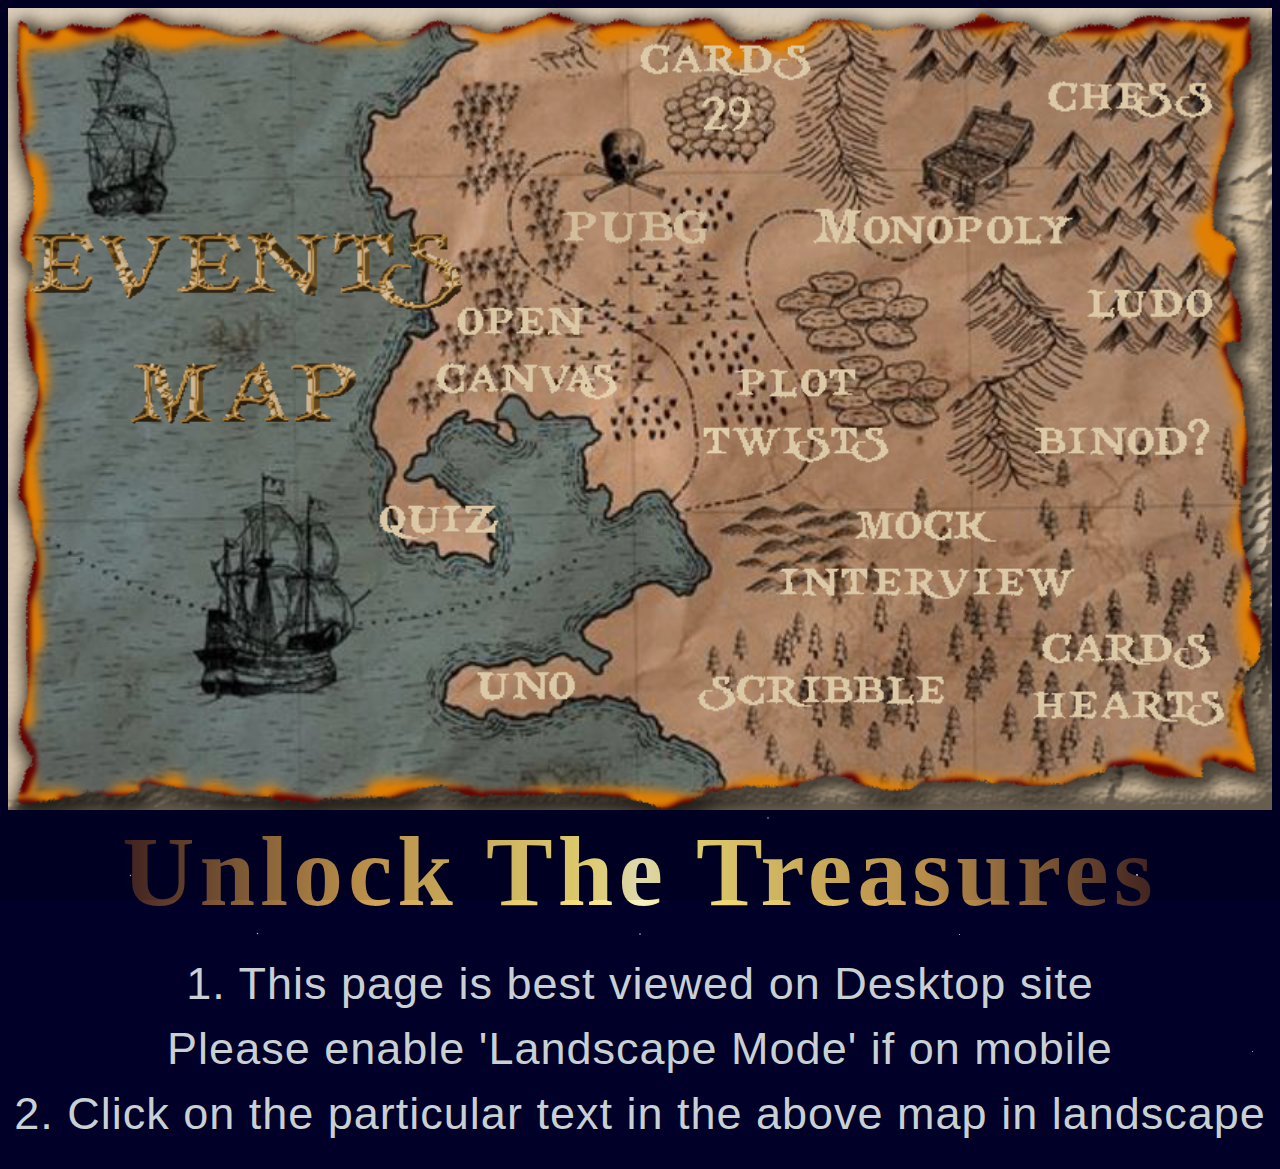
==== index.html @ 8b204f18 "Update index.html" ====
<!doctype html>
<html>
<head>
<title>Chematoodlon Event Treasure Map</title>

<meta charset="utf-8">
<meta http-equiv="X-UA-Compatible" content="IE=edge">
<meta name="viewport" content="width=device-width, initial-scale=1">
<meta name="viewport" content="user-scalable=no, width=device-width, initial-scale=1.0">
<meta name="mobile-web-app-capable" content="yes">
<meta name="apple-mobile-web-app-capable" content="yes">

<link href="stylesheet1.css" rel="stylesheet" type="text/css">
<link href="events.css" rel="stylesheet" type="text/css">


</head>

 	<body style="overflow-x:hidden; scroll-behavior:smooth;">

	<img src="Event Treasure Map.jpg"   usemap="#image-map" border="0" width="100%">

<map name="image-map">
    <area target="" alt="Cards 29" title="Cards 29" href="" coords="419,88,537,22" shape="rect">
    <area target="" alt="Chess" title="Chess" href="" coords="692,75,804,43" shape="rect">
    <area target="" alt="PUBG" title="PUBG" href="https://www.pubgmobile.com/en/event/pharaohx_suit/" coords="365,163,469,129" shape="rect">
    <area target="" alt="Monopoly" title="Monopoly" href="" coords="711,166,534,130" shape="rect">
    <area target="" alt="Ludo" title="Ludo" href="" coords="717,211,803,181" shape="rect">
    <area target="" alt="Open Canvas" title="Open Canvas" href="" coords="299,200,385,197,287,224,282,252,318,257,337,259,368,258,405,258,404,237,393,224,385,210,355,195,333,192,317,194" shape="poly">
    <area target="" alt="Plot Twists" title="Plot Twists" href="" coords="461,303,589,236" shape="rect">
    <area target="" alt="Binod" title="Binod" href="" coords="680,301,803,269" shape="rect">
    <area target="" alt="Quiz" title="Quiz" href="" coords="243,354,330,327" shape="rect">
    <area target="" alt="UNO" title="UNO" href="" coords="307,469,378,435" shape="rect">
    <area target="" alt="Scribble" title="Scribble" href="" coords="458,471,628,438" shape="rect">
    <area target="" alt="Cards Hearts" title="Cards Hearts" href="" coords="680,487,813,415" shape="rect">
    <area target="" alt="Mock Interviews" title="Mock Interviews" href="" coords="515,397,712,332" shape="rect">
</map>

<div style="text-align: center;">
    <span>Unlock The Treasures</span>
  
    <p>1. This page is best viewed on Desktop site</p>
    <p>Please enable 'Landscape Mode' if on mobile</p>
    <p>2. Click on the particular text in the above map in landscape</p>
</div>


	

<script src="http://ajax.googleapis.com/ajax/libs/jquery/1.11.0/jquery.min.js"></script>
<script type="text/javascript" src="imageMapResizer.min.js"></script>
<script type="text/javascript" src="events.js"></script>

<script type="text/javascript">
	$('map').imageMapResize();
	</script>


</body>
</html>
---- stylesheet1.css ----
body{
	overflow-x:hidden;
	scroll-behavior:smooth;	
}
html{
	scroll-behavior:smooth;
}

::-webkit-scrollbar {
    display: none;
}
---- events.css ----
@charset "utf-8";


html{
    margin:0; 
    padding: 0; 
}

body {
  background-color: #000028;
  min-height: 100vh;
  background-image: radial-gradient(circle, rgba(255, 255, 255, 0.7) 20%, transparent 30%), radial-gradient(circle, rgba(255, 255, 255, 0.7) 20%, transparent 30%), radial-gradient(circle, rgba(255, 255, 255, 0.7) 20%, transparent 30%), radial-gradient(circle, rgba(255, 255, 255, 0.7) 20%, transparent 30%), radial-gradient(circle, rgba(255, 255, 255, 0.7) 20%, transparent 30%), radial-gradient(circle, rgba(255, 255, 255, 0.7) 20%, transparent 30%), radial-gradient(circle, rgba(255, 255, 255, 0.7) 20%, transparent 30%), radial-gradient(circle, rgba(255, 255, 255, 0.7) 20%, transparent 30%), radial-gradient(circle, rgba(255, 255, 255, 0.7) 20%, transparent 30%), radial-gradient(circle, rgba(255, 255, 255, 0.7) 20%, transparent 30%), radial-gradient(circle, rgba(255, 255, 255, 0.7) 20%, transparent 30%), radial-gradient(circle, rgba(255, 255, 255, 0.7) 20%, transparent 30%), radial-gradient(circle, rgba(255, 255, 255, 0.7) 20%, transparent 30%), radial-gradient(circle, rgba(255, 255, 255, 0.7) 20%, transparent 30%), radial-gradient(circle, rgba(255, 255, 255, 0.7) 20%, transparent 30%), radial-gradient(circle, rgba(255, 255, 255, 0.7) 20%, transparent 30%), radial-gradient(circle, rgba(255, 255, 255, 0.7) 20%, transparent 30%), radial-gradient(circle, rgba(255, 255, 255, 0.7) 20%, transparent 30%);
  background-size: 4px 4px, 3px 3px, 5px 5px, 3px 3px, 6px 6px, 4px 4px, 5px 5px, 4px 4px, 6px 6px, 3px 3px, 5px 5px, 4px 4px, 3px 3px, 6px 6px, 5px 5px, 4px 4px, 5px 5px, 6px 6px;
  background-position: 20% 10%, 5% 20%, 10% 75%, 22% 35%, 30% 30%, 40% 50%, 45% 20%, 65% 20%, 85% 30%, 98% 90%, 20% 80%, 50% 80%, 75% 80%, 89% 75%, 90% 95%, 60% 70%, 65% 40%, 90% 20%;
  background-repeat: no-repeat;
  animation: twinkle ease-in 0.3s infinite;
}

@keyframes twinkle {
  to {
    background-image: radial-gradient(circle, rgba(255, 255, 255, 0.7) 20%, transparent 30%), radial-gradient(circle, #fff 20%, transparent 30%), radial-gradient(circle, rgba(255, 255, 255, 0.7) 20%, transparent 30%), radial-gradient(circle, rgba(255, 255, 255, 0.7) 20%, transparent 30%), radial-gradient(circle, #fff 20%, transparent 30%), radial-gradient(circle, rgba(255, 255, 255, 0.7) 20%, transparent 30%), radial-gradient(circle, rgba(255, 255, 255, 0.7) 20%, transparent 30%), radial-gradient(circle, #fff 20%, transparent 30%), radial-gradient(circle, rgba(255, 255, 255, 0.7) 20%, transparent 30%), radial-gradient(circle, #fff 20%, transparent 30%), radial-gradient(circle, rgba(255, 255, 255, 0.7) 20%, transparent 30%), radial-gradient(circle, #fff 20%, transparent 30%), radial-gradient(circle, rgba(255, 255, 255, 0.7) 20%, transparent 30%), radial-gradient(circle, rgba(255, 255, 255, 0.7) 20%, transparent 30%), radial-gradient(circle, #fff 20%, transparent 30%), radial-gradient(circle, rgba(255, 255, 255, 0.7) 20%, transparent 30%), radial-gradient(circle, #fff 20%, transparent 30%), radial-gradient(circle, #fff 20%, transparent 30%);
  }
}


  :root {
  cursor: none;
  --cursorX: 50vw;
  --cursorY: 50vh;
}
:root:before {
  content: '';
  display: block;
  width: 100%;
  height: 100%;
  position: fixed;
  pointer-events: none;
  background: radial-gradient(
    circle 10vmax at var(--cursorX) var(--cursorY),
    rgba(0,0,0,0) 0%,
    rgba(0,0,0,.1) 80%,
    rgba(0,0,0,.1) 100%
  )
}

span{
  
   transform: translate(-50%,-50%);
   top: 50%;
   left: 50%;
   font-family: 'Times New Roman',serif;
   letter-spacing: 5px;
   font-size: 100px;
   font-weight: bold;
   background-image: linear-gradient(
	to right,
	#462523 0,
       	#cb9b51 22%, 
	#f6e27a 45%,
	#f6f2c0 50%,
	#f6e27a 55%,
	#cb9b51 78%,
	#462523 100%
	);
   color:transparent;
   -webkit-background-clip:text;

}

p{
	text-align: center;
	color: #c9d0d4; 
	font-family: 'Helvetica Neue', sans-serif; 
	font-size: 45px; 
	font-weight: 100; 
	line-height: 20px; 
	letter-spacing: 1px; 
	
}

@media only screen and (max-width: 768px) {

span{
  
   transform: translate(-50%,-50%);
   top: 50%;
   left: 50%;
   font-family: 'Times New Roman',serif;
   letter-spacing: 1px;
   font-size: 40px;
   font-weight: bold;
   background-image: linear-gradient(
	to right,
	#462523 0,
       	#cb9b51 22%, 
	#f6e27a 45%,
	#f6f2c0 50%,
	#f6e27a 55%,
	#cb9b51 78%,
	#462523 100%
	);
   color:transparent;
   -webkit-background-clip:text;

}
p{
	text-align: center;
	color: #c9d0d4; 
	font-family: 'Helvetica Neue', sans-serif; 
	font-size: 20px; 
	font-weight: 200; 
	line-height: 20px; 
	letter-spacing: 1px; 
	
}




}
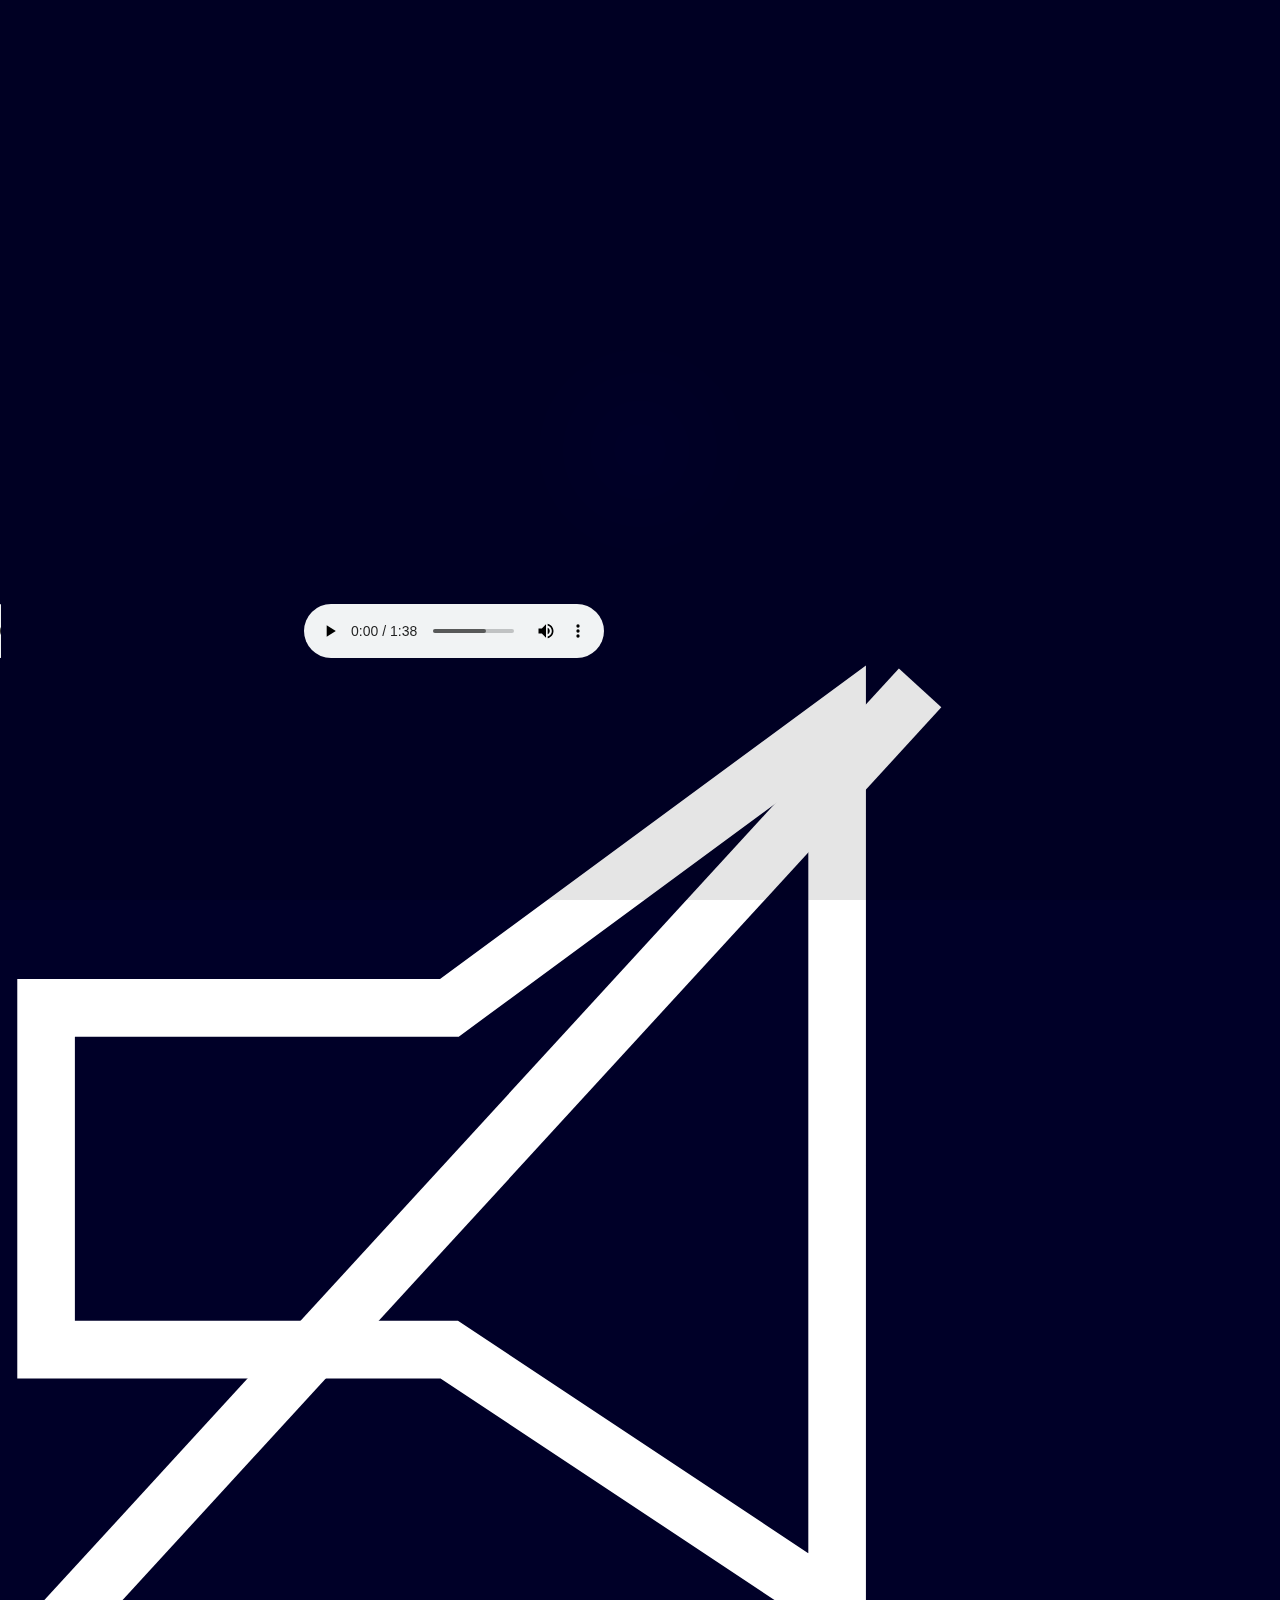
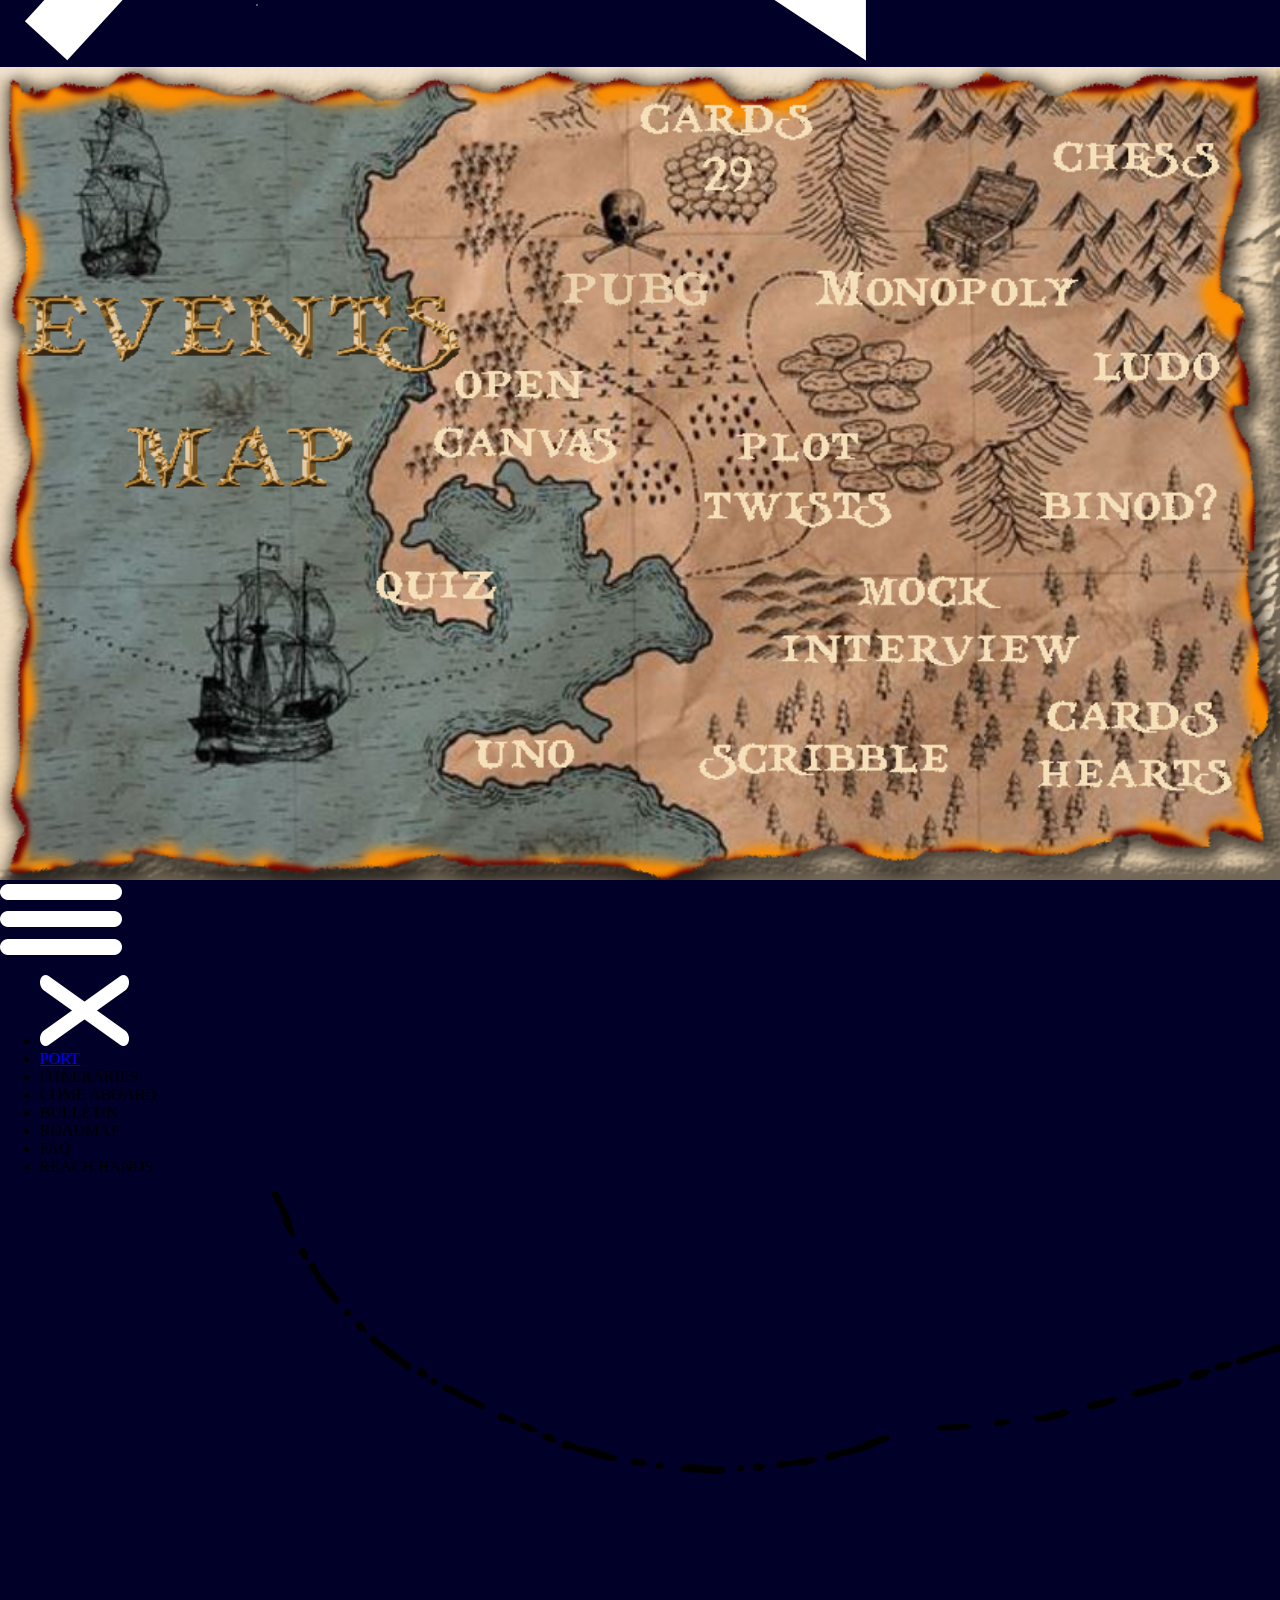
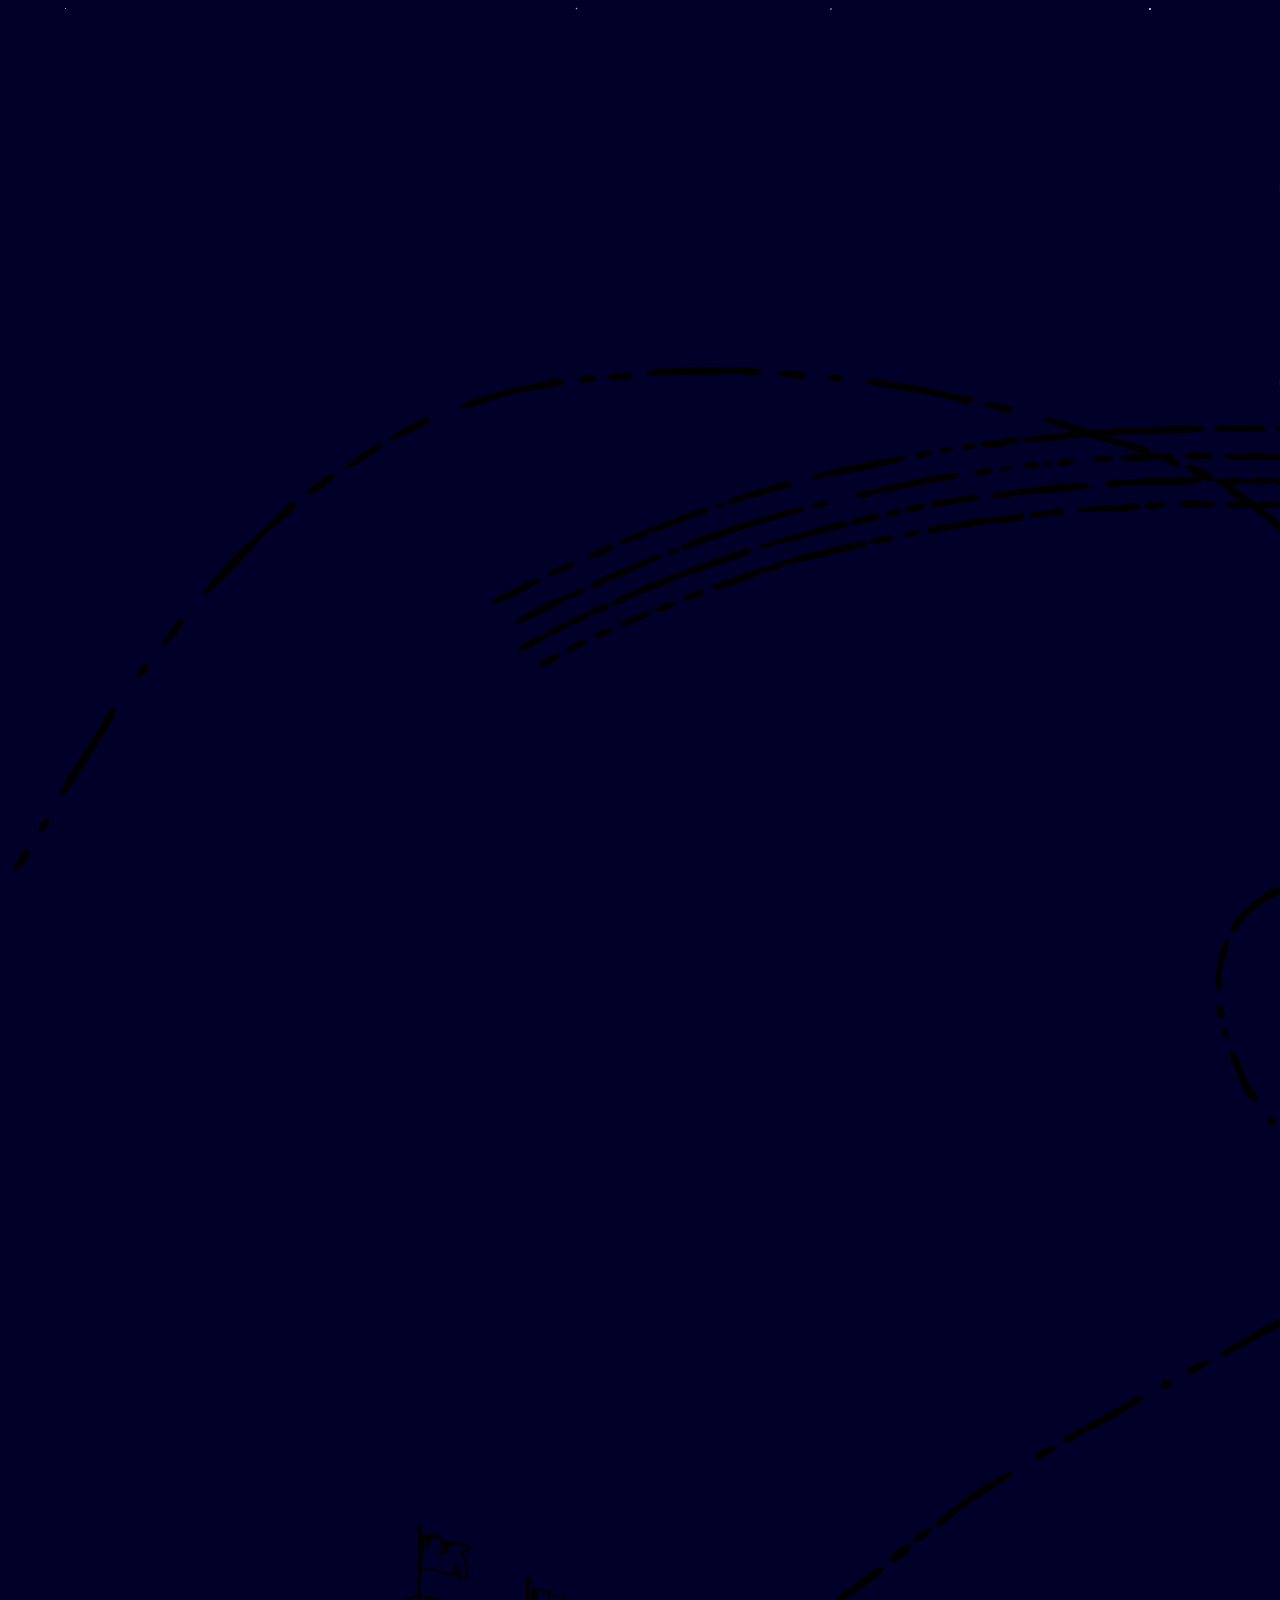
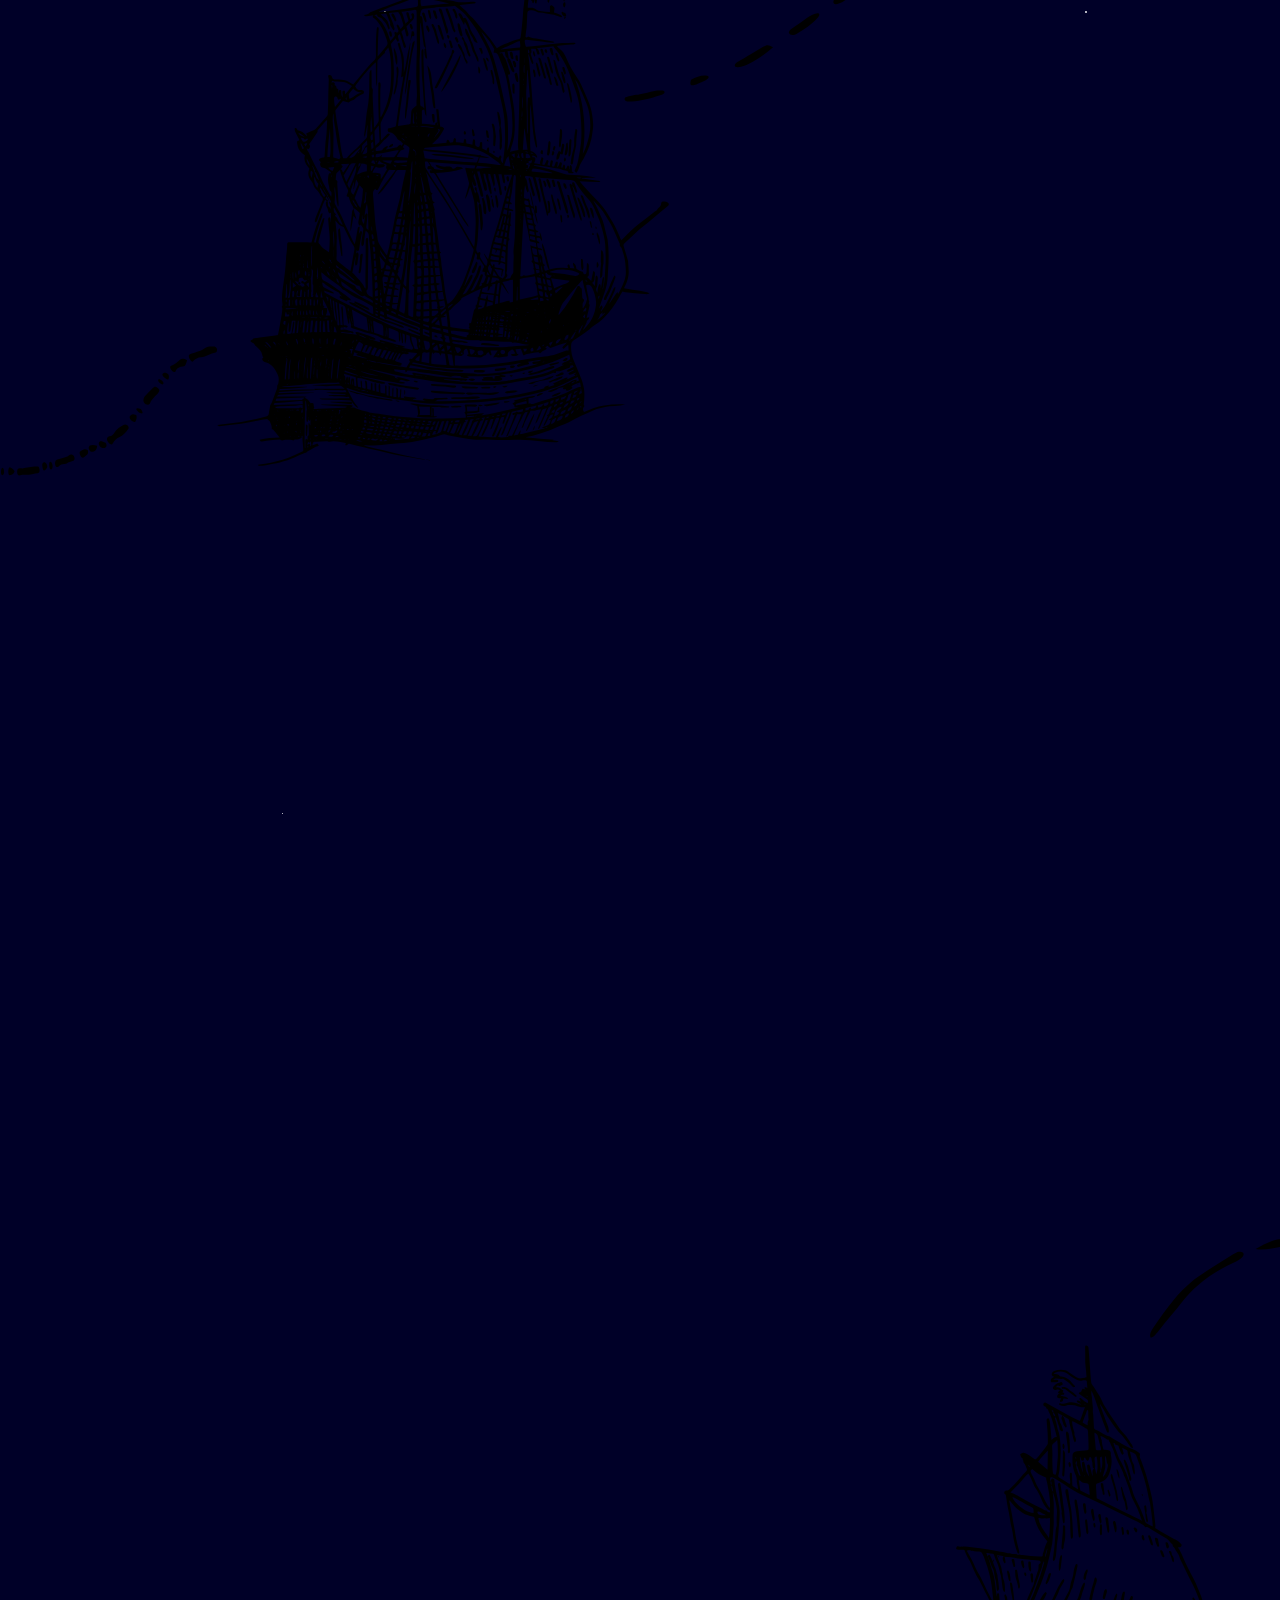
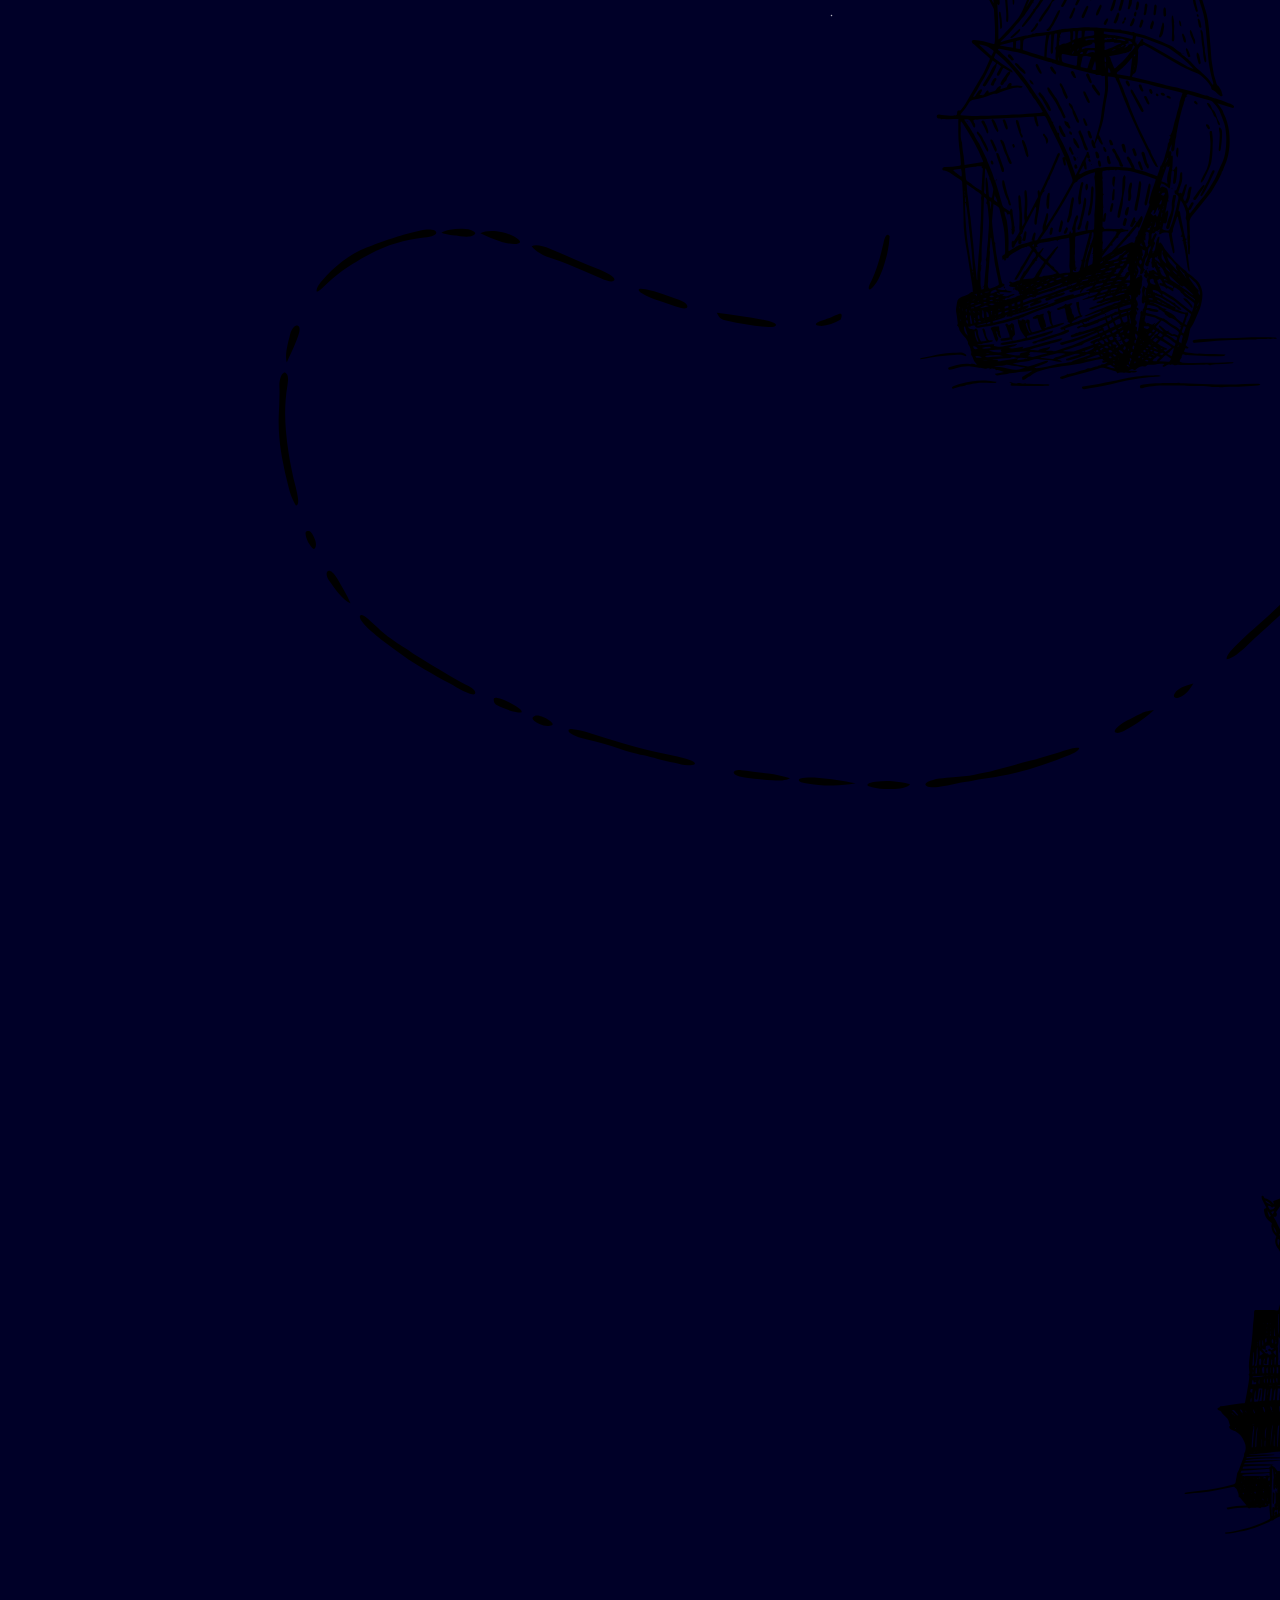
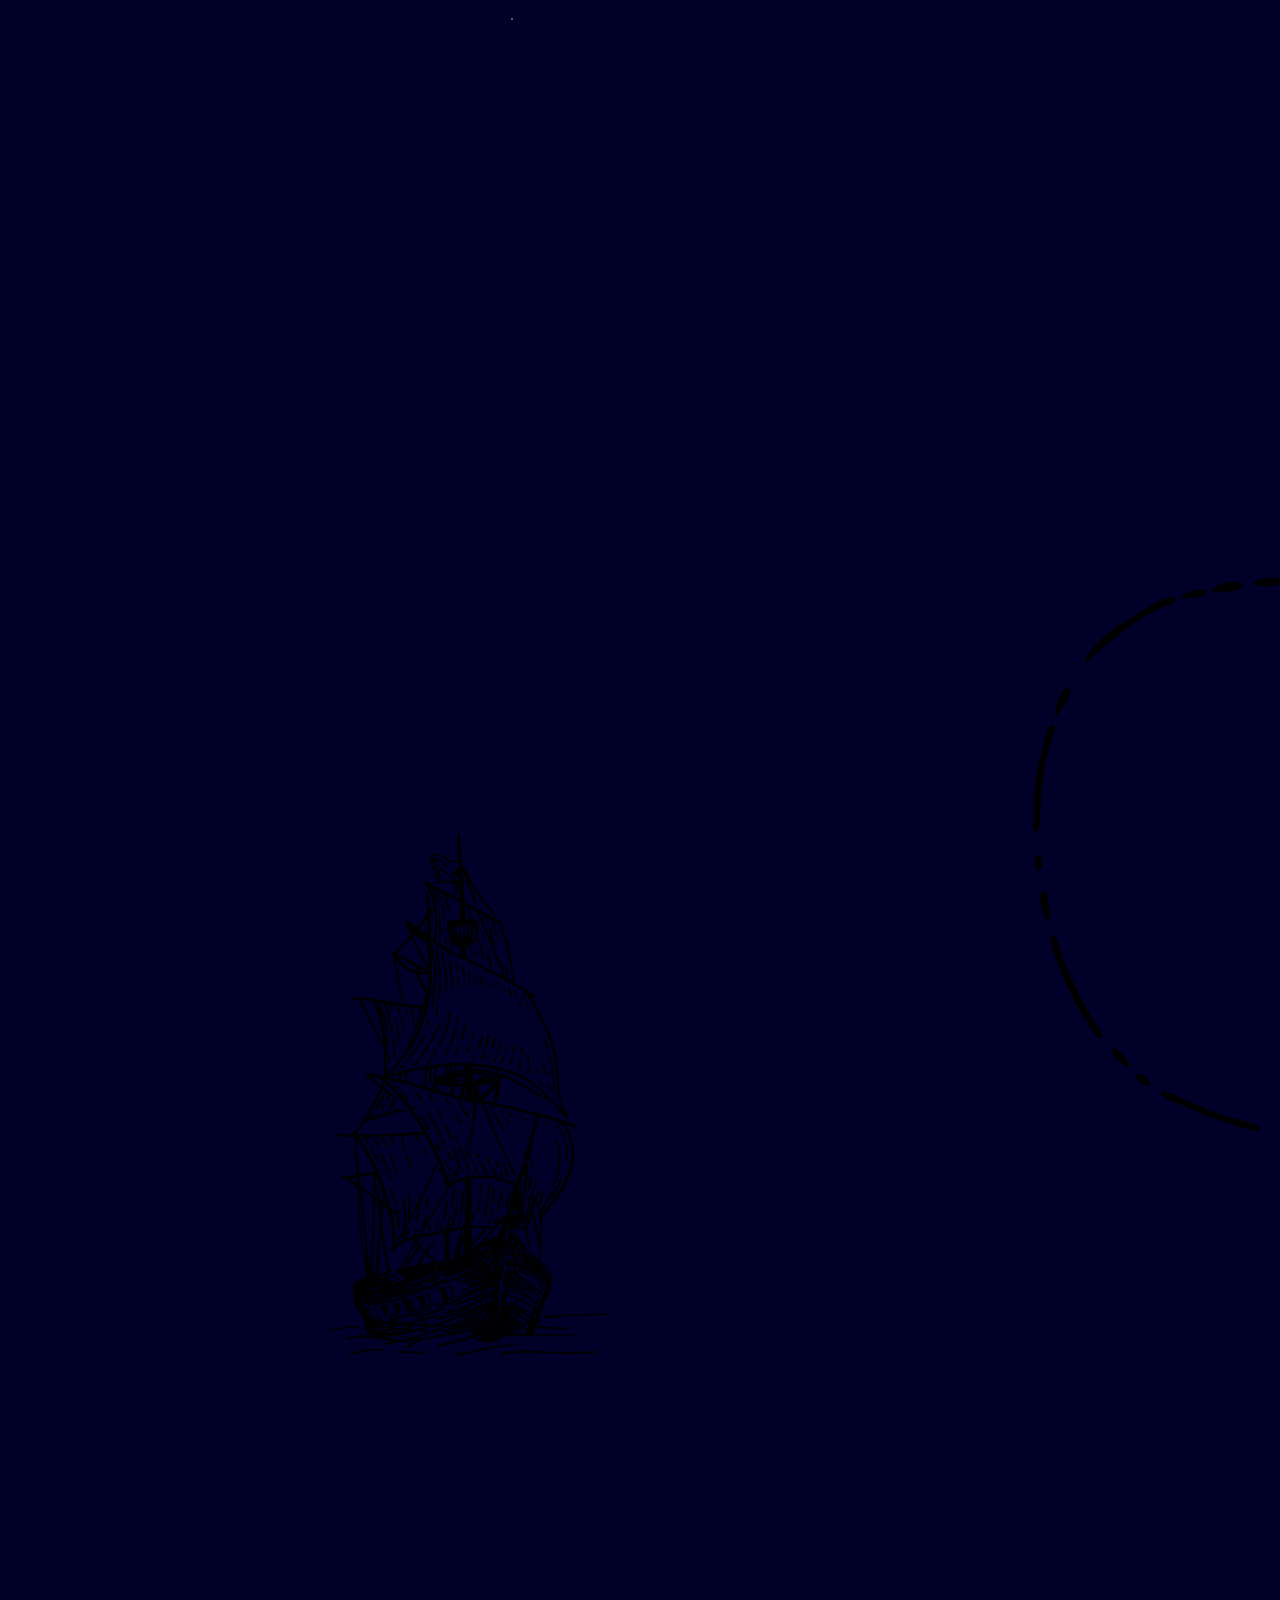
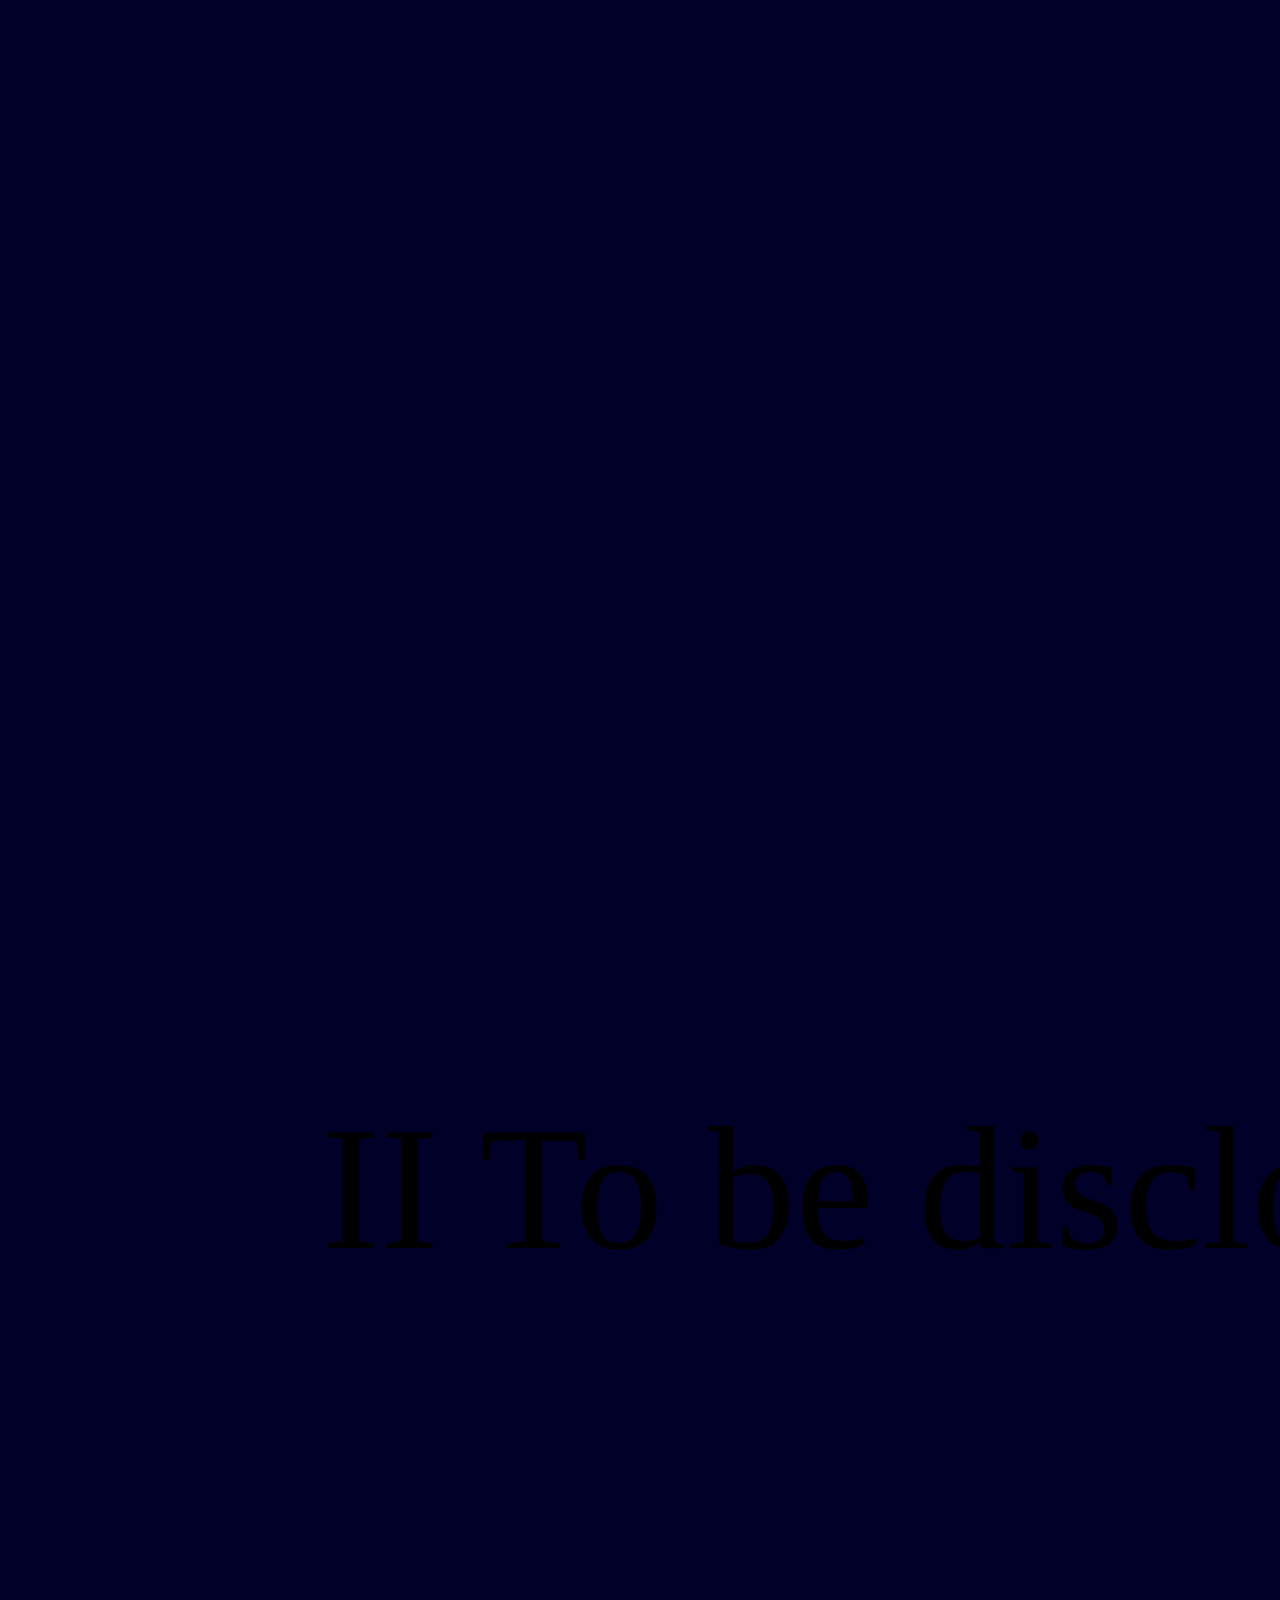
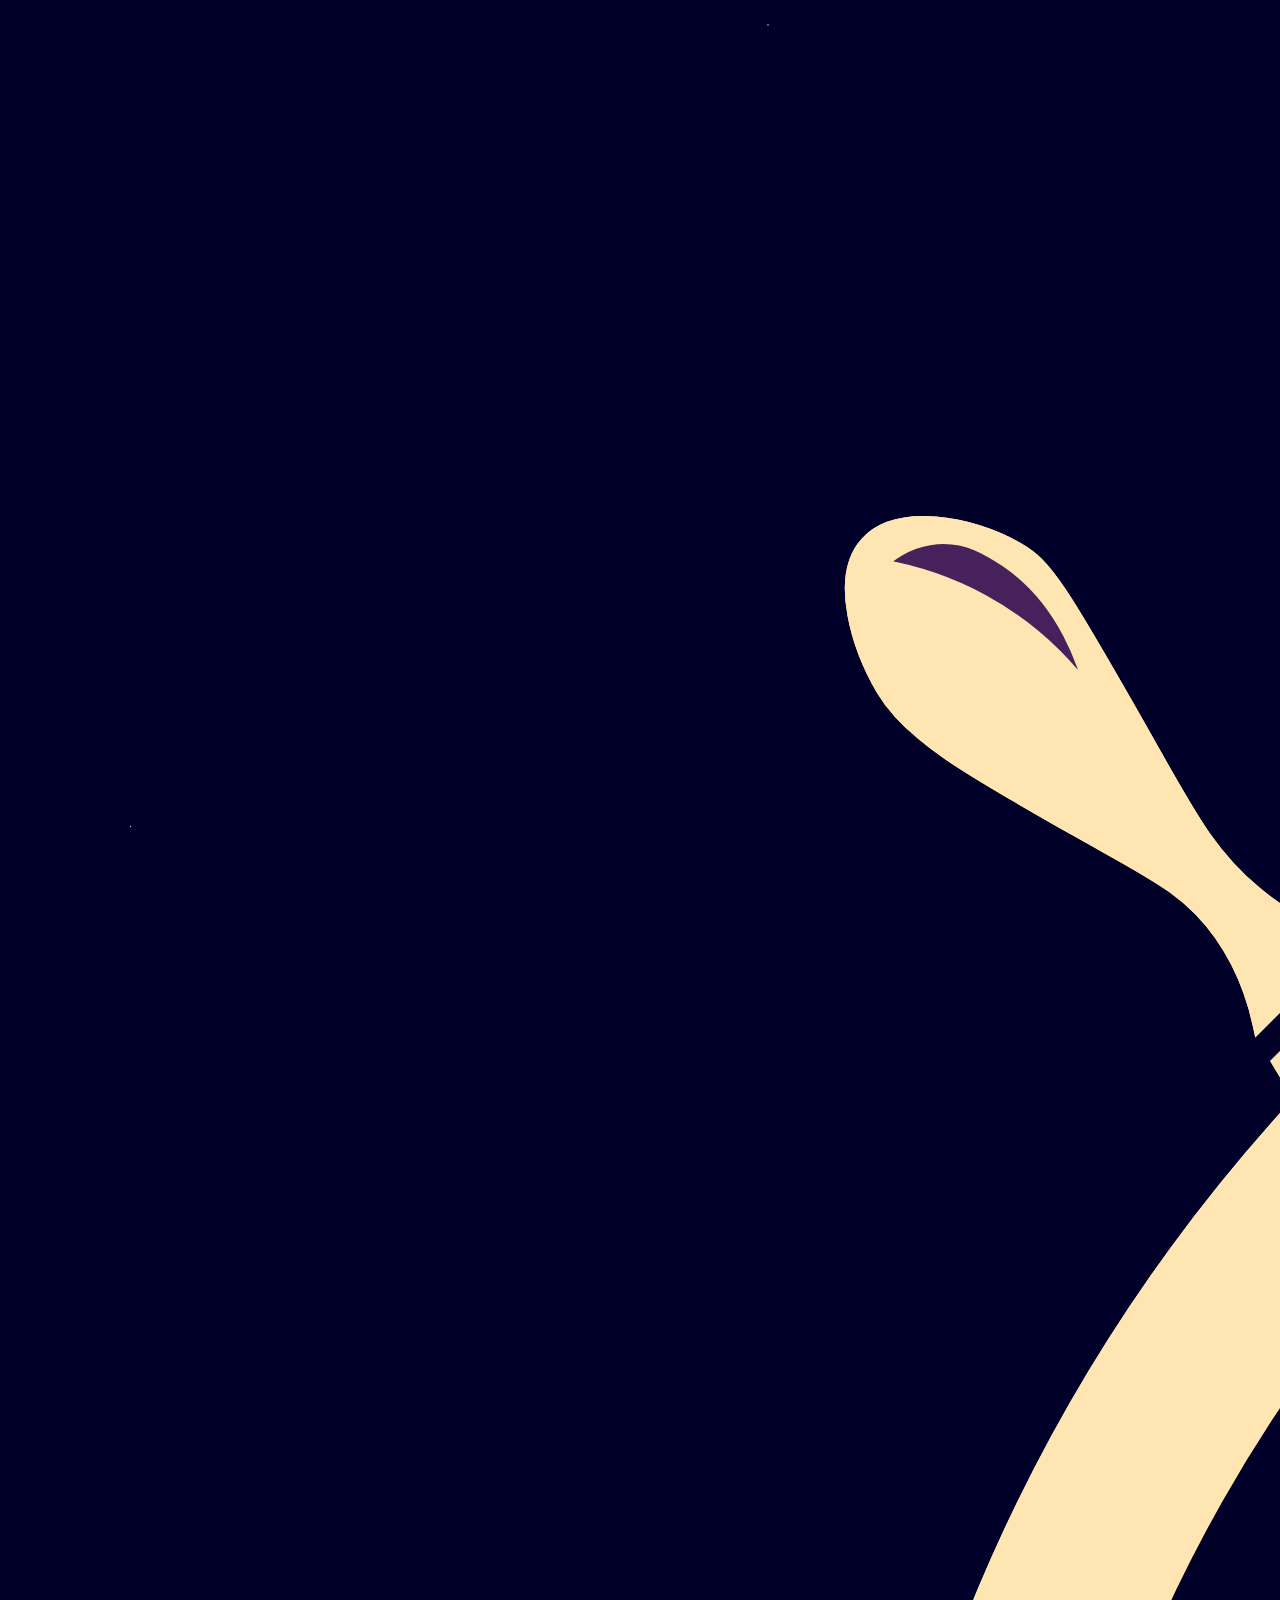
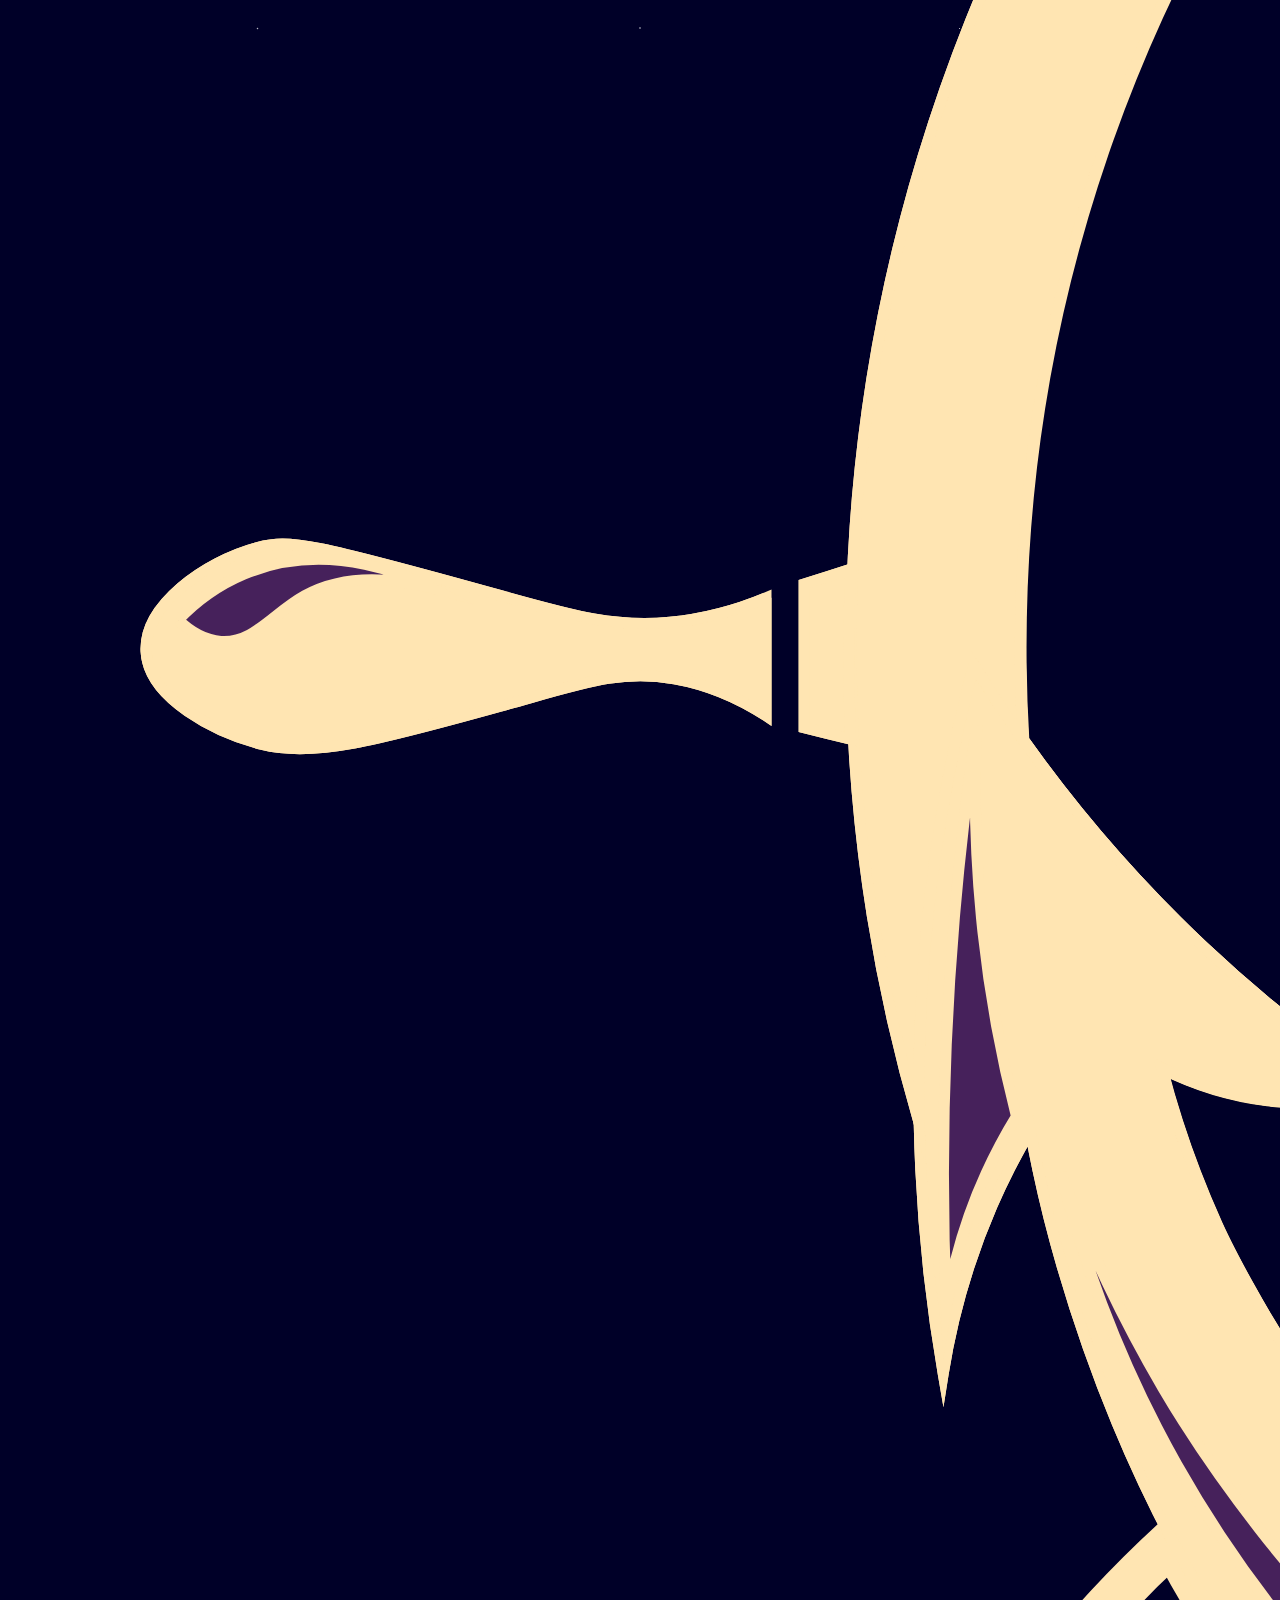
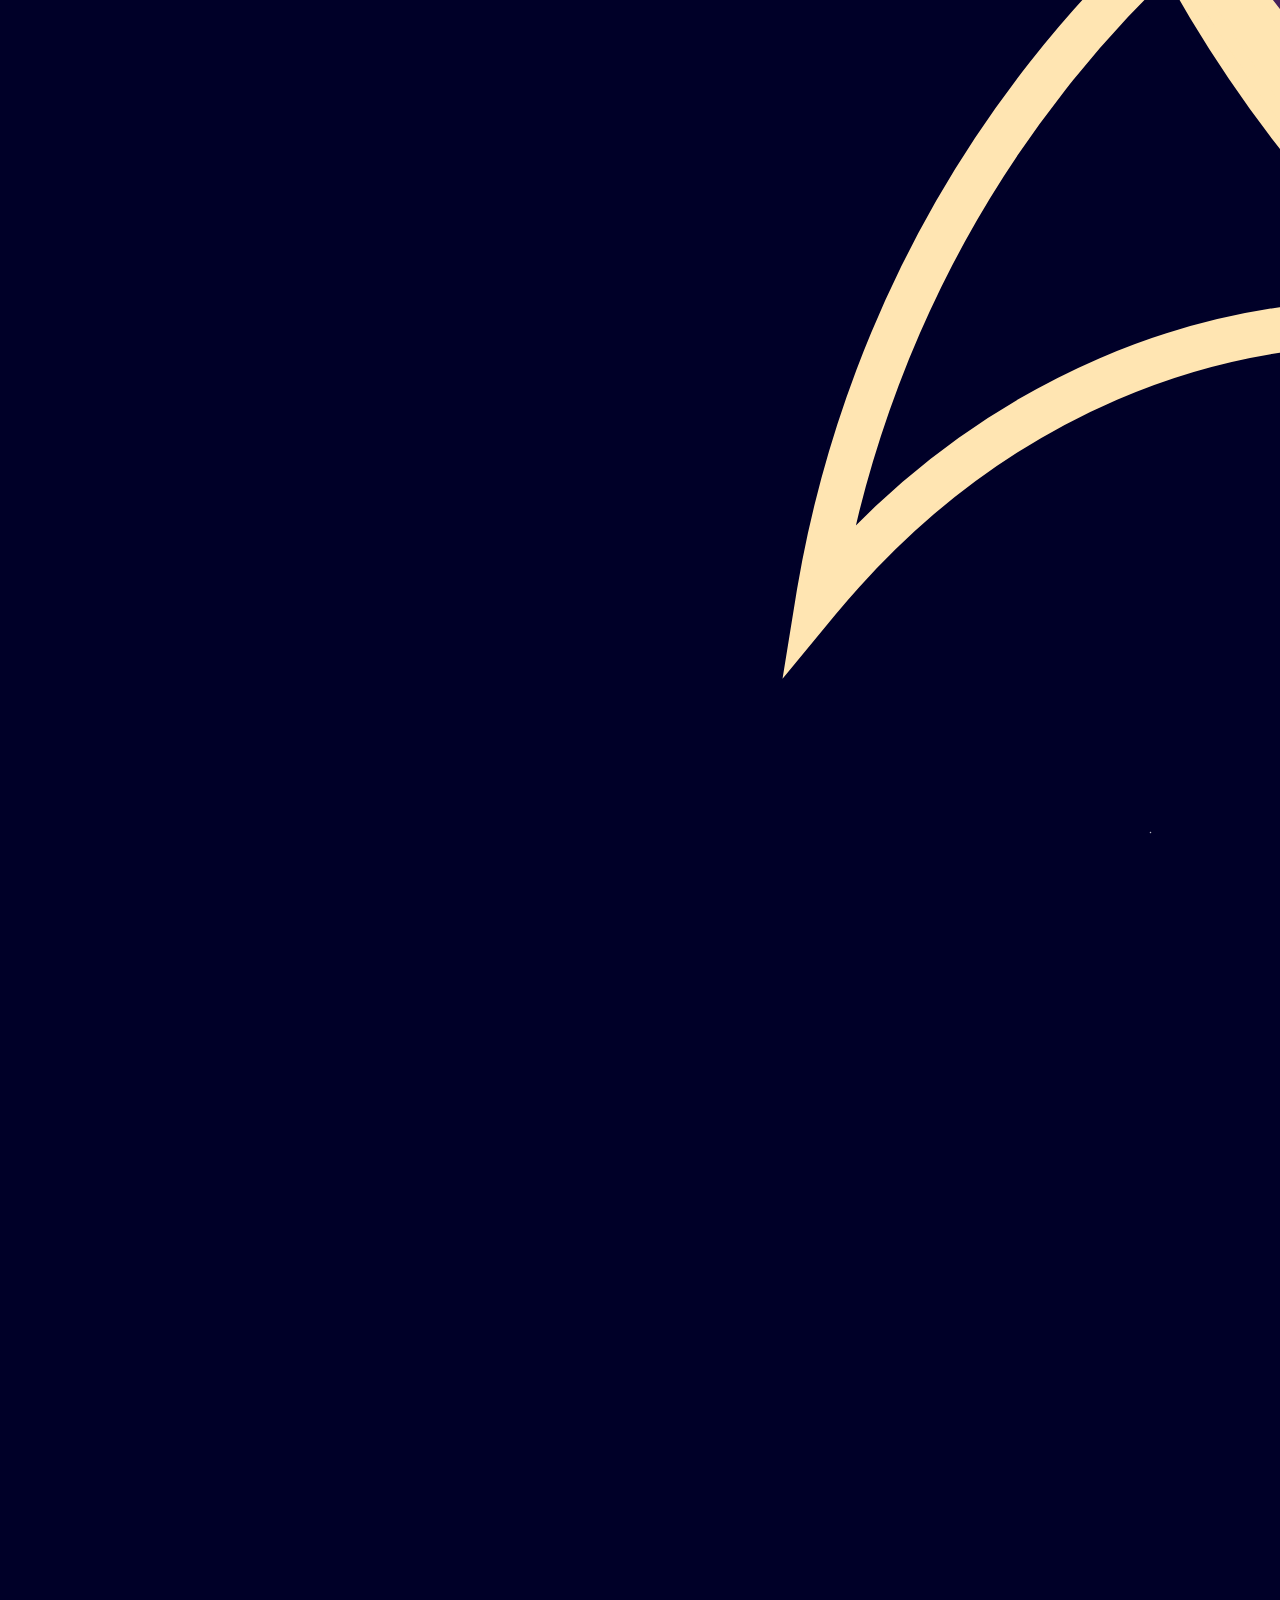
==== commit f57ee095: "Update index.html" ====
--- a/index.html
+++ b/index.html
@@ -16,45 +16,466 @@
 
 </head>
 
- 	<body style="overflow-x:hidden; scroll-behavior:smooth;">
-
-	<img src="Event Treasure Map.jpg"   usemap="#image-map" border="0" width="100%">
-
-<map name="image-map">
+<body style="overflow-x:hidden; scroll-behavior:smooth;">
+
+<div id="loader">
+		<script src="events.js" type="text/javascript"></script>	
+        <!-- Generator: Adobe Illustrator 16.0.0, SVG Export Plug-In . SVG Version: 6.00 Build 0)  -->
+        <svg id="loaderSVG" xmlns="http://www.w3.org/2000/svg" version="1.1"  viewBox="0 0 5000 5000" width="1080" height="600" preserveAspectRatio="xMidyMid meet" enable-background="new 0 0 5000 5000" xml:space="preserve">
+        <g id="lsWheel">
+            <path fill="#44154B" d="M1186.842,3725.439c-0.356,0.346-0.71,0.678-1.067,1.008c29.487,31.617,60.098,62.167,91.777,91.569   c0.294-0.321,0.6-0.638,0.906-0.957c-15.612-14.521-30.992-29.375-46.201-44.559l-0.856-0.857   C1216.216,3756.434,1201.364,3741.054,1186.842,3725.439"/>
+            <path fill="#44154B" d="M3724.154,1183.217c-0.014,0.024-0.039,0.05-0.063,0.072c15.614,14.524,31.007,29.376,46.202,44.547   l0.868,0.87c15.17,15.196,30.025,30.589,44.548,46.202l0.146-0.148C3786.383,1243.154,3755.795,1212.616,3724.154,1183.217"/>
+            <path fill="#44154B" d="M3815.709,3725.439c-14.522,15.614-29.378,30.994-44.548,46.204l-0.868,0.857   c-15.195,15.184-30.588,30.037-46.202,44.559c0.112,0.123,0.233,0.245,0.343,0.367c31.654-29.423,62.242-59.977,91.69-91.593   C3815.989,3725.712,3815.844,3725.576,3815.709,3725.439"/>
+            <path fill="#44154B" d="M2503.094,3785.354c-1.016,0.012-2.02,0.012-3.037,0.012c-1.019,0-2.022,0-3.039-0.012   c1.017,0.663,2.021,1.326,3.039,1.986C2501.074,3786.68,2502.078,3786.017,2503.094,3785.354"/>
+            <path fill="#44154B" d="M2501.28,1863.938c17.69,3.334,34.685,9.195,50.532,17.429c21.573,11.216,40.479,26.449,56.221,45.301   c5.535,105.955,11.055,211.9,16.577,317.856l0.23,4.388l3.975,1.877l262.127,123.788c-0.173,18.234-0.344,36.468-0.52,54.707   c-0.19,20.04-0.384,40.08-0.566,60.12l-0.043,4.84l4.428,1.954l99.684,43.971v128.437c-37.618-21.464-76.519-41.452-115.801-59.506   c-70.676-32.481-144.504-59.605-219.438-80.62c-3.258-0.908-6.501-1.809-9.73-2.698c-47.986-13.119-97.246-23.962-146.419-32.232   c-0.205-0.038-0.414-0.071-0.616-0.105c-0.184-0.03-0.367-0.059-0.546-0.093l-1.265-0.231l-1.268,0.212   c-48.861,8.19-97.708,18.877-145.173,31.761c-4.012,1.081-8.072,2.205-11.871,3.265c-75.131,21.065-149.085,48.232-219.809,80.741   c-38.821,17.842-77.305,37.596-114.576,58.813v-127.743l99.683-43.971l4.43-1.954l-0.044-4.84   c-0.186-20.04-0.377-40.081-0.569-60.12c-0.174-18.239-0.348-36.473-0.514-54.707l263.374-124.375l3.975-1.876l0.228-4.391   c2.745-52.553,5.485-105.101,8.227-157.651c2.775-53.204,5.551-106.412,8.328-159.616c15.741-18.852,34.647-34.085,56.222-45.301   C2466.598,1873.133,2483.591,1867.271,2501.28,1863.938 M2501.28,1856.458c-14.143,2.563-33.26,7.648-53.92,18.384   c-29.889,15.538-49.253,35.758-60.048,49.018c-5.564,106.568-11.117,213.125-16.681,319.692l-267.632,126.384   c0.367,39.84,0.76,79.692,1.128,119.532l-104.068,45.907v145.245c38.174-22.17,79.827-44.082,125-64.841   c77.449-35.601,151.334-61.445,218.725-80.343c3.957-1.101,7.891-2.193,11.8-3.246c52.83-14.338,101.482-24.4,144.474-31.605   c0.403,0.072,0.807,0.133,1.224,0.207c43.37,7.293,92.45,17.514,145.737,32.082c3.209,0.883,6.443,1.779,9.691,2.684   c67.293,18.874,141.041,44.695,218.345,80.222c45.65,20.981,87.72,43.136,126.224,65.549v-145.953l-104.067-45.907   c0.368-39.84,0.761-79.691,1.126-119.532l-266.381-125.796c-5.563-106.763-11.129-213.516-16.707-320.28   c-10.794-13.26-30.153-33.48-60.045-49.018C2534.542,1864.106,2515.424,1859.021,2501.28,1856.458"/>
+            <path fill="#FFFFFF" d="M3444.069,2034.461c-0.967-3.308-1.914-6.681-2.845-10.111   C3442.168,2027.72,3443.124,2031.091,3444.069,2034.461"/>
+            <path fill="#44154B" d="M3441.225,2024.351c0.931,3.43,1.876,6.803,2.845,10.111   C3443.126,2031.091,3442.168,2027.72,3441.225,2024.351"/>
+            <path fill="#44154B" d="M906.194,2587.216c0.305,6.055,0.674,12.081,1.065,18.11   C906.88,2599.297,906.512,2593.271,906.194,2587.216"/>
+            <path fill="#44154B" d="M1250.554,2439.472c-1.368,5.103-2.695,10.229-3.988,15.361   C1247.863,2449.695,1249.197,2444.575,1250.554,2439.472 M1246.566,2454.833c-0.318,1.262-0.635,2.526-0.95,3.792   C1245.931,2457.362,1246.248,2456.097,1246.566,2454.833"/>
+            <path fill="#44154B" d="M903.903,2491.175c-0.014,0.417-0.014,0.831-0.014,1.249c-0.002,0.66-0.006,1.32-0.009,1.981   C903.887,2493.327,903.893,2492.249,903.903,2491.175 M903.88,2494.405c-0.009,2.015-0.016,4.032-0.016,6.044   C903.864,2498.437,903.872,2496.42,903.88,2494.405"/>
+            <path fill="#44154B" d="M904.037,2523.661c0,0.745,0.013,1.484,0.025,2.229c0.012,0.478,0.024,0.97,0.035,1.445   C904.075,2526.111,904.05,2524.887,904.037,2523.661"/>
+            <path fill="#44154B" d="M904.467,2456.37c-0.009,0.155-0.011,0.315-0.013,0.478C904.458,2456.687,904.463,2456.529,904.467,2456.37    M904.455,2456.848c-0.005,0.185-0.01,0.367-0.013,0.552c0.003-0.09,0.008-0.181,0.012-0.27   C904.454,2457.035,904.454,2456.939,904.455,2456.848 M904.441,2457.399c-0.008,0.156-0.013,0.314-0.013,0.478   C904.434,2457.718,904.438,2457.559,904.441,2457.399"/>
+            <path fill="#44154B" d="M904.527,2546.258c0.011,0.577,0.023,1.144,0.036,1.717c0.013,0.244,0.013,0.49,0.025,0.733   C904.563,2547.889,904.551,2547.079,904.527,2546.258"/>
+            <path fill="#44154B" d="M905.201,2434.63c-0.049,0.981-0.086,1.948-0.122,2.929c-0.012,0.379-0.024,0.758-0.037,1.14   C905.091,2437.339,905.139,2435.99,905.201,2434.63"/>
+            <path fill="#44154B" d="M905.704,2577.387c0.074,2.011,0.171,4.008,0.281,6.002c0.061,1.277,0.136,2.553,0.209,3.827   c-0.085-1.642-0.173-3.273-0.258-4.915C905.85,2580.671,905.778,2579.027,905.704,2577.387"/>
+            <path fill="#44154B" d="M909.503,2365.389c-0.061,0.662-0.111,1.325-0.171,1.987c-0.085,1.049-0.17,2.102-0.253,3.157   C909.219,2368.818,909.359,2367.104,909.503,2365.389 M909.079,2370.533c-0.089,1.094-0.176,2.192-0.262,3.289   C908.904,2372.728,908.993,2371.629,909.079,2370.533"/>
+            <path fill="#44154B" d="M912.934,2329.324c-0.305,2.807-0.588,5.599-0.882,8.407c-0.061,0.661-0.134,1.323-0.195,1.972   c-0.05,0.49-0.099,0.969-0.135,1.447C912.113,2337.203,912.518,2333.269,912.934,2329.324"/>
+            <path fill="#44154B" d="M914.293,2317.019c-0.232,1.987-0.453,3.984-0.672,5.981c-0.123,0.993-0.22,1.986-0.332,2.989   c-0.062,0.587-0.123,1.174-0.185,1.754c0.015-0.127,0.03-0.261,0.05-0.392C913.521,2323.907,913.902,2320.465,914.293,2317.019    M913.104,2327.743c-0.012,0.112-0.024,0.223-0.037,0.331C913.08,2327.964,913.093,2327.854,913.104,2327.743"/>
+            <path fill="#44154B" d="M915.472,2307.032c-0.025,0.159-0.049,0.318-0.062,0.479c-0.123,0.992-0.245,1.984-0.355,2.979   c-0.049,0.354-0.086,0.722-0.123,1.078c-0.221,1.813-0.428,3.627-0.638,5.453c0.381-3.296,0.773-6.606,1.178-9.903V2307.032z"/>
+            <path fill="#44154B" d="M920.324,2270.354c-0.968,6.679-1.9,13.382-2.771,20.098   C918.437,2283.736,919.368,2277.033,920.324,2270.354"/>
+            <path fill="#44154B" d="M1432.686,2042.6c-3.579,5.207-7.096,10.44-10.589,15.698   C1425.589,2053.04,1429.119,2047.807,1432.686,2042.6"/>
+            <path fill="#44154B" d="M2023.92,1569.084c-6.448,2.548-12.868,5.173-19.266,7.843   C2011.052,1574.257,2017.472,1571.645,2023.92,1569.084"/>
+            <path fill="#44154B" d="M2109.704,1538.421c-5.564,1.766-11.105,3.568-16.631,5.418   C2098.599,1542.002,2104.14,1540.187,2109.704,1538.421"/>
+            <path fill="#44154B" d="M2142.583,1528.46c-0.034,0.008-0.067,0.018-0.1,0.028   C2142.515,1528.478,2142.548,1528.468,2142.583,1528.46 M2142.483,1528.488c-5.896,1.694-11.785,3.438-17.645,5.229   C2130.698,1531.938,2136.586,1530.183,2142.483,1528.488"/>
+            <path fill="#44154B" d="M2503.094,3785.354c-1.016,0.012-2.02,0.012-3.037,0.012c-1.019,0-2.022,0-3.039-0.012   c1.017,0.663,2.021,1.326,3.039,1.986C2501.074,3786.68,2502.078,3786.017,2503.094,3785.354"/>
+            <path fill="#44154B" d="M2501.28,1863.938c17.69,3.334,34.685,9.195,50.532,17.429c21.573,11.216,40.479,26.449,56.221,45.301   c5.535,105.955,11.055,211.9,16.577,317.856l0.23,4.388l3.975,1.877l262.127,123.788c-0.173,18.234-0.344,36.468-0.52,54.707   c-0.19,20.04-0.384,40.08-0.566,60.12l-0.043,4.84l4.428,1.954l99.684,43.971v128.437c-37.618-21.464-76.519-41.452-115.801-59.506   c-70.676-32.481-144.504-59.605-219.438-80.62c-3.258-0.908-6.501-1.809-9.73-2.698c-47.986-13.119-97.246-23.962-146.419-32.232   c-0.205-0.038-0.414-0.071-0.616-0.105c-0.184-0.03-0.367-0.059-0.546-0.093l-1.265-0.231l-1.268,0.212   c-48.861,8.19-97.708,18.877-145.173,31.761c-4.012,1.081-8.072,2.205-11.871,3.265c-75.131,21.065-149.085,48.232-219.809,80.741   c-38.821,17.842-77.305,37.596-114.576,58.813v-127.743l99.683-43.971l4.43-1.954l-0.044-4.84   c-0.186-20.04-0.377-40.081-0.569-60.12c-0.174-18.239-0.348-36.473-0.514-54.707l263.374-124.375l3.975-1.876l0.228-4.391   c2.745-52.553,5.485-105.101,8.227-157.651c2.775-53.204,5.551-106.412,8.328-159.616c15.741-18.852,34.647-34.085,56.222-45.301   C2466.598,1873.133,2483.591,1867.271,2501.28,1863.938 M2501.28,1856.458c-14.143,2.563-33.26,7.648-53.92,18.384   c-29.889,15.538-49.253,35.758-60.048,49.018c-5.564,106.568-11.117,213.125-16.681,319.692l-267.632,126.384   c0.367,39.84,0.76,79.692,1.128,119.532l-104.068,45.907v145.245c38.174-22.17,79.827-44.082,125-64.841   c77.449-35.601,151.334-61.445,218.725-80.343c3.957-1.101,7.891-2.193,11.8-3.246c52.83-14.338,101.482-24.4,144.474-31.605   c0.403,0.072,0.807,0.133,1.224,0.207c43.37,7.293,92.45,17.514,145.737,32.082c3.209,0.883,6.443,1.779,9.691,2.684   c67.293,18.874,141.041,44.695,218.345,80.222c45.65,20.981,87.72,43.136,126.224,65.549v-145.953l-104.067-45.907   c0.368-39.84,0.761-79.691,1.126-119.532l-266.381-125.796c-5.563-106.763-11.129-213.516-16.707-320.28   c-10.794-13.26-30.153-33.48-60.045-49.018C2534.542,1864.106,2515.424,1859.021,2501.28,1856.458"/>
+            <path fill="#FFFFFF" d="M3444.069,2034.461c-0.967-3.308-1.914-6.681-2.845-10.111   C3442.168,2027.72,3443.124,2031.091,3444.069,2034.461"/>
+            <path fill="#44154B" d="M3441.225,2024.351c0.931,3.43,1.876,6.803,2.845,10.111   C3443.126,2031.091,3442.168,2027.72,3441.225,2024.351"/>
+            <path fill="#44154B" d="M906.194,2587.216c0.305,6.055,0.674,12.081,1.065,18.11   C906.88,2599.297,906.512,2593.271,906.194,2587.216"/>
+            <path fill="#44154B" d="M1250.554,2439.472c-1.368,5.103-2.695,10.229-3.988,15.361   C1247.863,2449.695,1249.197,2444.575,1250.554,2439.472 M1246.566,2454.833c-0.318,1.262-0.635,2.526-0.95,3.792   C1245.931,2457.362,1246.248,2456.097,1246.566,2454.833"/>
+            <path fill="#44154B" d="M903.903,2491.175c-0.014,0.417-0.014,0.831-0.014,1.249c-0.002,0.66-0.006,1.32-0.009,1.981   C903.887,2493.327,903.893,2492.249,903.903,2491.175 M903.88,2494.405c-0.009,2.015-0.016,4.032-0.016,6.044   C903.864,2498.437,903.872,2496.42,903.88,2494.405"/>
+            <path fill="#44154B" d="M904.037,2523.661c0,0.745,0.013,1.484,0.025,2.229c0.012,0.478,0.024,0.97,0.035,1.445   C904.075,2526.111,904.05,2524.887,904.037,2523.661"/>
+            <path fill="#44154B" d="M904.467,2456.37c-0.009,0.155-0.011,0.315-0.013,0.478C904.458,2456.687,904.463,2456.529,904.467,2456.37    M904.455,2456.848c-0.005,0.185-0.01,0.367-0.013,0.552c0.003-0.09,0.008-0.181,0.012-0.27   C904.454,2457.035,904.454,2456.939,904.455,2456.848 M904.441,2457.399c-0.008,0.156-0.013,0.314-0.013,0.478   C904.434,2457.718,904.438,2457.559,904.441,2457.399"/>
+            <path fill="#44154B" d="M904.527,2546.258c0.011,0.577,0.023,1.144,0.036,1.717c0.013,0.244,0.013,0.49,0.025,0.733   C904.563,2547.889,904.551,2547.079,904.527,2546.258"/>
+            <path fill="#44154B" d="M905.201,2434.63c-0.049,0.981-0.086,1.948-0.122,2.929c-0.012,0.379-0.024,0.758-0.037,1.14   C905.091,2437.339,905.139,2435.99,905.201,2434.63"/>
+            <path fill="#44154B" d="M905.704,2577.387c0.074,2.011,0.171,4.008,0.281,6.002c0.061,1.277,0.136,2.553,0.209,3.827   c-0.085-1.642-0.173-3.273-0.258-4.915C905.85,2580.671,905.778,2579.027,905.704,2577.387"/>
+            <path fill="#44154B" d="M909.503,2365.389c-0.061,0.662-0.111,1.325-0.171,1.987c-0.085,1.049-0.17,2.102-0.253,3.157   C909.219,2368.818,909.359,2367.104,909.503,2365.389 M909.079,2370.533c-0.089,1.094-0.176,2.192-0.262,3.289   C908.904,2372.728,908.993,2371.629,909.079,2370.533"/>
+            <path fill="#44154B" d="M912.934,2329.324c-0.305,2.807-0.588,5.599-0.882,8.407c-0.061,0.661-0.134,1.323-0.195,1.972   c-0.05,0.49-0.099,0.969-0.135,1.447C912.113,2337.203,912.518,2333.269,912.934,2329.324"/>
+            <path fill="#44154B" d="M914.293,2317.019c-0.232,1.987-0.453,3.984-0.672,5.981c-0.123,0.993-0.22,1.986-0.332,2.989   c-0.062,0.587-0.123,1.174-0.185,1.754c0.015-0.127,0.03-0.261,0.05-0.392C913.521,2323.907,913.902,2320.465,914.293,2317.019    M913.104,2327.743c-0.012,0.112-0.024,0.223-0.037,0.331C913.08,2327.964,913.093,2327.854,913.104,2327.743"/>
+            <path fill="#44154B" d="M915.472,2307.032c-0.025,0.159-0.049,0.318-0.062,0.479c-0.123,0.992-0.245,1.984-0.355,2.979   c-0.049,0.354-0.086,0.722-0.123,1.078c-0.221,1.813-0.428,3.627-0.638,5.453c0.381-3.296,0.773-6.606,1.178-9.903V2307.032z"/>
+            <path fill="#44154B" d="M920.324,2270.354c-0.968,6.679-1.9,13.382-2.771,20.098   C918.437,2283.736,919.368,2277.033,920.324,2270.354"/>
+            <path fill="#44154B" d="M1432.686,2042.6c-3.579,5.207-7.096,10.44-10.589,15.698   C1425.589,2053.04,1429.119,2047.807,1432.686,2042.6"/>
+            <path fill="#44154B" d="M2023.92,1569.084c-6.448,2.548-12.868,5.173-19.266,7.843   C2011.052,1574.257,2017.472,1571.645,2023.92,1569.084"/>
+            <path fill="#44154B" d="M2109.704,1538.421c-5.564,1.766-11.105,3.568-16.631,5.418   C2098.599,1542.002,2104.14,1540.187,2109.704,1538.421"/>
+            <path fill="#44154B" d="M2142.583,1528.46c-0.034,0.008-0.067,0.018-0.1,0.028   C2142.515,1528.478,2142.548,1528.468,2142.583,1528.46 M2142.483,1528.488c-5.896,1.694-11.785,3.438-17.645,5.229   C2130.698,1531.938,2136.586,1530.183,2142.483,1528.488"/>
+            <path fill="none" stroke="#44154B" stroke-width="6" stroke-miterlimit="10" d="M2501.28,5.982v0.234   c-0.206-0.038-0.417-0.074-0.611-0.123C2500.876,6.056,2501.084,6.019,2501.28,5.982z"/>
+            <path fill="none" stroke="#44154B" stroke-width="6" stroke-miterlimit="10" d="M2500.669,567.24h0.611v0.013   C2501.074,567.253,2500.876,567.253,2500.669,567.24z"/>
+            <path fill-rule="evenodd" clip-rule="evenodd" fill="#44154B" d="M2605.448,600.34c-12.146,14.583-34.644,46.042-39.216,90.685   c-0.454,4.413-0.701,8.689-0.787,12.808c-21.295-0.772-42.683-1.152-64.165-1.165h-1.224c-21.485,0.013-42.869,0.393-64.169,1.165   c-0.085-4.119-0.329-8.395-0.782-12.808c-4.572-44.643-27.07-76.102-39.216-90.685H2605.448z"/>
+            <path fill="none" stroke="#44154B" stroke-width="6" stroke-miterlimit="10" d="M2605.448,600.34   c-12.146,14.583-34.644,46.042-39.216,90.685c-0.454,4.413-0.701,8.689-0.787,12.808c-21.295-0.772-42.683-1.152-64.165-1.165   h-1.224c-21.485,0.013-42.869,0.393-64.169,1.165c-0.085-4.119-0.329-8.395-0.782-12.808c-4.572-44.643-27.07-76.102-39.216-90.685   H2605.448z"/>
+            <path fill-rule="evenodd" clip-rule="evenodd" fill="#44154B" d="M2602.998,566.027c-33.912,0.404-67.809,0.809-101.718,1.213   h-1.224c-33.909-0.405-67.807-0.81-101.717-1.213c14.805-33.811,37.808-100.183,25.737-181.372   c-4.365-29.349-12.392-54.459-20.835-74.753c-56.678-76.556-61.114-172.977-14.704-236.519   c36.125-49.46,91.58-63.283,111.519-67.167c0.207-0.038,0.415-0.074,0.612-0.123c0.194,0.049,0.405,0.084,0.611,0.123   c19.937,3.884,75.392,17.708,111.521,67.167c46.408,63.542,41.973,159.962-14.705,236.519   c-8.447,20.294-16.474,45.404-20.836,74.753C2565.189,465.844,2588.192,532.216,2602.998,566.027"/>
+            <path fill="none" stroke="#44154B" stroke-width="6" stroke-miterlimit="10" d="M2602.998,566.027   c-33.912,0.404-67.809,0.809-101.718,1.213h-1.224c-33.909-0.405-67.807-0.81-101.717-1.213   c14.805-33.811,37.808-100.183,25.737-181.372c-4.365-29.349-12.392-54.459-20.835-74.753   c-56.678-76.556-61.114-172.977-14.704-236.519c36.125-49.46,91.58-63.283,111.519-67.167c0.207-0.038,0.415-0.074,0.612-0.123   c0.194,0.049,0.405,0.084,0.611,0.123c19.937,3.884,75.392,17.708,111.521,67.167c46.408,63.542,41.973,159.962-14.705,236.519   c-8.447,20.294-16.474,45.404-20.836,74.753C2565.189,465.844,2588.192,532.216,2602.998,566.027z"/>
+            <path fill-rule="evenodd" clip-rule="evenodd" fill="#44154B" d="M600.228,2396.003c14.583,12.144,46.041,34.644,90.686,39.214   c4.412,0.454,8.689,0.7,12.806,0.786c-0.772,21.299-1.152,42.683-1.165,64.165v1.226c0.013,21.483,0.392,42.868,1.165,64.169   c-4.117,0.084-8.394,0.327-12.806,0.779c-44.645,4.575-76.102,27.072-90.686,39.218V2396.003z"/>
+            <path fill="none" stroke="#44154B" stroke-width="6" stroke-miterlimit="10" d="M600.228,2396.003   c14.583,12.144,46.041,34.644,90.686,39.214c4.412,0.454,8.689,0.7,12.806,0.786c-0.772,21.299-1.152,42.683-1.165,64.165v1.226   c0.013,21.483,0.392,42.868,1.165,64.169c-4.117,0.084-8.394,0.327-12.806,0.779c-44.645,4.575-76.102,27.072-90.686,39.218   V2396.003z"/>
+            <path fill-rule="evenodd" clip-rule="evenodd" fill="#44154B" d="M565.914,2398.453c0.405,33.911,0.81,67.806,1.214,101.715v1.226   c-0.404,33.908-0.809,67.806-1.214,101.716c-33.811-14.806-100.182-37.807-181.37-25.736   c-29.351,4.363-54.461,12.388-74.754,20.834c-76.557,56.678-172.977,61.117-236.519,14.704   c-49.461-36.124-63.283-91.579-67.169-111.518c-0.035-0.21-0.073-0.415-0.122-0.612c0.049-0.195,0.086-0.405,0.122-0.613   c3.886-19.938,17.708-75.391,67.169-111.519c63.542-46.407,159.962-41.973,236.519,14.706   c20.293,8.444,45.403,16.471,74.754,20.833C465.731,2436.259,532.103,2413.257,565.914,2398.453"/>
+            <path fill="none" stroke="#44154B" stroke-width="6" stroke-miterlimit="10" d="M565.914,2398.453   c0.405,33.911,0.81,67.806,1.214,101.715v1.226c-0.404,33.908-0.809,67.806-1.214,101.716   c-33.811-14.806-100.182-37.807-181.37-25.736c-29.351,4.363-54.461,12.388-74.754,20.834   c-76.557,56.678-172.977,61.117-236.519,14.704c-49.461-36.124-63.283-91.579-67.169-111.518c-0.035-0.21-0.073-0.415-0.122-0.612   c0.049-0.195,0.086-0.405,0.122-0.613c3.886-19.938,17.708-75.391,67.169-111.519c63.542-46.407,159.962-41.973,236.519,14.706   c20.293,8.444,45.403,16.471,74.754,20.833C465.731,2436.259,532.103,2413.257,565.914,2398.453z"/>
+            <path fill-rule="evenodd" clip-rule="evenodd" fill="#44154B" d="M4402.332,2605.56c-14.584-12.146-46.038-34.643-90.684-39.218   c-4.41-0.452-8.688-0.695-12.805-0.779c0.771-21.301,1.15-42.686,1.162-64.169v-1.227c-0.012-21.481-0.391-42.864-1.162-64.164   c4.116-0.086,8.395-0.331,12.805-0.786c44.646-4.57,76.1-27.071,90.684-39.215V2605.56z"/>
+            <path fill="none" stroke="#44154B" stroke-width="6" stroke-miterlimit="10" d="M4402.332,2605.56   c-14.584-12.146-46.038-34.643-90.684-39.218c-4.41-0.452-8.688-0.695-12.805-0.779c0.771-21.301,1.15-42.686,1.162-64.169v-1.227   c-0.012-21.481-0.391-42.864-1.162-64.164c4.116-0.086,8.395-0.331,12.805-0.786c44.646-4.57,76.1-27.071,90.684-39.215V2605.56z"/>
+            <path fill-rule="evenodd" clip-rule="evenodd" fill="#44154B" d="M4436.648,2603.109c-0.406-33.91-0.811-67.808-1.213-101.716   v-1.227c0.402-33.907,0.807-67.805,1.213-101.715c33.811,14.806,100.182,37.808,181.369,25.735   c29.35-4.361,54.461-12.387,74.754-20.832c76.557-56.679,172.979-61.115,236.518-14.707   c49.463,36.129,63.285,91.582,67.174,111.519c0.035,0.209,0.068,0.418,0.119,0.614c-0.051,0.197-0.084,0.403-0.119,0.612   c-3.889,19.938-17.711,75.394-67.174,111.518c-63.539,46.411-159.961,41.974-236.518-14.704   c-20.293-8.446-45.404-16.471-74.754-20.834C4536.83,2565.303,4470.459,2588.304,4436.648,2603.109"/>
+            <path fill="none" stroke="#44154B" stroke-width="6" stroke-miterlimit="10" d="M4436.648,2603.109   c-0.406-33.91-0.811-67.808-1.213-101.716v-1.227c0.402-33.907,0.807-67.805,1.213-101.715   c33.811,14.806,100.182,37.808,181.369,25.735c29.35-4.361,54.461-12.387,74.754-20.832   c76.557-56.679,172.979-61.115,236.518-14.707c49.463,36.129,63.285,91.582,67.174,111.519c0.035,0.209,0.068,0.418,0.119,0.614   c-0.051,0.197-0.084,0.403-0.119,0.612c-3.889,19.938-17.711,75.394-67.174,111.518c-63.539,46.411-159.961,41.974-236.518-14.704   c-20.293-8.446-45.404-16.471-74.754-20.834C4536.83,2565.303,4470.459,2588.304,4436.648,2603.109z"/>
+            <path fill="none" stroke="#44154B" stroke-width="6" stroke-miterlimit="10" d="M3917.168,1230.006   c-18.899,1.728-57.049,8.063-91.852,36.396c-2.941,2.391-5.71,4.828-8.307,7.28c-0.393,0.356-0.776,0.723-1.154,1.078l-0.146,0.148   c-14.522-15.613-29.378-31.005-44.548-46.202l-0.868-0.87c-15.195-15.171-30.588-30.023-46.202-44.546   c0.024-0.023,0.05-0.047,0.063-0.073c2.841-2.942,5.671-6.114,8.443-9.534c28.331-34.804,34.666-72.953,36.396-91.849l2.241,2.241   L3917.168,1230.006z"/>
+            <path fill="none" stroke="#44154B" stroke-width="6" stroke-miterlimit="10" d="M3939.699,1204.011   c-24.26-23.692-48.519-47.374-72.781-71.064l-0.866-0.867c-23.69-24.263-47.374-48.518-71.065-72.781   c34.377-13.441,97.573-44.108,146.446-110.051c17.672-23.839,29.749-47.271,38.129-67.591   c14.058-94.21,79.097-165.528,156.843-177.642c60.525-9.427,109.507,20.008,126.354,31.359c0.174,0.122,0.348,0.244,0.52,0.348   c0.104,0.174,0.225,0.347,0.346,0.521c11.354,16.845,40.791,65.831,31.361,126.352c-12.114,77.746-83.432,142.789-177.641,156.843   c-20.321,8.379-43.756,20.459-67.591,38.128C3983.806,1106.438,3953.141,1169.636,3939.699,1204.011z"/>
+            <path fill="none" stroke="#44154B" stroke-width="6" stroke-miterlimit="10" d="M3919.615,3770.345l-148.172,148.173   c-0.063-0.725-0.137-1.471-0.208-2.244c-2.035-19.559-8.936-56.128-36.189-89.606c-2.791-3.443-5.646-6.644-8.503-9.607   c15.611-14.521,31.004-29.375,46.201-44.559l0.866-0.856c14.779-14.806,29.241-29.782,43.399-44.979   c0.389-0.403,0.769-0.82,1.15-1.227c2.965,2.855,6.16,5.701,9.605,8.504C3862.57,3762.281,3900.722,3768.614,3919.615,3770.345z"/>
+            <path fill="none" stroke="#44154B" stroke-width="6" stroke-miterlimit="10" d="M4266.072,4264.104   c-0.123,0.169-0.246,0.354-0.344,0.525c-0.17,0.098-0.345,0.222-0.528,0.344c-14.666,9.89-53.71,33.491-103.538,33.187   c-7.379-0.038-14.998-0.614-22.806-1.827c-77.745-12.108-142.794-83.431-156.838-177.644c-8.381-20.321-20.465-43.75-38.139-67.586   c-48.87-65.944-112.067-96.618-146.442-110.05c23.688-24.265,47.377-48.516,71.064-72.779l0.87-0.873   c23.676-23.11,47.328-46.225,71.006-69.339c0.586-0.573,1.188-1.149,1.776-1.725c13.442,34.374,44.105,97.573,110.05,146.444   c23.837,17.672,47.265,29.755,67.595,38.124c94.201,14.056,165.525,79.104,177.634,156.849   C4306.869,4198.269,4277.43,4247.264,4266.072,4264.104z"/>
+            <path fill="none" stroke="#44154B" stroke-width="6" stroke-miterlimit="10" d="M3917.168,3770.345l-148.174,148.173   c-1.73-18.896-8.065-57.048-36.396-91.851c-2.685-3.31-5.418-6.384-8.164-9.24c-0.109-0.122-0.23-0.244-0.343-0.367   c15.614-14.521,31.007-29.375,46.202-44.559l0.868-0.856c15.17-15.211,30.025-30.591,44.548-46.205   c0.135,0.137,0.28,0.272,0.415,0.395c0.295,0.283,0.592,0.563,0.886,0.832c2.597,2.453,5.365,4.881,8.307,7.277   C3860.119,3762.281,3898.269,3768.614,3917.168,3770.345z"/>
+            <path fill="none" stroke="#44154B" stroke-width="6" stroke-miterlimit="10" d="M4263.621,4264.104   c-0.121,0.169-0.246,0.354-0.344,0.525c-0.17,0.098-0.342,0.222-0.525,0.344c-14.426,9.717-52.439,32.722-101.09,33.187   c-8.138,0.073-16.582-0.478-25.26-1.827c-77.744-12.108-142.789-83.431-156.835-177.644c-8.382-20.321-20.463-43.75-38.137-67.586   c-48.876-65.944-112.069-96.618-146.446-110.05c23.688-24.265,47.379-48.516,71.067-72.779l0.87-0.873   c24.263-23.688,48.518-47.377,72.777-71.063c0.222,0.562,0.455,1.138,0.679,1.725c13.798,34.732,44.522,96.657,109.375,144.72   c23.829,17.672,47.264,29.755,67.597,38.124c94.199,14.056,165.524,79.104,177.633,156.849   C4304.42,4198.269,4274.982,4247.264,4263.621,4264.104z"/>
+            <path fill-rule="evenodd" clip-rule="evenodd" fill="#44154B" d="M3919.621,1230.008c-18.897,1.724-57.055,8.06-91.855,36.395   c-3.439,2.798-6.635,5.65-9.607,8.5c-14.516-15.604-29.368-30.995-44.552-46.195l-0.864-0.865   c-15.201-15.183-30.59-30.035-46.195-44.55c2.851-2.972,5.7-6.169,8.499-9.61c28.337-34.8,34.671-72.954,36.396-91.854   L3919.621,1230.008z"/>
+            <path fill="none" stroke="#44154B" stroke-width="6" stroke-miterlimit="10" d="M3919.621,1230.008   c-18.897,1.724-57.055,8.06-91.855,36.395c-3.439,2.798-6.635,5.65-9.607,8.5c-14.516-15.604-29.368-30.995-44.552-46.195   l-0.864-0.865c-15.201-15.183-30.59-30.035-46.195-44.55c2.851-2.972,5.7-6.169,8.499-9.61   c28.337-34.8,34.671-72.954,36.396-91.854L3919.621,1230.008z"/>
+            <path fill-rule="evenodd" clip-rule="evenodd" fill="#44154B" d="M3942.152,1204.011c-24.265-23.692-48.52-47.374-72.784-71.064   l-0.866-0.867c-23.689-24.263-47.371-48.518-71.063-72.781c34.377-13.441,97.574-44.108,146.444-110.051   c17.672-23.839,29.75-47.271,38.126-67.591c14.059-94.21,79.102-165.528,156.849-177.642   c60.521-9.427,109.505,20.008,126.35,31.359c0.174,0.122,0.349,0.244,0.521,0.348c0.102,0.174,0.225,0.347,0.346,0.521   c11.35,16.845,40.789,65.831,31.36,126.352c-12.114,77.746-83.433,142.789-177.644,156.843   c-20.318,8.379-43.748,20.459-67.587,38.128C3986.26,1106.438,3955.592,1169.636,3942.152,1204.011"/>
+            <path fill="none" stroke="#44154B" stroke-width="6" stroke-miterlimit="10" d="M3942.152,1204.011   c-24.265-23.692-48.52-47.374-72.784-71.064l-0.866-0.867c-23.689-24.263-47.371-48.518-71.063-72.781   c34.377-13.441,97.574-44.108,146.444-110.051c17.672-23.839,29.75-47.271,38.126-67.591   c14.059-94.21,79.102-165.528,156.849-177.642c60.521-9.427,109.505,20.008,126.35,31.359c0.174,0.122,0.349,0.244,0.521,0.348   c0.102,0.174,0.225,0.347,0.346,0.521c11.35,16.845,40.789,65.831,31.36,126.352c-12.114,77.746-83.433,142.789-177.644,156.843   c-20.318,8.379-43.748,20.459-67.587,38.128C3986.26,1106.438,3955.592,1169.636,3942.152,1204.011z"/>
+            <path fill="none" stroke="#44154B" stroke-width="6" stroke-miterlimit="10" d="M1278.458,3817.06   c-0.307,0.319-0.612,0.636-0.907,0.957c-2.549,2.693-5.086,5.575-7.598,8.65c-28.333,34.803-34.67,72.954-36.397,91.851   l-148.172-148.173c18.896-1.73,57.046-8.063,91.85-36.401c3.039-2.472,5.881-4.971,8.541-7.496c0.356-0.33,0.71-0.662,1.067-1.008   c14.521,15.614,29.374,30.994,44.559,46.204l0.856,0.857C1247.466,3787.685,1262.845,3802.538,1278.458,3817.06z"/>
+            <path fill="none" stroke="#44154B" stroke-width="6" stroke-miterlimit="10" d="M1207.565,3941.053   c-34.375,13.432-97.573,44.105-146.445,110.05c-17.671,23.836-29.754,47.265-38.125,67.586   c-14.056,94.213-79.105,165.535-156.85,177.644c-60.514,9.425-109.509-20.009-126.346-31.359c-0.171-0.122-0.357-0.246-0.528-0.344   c-0.099-0.172-0.22-0.356-0.343-0.525c-11.348-16.84-40.783-65.835-31.36-126.35c12.107-77.745,83.431-142.793,177.646-156.847   c20.318-8.371,43.749-20.454,67.585-38.126c65.943-48.871,96.618-112.07,110.048-146.444   c24.265,23.687,48.517,47.375,72.781,71.063l0.871,0.873C1160.188,3892.537,1183.875,3916.788,1207.565,3941.053z"/>
+            <path fill-rule="evenodd" clip-rule="evenodd" fill="#44154B" d="M1082.93,1230.008c18.9,1.724,57.053,8.06,91.855,36.395   c3.439,2.798,6.639,5.65,9.609,8.5c14.515-15.604,29.368-30.995,44.548-46.195l0.867-0.865   c15.199-15.183,30.588-30.035,46.196-44.55c-2.85-2.972-5.702-6.169-8.5-9.61c-28.336-34.8-34.671-72.954-36.396-91.854   L1082.93,1230.008z"/>
+            <path fill="none" stroke="#44154B" stroke-width="6" stroke-miterlimit="10" d="M1082.93,1230.008   c18.9,1.724,57.053,8.06,91.855,36.395c3.439,2.798,6.639,5.65,9.609,8.5c14.515-15.604,29.368-30.995,44.548-46.195l0.867-0.865   c15.199-15.183,30.588-30.035,46.196-44.55c-2.85-2.972-5.702-6.169-8.5-9.61c-28.336-34.8-34.671-72.954-36.396-91.854   L1082.93,1230.008z"/>
+            <path fill-rule="evenodd" clip-rule="evenodd" fill="#44154B" d="M1060.4,1204.011c24.264-23.692,48.518-47.374,72.781-71.064   l0.868-0.867c23.69-24.263,47.373-48.518,71.064-72.781c-34.375-13.441-97.574-44.108-146.447-110.051   c-17.667-23.839-29.748-47.271-38.128-67.591c-14.055-94.21-79.098-165.528-156.845-177.642   c-60.518-9.427-109.505,20.008-126.351,31.359c-0.171,0.122-0.345,0.244-0.519,0.348c-0.104,0.174-0.228,0.347-0.347,0.521   c-11.352,16.845-40.789,65.831-31.36,126.352c12.113,77.746,83.432,142.789,177.642,156.843   c20.321,8.379,43.753,20.459,67.59,38.128C1016.292,1106.438,1046.96,1169.636,1060.4,1204.011"/>
+            <path fill="none" stroke="#44154B" stroke-width="6" stroke-miterlimit="10" d="M1060.4,1204.011   c24.264-23.692,48.518-47.374,72.781-71.064l0.868-0.867c23.69-24.263,47.373-48.518,71.064-72.781   c-34.375-13.441-97.574-44.108-146.447-110.051c-17.667-23.839-29.748-47.271-38.128-67.591   c-14.055-94.21-79.098-165.528-156.845-177.642c-60.518-9.427-109.505,20.008-126.351,31.359c-0.171,0.122-0.345,0.244-0.519,0.348   c-0.104,0.174-0.228,0.347-0.347,0.521c-11.352,16.845-40.789,65.831-31.36,126.352c12.113,77.746,83.432,142.789,177.642,156.843   c20.321,8.379,43.753,20.459,67.59,38.128C1016.292,1106.438,1046.96,1169.636,1060.4,1204.011z"/>
+            <path fill="none" stroke="#44154B" stroke-width="6" stroke-miterlimit="10" d="M2606.672,4401.221h-209.558   c12.146-14.581,34.645-46.041,39.216-90.686c0.455-4.414,0.699-8.688,0.784-12.806c21.299,0.771,42.682,1.152,64.166,1.166h1.227   c21.479-0.014,42.866-0.395,64.165-1.166c0.087,4.117,0.331,8.392,0.784,12.806   C2572.029,4355.18,2594.527,4386.64,2606.672,4401.221z"/>
+            <path fill="none" stroke="#44154B" stroke-width="6" stroke-miterlimit="10" d="M2614.024,4928.18   c-36.126,49.46-91.58,63.283-111.518,67.168c-0.207,0.036-0.417,0.073-0.615,0.122c-0.192-0.049-0.403-0.086-0.611-0.122   c-19.938-3.885-75.392-17.708-111.518-67.168c-46.41-63.542-41.974-159.965,14.705-236.52   c8.443-20.295,16.471-45.403,20.833-74.755c12.072-81.188-10.93-147.561-25.735-181.369c33.909-0.405,67.807-0.81,101.715-1.215   h1.227c33.907,0.405,67.807,0.81,101.714,1.215c-14.802,33.809-37.807,100.182-25.733,181.369   c4.361,29.352,12.387,54.46,20.83,74.755C2655.998,4768.215,2660.434,4864.638,2614.024,4928.18z"/>
+            <path fill="none" stroke="#44154B" stroke-width="6" stroke-miterlimit="10" d="M2500.057,567.24h0.612   c-0.209,0.013-0.405,0.013-0.612,0.013V567.24z"/>
+            <path fill="none" stroke="#44154B" stroke-width="6" stroke-miterlimit="10" d="M2500.669,6.093   c-0.197,0.049-0.405,0.085-0.612,0.123V5.982C2500.252,6.019,2500.46,6.056,2500.669,6.093z"/>
+            <path fill="#FFFFFF" d="M2505.325,37.082c7.217-7.548,50.647,11.601,77.206,47.793c36.238,49.392,25.608,109.47,24.509,115.195   c-6.57,34.14-20.707,39.803-39.216,91.911c-10.671,30.044-15.767,55.734-18.383,72.303   c-11.626-67.231-10.678-120.072-7.353-156.862c2.716-30.021,7.197-51.378,0-83.332C2530.11,70.909,2498.383,44.343,2505.325,37.082   "/>
+            <path fill="#FFFFFF" d="M4056.783,1007.663c1.682,2.561,26.136-13.764,68.627-30.637c50.025-19.862,59.919-14.623,78.436-25.735   c63.82-38.312,61.087-169.507,47.789-172.793c-7.479-1.847-11.951,38.37-50.242,94.363   C4140.324,962.157,4053.766,1003.066,4056.783,1007.663"/>
+            <path fill="#FFFFFF" d="M4653.597,2543.193c-0.616,2.729,24.558,12.897,74.942,33.172c6.008,2.416,9.012,3.628,12.063,4.816   c35.732,13.922,68.89,23.632,78.434,25.736c59.813,13.184,149.106-64.996,142.156-78.431   c-4.546-8.794-45.745,19.011-127.449,26.958C4733.492,2565.203,4654.983,2537.031,4653.597,2543.193"/>
+            <path fill="#FFFFFF" d="M3989.384,4078.723c-4.429,2.326,10.925,43.937,29.413,79.655c2.613,5.05,5.278,10.198,8.865,16.246   c15.531,26.148,41.404,57.403,67.11,73.213c58.338,35.886,145.06,10.236,145.835-3.675c0.453-8.111-28.462-9.715-100.49-40.441   c-40.219-17.159-60.329-25.74-80.883-41.668C4010.048,4123.931,3994.089,4076.252,3989.384,4078.723"/>
+            <path fill="#FFFFFF" d="M2442.827,4655.923c-10.495,17.187-24.537,43.332-35.539,77.207   c-12.802,39.398-27.309,84.041-13.481,131.125c17.877,60.877,75.107,98.561,82.107,93.139c6.095-4.727-31.724-37.607-39.215-99.267   c-5.279-43.442,9.446-60.442,11.028-124.997C2448.538,4700.042,2445.442,4673.059,2442.827,4655.923"/>
+            <path fill="#FFFFFF" d="M951.414,3983.134c-1.458-1.73-18.835,15.9-49.018,30.636c-47.774,23.322-64.552,8.595-96.814,25.737   c-44.785,23.795-63.403,79.254-66.177,116.422c-3.032,40.665,11.377,80.007,19.609,79.655c6.7-0.286,4.722-30.483,23.284-80.884   c8.211-22.298,13.335-36.209,24.51-51.469c20.532-28.043,37.742-28.212,80.881-60.05   C925.958,4014.938,953.054,3985.076,951.414,3983.134"/>
+            <path fill="#FFFFFF" d="M40.881,2490.496c-7.215-7.946,25.683-72.209,84.559-91.909c50.261-16.819,111.903,1.361,147.059,23.282   c7.042,4.395,13.533,9.254,25.735,14.708c43.657,19.509,83.268,12.123,83.333,13.48c0.071,1.494-48.049,11.86-120.098,7.351   c-68.625-4.292-76.725-16.933-116.42-11.028C80.527,2455.978,47.245,2497.505,40.881,2490.496"/>
+            <path fill="#FFFFFF" d="M766.367,756.438c-0.683-9.294,64.984-39.428,124.999-14.706c43.833,18.059,82.311,64.414,80.882,105.393   c-0.389,11.158-3.586,17.585-1.226,31.862c5.975,36.148,36.637,56.449,35.539,57.598c-1.258,1.318-42.956-23.929-79.656-77.206   c-25.647-37.23-20.141-46.466-39.216-64.95C840.644,748.845,767.083,766.201,766.367,756.438"/>
+            <path fill-rule="evenodd" clip-rule="evenodd" fill="#44154B" d="M3815.855,1274.76l-0.146,0.148   c-14.522-15.613-29.378-31.006-44.548-46.202l-0.868-0.87c-15.195-15.171-30.588-30.023-46.202-44.547   c0.024-0.022,0.05-0.047,0.063-0.072c-306.176-284.507-711.664-463.563-1158.709-479.384c-21.295-0.771-42.681-1.152-64.165-1.165   h-1.226c-21.482,0.013-42.867,0.394-64.166,1.165c-962.885,34.081-1733.004,825.423-1733.004,1796.616   c0,126.654,13.102,250.244,38.016,369.484c68.285,326.909,225.367,621.208,444.875,856.514c0.356-0.33,0.711-0.662,1.068-1.008   c14.521,15.614,29.373,30.994,44.556,46.204l0.86,0.857c15.208,15.184,30.587,30.037,46.199,44.559   c-0.307,0.319-0.612,0.636-0.906,0.957c320.843,298,750.706,480.216,1223.115,480.216c472.731,0,902.853-182.464,1223.767-480.806   c-0.109-0.122-0.23-0.244-0.343-0.367c15.614-14.521,31.007-29.375,46.202-44.559l0.868-0.857   c15.17-15.21,30.025-30.59,44.548-46.204c0.135,0.137,0.28,0.272,0.415,0.395c219.215-235.204,376.089-529.271,444.311-855.9   c24.913-119.24,38.017-242.83,38.017-369.484C4298.451,2026.765,4115.253,1595.873,3815.855,1274.76 M4095.141,2587.216   c-5.172,96.774-18.965,191.272-40.637,282.718c-6.948,29.325-14.705,58.333-23.245,87.01c-6.003,20.184-12.404,40.207-19.19,60.047   c-17.145,50.193-36.729,99.263-58.592,147.059c-9.268,20.259-18.933,40.267-29.018,60.049   c-31.841,62.535-67.684,122.693-107.195,180.145c-10.244,14.893-20.734,29.596-31.46,44.117   c-48.208,65.26-101.272,126.705-158.647,183.822c-16.789,16.717-33.959,33.066-51.484,49.02   c-283.723,258.468-660.963,416.053-1075.005,416.053c-3.431,0-6.863-0.012-10.294-0.037c-3.147-0.014-6.299-0.05-9.446-0.085   c-4.241-0.049-8.47-0.108-12.696-0.208c-1.863-0.025-3.727-0.074-5.589-0.124c-2.011-0.037-4.009-0.084-6.005-0.146   c-9.536-0.26-19.058-0.603-28.542-1.02c-3.125-0.145-6.238-0.293-9.352-0.451c-2.878-0.136-5.748-0.295-8.628-0.457   c-0.919-0.047-1.837-0.098-2.756-0.157c-2.637-0.148-5.281-0.306-7.917-0.479c-0.648-0.035-1.287-0.072-1.937-0.12   c-2.621-0.162-5.245-0.33-7.869-0.526c-3.884-0.261-7.754-0.54-11.64-0.835c-3.308-0.244-6.618-0.516-9.915-0.782   c-5.882-0.479-11.751-0.994-17.621-1.547c-1.73-0.16-3.47-0.319-5.197-0.501c-4.29-0.403-8.566-0.834-12.843-1.289   c-1.888-0.194-3.786-0.391-5.675-0.601c-2.963-0.317-5.919-0.647-8.884-0.99c-2.954-0.334-5.894-0.675-8.833-1.029   c-1.104-0.123-2.197-0.259-3.287-0.406c-2.622-0.306-5.232-0.637-7.843-0.966c-3.174-0.394-6.335-0.812-9.497-1.226   c-0.341-0.052-0.687-0.101-1.029-0.134c-3.125-0.419-6.238-0.849-9.35-1.289c-2.476-0.343-4.951-0.686-7.426-1.053   c-2.046-0.281-4.081-0.589-6.116-0.896c-3.714-0.538-7.428-1.103-11.14-1.691c-1.667-0.256-3.334-0.514-5-0.783   c-3.124-0.491-6.237-0.993-9.351-1.508c-2.623-0.43-5.255-0.87-7.881-1.324c-1.615-0.27-3.245-0.551-4.863-0.833   c-1.717-0.293-3.443-0.6-5.161-0.905c-4.02-0.7-8.026-1.422-12.033-2.171c-3.259-0.6-6.534-1.212-9.78-1.837   c-4.338-0.819-8.663-1.667-12.976-2.538c-2.17-0.426-4.339-0.868-6.497-1.31c-3.198-0.649-6.395-1.313-9.594-1.984   c-0.147-0.026-0.283-0.063-0.43-0.088c-3.127-0.66-6.252-1.321-9.363-2.011c-3.052-0.658-6.09-1.322-9.13-1.998   c-0.245-0.059-0.501-0.119-0.746-0.171c-3.15-0.709-6.301-1.421-9.436-2.143c-0.172-0.036-0.332-0.074-0.502-0.11   c-3.04-0.7-6.079-1.41-9.119-2.133c-3.566-0.846-7.119-1.706-10.674-2.574c-2.83-0.685-5.661-1.385-8.494-2.095   c-2.411-0.601-4.826-1.201-7.229-1.826c-1.446-0.355-2.891-0.724-4.326-1.103c-2.536-0.651-5.073-1.31-7.61-1.987   c-3.147-0.82-6.287-1.654-9.424-2.51c-2.427-0.651-4.853-1.31-7.281-1.988c-1.615-0.438-3.22-0.88-4.826-1.335   c-2.279-0.623-4.561-1.261-6.839-1.911c-2.758-0.785-5.515-1.567-8.271-2.365c-0.93-0.269-1.874-0.541-2.807-0.821   c-2.584-0.745-5.185-1.507-7.757-2.276c-2.831-0.837-5.661-1.681-8.48-2.539c-0.417-0.12-0.846-0.244-1.261-0.382   c-3.004-0.907-6.018-1.836-9.007-2.768c-3.578-1.104-7.146-2.219-10.713-3.358c-2.646-0.832-5.293-1.689-7.94-2.548   c-3.1-1.007-6.201-2.01-9.288-3.038c-2.893-0.946-5.773-1.915-8.641-2.883c-0.355-0.109-0.711-0.23-1.066-0.354   c-2.511-0.846-5.013-1.702-7.499-2.562c-7.267-2.486-14.523-5.036-21.742-7.634c-2.253-0.811-4.497-1.617-6.74-2.439   c-3.81-1.383-7.611-2.793-11.396-4.202c-1.926-0.724-3.849-1.447-5.772-2.17c-2.402-0.906-4.804-1.826-7.207-2.745   c-1.8-0.686-3.604-1.386-5.403-2.083c-12.134-4.692-24.192-9.546-36.176-14.535c-1.507-0.623-3.014-1.248-4.522-1.899   c-1.877-0.771-3.738-1.557-5.612-2.365c-2.293-0.966-4.572-1.934-6.853-2.916c-5.502-2.365-10.98-4.756-16.457-7.181   c-4.842-2.157-9.682-4.327-14.498-6.521c-1.582-0.709-3.15-1.434-4.72-2.168c-1.971-0.896-3.933-1.8-5.905-2.72   c-1.715-0.797-3.443-1.595-5.16-2.405c-2.23-1.051-4.463-2.092-6.689-3.148c-2.307-1.104-4.609-2.192-6.914-3.308   c-2.61-1.251-5.221-2.511-7.819-3.786c-2.671-1.289-5.33-2.586-7.979-3.911c-2.475-1.212-4.952-2.437-7.413-3.688   c-1.813-0.907-3.627-1.813-5.44-2.73c-1.176-0.591-2.342-1.179-3.519-1.779c-1.801-0.921-3.591-1.825-5.38-2.746   c-15.392-7.889-30.624-16.027-45.71-24.398c-1.9-1.055-3.799-2.12-5.697-3.186c-2.403-1.336-4.806-2.685-7.194-4.056   c-7.183-4.068-14.326-8.187-21.436-12.376c-1.653-0.959-3.296-1.927-4.937-2.918c-2.134-1.25-4.254-2.513-6.375-3.786   c-1.775-1.055-3.553-2.122-5.317-3.214c-1.545-0.917-3.077-1.836-4.596-2.781c-2.352-1.421-4.695-2.853-7.035-4.299   c-10.77-6.633-21.445-13.384-32.047-20.261c-1.419-0.92-2.831-1.848-4.24-2.768c-1.788-1.177-3.577-2.341-5.365-3.528   c-2.293-1.509-4.585-3.028-6.865-4.548c-11.556-7.696-23.014-15.55-34.348-23.554c-1.717-1.201-3.42-2.414-5.124-3.628   c-2.623-1.862-5.22-3.723-7.817-5.6c-2.232-1.593-4.45-3.199-6.656-4.817c-5.061-3.678-10.098-7.389-15.111-11.14   c-2.279-1.689-4.558-3.395-6.825-5.107c-2.293-1.731-4.572-3.457-6.851-5.197c-13.406-10.222-26.642-20.651-39.706-31.286   c-1.775-1.447-3.555-2.895-5.331-4.352c-1.347-1.104-2.672-2.205-4.007-3.309c-1.961-1.606-3.909-3.236-5.86-4.854   c-2.278-1.899-4.532-3.799-6.798-5.711c-2.061-1.738-4.118-3.48-6.176-5.244c-12.073-10.283-23.983-20.736-35.724-31.373   c-1.644-1.481-3.284-2.978-4.916-4.473c-5.598-5.097-11.138-10.233-16.652-15.416c-2.145-2.012-4.29-4.019-6.424-6.055   c-1.617-1.533-3.233-3.074-4.854-4.631c-1.433-1.373-2.866-2.744-4.298-4.13c-6.141-5.909-12.23-11.876-18.261-17.882   c-7.623-7.582-15.159-15.231-22.611-22.963c-1.801-1.865-3.601-3.738-5.39-5.613c-1.901-1.985-3.776-3.96-5.65-5.944   c-3.763-3.971-7.5-7.965-11.213-11.972c-1.557-1.683-3.125-3.371-4.67-5.061c-3.995-4.354-7.965-8.715-11.91-13.102   c-1.826-2.037-3.652-4.07-5.466-6.115c-1.813-2.034-3.627-4.083-5.43-6.139c-1.813-2.048-3.614-4.107-5.402-6.165   c-5.013-5.737-9.977-11.521-14.891-17.329c-0.993-1.177-1.985-2.354-2.977-3.531c-1.153-1.358-2.292-2.72-3.433-4.092   c-4.375-5.221-8.702-10.465-13.002-15.748c-1.396-1.714-2.793-3.442-4.19-5.159c-1.791-2.217-3.579-4.449-5.357-6.677   c-1.58-1.976-3.163-3.962-4.729-5.942c-3.149-3.974-6.275-7.954-9.374-11.961c-3.115-4.007-6.201-8.03-9.265-12.061   c-3.077-4.032-6.128-8.075-9.155-12.146c-1.52-2.033-3.027-4.066-4.535-6.104c-1.628-2.204-3.248-4.41-4.866-6.631   c-1.2-1.629-2.389-3.271-3.577-4.913c-5.257-7.229-10.441-14.509-15.565-21.836c-1.567-2.256-3.137-4.5-4.694-6.755   c-3.136-4.508-6.238-9.044-9.301-13.589c-1.542-2.267-3.075-4.547-4.597-6.828c-1.531-2.276-3.049-4.557-4.57-6.85   c-3.039-4.572-6.041-9.165-9.018-13.785c-1.497-2.306-2.991-4.609-4.463-6.925c-1.481-2.315-2.951-4.631-4.421-6.947   c-1.07-1.679-2.121-3.359-3.188-5.051c-1.864-2.965-3.726-5.94-5.565-8.933c-0.943-1.52-1.874-3.053-2.816-4.571   c-1.952-3.161-3.873-6.337-5.787-9.512c-1.432-2.35-2.855-4.707-4.249-7.07c-1.413-2.361-2.822-4.729-4.219-7.093   c-1.409-2.368-2.807-4.745-4.177-7.119c-1.4-2.381-2.771-4.757-4.144-7.147c-1.371-2.391-2.744-4.78-4.104-7.167   c-1.25-2.183-2.501-4.376-3.726-6.57c-2.832-5-5.625-10.025-8.383-15.071c-2.659-4.831-5.281-9.683-7.893-14.548   c-3.539-6.593-7.032-13.223-10.466-19.878c-1.642-3.148-3.259-6.298-4.864-9.473c-1.067-2.071-2.119-4.154-3.162-6.237   c-0.93-1.841-1.849-3.676-2.768-5.526c-0.786-1.544-1.557-3.102-2.317-4.659c-0.943-1.912-1.887-3.822-2.82-5.734   c-0.476-0.954-0.954-1.925-1.419-2.892c-2.048-4.192-4.07-8.407-6.081-12.623c-1.004-2.107-2.009-4.226-3.002-6.336   c-0.795-1.681-1.581-3.358-2.365-5.037c-0.369-0.773-0.723-1.556-1.079-2.327c-0.832-1.777-1.654-3.566-2.477-5.356   c-0.785-1.679-1.556-3.368-2.328-5.074c-2.069-4.534-4.116-9.09-6.152-13.649c-0.379-0.859-0.77-1.73-1.139-2.599   c-0.906-2.011-1.791-4.033-2.671-6.055c-0.686-1.557-1.362-3.112-2.034-4.669c-0.906-2.096-1.814-4.179-2.708-6.274   c-2.856-6.654-5.663-13.331-8.432-20.038c-1.729-4.202-3.443-8.403-5.135-12.621c-1.411-3.494-2.806-6.985-4.179-10.503   c-0.907-2.28-1.789-4.546-2.672-6.824c-3.836-9.84-7.573-19.732-11.214-29.669c-0.685-1.889-1.371-3.764-2.044-5.651   c-3.224-8.871-6.36-17.792-9.413-26.752c-0.76-2.23-1.518-4.46-2.267-6.703c-0.932-2.732-1.852-5.466-2.745-8.211   c-0.613-1.839-1.227-3.687-1.827-5.539c-1.078-3.298-2.145-6.593-3.198-9.901c-0.721-2.279-1.445-4.561-2.169-6.85   c-0.49-1.532-0.968-3.064-1.435-4.611c-0.77-2.437-1.519-4.888-2.267-7.324c-0.563-1.852-1.126-3.702-1.677-5.551   c-0.541-1.78-1.081-3.569-1.606-5.356c-2.133-7.17-4.229-14.362-6.263-21.57c-1.177-4.14-2.33-8.294-3.457-12.449   c-0.845-3.075-1.679-6.153-2.5-9.24c-1.923-7.183-3.797-14.399-5.613-21.619c-0.059-0.207-0.108-0.403-0.159-0.61   c-0.844-3.372-1.689-6.739-2.511-10.123l-0.146-0.625c-0.884-3.578-1.74-7.174-2.601-10.772c-1.076-4.533-2.13-9.081-3.16-13.639   c-0.526-2.281-1.042-4.547-1.533-6.828c-0.256-1.09-0.501-2.182-0.734-3.271c-0.722-3.248-1.421-6.493-2.121-9.743   c-0.072-0.318-0.133-0.637-0.208-0.956c-0.72-3.419-1.443-6.838-2.155-10.27c-0.771-3.749-1.532-7.501-2.28-11.25   c-0.723-3.604-1.42-7.204-2.12-10.811c-0.037-0.23-0.086-0.453-0.123-0.687c-0.661-3.467-1.322-6.935-1.959-10.414   c-0.05-0.22-0.088-0.441-0.125-0.674c-0.662-3.578-1.31-7.169-1.945-10.761c-0.114-0.612-0.21-1.226-0.321-1.851   c-0.564-3.147-1.104-6.31-1.63-9.471c-0.062-0.282-0.111-0.566-0.146-0.848c-0.638-3.712-1.25-7.437-1.852-11.164   c-0.024-0.099-0.035-0.186-0.049-0.271c-0.598-3.712-1.188-7.427-1.751-11.139c-0.516-3.333-1.031-6.677-1.508-10.024   c-0.146-0.953-0.295-1.911-0.428-2.88c-0.356-2.451-0.711-4.902-1.055-7.352c-1.055-7.465-2.058-14.954-3.001-22.45   c-0.247-1.915-0.49-3.826-0.724-5.736c-0.259-2.035-0.502-4.068-0.734-6.116c-0.185-1.506-0.369-3.015-0.541-4.522   c-0.709-6.15-1.396-12.316-2.032-18.504c-0.321-2.979-0.614-5.969-0.909-8.957c-0.244-2.379-0.466-4.757-0.698-7.146   c-0.258-2.795-0.515-5.576-0.761-8.37c-0.341-3.797-0.662-7.608-0.979-11.422c-0.245-3-0.479-6.005-0.712-9.018   c-0.219-2.894-0.428-5.798-0.637-8.705c-0.036-0.462-0.06-0.927-0.098-1.395c-0.184-2.648-0.367-5.305-0.54-7.966   c-0.379-6.029-0.747-12.056-1.066-18.11c-0.071-1.274-0.145-2.55-0.208-3.827c-0.011-0.367-0.035-0.722-0.05-1.088   c-0.084-1.63-0.158-3.273-0.232-4.914c-0.049-0.918-0.098-1.839-0.133-2.771c-0.136-2.597-0.247-5.208-0.345-7.815   c-0.035-0.813-0.061-1.604-0.097-2.417c-0.11-2.57-0.208-5.146-0.281-7.719c-0.038-0.774-0.062-1.535-0.073-2.304   c-0.074-1.878-0.136-3.763-0.184-5.652c-0.025-0.819-0.039-1.629-0.063-2.45c-0.024-0.267-0.024-0.524-0.024-0.784   c-0.011-0.221-0.024-0.442-0.024-0.661c-0.035-0.955-0.059-1.911-0.074-2.881c-0.01-0.402-0.024-0.809-0.024-1.212   c-0.025-0.294-0.025-0.588-0.025-0.883c-0.035-1.237-0.071-2.476-0.097-3.716c-0.013-0.646-0.023-1.283-0.037-1.934   c-0.012-0.17-0.012-0.332-0.012-0.502c-0.024-1.264-0.048-2.538-0.061-3.8c-0.024-0.843-0.05-1.703-0.05-2.55   c-0.011-0.476-0.023-0.968-0.035-1.445c-0.014-0.745-0.025-1.484-0.025-2.229c-0.061-3.761-0.099-7.538-0.125-11.301   c-0.011-1.052-0.024-2.106-0.024-3.159c-0.011-2.918-0.025-5.833-0.025-8.752c0-2.669,0.014-5.355,0.025-8.025   c0-0.418,0-0.833,0.013-1.25c0-0.625,0-1.25,0.011-1.875c-0.011-0.293-0.011-0.601,0-0.906c0-0.354,0-0.722,0.014-1.079   c0-1.347,0.012-2.707,0.037-4.067c0.013-1.558,0.024-3.102,0.05-4.658c0-0.306,0.01-0.601,0.01-0.895   c0.014-0.564,0.014-1.128,0.025-1.69c0-0.148,0-0.295,0.014-0.428c0-0.159,0-0.32,0.012-0.479c0-0.271,0-0.539,0.012-0.796   c0-0.392,0.011-0.785,0.011-1.176c0.013-0.404,0.013-0.796,0.025-1.188c0-0.578,0.014-1.151,0.024-1.727   c0.013-0.762,0.023-1.51,0.048-2.256c0.013-0.699,0.025-1.409,0.039-2.109c0.035-1.875,0.086-3.736,0.135-5.612   c0-0.404,0.011-0.808,0.025-1.2c0.01-0.393,0.024-0.771,0.035-1.152c0-0.246,0.014-0.503,0.025-0.747c0-0.259,0-0.516,0.014-0.76   c0.01-0.725,0.035-1.434,0.059-2.157c0.038-1.52,0.087-3.027,0.135-4.548c0-0.305,0.014-0.626,0.025-0.943   c0.112-3.347,0.221-6.678,0.356-10.023c0.012-0.381,0.024-0.76,0.037-1.14c0.035-0.98,0.074-1.947,0.122-2.928   c0.023-0.686,0.049-1.386,0.086-2.072c0.074-2.047,0.172-4.092,0.27-6.14c0.073-1.616,0.146-3.234,0.233-4.853   c0.085-1.96,0.184-3.921,0.293-5.882c0.038-0.895,0.086-1.777,0.136-2.673c0.134-2.512,0.28-5.023,0.426-7.524   c0.1-1.825,0.21-3.639,0.332-5.453c0.111-1.9,0.233-3.787,0.369-5.673c-0.014-0.099,0-0.183,0.011-0.27   c0.074-1.125,0.148-2.253,0.222-3.369c0.06-0.98,0.135-1.975,0.209-2.955c0.06-0.955,0.122-1.911,0.208-2.867   c0-0.111,0-0.221,0.011-0.318c0.049-0.737,0.111-1.483,0.161-2.219c0.084-1.128,0.16-2.243,0.244-3.37   c0.049-0.674,0.111-1.348,0.161-2.009c0.071-1.054,0.16-2.109,0.244-3.162c0.173-2.146,0.343-4.302,0.515-6.445   c0.061-0.662,0.111-1.325,0.171-1.987c0.344-4.056,0.687-8.1,1.068-12.132c0.147-1.653,0.306-3.309,0.464-4.951   c0.086-0.82,0.158-1.642,0.232-2.463c0.073-0.832,0.16-1.654,0.246-2.474c0.059-0.613,0.11-1.225,0.171-1.837   c0.014-0.124,0.025-0.259,0.039-0.381c0.035-0.478,0.084-0.957,0.133-1.447c0.063-0.649,0.135-1.311,0.197-1.972   c0.293-2.809,0.574-5.601,0.881-8.407c0.013-0.098,0.024-0.209,0.039-0.332c0.034-0.306,0.059-0.611,0.096-0.918   c0.025-0.232,0.05-0.478,0.085-0.723c0.05-0.455,0.099-0.907,0.134-1.362c0.112-1.002,0.208-1.996,0.332-2.989   c0.221-1.996,0.44-3.994,0.673-5.979c0.21-1.827,0.417-3.641,0.638-5.454c0.036-0.356,0.075-0.724,0.123-1.078   c0.098-0.995,0.219-1.986,0.355-2.979c0.023-0.135,0.036-0.258,0.062-0.393v-0.085c0.035-0.294,0.073-0.601,0.109-0.895   c0.038-0.379,0.085-0.759,0.135-1.14c0.295-2.426,0.602-4.865,0.909-7.292c0.243-1.948,0.501-3.896,0.745-5.844   c0.063-0.479,0.123-0.944,0.185-1.41c0.883-6.715,1.813-13.419,2.771-20.097c1.041-7.17,2.121-14.328,3.246-21.458   c0.32-2.035,0.65-4.057,0.97-6.08c0.109-0.661,0.219-1.31,0.33-1.972c0.317-1.962,0.637-3.923,0.968-5.885   c0.811-4.827,1.642-9.654,2.501-14.472c0.366-2.117,0.746-4.227,1.125-6.334c3.528-19.559,7.428-38.982,11.668-58.271   c0.599-2.696,1.187-5.379,1.799-8.065c0.687-3.063,1.387-6.126,2.099-9.178c1.542-6.642,3.123-13.271,4.741-19.889   c0.783-3.224,1.58-6.433,2.401-9.646c0.797-3.198,1.605-6.385,2.44-9.559c0.882-3.406,1.764-6.787,2.671-10.184   c0.723-2.731,1.443-5.454,2.193-8.175c1.826-6.739,3.7-13.468,5.612-20.171c0.884-3.1,1.778-6.187,2.684-9.276   c0.063-0.208,0.111-0.403,0.172-0.602c0.87-2.966,1.741-5.931,2.634-8.884c0.944-3.149,1.888-6.298,2.855-9.449   c0.958-3.149,1.937-6.285,2.917-9.424c0.563-1.814,1.128-3.626,1.718-5.441c0.587-1.9,1.2-3.787,1.801-5.687   c1.619-5.049,3.271-10.099,4.95-15.134c0.49-1.508,0.994-3.029,1.507-4.536c2.831-8.442,5.723-16.86,8.701-25.245   c0.6-1.714,1.213-3.417,1.827-5.133c0.932-2.611,1.875-5.221,2.83-7.833c2.709-7.448,5.465-14.865,8.286-22.254   c0.662-1.728,1.31-3.455,1.985-5.171c5.514-14.326,11.224-28.553,17.143-42.67c1.142-2.745,2.292-5.48,3.456-8.21   c53.237-125.196,122.009-242.206,203.897-348.602c18.174-23.628,37.009-46.727,56.457-69.289c0.025-0.037,0.061-0.061,0.085-0.1   c2.795-3.234,5.59-6.458,8.407-9.668c0.051-0.061,0.1-0.11,0.146-0.17c2.757-3.149,5.529-6.288,8.31-9.401   c0.074-0.085,0.146-0.158,0.207-0.232c2.845-3.188,5.689-6.36,8.554-9.521c2.833-3.139,5.673-6.25,8.53-9.364   c3.395-3.676,6.802-7.341,10.221-10.992c2.537-2.708,5.086-5.417,7.646-8.103c2.783-2.94,5.589-5.868,8.407-8.785   c0.184-0.185,0.355-0.366,0.54-0.551c2.722-2.831,5.452-5.636,8.201-8.431c0.588-0.613,1.186-1.214,1.788-1.814   c2.695-2.758,5.404-5.49,8.135-8.223c2.748-2.759,5.492-5.491,8.262-8.235c0.588-0.576,1.178-1.165,1.776-1.74   c2.671-2.647,5.354-5.27,8.053-7.867c0.243-0.247,0.479-0.479,0.722-0.711c2.794-2.722,5.588-5.417,8.407-8.087   c5.428-5.209,10.894-10.369,16.409-15.492c1.545-1.435,3.101-2.879,4.658-4.312c2.23-2.061,4.472-4.12,6.727-6.154   c0.638-0.588,1.277-1.175,1.914-1.752c2.879-2.623,5.771-5.231,8.676-7.832c2.34-2.095,4.694-4.19,7.058-6.274   c1.531-1.36,3.063-2.708,4.595-4.056c2.625-2.305,5.247-4.607,7.893-6.887c2.563-2.232,5.135-4.438,7.708-6.644   c0.111-0.099,0.209-0.184,0.321-0.269c1.714-1.471,3.429-2.942,5.158-4.388c2.488-2.12,4.976-4.214,7.476-6.312   c2.99-2.499,5.981-5,8.982-7.476c0.025-0.012,0.048-0.036,0.073-0.061c3.211-2.647,6.434-5.295,9.683-7.916   c0.208-0.173,0.417-0.344,0.624-0.501c3.029-2.465,6.067-4.916,9.117-7.355c0.332-0.27,0.675-0.538,1.018-0.807   c3.138-2.514,6.275-5.001,9.424-7.476c0.109-0.075,0.221-0.161,0.319-0.247c3.076-2.427,6.163-4.829,9.263-7.217   c0.809-0.626,1.606-1.25,2.415-1.863c2.292-1.777,4.596-3.528,6.899-5.282c6.754-5.161,13.542-10.246,20.382-15.283   c1.286-0.955,2.57-1.899,3.87-2.843c2.966-2.182,5.944-4.351,8.935-6.495c3.125-2.267,6.261-4.511,9.399-6.738   c0.587-0.418,1.177-0.847,1.764-1.252c2.929-2.084,5.859-4.141,8.799-6.2c0.934-0.651,1.876-1.312,2.819-1.962   c3.003-2.108,6.017-4.177,9.044-6.249c1.227-0.834,2.437-1.669,3.665-2.511c1.067-0.726,2.132-1.448,3.197-2.171   c1.289-0.87,2.587-1.74,3.872-2.609c7.172-4.841,14.39-9.619,21.653-14.34c1.291-0.845,2.59-1.679,3.887-2.523   c6.165-3.996,12.365-7.942,18.603-11.839c1.643-1.042,3.285-2.071,4.926-3.076c3.677-2.29,7.366-4.571,11.068-6.826   c1.849-1.127,3.699-2.255,5.563-3.382c5.869-3.554,11.764-7.071,17.696-10.552c3.432-2.021,6.862-4.019,10.306-6.003   c1.887-1.092,3.762-2.17,5.651-3.249c3.761-2.155,7.547-4.301,11.335-6.421c1.385-0.785,2.768-1.557,4.155-2.33   c5.109-2.854,10.231-5.672,15.39-8.467c2.723-1.483,5.454-2.953,8.188-4.411c0.283-0.161,0.564-0.309,0.847-0.453   c2.609-1.41,5.219-2.795,7.841-4.167c2.343-1.237,4.695-2.478,7.046-3.688c10.932-5.713,21.938-11.29,33.015-16.729   c1.471-0.736,2.955-1.459,4.436-2.182c1.962-0.956,3.924-1.912,5.884-2.856c1.961-0.942,3.922-1.887,5.893-2.83   c1.976-0.944,3.935-1.876,5.909-2.806c1.974-0.944,3.945-1.864,5.931-2.795c1.972-0.92,3.946-1.839,5.932-2.758   c1.481-0.687,2.979-1.384,4.472-2.072c2.243-1.028,4.499-2.044,6.742-3.062c3.506-1.594,7.021-3.175,10.552-4.745   c2.952-1.322,5.918-2.622,8.885-3.921c1.741-0.76,3.494-1.52,5.244-2.279c2.011-0.88,4.021-1.739,6.028-2.598   c14.622-6.262,29.363-12.316,44.206-18.149c2.485-0.98,4.985-1.959,7.498-2.929c3.028-1.177,6.067-2.34,9.106-3.491   c0.049-0.026,0.1-0.038,0.147-0.063c2.784-1.054,5.576-2.108,8.371-3.148c0.44-0.161,0.88-0.331,1.324-0.503   c1.874-0.698,3.749-1.384,5.624-2.072c1.067-0.391,2.145-0.797,3.211-1.176c2.07-0.761,4.129-1.507,6.2-2.255   c1.925-0.698,3.862-1.396,5.784-2.083c2.22-0.785,4.438-1.568,6.657-2.353c165.844-58.346,344.223-90.073,530.006-90.073   c185.784,0,364.164,31.727,530.011,90.073c265.817,93.492,499.434,255.341,679.749,464.457   c139.891,162.218,247.706,352.877,313.589,562.117c3.7,11.728,7.255,23.505,10.672,35.354   c23.361,80.661,40.515,163.968,50.935,249.348c7.828,64.056,11.847,129.29,11.847,195.452   C4097.469,2529.557,4096.686,2558.488,4095.141,2587.216"/>
+            <path fill-rule="evenodd" clip-rule="evenodd" fill="#44154B" d="M1136.499,3868.273c23.688,24.264,47.376,48.515,71.066,72.779   c-34.375,13.432-97.573,44.105-146.445,110.05c-17.671,23.836-29.754,47.265-38.125,67.586   c-14.056,94.213-79.105,165.535-156.85,177.644c-60.514,9.425-109.509-20.009-126.346-31.359c-0.172-0.122-0.357-0.246-0.528-0.344   c-0.099-0.172-0.221-0.356-0.343-0.525c-11.349-16.84-40.784-65.835-31.36-126.35c12.107-77.745,83.43-142.793,177.646-156.849   c20.317-8.369,43.748-20.452,67.585-38.124c65.943-48.871,96.617-112.07,110.048-146.444   c24.265,23.687,48.517,47.375,72.781,71.063L1136.499,3868.273z"/>
+            <path fill="none" stroke="#44154B" stroke-width="6" stroke-miterlimit="10" d="M1136.499,3868.273   c23.688,24.264,47.376,48.515,71.066,72.779c-34.375,13.432-97.573,44.105-146.445,110.05   c-17.671,23.836-29.754,47.265-38.125,67.586c-14.056,94.213-79.105,165.535-156.85,177.644   c-60.514,9.425-109.509-20.009-126.346-31.359c-0.172-0.122-0.357-0.246-0.528-0.344c-0.099-0.172-0.221-0.356-0.343-0.525   c-11.349-16.84-40.784-65.835-31.36-126.35c12.107-77.745,83.43-142.793,177.646-156.849c20.317-8.369,43.748-20.452,67.585-38.124   c65.943-48.871,96.617-112.07,110.048-146.444c24.265,23.687,48.517,47.375,72.781,71.063L1136.499,3868.273z"/>
+            <path fill-rule="evenodd" clip-rule="evenodd" fill="#44154B" d="M2606.672,4401.221h-209.558   c12.146-14.581,34.645-46.041,39.216-90.686c0.455-4.414,0.699-8.688,0.784-12.806c21.299,0.771,42.682,1.152,64.166,1.166h1.227   c21.479-0.014,42.866-0.395,64.165-1.166c0.087,4.117,0.331,8.392,0.784,12.806   C2572.029,4355.18,2594.527,4386.64,2606.672,4401.221"/>
+            <path fill="none" stroke="#44154B" stroke-width="6" stroke-miterlimit="10" d="M2606.672,4401.221h-209.558   c12.146-14.581,34.645-46.041,39.216-90.686c0.455-4.414,0.699-8.688,0.784-12.806c21.299,0.771,42.682,1.152,64.166,1.166h1.227   c21.479-0.014,42.866-0.395,64.165-1.166c0.087,4.117,0.331,8.392,0.784,12.806   C2572.029,4355.18,2594.527,4386.64,2606.672,4401.221z"/>
+            <path fill-rule="evenodd" clip-rule="evenodd" fill="#44154B" d="M2599.317,4691.66c56.681,76.555,61.116,172.978,14.707,236.52   c-36.126,49.46-91.58,63.283-111.518,67.168c-0.207,0.036-0.417,0.073-0.615,0.122c-0.192-0.049-0.403-0.086-0.611-0.122   c-19.938-3.885-75.392-17.708-111.518-67.168c-46.41-63.542-41.974-159.965,14.705-236.52   c8.443-20.295,16.471-45.403,20.833-74.755c12.072-81.188-10.93-147.561-25.735-181.369c33.909-0.405,67.807-0.81,101.715-1.215   h1.227c33.907,0.405,67.807,0.81,101.714,1.215c-14.802,33.809-37.807,100.182-25.733,181.369   C2582.849,4646.257,2590.874,4671.365,2599.317,4691.66"/>
+            <path fill="none" stroke="#44154B" stroke-width="6" stroke-miterlimit="10" d="M2599.317,4691.66   c56.681,76.555,61.116,172.978,14.707,236.52c-36.126,49.46-91.58,63.283-111.518,67.168c-0.207,0.036-0.417,0.073-0.615,0.122   c-0.192-0.049-0.403-0.086-0.611-0.122c-19.938-3.885-75.392-17.708-111.518-67.168c-46.41-63.542-41.974-159.965,14.705-236.52   c8.443-20.295,16.471-45.403,20.833-74.755c12.072-81.188-10.93-147.561-25.735-181.369c33.909-0.405,67.807-0.81,101.715-1.215   h1.227c33.907,0.405,67.807,0.81,101.714,1.215c-14.802,33.809-37.807,100.182-25.733,181.369   C2582.849,4646.257,2590.874,4671.365,2599.317,4691.66z"/>
+            <path fill-rule="evenodd" clip-rule="evenodd" fill="#44154B" d="M1232.257,3772.501c15.209,15.184,30.589,30.037,46.201,44.559   c-0.307,0.319-0.612,0.636-0.906,0.957c-2.549,2.693-5.086,5.575-7.598,8.65c-28.332,34.803-34.67,72.954-36.396,91.851   l-148.173-148.173c18.896-1.73,57.046-8.063,91.85-36.401c3.04-2.472,5.881-4.971,8.541-7.496c0.356-0.33,0.71-0.662,1.067-1.008   c14.522,15.614,29.374,30.994,44.559,46.204L1232.257,3772.501z"/>
+            <path fill="none" stroke="#44154B" stroke-width="6" stroke-miterlimit="10" d="M1232.257,3772.501   c15.209,15.184,30.589,30.037,46.201,44.559c-0.307,0.319-0.612,0.636-0.906,0.957c-2.549,2.693-5.086,5.575-7.598,8.65   c-28.332,34.803-34.67,72.954-36.396,91.851l-148.173-148.173c18.896-1.73,57.046-8.063,91.85-36.401   c3.04-2.472,5.881-4.971,8.541-7.496c0.356-0.33,0.71-0.662,1.067-1.008c14.522,15.614,29.374,30.994,44.559,46.204   L1232.257,3772.501z"/>
+            <path fill-rule="evenodd" clip-rule="evenodd" fill="#44154B" d="M3919.615,3770.345l-148.172,148.173   c-0.063-0.725-0.137-1.471-0.208-2.244l-2.241,2.244c-1.73-18.896-8.065-57.048-36.396-91.851c-2.685-3.31-5.418-6.384-8.164-9.24   c-0.109-0.122-0.23-0.244-0.343-0.367c15.614-14.521,31.007-29.375,46.202-44.559l0.868-0.856   c15.17-15.211,30.025-30.591,44.548-46.205c0.135,0.137,0.28,0.272,0.415,0.395c0.295,0.283,0.592,0.563,0.886,0.832   c0.389-0.403,0.769-0.82,1.15-1.227c2.965,2.855,6.16,5.701,9.605,8.504C3862.57,3762.281,3900.722,3768.614,3919.615,3770.345"/>
+            <path fill="none" stroke="#44154B" stroke-width="6" stroke-miterlimit="10" d="M3919.615,3770.345l-148.172,148.173   c-0.063-0.725-0.137-1.471-0.208-2.244l-2.241,2.244c-1.73-18.896-8.065-57.048-36.396-91.851c-2.685-3.31-5.418-6.384-8.164-9.24   c-0.109-0.122-0.23-0.244-0.343-0.367c15.614-14.521,31.007-29.375,46.202-44.559l0.868-0.856   c15.17-15.211,30.025-30.591,44.548-46.205c0.135,0.137,0.28,0.272,0.415,0.395c0.295,0.283,0.592,0.563,0.886,0.832   c0.389-0.403,0.769-0.82,1.15-1.227c2.965,2.855,6.16,5.701,9.605,8.504C3862.57,3762.281,3900.722,3768.614,3919.615,3770.345z"/>
+            <path fill="none" stroke="#44154B" stroke-width="6" stroke-miterlimit="10" d="M2503.094,3785.354   c-1.016,0.663-2.02,1.326-3.037,1.986c-1.019-0.66-2.022-1.323-3.039-1.986c1.017,0.012,2.021,0.012,3.039,0.012   C2501.074,3785.365,2502.078,3785.365,2503.094,3785.354z"/>
+            <path fill-rule="evenodd" clip-rule="evenodd" fill="#44154B" d="M4266.072,4264.104c-0.123,0.169-0.246,0.354-0.344,0.525   c-0.17,0.098-0.345,0.222-0.528,0.344c-14.666,9.89-53.71,33.491-103.538,33.187c-8.138,0.073-16.582-0.478-25.26-1.827   c-77.744-12.108-142.789-83.431-156.835-177.644c-8.382-20.321-20.463-43.75-38.137-67.586   c-48.876-65.944-112.069-96.618-146.446-110.05c23.688-24.265,47.379-48.516,71.067-72.779l0.87-0.873   c24.263-23.688,48.518-47.377,72.777-71.063c0.222,0.562,0.455,1.138,0.679,1.725c0.586-0.573,1.188-1.149,1.776-1.725   c13.442,34.374,44.105,97.573,110.05,146.444c23.837,17.672,47.265,29.755,67.595,38.124   c94.201,14.056,165.525,79.104,177.634,156.849C4306.869,4198.269,4277.43,4247.264,4266.072,4264.104"/>
+            <path fill="none" stroke="#44154B" stroke-width="6" stroke-miterlimit="10" d="M4266.072,4264.104   c-0.123,0.169-0.246,0.354-0.344,0.525c-0.17,0.098-0.345,0.222-0.528,0.344c-14.666,9.89-53.71,33.491-103.538,33.187   c-8.138,0.073-16.582-0.478-25.26-1.827c-77.744-12.108-142.789-83.431-156.835-177.644c-8.382-20.321-20.463-43.75-38.137-67.586   c-48.876-65.944-112.069-96.618-146.446-110.05c23.688-24.265,47.379-48.516,71.067-72.779l0.87-0.873   c24.263-23.688,48.518-47.377,72.777-71.063c0.222,0.562,0.455,1.138,0.679,1.725c0.586-0.573,1.188-1.149,1.776-1.725   c13.442,34.374,44.105,97.573,110.05,146.444c23.837,17.672,47.265,29.755,67.595,38.124   c94.201,14.056,165.525,79.104,177.634,156.849C4306.869,4198.269,4277.43,4247.264,4266.072,4264.104z"/>
+            <path fill-rule="evenodd" clip-rule="evenodd" fill="#FFFFFF" d="M2554.59,2386.807v61.272   c16.748,6.947,33.496,13.89,50.246,20.836v-61.286C2588.086,2400.687,2571.338,2393.746,2554.59,2386.807"/>
+            <path fill="#FFFFFF" d="M2505.57,37.231c7.216-7.546,50.646,11.602,77.204,47.794c36.242,49.391,25.613,109.468,24.511,115.196   c-6.571,34.137-20.706,39.801-39.215,91.911c-10.672,30.043-15.769,55.733-18.382,72.302   c-11.627-67.231-10.682-120.072-7.353-156.861c2.713-30.021,7.195-51.379,0-83.333C2530.355,71.059,2498.629,44.493,2505.57,37.231   "/>
+            <path fill="#FFFFFF" d="M4057.031,1007.814c1.678,2.558,26.134-13.765,68.627-30.638c50.021-19.861,59.914-14.621,78.428-25.734   c63.826-38.312,61.091-169.51,47.797-172.794c-7.479-1.848-11.954,38.37-50.247,94.363   C4140.568,962.308,4054.01,1003.217,4057.031,1007.814"/>
+            <path fill="#FFFFFF" d="M4653.839,2543.342c-0.613,2.728,24.564,12.899,74.944,33.176c6.01,2.416,9.012,3.625,12.063,4.814   c35.734,13.919,68.894,23.631,78.436,25.734c59.811,13.186,149.104-64.994,142.152-78.43c-4.544-8.793-45.741,19.01-127.449,26.961   C4733.738,2565.354,4655.228,2537.179,4653.839,2543.342"/>
+            <path fill="#FFFFFF" d="M3989.628,4078.871c-4.432,2.325,10.924,43.939,29.412,79.656c2.616,5.049,5.28,10.198,8.865,16.246   c15.53,26.15,41.409,57.403,67.116,73.214c58.337,35.881,145.055,10.232,145.832-3.677c0.452-8.111-28.465-9.713-100.49-40.438   c-40.22-17.163-60.331-25.739-80.881-41.669C4010.291,4124.078,3994.335,4076.401,3989.628,4078.871"/>
+            <path fill="#FFFFFF" d="M2443.069,4656.073c-10.493,17.187-24.532,43.331-35.538,77.203   c-12.801,39.399-27.307,84.044-13.48,131.129c17.876,60.877,75.107,98.56,82.108,93.134c6.094-4.719-31.726-37.605-39.216-99.262   c-5.279-43.44,9.446-60.442,11.029-125.001C2448.784,4700.193,2445.686,4673.207,2443.069,4656.073"/>
+            <path fill="#FFFFFF" d="M951.659,3983.282c-1.457-1.728-18.835,15.903-49.018,30.638c-47.775,23.323-64.553,8.592-96.813,25.735   c-44.785,23.796-63.405,79.256-66.177,116.421c-3.033,40.667,11.377,80.01,19.608,79.657c6.698-0.288,4.723-30.483,23.284-80.882   c8.213-22.299,13.334-36.209,24.51-51.471c20.532-28.044,37.743-28.215,80.881-60.051   C926.204,4015.088,953.299,3985.229,951.659,3983.282"/>
+            <path fill="#FFFFFF" d="M41.127,2490.647c-7.217-7.947,25.681-72.21,84.558-91.912c50.26-16.819,111.902,1.361,147.058,23.283   c7.042,4.393,13.532,9.255,25.735,14.707c43.658,19.51,83.267,12.125,83.333,13.48c0.071,1.495-48.048,11.859-120.097,7.353   c-68.625-4.293-76.725-16.934-116.422-11.03C80.773,2456.127,47.49,2497.655,41.127,2490.647"/>
+            <path fill="#FFFFFF" d="M766.61,756.589c-0.682-9.296,64.985-39.429,125-14.706c43.834,18.058,82.311,64.412,80.882,105.392   c-0.388,11.158-3.585,17.586-1.225,31.862c5.975,36.149,36.637,56.449,35.538,57.599c-1.258,1.317-42.954-23.928-79.655-77.206   c-25.649-37.231-20.141-46.466-39.216-64.951C840.889,748.996,767.326,766.351,766.61,756.589"/>
+        </g>
+        <g>
+            <path fill-rule="evenodd" clip-rule="evenodd" fill="#A85C9A" d="M1893.869,1715.664c-3.04,1.777-6.055,3.575-9.073,5.385   c-2.515,1.502-5.019,3.015-7.511,4.542c-2.756,1.674-5.499,3.357-8.23,5.064c-2.595,1.595-5.179,3.21-7.75,4.837   c-0.149,0.091-0.297,0.195-0.445,0.284c-2.72,1.72-5.441,3.451-8.139,5.192c-2.708,1.73-5.407,3.483-8.093,5.246   c-2.515,1.639-5.031,3.302-7.534,4.965c-0.171,0.111-0.353,0.239-0.525,0.351c-2.435,1.618-4.859,3.256-7.283,4.896   c-3.381,2.264-6.739,4.564-10.086,6.888c-2.174,1.501-4.347,3.015-6.509,4.529c-2.584,1.82-5.169,3.643-7.74,5.485   c-0.08,0.047-0.16,0.104-0.24,0.159c-2.584,1.844-5.146,3.688-7.717,5.543c-2.22,1.617-4.439,3.232-6.658,4.872   c-1.084,0.786-2.163,1.582-3.247,2.39c-1.671,1.241-3.334,2.482-5.007,3.733c-0.341,0.24-0.672,0.49-1.001,0.741   c-2.39,1.799-4.768,3.597-7.148,5.408c-3.028,2.309-6.043,4.631-9.049,6.977c-2.105,1.616-4.2,3.254-6.283,4.903   c-2.516,1.982-5.031,3.986-7.534,5.988c-2.003,1.594-3.994,3.209-5.987,4.827c-0.24,0.181-0.468,0.364-0.695,0.558   c-1.001,0.808-1.991,1.616-2.981,2.436c-1.492,1.207-2.981,2.437-4.463,3.666c-0.5,0.398-1,0.808-1.49,1.229   c-2.242,1.845-4.473,3.711-6.692,5.588c-2.459,2.05-4.907,4.12-7.342,6.215c-2.378,2.027-4.747,4.074-7.115,6.125   c-0.147,0.123-0.284,0.236-0.42,0.374c-2.333,2.016-4.667,4.052-6.979,6.102c-2.094,1.845-4.177,3.698-6.26,5.556   c-0.808,0.727-1.616,1.445-2.425,2.184c-1.89,1.686-3.767,3.394-5.634,5.099c-2.366,2.151-4.735,4.314-7.08,6.502   c-2.355,2.162-4.701,4.348-7.035,6.555c-2.15,2.025-4.301,4.052-6.441,6.09c-0.411,0.399-0.832,0.797-1.243,1.183   c-2.014,1.947-4.028,3.881-6.043,5.826c-2.549,2.472-5.076,4.954-7.603,7.457c-2.094,2.061-4.177,4.132-6.25,6.215   c-2.264,2.264-4.529,4.541-6.76,6.829c-2.254,2.276-4.485,4.575-6.706,6.874c-2.229,2.299-4.449,4.622-6.658,6.943   c-1.73,1.799-3.437,3.608-5.134,5.43c-1.045,1.104-2.082,2.21-3.117,3.324c-1.64,1.751-3.267,3.505-4.883,5.27   c-2.174,2.354-4.337,4.713-6.477,7.08c-0.012,0-0.022,0.011-0.022,0.021c-3.917,4.303-7.787,8.64-11.634,13.01   c-0.694,0.774-1.376,1.561-2.061,2.346c-1.638,1.867-3.267,3.732-4.871,5.6c-0.319,0.354-0.626,0.705-0.922,1.059   c-1.98,2.277-3.938,4.565-5.884,6.863c-2.083,2.435-4.155,4.895-6.204,7.353c-2.061,2.459-4.11,4.918-6.146,7.399   c-2.049,2.469-4.075,4.951-6.09,7.443c-2.014,2.483-4.017,4.975-6.008,7.479c-0.036,0.034-0.057,0.068-0.08,0.102   c-1.742,2.174-3.472,4.359-5.192,6.556c-2.298,2.915-4.586,5.839-6.85,8.788c-1.891,2.446-3.768,4.904-5.624,7.364   c-1.877,2.447-3.722,4.904-5.565,7.374c-0.171,0.229-0.33,0.445-0.501,0.674c-1.491,2.002-2.972,4.006-4.449,6.01   c-3.484,4.712-6.923,9.457-10.313,14.227c-1.082,1.491-2.141,2.982-3.199,4.485c-3.63,5.123-7.216,10.29-10.767,15.491   c-3.324,4.837-6.591,9.697-9.834,14.58c-0.011,0.012-0.011,0.024-0.022,0.035c-1.765,2.663-3.529,5.338-5.271,8.023   c-1.753,2.698-3.506,5.396-5.236,8.115c-1.365,2.118-2.72,4.247-4.051,6.375c-0.716,1.127-1.434,2.264-2.141,3.403   c-1.376,2.187-2.742,4.37-4.084,6.569c-1.641,2.64-3.256,5.279-4.871,7.943c-0.093,0.147-0.196,0.308-0.286,0.468   c-1.604,2.65-3.199,5.303-4.792,7.965c-0.035,0.047-0.058,0.092-0.08,0.139c-1.651,2.776-3.29,5.554-4.917,8.332   c-1.592,2.709-3.166,5.428-4.724,8.159c-0.08,0.114-0.147,0.24-0.216,0.365c-1.036,1.811-2.072,3.62-3.096,5.43l-1.468,2.597   c-0.582,1.023-1.162,2.048-1.73,3.084c-0.991,1.74-1.959,3.493-2.925,5.256c-0.148,0.251-0.296,0.512-0.433,0.786   c-1.229,2.196-2.437,4.405-3.631,6.613c-2.015,3.699-4.018,7.421-5.997,11.155c-1.253,2.343-2.483,4.7-3.711,7.055   c-0.114,0.207-0.218,0.41-0.32,0.615c-1.343,2.562-2.675,5.134-3.996,7.718c-1.581,3.086-3.141,6.181-4.701,9.289   c-1.457,2.89-2.89,5.792-4.313,8.696c-1.263,2.549-2.506,5.098-3.722,7.648c-0.457,0.922-0.9,1.855-1.344,2.777   c-1.139,2.368-2.254,4.723-3.369,7.092c-1.251,2.651-2.505,5.315-3.723,7.989c-0.261,0.558-0.523,1.116-0.773,1.674   c-1.229,2.663-2.448,5.338-3.655,8.002c-1.239,2.744-2.48,5.51-3.699,8.274c-1.582,3.564-3.141,7.137-4.678,10.733l-2.891-1.239   c0.046-0.115,0.091-0.217,0.137-0.331c-36.333,6.031-79.654,15.001-139.285,42.319c-55.442,25.394-64.036,38.709-97.888,42.113   c-46.621,4.691-90.443-14.557-128.426-42.102c0.273-2.252,0.558-4.52,0.844-6.772c0.227-1.81,0.466-3.62,0.694-5.429   c0.057-0.444,0.113-0.875,0.17-1.309c0.82-6.237,1.686-12.462,2.572-18.666c0.968-6.658,1.969-13.306,3.017-19.931   c0.295-1.888,0.604-3.767,0.899-5.646c0.103-0.614,0.205-1.217,0.307-1.833c0.296-1.821,0.593-3.643,0.899-5.462   c0.751-4.485,1.525-8.968,2.322-13.443c0.341-1.968,0.694-3.927,1.047-5.883c3.277-18.167,6.897-36.207,10.836-54.124   c0.557-2.504,1.104-4.996,1.672-7.489c0.638-2.847,1.287-5.69,1.948-8.525c1.434-6.169,2.902-12.326,4.404-18.474   c0.741-2.992,1.479-5.976,2.23-8.957c0.74-2.96,1.503-5.92,2.265-8.877c0.821-3.165,1.641-6.307,2.482-9.461   c0.671-2.536,1.356-5.064,2.038-7.591c1.696-6.261,3.438-12.51,5.212-18.736c0.822-2.88,1.651-5.747,2.495-8.616   c0.056-0.192,0.102-0.375,0.159-0.557c0.807-2.755,1.627-5.509,2.447-8.252c0.876-2.926,1.752-5.851,2.652-8.775   c0.899-2.927,1.798-5.84,2.708-8.754c0.524-1.684,1.047-3.369,1.594-5.054c0.548-1.763,1.117-3.518,1.674-5.281   c1.502-4.69,3.039-9.379,4.599-14.059c0.455-1.399,0.922-2.81,1.4-4.21c2.629-7.841,5.314-15.661,8.081-23.448   c0.558-1.594,1.128-3.173,1.696-4.768c0.866-2.424,1.741-4.849,2.629-7.272c2.516-6.921,5.077-13.808,7.695-20.671   c0.615-1.606,1.218-3.209,1.844-4.803c5.123-13.307,10.427-26.521,15.923-39.633c1.059-2.55,2.129-5.089,3.211-7.627h442.904   c1.902-1.229,28.456-19.122,28.456-52.358c0-33.237-26.554-51.128-28.456-52.359h-86.504   c-20.851-10.438-32.429-33.281-28.456-55.772c3.734-21.194,20.568-38.074,42.115-42.115   C1634.843,1717.18,1764.361,1716.427,1893.869,1715.664"/>
+            <path fill-rule="evenodd" clip-rule="evenodd" fill="#A85C9A" d="M3972.81,2318.936c-37.981,27.545-81.804,46.792-128.426,42.102   c-33.851-3.404-42.444-16.72-97.888-42.113c-59.631-27.319-102.949-36.289-139.284-42.32   c-30.299-70.045-67.063-136.644-109.542-199.042c-56.287-82.69-122.607-157.995-197.219-224.172h447.185   c26.224,1.115,46.007,22.479,45.528,45.528c-0.396,19.054-14.594,36.685-35,42.115h-83.375   c-26.986,9.425-43.07,36.412-38.701,62.602c3.746,22.447,21.926,40.784,45.531,45.529c77.99,1.775,155.98,3.563,233.973,5.338   c3.437,10.894,6.74,21.832,9.913,32.837C3947.199,2162.259,3963.139,2239.636,3972.81,2318.936"/>
+            <path fill-rule="evenodd" clip-rule="evenodd" fill="#743C99" d="M3983.815,2500.469c0,27.034-0.727,53.907-2.161,80.588   c-34.021,22.867-81.634,47.361-141.823,58.846c-50.567,9.654-97.728,7.761-139.635-0.125   c-12.02-127.948-44.072-250.057-92.984-363.173c36.335,6.031,79.653,15.001,139.284,42.319   c55.443,25.394,64.037,38.709,97.888,42.113c46.622,4.691,90.444-14.557,128.426-42.102   C3980.085,2378.43,3983.815,2439.018,3983.815,2500.469"/>
+            <path fill-rule="evenodd" clip-rule="evenodd" fill="#44154B" d="M1396.965,2278.175c-0.864,1.993-1.717,3.983-2.562,5.978   c-0.477,1.114-0.944,2.229-1.422,3.357c-1.036,2.481-2.083,4.974-3.108,7.466c-1.205,2.914-2.4,5.84-3.585,8.777   c-0.067,0.169-0.136,0.34-0.203,0.511c-1.186,2.937-2.356,5.883-3.519,8.832c-1.094,2.755-2.163,5.51-3.233,8.275   c-0.181,0.501-0.375,1.001-0.579,1.514c-0.957,2.505-1.901,5.008-2.847,7.511c-0.864,2.301-1.719,4.6-2.572,6.911   c-0.557,1.502-1.104,3.006-1.65,4.508c-0.023,0.032-0.036,0.079-0.046,0.112c-2.071,5.68-4.098,11.373-6.078,17.098   c-1.07,3.083-2.141,6.18-3.187,9.288c-1.047,3.106-2.085,6.213-3.107,9.321c-1.025,3.119-2.04,6.238-3.028,9.356   c-1.002,3.13-1.992,6.26-2.958,9.39c-0.867,2.754-1.709,5.51-2.54,8.264c-0.285,0.934-0.569,1.867-0.842,2.812   c-0.683,2.265-1.354,4.518-2.016,6.783c-0.191,0.66-0.398,1.333-0.591,2.003c-0.717,2.47-1.434,4.94-2.128,7.421   c-1.264,4.405-2.493,8.821-3.688,13.249c-0.638,2.3-1.251,4.609-1.867,6.919c-1.582,5.91-3.107,11.85-4.585,17.792   c-0.252,0.989-0.491,1.97-0.729,2.958c-0.671,2.698-1.331,5.396-1.97,8.094c-0.752,3.095-1.479,6.203-2.196,9.312   c-0.887,3.881-1.765,7.762-2.619,11.654c-0.5,2.243-0.99,4.485-1.468,6.738c-0.24,1.083-0.465,2.163-0.693,3.242   c-0.615,2.914-1.22,5.842-1.822,8.767c-0.592,2.926-1.183,5.851-1.752,8.786c-0.034,0.191-0.08,0.389-0.113,0.582   c-0.592,3.037-1.172,6.077-1.742,9.127c-0.035,0.161-0.068,0.321-0.09,0.491c-0.603,3.21-1.196,6.432-1.765,9.639   c-0.569,3.21-1.126,6.409-1.672,9.62c-0.057,0.295-0.103,0.593-0.148,0.899c-0.456,2.615-0.888,5.247-1.309,7.878   c-0.148,0.907-0.297,1.82-0.443,2.729c-0.456,2.856-0.911,5.723-1.345,8.595c-0.409,2.687-0.82,5.382-1.206,8.081   c-0.046,0.293-0.092,0.593-0.125,0.887c-0.161,1.083-0.32,2.162-0.468,3.257c-0.363,2.561-0.729,5.143-1.071,7.716   c-0.443,3.212-0.863,6.432-1.273,9.655c-0.535,4.186-1.047,8.384-1.525,12.586c-0.216,1.773-0.421,3.541-0.602,5.316   c-0.194,1.649-0.376,3.312-0.559,4.973c-0.569,5.271-1.104,10.563-1.604,15.856c-0.16,1.719-0.319,3.448-0.467,5.18   c-0.137,1.412-0.262,2.82-0.376,4.232c-0.137,1.447-0.261,2.891-0.375,4.337c-0.467,5.544-0.887,11.098-1.275,16.675   c-0.102,1.412-0.193,2.833-0.284,4.256c-0.137,1.994-0.262,3.997-0.376,5.999c-0.067,1.139-0.136,2.266-0.205,3.403   c-0.169,2.836-0.318,5.681-0.465,8.538c0,0.136-0.012,0.284-0.024,0.433c-0.147,2.947-0.284,5.918-0.41,8.879   c-0.067,1.42-0.125,2.854-0.169,4.303c-0.115,2.676-0.217,5.36-0.298,8.045c-0.091,2.519-0.159,5.031-0.226,7.548   c-0.034,1.295-0.068,2.594-0.103,3.904c-0.057,2.275-0.103,4.563-0.138,6.851c-0.033,1.547-0.056,3.107-0.067,4.656   c-0.045,2.597-0.08,5.18-0.092,7.772c-0.034,3.212-0.045,6.433-0.045,9.653c0,30.254,1.115,60.234,3.313,89.92h-245.117   c-1.001-4.212-1.981-8.436-2.938-12.669c-0.489-2.118-0.968-4.222-1.422-6.337c-0.239-1.016-0.468-2.029-0.682-3.039   c-0.671-3.02-1.322-6.035-1.97-9.051c-0.068-0.298-0.125-0.591-0.193-0.887c-0.671-3.178-1.343-6.354-2.003-9.54   c-0.717-3.483-1.424-6.966-2.117-10.449c-0.672-3.345-1.321-6.693-1.97-10.039c-0.034-0.215-0.08-0.419-0.112-0.638   c-0.616-3.22-1.23-6.441-1.822-9.675c-0.045-0.204-0.08-0.41-0.113-0.628c-0.616-3.321-1.22-6.656-1.812-9.99   c-0.102-0.57-0.193-1.139-0.295-1.72c-0.523-2.923-1.024-5.86-1.513-8.798c-0.059-0.264-0.103-0.525-0.137-0.787   c-0.592-3.447-1.163-6.908-1.719-10.369c-0.023-0.092-0.035-0.17-0.046-0.25c-0.558-3.437-1.092-6.896-1.627-10.347   c-0.478-3.095-0.957-6.203-1.4-9.312c-0.135-0.888-0.273-1.774-0.398-2.674c-0.331-2.273-0.661-4.553-0.979-6.828   c-0.979-6.933-1.912-13.886-2.788-20.854c-0.229-1.774-0.457-3.549-0.674-5.325c-0.238-1.89-0.465-3.778-0.682-5.681   c-0.17-1.399-0.34-2.799-0.5-4.198c-0.661-5.714-1.298-11.439-1.89-17.189c-0.296-2.764-0.569-5.543-0.843-8.32   c-0.228-2.205-0.432-4.414-0.649-6.635c-0.238-2.594-0.478-5.178-0.706-7.774c-0.318-3.528-0.614-7.067-0.91-10.606   c-0.228-2.791-0.444-5.579-0.66-8.38c-0.206-2.686-0.399-5.382-0.592-8.079c-0.034-0.434-0.057-0.864-0.09-1.299   c-0.171-2.459-0.341-4.929-0.501-7.398c-0.354-5.602-0.695-11.2-0.991-16.822c34.021,22.867,81.633,47.361,141.823,58.846   c50.572,9.654,97.729,7.761,139.637-0.125c12.009-127.822,44.015-249.816,92.845-362.842L1396.965,2278.175z"/>
+            <path fill="none" stroke="#44154B" stroke-width="6" stroke-miterlimit="10" d="M1396.965,2278.175   c-0.864,1.993-1.717,3.983-2.562,5.978c-0.477,1.114-0.944,2.229-1.422,3.357c-1.036,2.481-2.083,4.974-3.108,7.466   c-1.205,2.914-2.4,5.84-3.585,8.777c-0.067,0.169-0.136,0.34-0.203,0.511c-1.186,2.937-2.356,5.883-3.519,8.832   c-1.094,2.755-2.163,5.51-3.233,8.275c-0.181,0.501-0.375,1.001-0.579,1.514c-0.957,2.505-1.901,5.008-2.847,7.511   c-0.864,2.301-1.719,4.6-2.572,6.911c-0.557,1.502-1.104,3.006-1.65,4.508c-0.023,0.032-0.036,0.079-0.046,0.112   c-2.071,5.68-4.098,11.373-6.078,17.098c-1.07,3.083-2.141,6.18-3.187,9.288c-1.047,3.106-2.085,6.213-3.107,9.321   c-1.025,3.119-2.04,6.238-3.028,9.356c-1.002,3.13-1.992,6.26-2.958,9.39c-0.867,2.754-1.709,5.51-2.54,8.264   c-0.285,0.934-0.569,1.867-0.842,2.812c-0.683,2.265-1.354,4.518-2.016,6.783c-0.191,0.66-0.398,1.333-0.591,2.003   c-0.717,2.47-1.434,4.94-2.128,7.421c-1.264,4.405-2.493,8.821-3.688,13.249c-0.638,2.3-1.251,4.609-1.867,6.919   c-1.582,5.91-3.107,11.85-4.585,17.792c-0.252,0.989-0.491,1.97-0.729,2.958c-0.671,2.698-1.331,5.396-1.97,8.094   c-0.752,3.095-1.479,6.203-2.196,9.312c-0.887,3.881-1.765,7.762-2.619,11.654c-0.5,2.243-0.99,4.485-1.468,6.738   c-0.24,1.083-0.465,2.163-0.693,3.242c-0.615,2.914-1.22,5.842-1.822,8.767c-0.592,2.926-1.183,5.851-1.752,8.786   c-0.034,0.191-0.08,0.389-0.113,0.582c-0.592,3.037-1.172,6.077-1.742,9.127c-0.035,0.161-0.068,0.321-0.09,0.491   c-0.603,3.21-1.196,6.432-1.765,9.639c-0.569,3.21-1.126,6.409-1.672,9.62c-0.057,0.295-0.103,0.593-0.148,0.899   c-0.456,2.615-0.888,5.247-1.309,7.878c-0.148,0.907-0.297,1.82-0.443,2.729c-0.456,2.856-0.911,5.723-1.345,8.595   c-0.409,2.687-0.82,5.382-1.206,8.081c-0.046,0.293-0.092,0.593-0.125,0.887c-0.161,1.083-0.32,2.162-0.468,3.257   c-0.363,2.561-0.729,5.143-1.071,7.716c-0.443,3.212-0.863,6.432-1.273,9.655c-0.535,4.186-1.047,8.384-1.525,12.586   c-0.216,1.773-0.421,3.541-0.602,5.316c-0.194,1.649-0.376,3.312-0.559,4.973c-0.569,5.271-1.104,10.563-1.604,15.856   c-0.16,1.719-0.319,3.448-0.467,5.18c-0.137,1.412-0.262,2.82-0.376,4.232c-0.137,1.447-0.261,2.891-0.375,4.337   c-0.467,5.544-0.887,11.098-1.275,16.675c-0.102,1.412-0.193,2.833-0.284,4.256c-0.137,1.994-0.262,3.997-0.376,5.999   c-0.067,1.139-0.136,2.266-0.205,3.403c-0.169,2.836-0.318,5.681-0.465,8.538c0,0.136-0.012,0.284-0.024,0.433   c-0.147,2.947-0.284,5.918-0.41,8.879c-0.067,1.42-0.125,2.854-0.169,4.303c-0.115,2.676-0.217,5.36-0.298,8.045   c-0.091,2.519-0.159,5.031-0.226,7.548c-0.034,1.295-0.068,2.594-0.103,3.904c-0.057,2.275-0.103,4.563-0.138,6.851   c-0.033,1.547-0.056,3.107-0.067,4.656c-0.045,2.597-0.08,5.18-0.092,7.772c-0.034,3.212-0.045,6.433-0.045,9.653   c0,30.254,1.115,60.234,3.313,89.92h-245.117c-1.001-4.212-1.981-8.436-2.938-12.669c-0.489-2.118-0.968-4.222-1.422-6.337   c-0.239-1.016-0.468-2.029-0.682-3.039c-0.671-3.02-1.322-6.035-1.97-9.051c-0.068-0.298-0.125-0.591-0.193-0.887   c-0.671-3.178-1.343-6.354-2.003-9.54c-0.717-3.483-1.424-6.966-2.117-10.449c-0.672-3.345-1.321-6.693-1.97-10.039   c-0.034-0.215-0.08-0.419-0.112-0.638c-0.616-3.22-1.23-6.441-1.822-9.675c-0.045-0.204-0.08-0.41-0.113-0.628   c-0.616-3.321-1.22-6.656-1.812-9.99c-0.102-0.57-0.193-1.139-0.295-1.72c-0.523-2.923-1.024-5.86-1.513-8.798   c-0.059-0.264-0.103-0.525-0.137-0.787c-0.592-3.447-1.163-6.908-1.719-10.369c-0.023-0.092-0.035-0.17-0.046-0.25   c-0.558-3.437-1.092-6.896-1.627-10.347c-0.478-3.095-0.957-6.203-1.4-9.312c-0.135-0.888-0.273-1.774-0.398-2.674   c-0.331-2.273-0.661-4.553-0.979-6.828c-0.979-6.933-1.912-13.886-2.788-20.854c-0.229-1.774-0.457-3.549-0.674-5.325   c-0.238-1.89-0.465-3.778-0.682-5.681c-0.17-1.399-0.34-2.799-0.5-4.198c-0.661-5.714-1.298-11.439-1.89-17.189   c-0.296-2.764-0.569-5.543-0.843-8.32c-0.228-2.205-0.432-4.414-0.649-6.635c-0.238-2.594-0.478-5.178-0.706-7.774   c-0.318-3.528-0.614-7.067-0.91-10.606c-0.228-2.791-0.444-5.579-0.66-8.38c-0.206-2.686-0.399-5.382-0.592-8.079   c-0.034-0.434-0.057-0.864-0.09-1.299c-0.171-2.459-0.341-4.929-0.501-7.398c-0.354-5.602-0.695-11.2-0.991-16.822   c34.021,22.867,81.633,47.361,141.823,58.846c50.572,9.654,97.729,7.761,139.637-0.125   c12.009-127.822,44.015-249.816,92.845-362.842L1396.965,2278.175z"/>
+            <path fill-rule="evenodd" clip-rule="evenodd" fill="#44154B" d="M3981.654,2581.057c-4.804,89.884-17.619,177.655-37.745,262.588   h-241.698c2.194-29.686,3.312-59.666,3.312-89.92c0-38.426-1.8-76.441-5.326-113.947c41.907,7.888,89.067,9.779,139.635,0.125   C3900.019,2628.418,3947.632,2603.924,3981.654,2581.057"/>
+            <path fill="none" stroke="#44154B" stroke-width="6" stroke-miterlimit="10" d="M3981.654,2581.057   c-4.804,89.884-17.619,177.655-37.745,262.588h-241.698c2.194-29.686,3.312-59.666,3.312-89.92c0-38.426-1.8-76.441-5.326-113.947   c41.907,7.888,89.067,9.779,139.635,0.125C3900.019,2628.418,3947.632,2603.924,3981.654,2581.057z"/>
+            <path fill-rule="evenodd" clip-rule="evenodd" fill="#FFA171" d="M2778.291,1491.617c10.461-34.249,49.273-49.593,64.879-55.772   c15.662-6.193,30.471-8.719,42.9-9.482c-25.782-29.752-50.254-60.598-97.958-88.588c-45.507-26.702-89.157-37.311-118.373-42.115   c-56.151-4.552-112.31-9.105-168.459-13.659h-1.138c-56.148,4.554-112.309,9.106-168.457,13.659   c-29.219,4.804-72.87,15.413-118.375,42.115c-47.703,27.99-72.175,58.835-97.955,88.588h-0.012   c-17.62,20.341-35.843,40.18-62.522,58.243c-16.63,11.258-38.051,22.845-65.619,31.814   c-32.076,10.437-72.471,17.313-123.327,15.993h-486.783c-18.065,20.953-35.56,42.41-52.438,64.354   c-76.058,98.821-139.936,207.499-189.378,323.779h442.904c1.902-1.229,28.456-19.122,28.456-52.358   c0-33.237-26.554-51.128-28.456-52.359h-86.504c-20.851-10.438-32.428-33.281-28.456-55.772   c3.734-21.193,20.568-38.073,42.115-42.115c129.507-0.762,259.025-1.514,388.533-2.277c0.057-0.034,0.125-0.079,0.193-0.112   l0.648-0.377c2.357-1.386,4.713-2.752,7.068-4.12c0.308-0.182,0.604-0.352,0.899-0.524c2.516-1.444,5.032-2.88,7.557-4.313   c4.987-2.822,9.995-5.61,15.026-8.364c1.148-0.64,2.299-1.266,3.459-1.879c2.356-1.298,4.725-2.573,7.091-3.837   c2.812-1.514,5.635-3.005,8.469-4.484c2.834-1.479,5.668-2.96,8.513-4.416c2.845-1.468,5.691-2.925,8.549-4.359   c2.856-1.445,5.725-2.88,8.593-4.292c2.869-1.422,5.747-2.835,8.627-4.222c2.879-1.4,5.772-2.79,8.663-4.155   c2.902-1.377,5.805-2.743,8.707-4.086c2.914-1.354,5.827-2.696,8.741-4.016c5.839-2.664,11.702-5.282,17.598-7.844   c2.947-1.286,5.896-2.561,8.854-3.811c2.959-1.266,5.918-2.518,8.891-3.745c5.941-2.482,11.906-4.918,17.893-7.285   c2.993-1.196,5.987-2.38,8.991-3.54c3.005-1.173,6.021-2.333,9.038-3.472c3.016-1.139,6.045-2.276,9.071-3.393   c3.028-1.127,6.056-2.229,9.094-3.322c3.052-1.105,6.089-2.187,9.139-3.257c2.948-1.045,5.919-2.071,8.88-3.085   c0.307-0.113,0.602-0.215,0.898-0.306c2.494-0.854,4.984-1.696,7.479-2.528c0.546-0.194,1.092-0.375,1.64-0.545   c5.131-1.72,10.275-3.392,15.443-5.03c0.308-0.104,0.616-0.194,0.922-0.285c1.399-0.444,2.789-0.89,4.189-1.32   c1.446-0.456,2.891-0.911,4.349-1.355c1.536-0.479,3.061-0.943,4.599-1.41c5.474-1.675,10.971-3.301,16.481-4.884   c2.72-0.797,5.452-1.571,8.184-2.333c3.597-1.013,7.194-2.004,10.802-2.983c2.811-0.761,5.622-1.513,8.445-2.253   c0.945-0.25,1.902-0.502,2.857-0.739c1.889-0.502,3.78-0.992,5.681-1.469c0.874-0.229,1.741-0.457,2.617-0.672   c2.902-0.728,5.816-1.455,8.719-2.163c0.124-0.034,0.251-0.068,0.365-0.091c2.787-0.682,5.577-1.354,8.365-2.015   c1.013-0.239,2.026-0.478,3.039-0.705c1.593-0.389,3.175-0.75,4.779-1.115c1.561-0.365,3.119-0.718,4.69-1.059   c2.493-0.58,4.998-1.127,7.501-1.674c3.199-0.705,6.42-1.387,9.63-2.059c3.22-0.685,6.441-1.344,9.676-1.992   c3.22-0.661,6.454-1.298,9.686-1.913c0.272-0.058,0.545-0.113,0.818-0.159c2.96-0.569,5.92-1.125,8.878-1.674   c0.045-0.01,0.092-0.021,0.126-0.021c2.754-0.512,5.497-1.014,8.252-1.492c0.716-0.137,1.433-0.262,2.151-0.376   c3.005-0.523,6.01-1.047,9.025-1.548c3.255-0.546,6.523-1.081,9.801-1.593c2.812-0.456,5.634-0.889,8.457-1.309   c0.968-0.159,1.934-0.308,2.913-0.444c6.023-0.899,12.065-1.753,18.122-2.562c0.091-0.023,0.182-0.035,0.284-0.035   c3.108-0.42,6.238-0.829,9.355-1.205c0.251-0.045,0.501-0.08,0.751-0.091c3.166-0.412,6.341-0.797,9.518-1.161   c3.312-0.388,6.636-0.752,9.959-1.116c3.311-0.365,6.647-0.708,9.97-1.037c6.431-0.647,12.885-1.239,19.339-1.775   c0.375-0.035,0.738-0.069,1.101-0.09c2.768-0.228,5.534-0.457,8.298-0.662c1.299-0.104,2.585-0.193,3.882-0.284   c2.208-0.159,4.428-0.318,6.647-0.467c0.352-0.022,0.707-0.044,1.06-0.068c3.299-0.216,6.611-0.421,9.925-0.616   c3.106-0.181,6.216-0.353,9.321-0.501c0.58-0.034,1.162-0.067,1.753-0.091c2.823-0.136,5.668-0.262,8.503-0.374   c0.387-0.024,0.773-0.047,1.16-0.058c6.363-0.263,12.737-0.467,19.122-0.626c0.627-0.023,1.24-0.035,1.868-0.045   c3.027-0.081,6.054-0.137,9.082-0.183c3.404-0.058,6.849-0.653,10.223-0.126c15.477,2.42,27.182,3.91,31.033,3.179l182.116,47.427   l149.581-26.938L2778.291,1491.617"/>
+            <path display="none" fill="none" stroke="#44154B" stroke-width="6" stroke-miterlimit="10" d="M2621.215,1867.231   c-12.827,3.449-78.695,19.497-135.448-19.351c-19.873-13.601-32.463-29.706-39.838-40.977c-4.734,2.005-12.259,4.485-21.625,4.554   c0,0-18.463,0.136-36.423-12.521c-27.535-19.395-36.538-94.574-10.245-152.521c26.09-57.492,80.644-84.148,115.19-95.748   c14.525-4.883,25.517-7.102,29.367-7.831c8.795-11.859,26.566-32.302,55.771-45.529c8.107-3.676,65.458-29.65,110.41-1.138   c24.242,15.377,40.084,43.571,43.979,76.397c2.414,20.443,0.184,42.684-7.558,64.742c11.131,12.886,27.26,35.616,30.732,66.018   C2763.869,1776.503,2693.618,1847.78,2621.215,1867.231z"/>
+            <path fill="none" stroke="#44154B" stroke-width="6" stroke-miterlimit="10" d="M2855.555,1603.289   c-0.719-0.034-1.424-0.069-2.141-0.126c-10.972-0.808-21.149-4.143-30.288-9.309   C2833.998,1596.835,2844.807,1599.987,2855.555,1603.289z"/>
+            <path fill-rule="evenodd" clip-rule="evenodd" fill="#FFA171" d="M3915.592,2054.503c-77.992-1.776-155.982-3.563-233.973-5.338   c-23.605-4.746-41.787-23.084-45.531-45.529c-4.369-26.19,11.713-53.177,38.701-62.602h83.375c20.406-5.43,34.604-23.061,35-42.115   c0.479-23.05-19.305-44.414-45.528-45.528h-447.185c-127.128-112.776-363.051-218.508-529.631-269.569   c31.962,1.378-15.63-116.369,1.547-148.729c11.985,2.426,96.834-31.839,113.703-40.217   c12.883-6.395,120.443,134.951,128.152,121.543c32.073,10.437,72.471,17.313,123.327,15.993h486.782   C3754.26,1683.077,3854.401,1860.163,3915.592,2054.503"/>
+            <path fill-rule="evenodd" clip-rule="evenodd" fill="#FF656D" d="M2992.982,1101.024c-154.036-54.19-319.716-83.659-492.271-83.659   c-172.554,0-338.235,29.469-492.271,83.659c-2.06,0.728-4.12,1.458-6.18,2.185c-1.788,0.639-3.586,1.287-5.372,1.937   c-1.924,0.694-3.837,1.388-5.761,2.094c-0.989,0.354-1.99,0.729-2.982,1.093c-1.74,0.637-3.482,1.274-5.225,1.923   c-0.409,0.16-0.818,0.319-1.229,0.467c-2.594,0.967-5.189,1.946-7.773,2.926c-0.046,0.021-0.09,0.033-0.137,0.056   c-2.822,1.07-5.645,2.151-8.457,3.244c-2.332,0.899-4.655,1.81-6.966,2.72c-13.782,5.418-27.476,11.041-41.056,16.857   c-1.866,0.798-3.732,1.607-5.6,2.414c-1.627,0.704-3.255,1.411-4.872,2.117c-2.754,1.207-5.509,2.414-8.251,3.642   c-3.278,1.458-6.545,2.926-9.802,4.405c-2.082,0.945-4.175,1.891-6.26,2.845c-1.389,0.639-2.777,1.286-4.155,1.925   c-1.842,0.854-3.676,1.707-5.508,2.561c-1.844,0.865-3.676,1.72-5.509,2.597c-1.832,0.864-3.654,1.73-5.487,2.606   s-3.653,1.751-5.474,2.628c-1.822,0.875-3.642,1.764-5.464,2.652c-1.377,0.672-2.754,1.343-4.121,2.026   c-10.29,5.053-20.509,10.232-30.663,15.538c-2.186,1.125-4.371,2.275-6.545,3.423c-2.437,1.276-4.86,2.562-7.284,3.871   c-0.262,0.136-0.524,0.271-0.785,0.423c-2.539,1.354-5.077,2.718-7.604,4.096c-4.791,2.596-9.548,5.213-14.295,7.866   c-1.287,0.717-2.572,1.434-3.86,2.164c-3.516,1.966-7.032,3.96-10.527,5.962c-1.753,1.003-3.495,2.004-5.25,3.017   c-3.198,1.844-6.384,3.699-9.571,5.579c-5.509,3.232-10.984,6.499-16.435,9.799c-1.73,1.046-3.451,2.094-5.168,3.141   c-3.438,2.094-6.864,4.212-10.278,6.34c-1.525,0.945-3.051,1.901-4.576,2.857c-5.793,3.621-11.554,7.285-17.277,10.997   c-1.207,0.785-2.414,1.558-3.609,2.343c-6.75,4.383-13.453,8.821-20.112,13.317c-1.195,0.809-2.401,1.616-3.597,2.425   c-0.991,0.671-1.98,1.344-2.97,2.015c-1.14,0.786-2.265,1.561-3.404,2.333c-2.811,1.923-5.61,3.859-8.399,5.805   c-0.877,0.604-1.754,1.219-2.619,1.821c-2.731,1.912-5.451,3.825-8.172,5.76c-0.547,0.375-1.093,0.774-1.639,1.161   c-2.914,2.071-5.828,4.154-8.73,6.259c-2.777,1.992-5.543,4.007-8.296,6.033c-1.208,0.877-2.403,1.754-3.599,2.641   c-6.351,4.679-12.657,9.401-18.928,14.194c-2.14,1.628-4.28,3.255-6.408,4.905c-0.751,0.567-1.491,1.151-2.242,1.731   c-2.88,2.22-5.749,4.461-8.605,6.705c-0.091,0.079-0.194,0.159-0.296,0.228c-2.925,2.312-5.85,4.62-8.753,6.942   c-0.318,0.251-0.638,0.501-0.944,0.752c-2.834,2.264-5.657,4.541-8.469,6.828c-0.193,0.149-0.386,0.309-0.581,0.467   c-3.017,2.436-6.01,4.896-8.992,7.353c-0.022,0.023-0.045,0.045-0.067,0.058c-2.79,2.311-5.579,4.62-8.344,6.942   c-2.322,1.948-4.633,3.893-6.943,5.861c-1.605,1.344-3.199,2.711-4.792,4.074c-0.103,0.08-0.193,0.16-0.297,0.251   c-2.389,2.05-4.779,4.097-7.16,6.169c-2.458,2.117-4.893,4.257-7.33,6.397c-1.422,1.251-2.846,2.504-4.268,3.768   c-2.196,1.936-4.383,3.881-6.556,5.828c-2.699,2.413-5.385,4.837-8.059,7.273c-0.592,0.535-1.185,1.081-1.775,1.628   c-2.095,1.888-4.178,3.802-6.25,5.713c-1.446,1.332-2.892,2.675-4.326,4.006c-5.121,4.758-10.197,9.552-15.24,14.389   c-2.618,2.48-5.213,4.984-7.808,7.511c-0.228,0.217-0.444,0.434-0.672,0.66c-2.504,2.413-4.996,4.85-7.478,7.309   c-0.557,0.535-1.104,1.081-1.65,1.616c-2.573,2.549-5.123,5.087-7.672,7.649c-2.538,2.537-5.053,5.075-7.558,7.637   c-0.559,0.558-1.115,1.114-1.662,1.685c-2.549,2.596-5.087,5.202-7.614,7.831c-0.171,0.171-0.33,0.342-0.501,0.513   c-2.618,2.708-5.225,5.429-7.807,8.161c-2.381,2.492-4.747,5.009-7.104,7.523c-3.176,3.391-6.34,6.794-9.493,10.208   c-2.652,2.892-5.293,5.782-7.921,8.696c-2.664,2.938-5.304,5.886-7.944,8.846c-0.058,0.066-0.127,0.136-0.195,0.216   c-2.583,2.89-5.157,5.805-7.715,8.729c-0.047,0.058-0.092,0.103-0.138,0.161c-2.618,2.981-5.214,5.975-7.808,8.979   c-0.023,0.034-0.058,0.057-0.079,0.092h486.783c50.855,1.32,91.251-5.556,123.327-15.993c27.568-8.969,48.989-20.556,65.619-31.814   c26.679-18.063,44.902-37.902,62.522-58.243h0.012c25.78-29.752,50.252-60.598,97.955-88.588   c45.505-26.702,89.156-37.311,118.375-42.115c56.148-4.552,112.309-9.105,168.457-13.659h1.138   c56.149,4.554,112.308,9.106,168.459,13.659c29.216,4.804,72.866,15.413,118.373,42.115c47.704,27.99,72.176,58.835,97.958,88.588   h0.01c0,0,45.98,85.635,128.143,90.057c-33.683-1.812,72.471,17.313,123.327,15.993h486.782   C3456.854,1338.185,3239.874,1187.859,2992.982,1101.024"/>
+            <path display="none" fill="none" stroke="#44154B" stroke-width="6" stroke-miterlimit="10" d="M3135.691,1296.981   c-11.041,7.615-22.991,7.193-27.318,6.828c1.504,3.45,10.315,24.541,0,44.391c-12.063,23.232-42.796,30.3-64.876,22.766   c-29.424-10.039-40.054-44.788-37.562-69.433c3.574-35.386,35.75-64.912,66.017-64.878c8.16,0.012,15.149,2.174,20.487,4.554   c2.459-3.098,8.926-10.348,19.351-12.522c16.051-3.346,33.646,6.989,39.839,22.764   C3158.649,1269.345,3148.577,1288.093,3135.691,1296.981z"/>
+            <path fill-rule="evenodd" clip-rule="evenodd" fill="#743C99" d="M1394.211,2276.604c-0.046,0.115-0.091,0.218-0.137,0.331   c-48.831,113.025-80.836,235.02-92.844,362.842c-41.91,7.886-89.065,9.779-139.638,0.125   c-60.189-11.484-107.802-35.979-141.823-58.848c-0.079-1.523-0.159-3.036-0.238-4.561c-0.08-1.515-0.148-3.039-0.217-4.567   c-0.045-0.854-0.091-1.707-0.126-2.569c-0.113-2.414-0.215-4.842-0.318-7.264c-0.034-0.751-0.057-1.491-0.091-2.242   c-0.091-2.39-0.182-4.781-0.262-7.17c-0.034-0.72-0.056-1.423-0.068-2.141c-0.068-1.74-0.125-3.493-0.171-5.245   c-0.022-0.765-0.034-1.517-0.057-2.275c-0.022-0.255-0.022-0.491-0.022-0.734c-0.012-0.202-0.023-0.407-0.023-0.612   c-0.034-0.888-0.057-1.773-0.068-2.676c-0.011-0.375-0.023-0.751-0.023-1.126c-0.022-0.272-0.022-0.546-0.022-0.82   c-0.035-1.146-0.068-2.298-0.091-3.45c-0.011-0.602-0.023-1.191-0.035-1.797c-0.011-0.158-0.011-0.307-0.011-0.464   c-0.022-1.175-0.046-2.36-0.058-3.531c-0.022-0.785-0.045-1.58-0.045-2.369c-0.021-1.138-0.045-2.273-0.057-3.412   c-0.056-3.495-0.091-7-0.114-10.496c-0.01-0.978-0.022-1.956-0.022-2.936c-0.011-2.71-0.023-5.417-0.023-8.128   c0-2.865,0.012-5.745,0.035-8.614c0-0.582,0-1.163,0.01-1.741c-0.01-0.274-0.01-0.56,0-0.843c0-0.33,0-0.673,0.011-1.003   c0-1.25,0.012-2.515,0.035-3.779c0.012-1.444,0.022-2.878,0.045-4.325c0-0.284,0.011-0.557,0.011-0.83   c0-0.388,0.012-0.775,0.023-1.162c0-0.274,0-0.535,0.012-0.809c0-0.147,0-0.295,0.012-0.443c0-0.25,0-0.502,0.011-0.74   c0-0.365,0.011-0.728,0.011-1.093c0.011-0.375,0.011-0.739,0.023-1.104c0-0.534,0.012-1.07,0.022-1.605   c0.012-0.706,0.023-1.4,0.046-2.095c0.012-0.648,0.022-1.309,0.034-1.956c0.034-1.741,0.079-3.473,0.125-5.214   c0-0.376,0.011-0.751,0.022-1.116c0.011-0.364,0.023-0.718,0.034-1.069c0-0.239,0.012-0.467,0.022-0.696   c0-0.238,0-0.477,0.013-0.705c0.011-0.672,0.034-1.331,0.056-2.003c0.034-1.413,0.079-2.812,0.125-4.224   c0-0.284,0.011-0.578,0.022-0.876c0.104-3.108,0.206-6.204,0.33-9.311c0.046-1.264,0.092-2.515,0.148-3.78   c0.023-0.636,0.045-1.285,0.08-1.921c0.069-1.901,0.16-3.802,0.25-5.702c0.069-1.504,0.138-3.006,0.218-4.508   c0.08-1.822,0.172-3.642,0.273-5.464c0.035-0.831,0.08-1.651,0.125-2.48c0.126-2.333,0.261-4.667,0.4-6.988   c0.091-1.697,0.192-3.381,0.306-5.066c0.102-1.764,0.215-3.517,0.341-5.269c-0.012-0.093,0-0.173,0.011-0.252   c0.069-1.047,0.137-2.095,0.206-3.13c0.056-0.91,0.125-1.833,0.193-2.742c0.057-0.888,0.114-1.776,0.194-2.665   c0.045-0.784,0.102-1.57,0.16-2.355c0.079-1.046,0.147-2.083,0.227-3.129c0.045-0.627,0.101-1.252,0.146-1.868   c0.069-0.979,0.149-1.957,0.228-2.936c0.206-2.619,0.421-5.226,0.638-7.833c0.32-3.767,0.637-7.524,0.991-11.266   c0.137-1.537,0.284-3.073,0.431-4.599c0.08-0.764,0.149-1.527,0.217-2.289c0.069-0.773,0.148-1.537,0.228-2.299   c0.058-0.57,0.103-1.138,0.159-1.708c0.012-0.113,0.023-0.239,0.034-0.352c0.365-3.666,0.74-7.319,1.126-10.984   c0.013-0.092,0.024-0.193,0.036-0.307c0.034-0.286,0.057-0.57,0.092-0.854c0.021-0.216,0.043-0.445,0.079-0.672   c0.341-3.197,0.694-6.397,1.059-9.596c0.353-3.06,0.717-6.133,1.093-9.198v-0.078c0.033-0.272,0.067-0.557,0.102-0.831   c0.035-0.352,0.081-0.706,0.125-1.058c37.983,27.545,81.805,46.792,128.426,42.102c33.852-3.404,42.445-16.72,97.888-42.113   C1314.558,2291.605,1357.879,2282.636,1394.211,2276.604"/>
+            <path fill="none" stroke="#44154B" stroke-width="6" stroke-miterlimit="10" d="M1017.778,2477.764c0-0.137,0-0.274,0.011-0.4   c-0.011,0.274-0.011,0.535-0.011,0.809V2477.764z"/>
+            <path fill="none" stroke="#44154B" stroke-width="6" stroke-miterlimit="10" d="M1021.454,2392.852   c0.046-0.683,0.102-1.377,0.148-2.061c-0.058,0.785-0.115,1.571-0.159,2.354   C1021.443,2393.044,1021.443,2392.942,1021.454,2392.852z"/>
+            <path fill="none" stroke="#44154B" stroke-width="6" stroke-miterlimit="10" d="M1024.868,2352.865   c-0.057,0.57-0.102,1.138-0.16,1.708c-0.158,1.525-0.295,3.061-0.444,4.588c0.024-0.343,0.058-0.684,0.091-1.026   C1024.526,2356.371,1024.686,2354.618,1024.868,2352.865z"/>
+            <path fill="none" stroke="#44154B" stroke-width="6" stroke-miterlimit="10" d="M1894.607,1715.664h-0.739   c0.056-0.034,0.125-0.079,0.193-0.112C1894.244,1715.585,1894.426,1715.63,1894.607,1715.664z"/>
+        </g>
+        <g>
+            <defs>
+                <path id="SVGID_1_" d="M1300.699,2840.627c0,0-90.519-1289.959,1225.053-1289.959s1179.771,1289.959,1179.771,1289.959H1300.699z"/>
+            </defs>
+            <clipPath id="SVGID_2_">
+                <use xlink:href="#SVGID_1_" overflow="visible"/>
+            </clipPath>
+            
+                <linearGradient id="SVGID_3_" gradientUnits="userSpaceOnUse" x1="-0.125" y1="5000" x2="1.0132" y2="5000" gradientTransform="matrix(0 1135.96 1135.96 0 -5677298 1469.5977)">
+                <stop offset="0" style="stop-color:#FFE795"/>
+                <stop offset="0.5" style="stop-color:#FFCA5C"/>
+                <stop offset="1" style="stop-color:#FFA475"/>
+            </linearGradient>
+            <rect x="1299.317" y="1550.668" clip-path="url(#SVGID_2_)" fill="url(#SVGID_3_)" width="2406.206" height="1292.977"/>
+        </g>
+        <g id="lsClouds">
+            <path fill-rule="evenodd" clip-rule="evenodd" fill="#FFFFFF" d="M2621.215,1867.231c-12.827,3.449-78.695,19.497-135.448-19.351   c-19.873-13.601-32.463-29.706-39.838-40.977c-4.734,2.005-12.259,4.485-21.625,4.554c0,0-18.463,0.136-36.423-12.521   c-27.535-19.395-36.538-94.574-10.245-152.521c26.09-57.492,80.644-84.148,115.19-95.748c14.525-4.883,25.517-7.102,29.367-7.831   c8.795-11.859,26.566-32.302,55.771-45.529c8.107-3.676,65.458-29.65,110.41-1.138c24.242,15.377,40.084,43.571,43.979,76.397   c2.414,20.443,0.184,42.684-7.558,64.742c11.131,12.886,27.26,35.616,30.732,66.018   C2763.869,1776.503,2693.618,1847.78,2621.215,1867.231"/>
+            <path fill="none" stroke="#FFFFFF" stroke-width="6" stroke-miterlimit="10" d="M2621.215,1867.231   c-12.827,3.449-78.695,19.497-135.448-19.351c-19.873-13.601-32.463-29.706-39.838-40.977c-4.734,2.005-12.259,4.485-21.625,4.554   c0,0-18.463,0.136-36.423-12.521c-27.535-19.395-36.538-94.574-10.245-152.521c26.09-57.492,80.644-84.148,115.19-95.748   c14.525-4.883,25.517-7.102,29.367-7.831c8.795-11.859,26.566-32.302,55.771-45.529c8.107-3.676,65.458-29.65,110.41-1.138   c24.242,15.377,40.084,43.571,43.979,76.397c2.414,20.443,0.184,42.684-7.558,64.742c11.131,12.886,27.26,35.616,30.732,66.018   C2763.869,1776.503,2693.618,1847.78,2621.215,1867.231z"/>
+            <path fill-rule="evenodd" clip-rule="evenodd" fill="#FFFFFF" d="M3014.223,1516.419c-7.709,13.408-18.168,24.574-31.053,30.972   c-16.869,8.376-34.679,6.976-46.666,4.552c-17.177,32.36-48.988,52.722-80.949,51.346c-10.748-3.302-21.557-6.454-32.429-9.436   c-35.535-20.091-55.339-67.84-44.835-102.236c10.461-34.249,49.273-49.593,64.879-55.772c15.66-6.193,30.471-8.719,42.9-9.482h0.01   c9.209-0.569,17.105-0.182,23.107,0.376c37.104-26.282,79.15-34.875,101.301-18.212   C3035.939,1427.694,3035.073,1480.224,3014.223,1516.419"/>
+            <path fill="none" stroke="#FFFFFF" stroke-width="14" stroke-miterlimit="10" d="M3014.223,1516.419   c-7.709,13.408-18.168,24.574-31.053,30.972c-16.869,8.376-34.679,6.976-46.666,4.552c-17.177,32.36-48.988,52.722-80.949,51.346   c-10.748-3.302-21.557-6.454-32.429-9.436c-35.535-20.091-55.339-67.84-44.835-102.236c10.461-34.249,49.273-49.593,64.879-55.772   c15.66-6.193,30.471-8.719,42.9-9.482h0.01c9.209-0.569,17.105-0.182,23.107,0.376c37.104-26.282,79.15-34.875,101.301-18.212   C3035.939,1427.694,3035.073,1480.224,3014.223,1516.419z"/>
+            <path fill-rule="evenodd" clip-rule="evenodd" fill="#FFFFFF" d="M3135.691,1296.981c-11.041,7.615-22.991,7.193-27.318,6.828   c1.504,3.45,10.315,24.541,0,44.391c-12.063,23.232-42.796,30.3-64.876,22.766c-29.424-10.039-40.054-44.788-37.562-69.433   c3.574-35.386,35.75-64.912,66.017-64.878c8.16,0.012,15.149,2.174,20.487,4.554c2.459-3.098,8.926-10.348,19.351-12.522   c16.051-3.346,33.646,6.989,39.839,22.764C3158.649,1269.345,3148.577,1288.093,3135.691,1296.981"/>
+            <path fill="none" stroke="#FFFFFF" stroke-width="6" stroke-miterlimit="10" d="M3135.691,1296.981   c-11.041,7.615-22.991,7.193-27.318,6.828c1.504,3.45,10.315,24.541,0,44.391c-12.063,23.232-42.796,30.3-64.876,22.766   c-29.424-10.039-40.054-44.788-37.562-69.433c3.574-35.386,35.75-64.912,66.017-64.878c8.16,0.012,15.149,2.174,20.487,4.554   c2.459-3.098,8.926-10.348,19.351-12.522c16.051-3.346,33.646,6.989,39.839,22.764   C3158.649,1269.345,3148.577,1288.093,3135.691,1296.981z"/>
+        </g>
+        <g>
+            <path fill-rule="evenodd" clip-rule="evenodd" fill="#FF656D" d="M3922.317,2924.457c-5.576,18.75-11.518,37.348-17.823,55.775   h-356.047c-11.313,0-20.488-9.177-20.488-20.49v-14.795c0-11.313,9.176-20.49,20.488-20.49H3922.317z"/>
+            <path fill-rule="evenodd" clip-rule="evenodd" fill="#743C99" d="M3527.959,2944.947v14.795c0,11.313,9.176,20.49,20.488,20.49   h356.047c-15.924,46.62-34.114,92.194-54.419,136.587c-8.605,18.814-17.587,37.399-26.953,55.771h-503.458   c-11.313,0-20.49-9.176-20.49-20.488v-14.797c0-11.313,9.178-20.486,20.49-20.486h275.449c11.314,0,20.49-9.175,20.49-20.49   v-14.796c0-11.314-9.176-20.486-20.49-20.486h-652.507c2.354-5.453,4.731-10.906,7.135-16.381   c14.761-33.576,29.879-65.959,45.177-97.148c17.791-36.229,35.853-70.855,53.973-103.873h895.019   c-6.452,27.239-13.659,54.18-21.592,80.813h-373.87C3537.135,2924.457,3527.959,2933.634,3527.959,2944.947"/>
+            <path fill-rule="evenodd" clip-rule="evenodd" fill="#FF656D" d="M3319.664,3172.591c-11.313,0-20.49-9.176-20.49-20.488v-14.797   c0-11.313,9.178-20.486,20.49-20.486h275.449c11.314,0,20.49-9.175,20.49-20.49v-14.796c0-11.314-9.176-20.486-20.49-20.486   h-652.507c-1.788,4.143-3.564,8.286-5.317,12.417c-1.229,2.867-2.437,5.737-3.644,8.606c-1.468,3.492-2.923,6.987-4.371,10.469   c-1.455,3.485-2.89,6.966-4.314,10.428c-0.954,2.31-1.898,4.621-2.832,6.932c-0.945,2.312-1.88,4.619-2.813,6.921   c-1.568,3.902-3.128,7.808-4.675,11.688c-0.777,1.947-1.551,3.881-2.314,5.815c-3.493,8.847-6.905,17.643-10.255,26.396   c-1.15,2.994-2.273,5.977-3.402,8.958c-1.128,2.97-2.243,5.953-3.358,8.91c-1.104,2.974-2.207,5.933-3.303,8.893   c-0.508,1.354-0.999,2.707-1.499,4.061c-0.505,1.355-0.991,2.711-1.479,4.054c-0.82,2.243-1.64,4.485-2.449,6.726   c-0.818,2.245-1.626,4.475-2.424,6.705c-0.807,2.229-1.604,4.461-2.391,6.682c-1.785,5.019-3.551,10.015-5.291,15.001   c-0.88,2.505-1.743,5.008-2.607,7.515c-0.877,2.503-1.729,4.996-2.583,7.487c-0.934,2.71-1.856,5.417-2.767,8.116   c-0.625,1.844-1.251,3.7-1.867,5.542c-0.625,1.843-1.242,3.7-1.856,5.532c-1.034,3.109-2.058,6.205-3.071,9.287   c-0.821,2.483-1.64,4.963-2.438,7.434c-0.659,2.006-1.308,4.006-1.945,6.001c-1.105,3.402-2.185,6.792-3.266,10.174h594.208   c11.313,0,20.488,9.175,20.488,20.487v1.139c0,11.314-9.175,20.488-20.488,20.488H3181.94c-5.659,0-10.78,2.3-14.491,5.998   c-3.701,3.712-5.999,8.834-5.999,14.49c0,11.311,9.174,20.487,20.49,20.487h512.404c9.961-13.487,19.702-27.147,29.218-40.976   c36.695-53.361,69.988-109.236,99.56-167.319H3319.664z M3251.37,3152.103c0,11.313-9.175,20.488-20.487,20.488h-68.293   c-11.313,0-20.489-9.176-20.489-20.488v-14.797c0-11.313,9.176-20.486,20.489-20.486h68.293c11.313,0,20.487,9.173,20.487,20.486   V3152.103z"/>
+            <path fill-rule="evenodd" clip-rule="evenodd" fill="#FFA171" d="M3251.37,3137.306v14.797c0,11.313-9.175,20.488-20.487,20.488   h-68.293c-11.313,0-20.489-9.176-20.489-20.488v-14.797c0-11.313,9.176-20.486,20.489-20.486h68.293   C3242.195,3116.819,3251.37,3125.992,3251.37,3137.306"/>
+            <path fill="none" stroke="#44154B" stroke-width="6" stroke-miterlimit="10" d="M1062.543,2864.201   c1.685,6.705,3.426,13.406,5.213,20.08C1065.97,2877.607,1064.228,2870.914,1062.543,2864.201z"/>
+            <path fill="none" stroke="#44154B" stroke-width="6" stroke-miterlimit="10" d="M1073.288,2904.426   c1.891,6.692,3.836,13.374,5.818,20.031C1077.113,2917.8,1075.179,2911.118,1073.288,2904.426z"/>
+            <path fill-rule="evenodd" clip-rule="evenodd" fill="#FF656D" d="M1472.178,2944.947v14.795c0,11.313-9.173,20.49-20.487,20.49   H1096.93c-0.706-2.074-1.412-4.145-2.106-6.228c-0.865-2.537-1.718-5.075-2.549-7.625c-0.569-1.709-1.139-3.426-1.696-5.146   c-1.002-3.061-1.992-6.123-2.972-9.194c-0.67-2.118-1.342-4.236-2.015-6.362c-0.454-1.425-0.899-2.847-1.33-4.28   c-0.717-2.266-1.413-4.544-2.107-6.808c-0.524-1.717-1.047-3.438-1.56-5.157c-0.5-1.649-1.001-3.311-1.49-4.975h372.585   C1463.005,2924.457,1472.178,2933.634,1472.178,2944.947"/>
+            <path fill-rule="evenodd" clip-rule="evenodd" fill="#005CA4" d="M3007.791,3551.618c-11.313,0-20.488,9.177-20.488,20.488v4.554   c0,11.313,9.175,20.489,20.488,20.489h322.117c11.312,0,20.486,9.174,20.486,20.487s-9.175,20.486-20.486,20.486H2588.4   c-28.477,18.591-56.957,37.175-85.434,55.762c-0.945,0.616-1.879,1.231-2.824,1.843c-0.944-0.611-1.878-1.227-2.824-1.843   c-98.457-64.264-196.934-128.526-295.391-192.79c-30.721-133.298-77.775-289.043-151.383-456.429   c-14.433-32.803-29.185-64.468-44.131-94.996c-18.12-37.016-36.535-72.357-55.02-106.025h-0.148   c18.121,33.018,36.184,67.645,53.974,103.873c15.298,31.189,30.413,63.572,45.176,97.148c2.402,5.475,4.78,10.928,7.135,16.381   c1.788,4.143,3.565,8.286,5.317,12.417c1.23,2.867,2.437,5.737,3.643,8.606c1.468,3.492,2.926,6.987,4.369,10.469   c1.458,3.485,2.892,6.966,4.315,10.428c0.955,2.31,1.9,4.621,2.833,6.932c0.945,2.312,1.878,4.619,2.811,6.921   c1.571,3.902,3.131,7.808,4.678,11.688c0.774,1.947,1.549,3.881,2.313,5.815c3.494,8.847,6.909,17.643,10.255,26.396   c1.148,2.994,2.276,5.977,3.404,8.958c1.127,2.97,2.241,5.953,3.358,8.91c1.104,2.974,2.207,5.933,3.3,8.893   c0.512,1.354,1.001,2.707,1.502,4.061c0.501,1.355,0.989,2.711,1.48,4.054c0.819,2.243,1.64,4.485,2.447,6.726   c0.82,2.245,1.628,4.475,2.426,6.705c0.809,2.229,1.604,4.461,2.391,6.682c1.786,5.019,3.55,10.015,5.293,15.001   c0.875,2.505,1.74,5.008,2.606,7.515c0.875,2.503,1.729,4.996,2.582,7.487c0.934,2.71,1.857,5.417,2.767,8.116   c0.627,1.844,1.252,3.7,1.868,5.542c0.624,1.843,1.24,3.7,1.854,5.532c1.036,3.109,2.059,6.205,3.073,9.287   c0.82,2.483,1.638,4.963,2.435,7.434c0.66,2.006,1.31,4.006,1.946,6.001c1.105,3.402,2.186,6.792,3.267,10.174   c1.753,5.476,3.46,10.925,5.157,16.355c0.113,0.343,0.217,0.683,0.319,1.026c1.263,4.039,2.502,8.08,3.732,12.099   c1.286,4.232,2.562,8.444,3.826,12.634c2.322,7.752,4.586,15.456,6.805,23.105c0.821,2.823,1.628,5.632,2.427,8.447   c4.518,15.796,8.809,31.367,12.882,46.712c1.094,4.097,2.165,8.185,3.223,12.257c1.571,6,3.095,11.963,4.599,17.893   c0.364,1.445,0.727,2.893,1.081,4.326c0.341,1.311,0.661,2.607,0.978,3.917c0.547,2.163,1.082,4.314,1.605,6.452   c0.787,3.175,1.559,6.34,2.323,9.493c0.761,3.153,1.525,6.297,2.264,9.425c0.022,0.09,0.046,0.182,0.068,0.262   c0.729,3.073,1.447,6.123,2.164,9.176c0.067,0.259,0.124,0.522,0.182,0.773c0.705,2.992,1.4,5.976,2.084,8.946   c49.056,32.02,98.115,64.037,147.172,96.055c20.931,13.656,41.853,27.316,62.783,40.974H1670.23   c-11.314,0-20.487-9.173-20.487-20.486s9.173-20.487,20.487-20.487h322.116c11.315,0,20.49-9.177,20.49-20.489v-4.554   c0-11.312-9.175-20.488-20.49-20.488h-537.911c5.598,5.577,11.255,11.121,16.958,16.607c1.332,1.285,2.663,2.562,3.995,3.837   c1.501,1.445,3.005,2.879,4.507,4.303c1.981,1.888,3.972,3.756,5.965,5.624c5.123,4.811,10.267,9.581,15.469,14.316   c1.514,1.389,3.038,2.777,4.564,4.154c10.903,9.88,21.967,19.591,33.179,29.138c1.913,1.642,3.824,3.257,5.737,4.874   c2.105,1.774,4.199,3.54,6.316,5.304c1.811,1.502,3.62,3.014,5.441,4.505c1.241,1.028,2.471,2.05,3.722,3.075   c1.65,1.355,3.299,2.698,4.951,4.043c12.134,9.88,24.426,19.563,36.878,29.057c2.117,1.615,4.234,3.221,6.363,4.826   c2.104,1.591,4.222,3.175,6.338,4.746c4.656,3.483,9.334,6.932,14.035,10.347c2.049,1.501,4.109,2.992,6.18,4.472   c2.413,1.742,4.827,3.473,7.262,5.204c1.583,1.126,3.165,2.253,4.758,3.369c10.529,7.431,21.172,14.727,31.905,21.876   c2.118,1.41,4.245,2.82,6.374,4.221c1.662,1.107,3.324,2.187,4.985,3.278c1.309,0.854,2.618,1.72,3.939,2.573   c9.844,6.387,19.758,12.659,29.764,18.814c2.174,1.343,4.348,2.677,6.532,3.997c1.412,0.876,2.835,1.729,4.27,2.582   c1.638,1.014,3.289,2.003,4.938,2.983c1.97,1.184,3.938,2.356,5.92,3.517c1.523,0.911,3.05,1.813,4.585,2.709   c6.603,3.894,13.238,7.717,19.908,11.496c2.22,1.263,4.45,2.514,6.681,3.768c1.766,0.992,3.529,1.979,5.294,2.957   c14.011,7.776,28.16,15.334,42.455,22.664c1.663,0.854,3.325,1.695,4.997,2.551c1.094,0.557,2.175,1.103,3.267,1.651   c1.686,0.853,3.369,1.693,5.054,2.538c2.288,1.146,4.588,2.3,6.888,3.424c2.458,1.23,4.927,2.437,7.409,3.63   c2.412,1.185,4.836,2.358,7.262,3.52c2.139,1.036,4.279,2.046,6.42,3.072c2.07,0.98,4.142,1.946,6.214,2.924   c1.594,0.753,3.198,1.492,4.792,2.234c1.833,0.852,3.653,1.693,5.486,2.523c1.458,0.684,2.915,1.356,4.383,2.016   c4.473,2.037,8.969,4.053,13.466,6.056c5.087,2.254,10.175,4.475,15.285,6.671c2.118,0.912,4.235,1.811,6.361,2.707   c1.731,0.741,3.474,1.479,5.214,2.2c1.4,0.599,2.801,1.182,4.201,1.762c11.131,4.634,22.332,9.14,33.6,13.501   c1.673,0.646,3.347,1.296,5.02,1.933c2.232,0.857,4.462,1.71,6.692,2.552c1.788,0.672,3.574,1.343,5.36,2.014   c3.519,1.309,7.046,2.617,10.586,3.904c2.083,0.762,4.166,1.513,6.26,2.266c6.705,2.412,13.442,4.779,20.192,7.092   c2.311,0.795,4.632,1.591,6.965,2.377c0.331,0.115,0.662,0.228,0.992,0.33c2.663,0.9,5.337,1.796,8.023,2.676   c2.869,0.956,5.749,1.89,8.628,2.822c2.447,0.798,4.917,1.584,7.376,2.369c3.311,1.06,6.623,2.092,9.948,3.118   c2.777,0.864,5.565,1.717,8.366,2.571c0.387,0.124,0.785,0.241,1.17,0.354c2.619,0.797,5.248,1.582,7.878,2.354   c2.391,0.719,4.803,1.423,7.203,2.118c0.866,0.263,1.743,0.512,2.607,0.761c2.562,0.742,5.123,1.47,7.683,2.198   c2.117,0.604,4.235,1.196,6.352,1.775c1.491,0.423,2.982,0.833,4.486,1.243c2.252,0.624,4.507,1.238,6.76,1.843   c2.913,0.783,5.827,1.569,8.753,2.332c2.355,0.627,4.712,1.239,7.069,1.845c1.332,0.351,2.674,0.692,4.018,1.024   c2.229,0.58,4.473,1.136,6.715,1.695c2.629,0.659,5.258,1.31,7.888,1.947c3.3,0.807,6.603,1.605,9.914,2.39   c2.822,0.671,5.646,1.333,8.468,1.979c0.16,0.033,0.307,0.068,0.466,0.103c2.915,0.675,5.84,1.333,8.765,1.991   c0.229,0.047,0.466,0.104,0.694,0.16c2.823,0.625,5.645,1.243,8.479,1.856c2.891,0.637,5.794,1.251,8.697,1.866   c0.137,0.023,0.262,0.057,0.398,0.08c2.971,0.627,5.939,1.24,8.912,1.845c2.002,0.409,4.018,0.819,6.031,1.217   c4.007,0.809,8.024,1.594,12.054,2.356c3.026,0.581,6.056,1.149,9.083,1.707c3.723,0.694,7.444,1.367,11.178,2.015   c1.593,0.284,3.198,0.57,4.791,0.844c1.504,0.261,3.017,0.521,4.52,0.771c2.436,0.422,4.884,0.833,7.318,1.229   c2.892,0.48,5.784,0.948,8.685,1.403c1.547,0.25,3.095,0.488,4.643,0.727c3.45,0.546,6.899,1.07,10.35,1.571   c1.887,0.284,3.776,0.568,5.676,0.832c2.301,0.341,4.599,0.66,6.899,0.976c2.892,0.413,5.783,0.811,8.685,1.199   c0.319,0.033,0.638,0.077,0.957,0.125c2.936,0.384,5.873,0.771,8.822,1.137c2.423,0.306,4.847,0.613,7.283,0.898   c1.012,0.138,2.026,0.263,3.05,0.376c2.732,0.331,5.464,0.649,8.208,0.956c2.753,0.318,5.497,0.628,8.25,0.922   c1.754,0.193,3.517,0.375,5.27,0.558c3.974,0.422,7.945,0.82,11.929,1.196c1.604,0.169,3.222,0.315,4.826,0.466   c5.451,0.513,10.904,0.99,16.367,1.436c3.062,0.25,6.137,0.497,9.209,0.726c3.606,0.275,7.205,0.537,10.812,0.776   c2.436,0.181,4.873,0.339,7.309,0.488c0.602,0.043,1.194,0.082,1.799,0.114c2.446,0.159,4.904,0.309,7.351,0.443   c0.857,0.055,1.709,0.103,2.561,0.148c2.678,0.149,5.341,0.298,8.016,0.422c2.891,0.146,5.781,0.284,8.683,0.42   c8.812,0.387,17.655,0.707,26.511,0.943c1.856,0.06,3.711,0.104,5.576,0.139c1.731,0.045,3.461,0.09,5.191,0.114   c3.928,0.09,7.854,0.146,11.792,0.193c2.925,0.033,5.851,0.067,8.776,0.078c3.187,0.024,6.375,0.035,9.562,0.035   c384.561,0,734.94-146.362,998.462-386.426c16.273-14.821,32.223-30.004,47.814-45.531H3007.791z M2371.066,3824.486   c-3.708,3.698-8.833,5.998-14.487,5.998h-281.143c-11.313,0-20.486-9.176-20.486-20.488c0-5.656,2.287-10.777,5.998-14.488   c3.711-3.701,8.832-6,14.488-6h281.143c11.313,0,20.488,9.175,20.488,20.488   C2377.067,3815.654,2374.778,3820.775,2371.066,3824.486 M2557.52,3824.486c-5.224,3.698-12.451,5.998-20.43,5.998h-74.042   c-7.979,0-15.196-2.3-20.432-5.998c-5.225-3.711-8.457-8.832-8.457-14.49c0-11.313,12.931-20.488,28.888-20.488h74.042   c15.957,0,28.898,9.175,28.898,20.488C2565.988,3815.654,2562.746,3820.775,2557.52,3824.486 M2924.701,3830.484h-281.144   c-5.657,0-10.778-2.3-14.488-5.998c-3.698-3.711-5.997-8.832-5.997-14.49c0-11.313,9.175-20.488,20.485-20.488h281.144   c5.655,0,10.778,2.299,14.489,6c3.7,3.711,5.997,8.832,5.997,14.488C2945.188,3821.309,2936.014,3830.484,2924.701,3830.484"/>
+            <path fill="none" stroke="#44154B" stroke-width="6" stroke-miterlimit="10" d="M2468.067,3830.484h-5.02   c-7.979,0-15.195-2.3-20.432-5.998c-5.225-3.711-8.456-8.832-8.456-14.49c0-11.313,12.93-20.488,28.887-20.488h5.02   c-7.979,0-15.205,2.299-20.441,6c-5.214,3.711-8.458,8.832-8.458,14.488C2439.167,3821.309,2452.11,3830.484,2468.067,3830.484z"/>
+            <path fill="none" stroke="#44154B" stroke-width="6" stroke-miterlimit="10" d="M2565.988,3809.996   c0,5.658-3.242,10.779-8.469,14.49c-5.224,3.698-12.451,5.998-20.43,5.998h-5.02c15.958,0,28.898-9.176,28.898-20.488   c0-5.656-3.242-10.777-8.456-14.488c-5.235-3.701-12.462-6-20.442-6h5.02C2553.047,3789.508,2565.988,3798.683,2565.988,3809.996z"/>
+            <path fill-rule="evenodd" clip-rule="evenodd" fill="#FFA171" d="M3007.791,3551.618h539.197   c53.29-53.051,102.578-110.124,147.356-170.732H3181.94c-11.316,0-20.49-9.177-20.49-20.487c0-5.656,2.298-10.778,5.999-14.49   c3.711-3.698,8.832-5.998,14.491-5.998h266.342c11.313,0,20.488-9.174,20.488-20.488v-1.139c0-11.313-9.175-20.487-20.488-20.487   h-594.206c-1.755,5.476-3.463,10.925-5.158,16.355c-0.115,0.343-0.217,0.683-0.318,1.026c-1.266,4.039-2.506,8.08-3.736,12.099   c-1.284,4.232-2.559,8.444-3.821,12.634c-2.327,7.752-4.589,15.456-6.81,23.105c-0.819,2.823-1.627,5.632-2.421,8.447   c-4.521,15.796-8.811,31.367-12.884,46.712c-1.098,4.097-2.166,8.185-3.223,12.257c-1.573,6-3.098,11.963-4.599,17.893   c-0.364,1.445-0.729,2.893-1.083,4.326c-0.339,1.311-0.659,2.607-0.979,3.917c-0.546,2.163-1.083,4.314-1.603,6.452   c-0.79,3.175-1.563,6.34-2.325,9.493c-0.761,3.153-1.525,6.297-2.263,9.425c-0.025,0.09-0.047,0.182-0.07,0.262   c-0.728,3.073-1.446,6.123-2.161,9.176c-0.068,0.259-0.125,0.522-0.18,0.773c-0.711,2.992-1.402,5.976-2.086,8.946   c-49.056,32.02-98.113,64.037-147.172,96.055c-20.931,13.656-41.854,27.316-62.787,40.974h741.51   c11.312,0,20.486-9.173,20.486-20.486s-9.175-20.487-20.486-20.487h-322.117c-11.313,0-20.488-9.177-20.488-20.489v-4.554   C2987.303,3560.795,2996.478,3551.618,3007.791,3551.618 M3050.213,3345.908c3.712-3.698,8.832-5.998,14.488-5.998h48.943   c11.314,0,20.489,9.174,20.489,20.488c0,5.657-2.299,10.778-5.999,14.488c-3.713,3.702-8.833,5.999-14.49,5.999h-48.943   c-11.313,0-20.487-9.177-20.487-20.487C3044.214,3354.742,3046.513,3349.62,3050.213,3345.908 M2986.369,3380.886h-69.031   c-15.951,0-28.891-9.177-28.891-20.487c0-5.656,3.244-10.778,8.459-14.49c5.234-3.698,12.461-5.998,20.432-5.998h69.031   c15.961,0,28.887,9.174,28.887,20.488c0,5.657-3.242,10.778-8.456,14.488C3001.566,3378.589,2994.349,3380.886,2986.369,3380.886"/>
+            <path fill-rule="evenodd" clip-rule="evenodd" fill="#FF656D" d="M3134.134,3360.398c0,5.657-2.299,10.778-5.999,14.488   c-3.713,3.702-8.833,5.999-14.49,5.999h-48.943c-11.313,0-20.487-9.177-20.487-20.487c0-5.656,2.299-10.778,5.999-14.49   c3.71-3.698,8.832-5.998,14.488-5.998h48.943C3124.959,3339.91,3134.134,3349.084,3134.134,3360.398"/>
+            <path fill-rule="evenodd" clip-rule="evenodd" fill="#FF656D" d="M3015.256,3360.398c0,5.657-3.242,10.778-8.456,14.488   c-5.233,3.702-12.451,5.999-20.431,5.999h-69.031c-15.951,0-28.891-9.177-28.891-20.487c0-5.656,3.244-10.778,8.459-14.49   c5.234-3.698,12.461-5.998,20.432-5.998h69.031C3002.328,3339.91,3015.256,3349.084,3015.256,3360.398"/>
+            <path fill-rule="evenodd" clip-rule="evenodd" fill="#00BEAF" d="M2945.188,3809.996c0,11.313-9.174,20.488-20.486,20.488h-281.144   c-5.657,0-10.778-2.3-14.488-5.998c-3.698-3.711-5.997-8.832-5.997-14.49c0-11.313,9.175-20.488,20.485-20.488h281.144   c5.655,0,10.778,2.299,14.489,6C2942.891,3799.219,2945.188,3804.34,2945.188,3809.996"/>
+            <path fill-rule="evenodd" clip-rule="evenodd" fill="#743C99" d="M1700.962,3137.306v14.797c0,11.313-9.174,20.488-20.489,20.488   h-502.171c-0.99-1.923-1.969-3.858-2.937-5.794c-0.866-1.706-1.719-3.413-2.573-5.135c-0.728-1.431-1.445-2.878-2.151-4.323   c-0.877-1.776-1.753-3.55-2.618-5.327c-0.444-0.887-0.888-1.787-1.321-2.686c-1.9-3.892-3.78-7.809-5.646-11.723   c-0.933-1.959-1.866-3.928-2.788-5.887c-0.741-1.559-1.469-3.117-2.197-4.678c-0.341-0.718-0.671-1.446-1.001-2.162   c-0.775-1.652-1.537-3.313-2.3-4.976c-0.728-1.559-1.446-3.129-2.162-4.709c-1.924-4.214-3.826-8.448-5.714-12.683   c-0.352-0.796-0.717-1.603-1.059-2.412c-0.842-1.869-1.662-3.745-2.48-5.621c-0.637-1.446-1.264-2.893-1.889-4.337   c-0.841-1.947-1.685-3.881-2.516-5.83c-2.652-6.182-5.259-12.382-7.832-18.609c-1.605-3.903-3.198-7.808-4.768-11.724   c-1.311-3.246-2.607-6.489-3.882-9.754c-0.843-2.117-1.662-4.224-2.482-6.34c-3.561-9.141-7.033-18.328-10.414-27.558   c-0.639-1.753-1.274-3.492-1.902-5.247c-2.992-8.241-5.906-16.525-8.74-24.846h354.762c11.314,0,20.487-9.177,20.487-20.49v-14.795   c0-11.313-9.173-20.49-20.487-20.49h-372.585c-1.981-6.657-3.927-13.339-5.818-20.031c-1.092-3.848-2.162-7.707-3.209-11.565   c-0.786-2.855-1.56-5.711-2.322-8.581c-1.787-6.672-3.529-13.373-5.213-20.078c-0.057-0.192-0.102-0.374-0.147-0.569   c-0.785-3.131-1.571-6.261-2.335-9.402l-0.136-0.58c-0.82-3.324-1.616-6.659-2.412-10.005h893.733   c18.122,33.018,36.184,67.645,53.974,103.873c15.298,31.189,30.413,63.572,45.176,97.148c2.402,5.475,4.78,10.928,7.135,16.381   h-652.507c-11.314,0-20.488,9.172-20.488,20.486v14.796c0,11.315,9.174,20.49,20.488,20.49h275.449   C1691.788,3116.819,1700.962,3125.992,1700.962,3137.306"/>
+            <path fill="none" stroke="#44154B" stroke-width="6" stroke-miterlimit="10" d="M1073.288,2904.426   c1.891,6.692,3.836,13.374,5.818,20.031h-1.288c-7.934-26.633-15.138-53.573-21.592-80.813h1.286   c0.796,3.346,1.593,6.683,2.413,10.007l0.136,0.578c0.764,3.142,1.55,6.271,2.334,9.402c0.045,0.195,0.091,0.377,0.148,0.569   c1.685,6.705,3.426,13.406,5.213,20.078c0.762,2.868,1.536,5.726,2.322,8.581   C1071.126,2896.719,1072.196,2900.578,1073.288,2904.426z"/>
+            <path fill="none" stroke="#44154B" stroke-width="6" stroke-miterlimit="10" d="M1178.301,3172.591h-1.287   c-9.367-18.372-18.349-36.957-26.953-55.771c-20.305-44.393-38.494-89.967-54.418-136.587h1.286   c2.834,8.32,5.749,16.604,8.74,24.846c0.628,1.755,1.264,3.494,1.902,5.247c3.381,9.229,6.853,18.417,10.414,27.558   c0.82,2.116,1.639,4.223,2.482,6.34c1.275,3.265,2.572,6.508,3.882,9.754c1.57,3.916,3.163,7.82,4.768,11.724   c2.572,6.228,5.179,12.428,7.832,18.609c0.831,1.949,1.674,3.883,2.516,5.83c0.625,1.444,1.252,2.891,1.889,4.337   c0.819,1.876,1.639,3.752,2.481,5.621c0.341,0.81,0.706,1.616,1.058,2.412c1.889,4.234,3.79,8.469,5.714,12.683   c0.716,1.58,1.435,3.15,2.162,4.709c0.763,1.663,1.524,3.323,2.3,4.976c0.33,0.716,0.66,1.444,1.001,2.162   c0.729,1.561,1.457,3.119,2.197,4.678c0.921,1.959,1.855,3.928,2.788,5.887c1.866,3.914,3.745,7.831,5.646,11.723   c0.433,0.898,0.877,1.799,1.321,2.686c0.864,1.777,1.74,3.551,2.617,5.327c0.707,1.445,1.423,2.893,2.151,4.323   c0.854,1.722,1.707,3.429,2.573,5.135C1176.332,3168.732,1177.311,3170.668,1178.301,3172.591z"/>
+            <path fill="none" stroke="#44154B" stroke-width="6" stroke-miterlimit="10" d="M1302.562,3374.727   c-1.117-1.513-2.221-3.035-3.322-4.562c-4.885-6.716-9.699-13.477-14.458-20.286c-1.457-2.092-2.914-4.177-4.359-6.27   c-2.913-4.188-5.793-8.4-8.639-12.624c-1.434-2.105-2.857-4.221-4.269-6.34c-1.423-2.115-2.833-4.233-4.245-6.362   c-2.823-4.245-5.612-8.514-8.377-12.804c-1.389-2.139-2.777-4.282-4.144-6.431c-1.377-2.154-2.743-4.303-4.108-6.457   c-0.99-1.556-1.97-3.115-2.959-4.686c-1.731-2.755-3.46-5.523-5.168-8.301c-0.876-1.409-1.742-2.832-2.618-4.244   c-1.81-2.937-3.597-5.886-5.373-8.832c-1.332-2.186-2.65-4.373-3.95-6.568c-1.308-2.197-2.617-4.393-3.915-6.591   c-1.309-2.196-2.605-4.403-3.881-6.612c-1.297-2.208-2.573-4.416-3.847-6.635c-1.274-2.219-2.55-4.44-3.814-6.662   c-1.16-2.025-2.321-4.062-3.459-6.1c-2.629-4.642-5.225-9.311-7.787-14c-2.469-4.482-4.904-8.992-7.329-13.51   c-3.29-6.123-6.533-12.283-9.72-18.462c-1.525-2.927-3.028-5.852-4.519-8.799h-1.288c29.572,58.083,62.866,113.958,99.562,167.319   c9.515,13.828,19.258,27.488,29.218,40.976h1.287C1305.566,3378.839,1304.063,3376.789,1302.562,3374.727z"/>
+            <path fill-rule="evenodd" clip-rule="evenodd" fill="#FF656D" d="M1818.199,3339.91h-266.345c-11.313,0-20.487-9.174-20.487-20.488   v-1.139c0-11.313,9.174-20.487,20.487-20.487h594.209c-1.081-3.382-2.162-6.771-3.267-10.174c-0.636-1.995-1.286-3.995-1.946-6.001   c-0.797-2.471-1.615-4.95-2.435-7.434c-1.013-3.082-2.038-6.178-3.073-9.287c-0.614-1.832-1.23-3.689-1.854-5.532   c-0.616-1.842-1.241-3.698-1.868-5.542c-0.91-2.699-1.833-5.406-2.767-8.116c-0.853-2.491-1.707-4.984-2.582-7.487   c-0.866-2.507-1.731-5.01-2.606-7.515c-1.743-4.986-3.507-9.982-5.293-15.001c-0.786-2.221-1.582-4.452-2.391-6.682   c-0.798-2.23-1.605-4.46-2.424-6.705c-0.809-2.24-1.63-4.482-2.449-6.726c-0.491-1.343-0.978-2.698-1.48-4.054   c-0.501-1.354-0.99-2.707-1.502-4.061c-1.093-2.96-2.196-5.919-3.3-8.893c-1.117-2.957-2.23-5.94-3.358-8.91   c-1.127-2.981-2.255-5.964-3.404-8.958c-3.346-8.754-6.761-17.55-10.255-26.396c-0.763-1.935-1.538-3.868-2.313-5.815   c-1.545-3.881-3.107-7.786-4.677-11.688c-0.934-2.302-1.867-4.609-2.812-6.921c-0.933-2.311-1.878-4.622-2.833-6.932   c-1.424-3.462-2.857-6.942-4.314-10.428c-1.444-3.481-2.902-6.977-4.37-10.469c-1.206-2.869-2.412-5.739-3.642-8.606   c-1.753-4.131-3.53-8.274-5.318-12.417h-652.507c-11.314,0-20.488,9.172-20.488,20.486v14.796c0,11.315,9.174,20.49,20.488,20.49   h275.449c11.315,0,20.489,9.173,20.489,20.486v14.797c0,11.313-9.174,20.488-20.489,20.488h-502.171   c1.491,2.947,2.994,5.872,4.519,8.799c3.187,6.179,6.43,12.339,9.72,18.462c2.425,4.518,4.86,9.027,7.329,13.51   c2.562,4.689,5.158,9.358,7.787,14c1.148,2.038,2.299,4.063,3.46,6.1c1.263,2.222,2.539,4.443,3.813,6.662   c1.274,2.207,2.561,4.427,3.847,6.635c1.287,2.209,2.583,4.406,3.881,6.612c1.298,2.198,2.607,4.394,3.915,6.591   c1.311,2.195,2.63,4.383,3.95,6.568c1.776,2.946,3.563,5.896,5.373,8.832c0.875,1.412,1.742,2.835,2.618,4.244   c1.708,2.777,3.437,5.546,5.168,8.301c0.989,1.57,1.969,3.13,2.959,4.686c1.365,2.154,2.731,4.303,4.108,6.457   c1.377,2.148,2.755,4.292,4.144,6.431c2.766,4.278,5.566,8.547,8.377,12.804c1.412,2.129,2.822,4.247,4.245,6.362   c1.412,2.119,2.834,4.234,4.269,6.34c2.846,4.224,5.726,8.437,8.639,12.624c1.445,2.093,2.902,4.178,4.359,6.27   c4.758,6.81,9.573,13.57,14.458,20.286c1.102,1.526,2.205,3.049,3.322,4.562c1.502,2.063,3.004,4.112,4.519,6.159h511.119   c11.314,0,20.487-9.177,20.487-20.487c0-5.656-2.298-10.778-5.997-14.49C1828.978,3342.21,1823.856,3339.91,1818.199,3339.91    M1748.767,3137.306c0-11.313,9.175-20.486,20.488-20.486h68.294c11.313,0,20.488,9.173,20.488,20.486v14.797   c0,11.313-9.175,20.488-20.488,20.488h-68.294c-11.313,0-20.488-9.176-20.488-20.488V3137.306z"/>
+            <path fill-rule="evenodd" clip-rule="evenodd" fill="#FFA171" d="M1858.037,3137.306v14.797c0,11.313-9.175,20.488-20.488,20.488   h-68.294c-11.313,0-20.488-9.176-20.488-20.488v-14.797c0-11.313,9.175-20.486,20.488-20.486h68.294   C1848.862,3116.819,1858.037,3125.992,1858.037,3137.306"/>
+            <path fill="none" stroke="#44154B" stroke-width="6" stroke-miterlimit="10" d="M1433.433,3530.289   c-1.673-1.729-3.344-3.472-5.008-5.213c-1.764-1.843-3.505-3.676-5.246-5.521c-3.495-3.685-6.966-7.398-10.416-11.119   c-1.446-1.56-2.903-3.13-4.336-4.701c-3.711-4.04-7.399-8.094-11.064-12.167c-1.697-1.89-3.392-3.781-5.077-5.681   c-1.685-1.89-3.37-3.789-5.043-5.701c-1.684-1.9-3.357-3.814-5.019-5.725c-4.656-5.327-9.266-10.702-13.829-16.095   c-0.923-1.094-1.845-2.188-2.767-3.279c-1.07-1.262-2.13-2.527-3.187-3.804c-4.063-4.847-8.082-9.72-12.076-14.625   c-1.299-1.592-2.596-3.196-3.893-4.791c-1.662-2.06-3.324-4.135-4.974-6.204c-1.469-1.832-2.937-3.679-4.394-5.519   c-2.926-3.69-5.827-7.388-8.708-11.109c-2.891-3.724-5.759-7.457-8.604-11.2c-2.857-3.747-5.692-7.503-8.502-11.28   c-1.41-1.89-2.812-3.777-4.211-5.669h-1.287c44.779,60.608,94.063,117.682,147.354,170.732h1.289   C1447.354,3544.574,1440.354,3537.474,1433.433,3530.289z"/>
+            <path fill-rule="evenodd" clip-rule="evenodd" fill="#FFA171" d="M2348.953,3597.149c-49.057-32.018-98.115-64.035-147.172-96.055   c-0.684-2.971-1.379-5.954-2.084-8.946c-0.058-0.251-0.112-0.515-0.182-0.773c-0.717-3.053-1.435-6.103-2.163-9.176   c-0.023-0.08-0.046-0.172-0.069-0.262c-0.737-3.128-1.501-6.271-2.264-9.425c-0.763-3.153-1.536-6.318-2.323-9.493   c-0.523-2.138-1.058-4.289-1.604-6.452c-0.318-1.31-0.638-2.606-0.979-3.917c-0.353-1.434-0.717-2.881-1.081-4.326   c-1.503-5.93-3.027-11.893-4.599-17.893c-1.058-4.072-2.128-8.16-3.221-12.257c-4.074-15.345-8.366-30.916-12.884-46.712   c-0.798-2.815-1.605-5.624-2.427-8.447c-2.219-7.649-4.482-15.354-6.805-23.105c-1.264-4.189-2.54-8.401-3.825-12.634   c-1.229-4.019-2.47-8.06-3.732-12.099c-0.103-0.344-0.206-0.684-0.32-1.026c-1.697-5.431-3.404-10.88-5.157-16.355h-594.209   c-11.313,0-20.487,9.175-20.487,20.487v1.139c0,11.314,9.174,20.488,20.487,20.488h266.345c5.657,0,10.779,2.3,14.49,5.998   c3.699,3.712,5.997,8.834,5.997,14.49c0,11.311-9.172,20.487-20.487,20.487H1307.08c1.4,1.892,2.801,3.779,4.212,5.669   c2.81,3.777,5.645,7.533,8.501,11.28c2.845,3.743,5.714,7.477,8.605,11.2c2.88,3.722,5.782,7.419,8.707,11.109   c1.458,1.84,2.926,3.687,4.395,5.519c1.649,2.069,3.312,4.145,4.973,6.204c1.297,1.595,2.596,3.199,3.893,4.791   c3.995,4.905,8.013,9.778,12.076,14.625c1.057,1.276,2.117,2.542,3.187,3.804c0.921,1.092,1.845,2.186,2.767,3.279   c4.563,5.393,9.173,10.766,13.829,16.095c1.661,1.91,3.335,3.824,5.019,5.725c1.675,1.912,3.358,3.812,5.043,5.701   c1.685,1.899,3.381,3.791,5.077,5.681c3.666,4.073,7.354,8.127,11.064,12.167c1.433,1.571,2.891,3.142,4.336,4.701   c3.449,3.721,6.921,7.435,10.416,11.119c1.742,1.846,3.482,3.679,5.246,5.521c1.664,1.741,3.336,3.483,5.008,5.213   c6.92,7.185,13.921,14.285,21.002,21.329h537.911c11.316,0,20.49,9.177,20.49,20.488v4.554c0,11.313-9.174,20.489-20.49,20.489   H1670.23c-11.314,0-20.487,9.174-20.487,20.487s9.173,20.486,20.487,20.486h741.506   C2390.806,3624.466,2369.885,3610.806,2348.953,3597.149 M1935.436,3380.886h-48.944c-5.656,0-10.778-2.297-14.489-5.999   c-3.698-3.71-5.998-8.831-5.998-14.488c0-11.314,9.174-20.488,20.487-20.488h48.944c5.658,0,10.78,2.3,14.489,5.998   c3.7,3.712,5.999,8.834,5.999,14.49C1955.924,3371.709,1946.75,3380.886,1935.436,3380.886 M2082.803,3380.886h-69.034   c-7.979,0-15.195-2.297-20.431-5.999c-5.213-3.71-8.457-8.831-8.457-14.488c0-11.314,12.93-20.488,28.888-20.488h69.034   c7.979,0,15.195,2.3,20.429,5.998c5.215,3.712,8.458,8.834,8.458,14.49C2111.69,3371.709,2098.749,3380.886,2082.803,3380.886"/>
+            <path fill-rule="evenodd" clip-rule="evenodd" fill="#FF656D" d="M1955.924,3360.398c0,11.311-9.175,20.487-20.488,20.487h-48.944   c-5.657,0-10.779-2.297-14.489-5.999c-3.698-3.71-5.998-8.831-5.998-14.488c0-11.314,9.174-20.488,20.487-20.488h48.944   c5.657,0,10.779,2.3,14.489,5.998C1953.625,3349.62,1955.924,3354.742,1955.924,3360.398"/>
+            <path fill-rule="evenodd" clip-rule="evenodd" fill="#FF656D" d="M2111.69,3360.398c0,11.311-12.941,20.487-28.888,20.487h-69.033   c-7.979,0-15.195-2.297-20.431-5.999c-5.213-3.71-8.458-8.831-8.458-14.488c0-11.314,12.931-20.488,28.889-20.488h69.033   c7.979,0,15.196,2.3,20.43,5.998C2108.446,3349.62,2111.69,3354.742,2111.69,3360.398"/>
+            <path fill-rule="evenodd" clip-rule="evenodd" fill="#00BEAF" d="M2560.969,3809.996c0,11.313-12.94,20.488-28.9,20.488h-64.001   c-15.957,0-28.899-9.176-28.899-20.488c0-5.656,3.244-10.777,8.457-14.488c5.237-3.701,12.464-6,20.442-6h64.001   c7.982,0,15.209,2.299,20.444,6C2557.727,3799.219,2560.969,3804.34,2560.969,3809.996"/>
+            <path fill-rule="evenodd" clip-rule="evenodd" fill="#00BEAF" d="M2377.067,3809.996c0,5.658-2.289,10.779-6,14.49   c-3.709,3.698-8.834,5.998-14.488,5.998h-281.143c-11.313,0-20.486-9.176-20.486-20.488c0-5.656,2.287-10.777,5.998-14.488   c3.711-3.701,8.832-6,14.488-6h281.143C2367.893,3789.508,2377.067,3798.683,2377.067,3809.996"/>
+            <path fill-rule="evenodd" clip-rule="evenodd" fill="#00BEAF" d="M2446.67,3785.054h117.188c13.529,0,24.495,10.967,24.495,24.497   c0,13.528-10.966,24.495-24.495,24.495H2446.67c-13.528,0-24.496-10.967-24.496-24.495   C2422.174,3796.021,2433.142,3785.054,2446.67,3785.054"/>
+        </g>
+        <g id="lsShip">
+            <path fill-rule="evenodd" clip-rule="evenodd" fill="#44154B" d="M2965.674,2532.908v135.564   c-35.758-20.816-74.835-41.398-117.234-60.885c-71.799-32.998-140.298-56.979-202.799-74.508c-3.015-0.842-6.019-1.675-9.002-2.492   c-49.49-13.535-95.074-23.024-135.358-29.799v-172.76l127.732,56.354l240.007,105.889L2965.674,2532.908z"/>
+            <path fill="none" stroke="#FFFFFF" stroke-width="6" stroke-miterlimit="10" d="M2965.674,2532.908v135.564   c-35.758-20.816-74.835-41.398-117.234-60.885c-71.799-32.998-140.298-56.979-202.799-74.508c-3.015-0.842-6.019-1.675-9.002-2.492   c-49.49-13.535-95.074-23.024-135.358-29.799v-172.76l127.732,56.354l240.007,105.889L2965.674,2532.908z"/>
+            <path fill-rule="evenodd" clip-rule="evenodd" fill="#44154B" d="M2870.066,2379.25c-0.342,37.003-0.709,74.018-1.047,111.021   l-240.007-105.889l-127.732-56.354v-122.928l121.366,57.309L2870.066,2379.25z"/>
+            <path fill="none" stroke="#FFFFFF" stroke-width="6" stroke-miterlimit="10" d="M2870.066,2379.25   c-0.342,37.003-0.709,74.018-1.047,111.021l-240.007-105.889l-127.732-56.354v-122.928l121.366,57.309L2870.066,2379.25z"/>
+            <path fill-rule="evenodd" clip-rule="evenodd" fill="#44154B" d="M2622.646,2262.41l-121.366-57.309v295.688   c-0.387-0.068-0.762-0.127-1.138-0.193v-295.494l-120.207,56.764c5.167-98.98,10.322-197.948,15.49-296.93   c10.027-12.315,28.012-31.096,55.774-45.528c19.188-9.97,36.945-14.695,50.08-17.074c13.138,2.379,30.895,7.104,50.083,17.074   c27.764,14.433,45.743,33.213,55.773,45.528C2612.315,2064.098,2617.482,2163.248,2622.646,2262.41"/>
+            <path fill="none" stroke="#FFFFFF" stroke-width="6" stroke-miterlimit="10" d="M2622.646,2262.41l-121.366-57.309v295.688   c-0.387-0.068-0.762-0.127-1.138-0.193v-295.494l-120.207,56.764c5.167-98.98,10.322-197.948,15.49-296.93   c10.027-12.315,28.012-31.096,55.774-45.528c19.188-9.97,36.945-14.695,50.08-17.074c13.138,2.379,30.895,7.104,50.083,17.074   c27.764,14.433,45.743,33.213,55.773,45.528C2612.315,2064.098,2617.482,2163.248,2622.646,2262.41z"/>
+            <path fill-rule="evenodd" clip-rule="evenodd" fill="#44154B" d="M3098.848,2756.693c-16.595,27.616-33.304,56.605-49.957,86.951   c-18.12,33.018-36.182,67.645-53.973,103.873c-15.298,31.189-30.416,63.572-45.177,97.148c-2.403,5.475-4.781,10.928-7.135,16.381   c-1.788,4.143-3.564,8.286-5.317,12.417c-1.229,2.867-2.437,5.737-3.644,8.606c-1.468,3.492-2.938,6.987-4.371,10.469   c-1.455,3.485-2.89,6.966-4.314,10.428c-0.954,2.31-1.898,4.621-2.832,6.932c-0.945,2.312-1.88,4.619-2.813,6.921   c-1.568,3.902-3.128,7.808-4.675,11.688c-0.777,1.947-1.551,3.881-2.314,5.817c-3.493,8.845-6.905,17.644-10.255,26.395   c-1.15,2.994-2.287,5.977-3.402,8.958c-1.138,2.97-2.255,5.939-3.358,8.91c-1.104,2.976-2.207,5.933-3.303,8.893   c-0.508,1.354-0.999,2.708-1.499,4.061c-0.505,1.355-0.991,2.711-1.479,4.056c-0.83,2.251-1.651,4.493-2.449,6.724   c-0.818,2.245-1.626,4.475-2.424,6.705c-0.807,2.229-1.604,4.461-2.391,6.685c-1.785,5.016-3.551,10.012-5.291,14.998   c-0.89,2.517-1.755,5.008-2.607,7.515c-0.877,2.503-1.729,4.996-2.583,7.487c-0.934,2.71-1.856,5.417-2.767,8.116   c-0.625,1.844-1.251,3.7-1.867,5.542c-0.625,1.843-1.242,3.7-1.856,5.532c-1.034,3.109-2.058,6.205-3.071,9.287   c-0.821,2.483-1.64,4.963-2.438,7.434c-0.659,2.006-1.308,4.006-1.945,6.001c-1.105,3.402-2.196,6.792-3.266,10.174   c-1.753,5.476-3.473,10.925-5.156,16.355c-0.115,0.343-0.217,0.683-0.318,1.026c-1.266,4.039-2.506,8.08-3.736,12.099   c-1.284,4.232-2.559,8.444-3.821,12.634c-2.325,7.752-4.589,15.456-6.81,23.105c-0.819,2.823-1.627,5.632-2.421,8.447   c-4.521,15.796-8.811,31.367-12.884,46.712c-1.098,4.097-2.166,8.185-3.223,12.257c-1.573,6-3.098,11.963-4.601,17.893   c-0.362,1.445-0.727,2.893-1.081,4.326c-0.339,1.311-0.659,2.607-0.979,3.917c-0.546,2.163-1.083,4.314-1.603,6.452   c-0.79,3.175-1.563,6.34-2.325,9.493c-0.761,3.153-1.525,6.297-2.263,9.425c-0.025,0.09-0.047,0.182-0.07,0.262   c-0.728,3.074-1.458,6.135-2.161,9.176c-0.068,0.259-0.125,0.522-0.18,0.773c-0.709,2.993-1.402,5.976-2.086,8.946   c-49.056,32.02-98.113,64.037-147.172,96.055c-20.931,13.656-41.854,27.316-62.785,40.974   c-28.477,18.591-56.957,37.175-85.434,55.762c-0.945,0.013-1.879,0.013-2.824,0.013c-0.944,0-1.878,0-2.824-0.013   c-98.456-64.264-196.934-128.526-295.391-192.79c-30.721-133.298-77.775-289.043-151.383-456.429   c-14.433-32.801-29.185-64.468-44.131-94.996c-18.12-37.014-36.535-72.357-55.02-106.025   c-16.653-30.346-33.363-59.335-49.957-86.951c37.983-28.453,82.726-58.924,134.31-88.882   c35.455-20.591,74.146-40.942,116.099-60.224c71.936-33.064,140.561-57.072,203.15-74.621c3.677-1.026,7.331-2.039,10.96-3.016   c49.07-13.317,94.259-22.663,134.187-29.356c0.376,0.067,0.751,0.126,1.138,0.194c40.284,6.774,85.868,16.264,135.358,29.801   c2.983,0.815,5.987,1.648,9.002,2.49c62.501,17.529,131,41.512,202.799,74.508c42.399,19.486,81.477,40.068,117.234,60.885   C3016.783,2698.225,3061.15,2728.456,3098.848,2756.693"/>
+            <path fill="none" stroke="#FFFFFF" stroke-width="6" stroke-miterlimit="10" d="M3098.848,2756.693   c-16.595,27.616-33.304,56.605-49.957,86.951c-18.12,33.018-36.182,67.645-53.973,103.873   c-15.298,31.189-30.416,63.572-45.177,97.148c-2.403,5.475-4.781,10.928-7.135,16.381c-1.788,4.143-3.564,8.286-5.317,12.417   c-1.229,2.867-2.437,5.737-3.644,8.606c-1.468,3.492-2.938,6.987-4.371,10.469c-1.455,3.485-2.89,6.966-4.314,10.428   c-0.954,2.31-1.898,4.621-2.832,6.932c-0.945,2.312-1.88,4.619-2.813,6.921c-1.568,3.902-3.128,7.808-4.675,11.688   c-0.777,1.947-1.551,3.881-2.314,5.817c-3.493,8.845-6.905,17.644-10.255,26.395c-1.15,2.994-2.287,5.977-3.402,8.958   c-1.138,2.97-2.255,5.939-3.358,8.91c-1.104,2.976-2.207,5.933-3.303,8.893c-0.508,1.354-0.999,2.708-1.499,4.061   c-0.505,1.355-0.991,2.711-1.479,4.056c-0.83,2.251-1.651,4.493-2.449,6.724c-0.818,2.245-1.626,4.475-2.424,6.705   c-0.807,2.229-1.604,4.461-2.391,6.685c-1.785,5.016-3.551,10.012-5.291,14.998c-0.89,2.517-1.755,5.008-2.607,7.515   c-0.877,2.503-1.729,4.996-2.583,7.487c-0.934,2.71-1.856,5.417-2.767,8.116c-0.625,1.844-1.251,3.7-1.867,5.542   c-0.625,1.843-1.242,3.7-1.856,5.532c-1.034,3.109-2.058,6.205-3.071,9.287c-0.821,2.483-1.64,4.963-2.438,7.434   c-0.659,2.006-1.308,4.006-1.945,6.001c-1.105,3.402-2.196,6.792-3.266,10.174c-1.753,5.476-3.473,10.925-5.156,16.355   c-0.115,0.343-0.217,0.683-0.318,1.026c-1.266,4.039-2.506,8.08-3.736,12.099c-1.284,4.232-2.559,8.444-3.821,12.634   c-2.325,7.752-4.589,15.456-6.81,23.105c-0.819,2.823-1.627,5.632-2.421,8.447c-4.521,15.796-8.811,31.367-12.884,46.712   c-1.098,4.097-2.166,8.185-3.223,12.257c-1.573,6-3.098,11.963-4.601,17.893c-0.362,1.445-0.727,2.893-1.081,4.326   c-0.339,1.311-0.659,2.607-0.979,3.917c-0.546,2.163-1.083,4.314-1.603,6.452c-0.79,3.175-1.563,6.34-2.325,9.493   c-0.761,3.153-1.525,6.297-2.263,9.425c-0.025,0.09-0.047,0.182-0.07,0.262c-0.728,3.074-1.458,6.135-2.161,9.176   c-0.068,0.259-0.125,0.522-0.18,0.773c-0.709,2.993-1.402,5.976-2.086,8.946c-49.056,32.02-98.113,64.037-147.172,96.055   c-20.931,13.656-41.854,27.316-62.785,40.974c-28.477,18.591-56.957,37.175-85.434,55.762c-0.945,0.013-1.879,0.013-2.824,0.013   c-0.944,0-1.878,0-2.824-0.013c-98.456-64.264-196.934-128.526-295.391-192.79c-30.721-133.298-77.775-289.043-151.383-456.429   c-14.433-32.801-29.185-64.468-44.131-94.996c-18.12-37.014-36.535-72.357-55.02-106.025   c-16.653-30.346-33.363-59.335-49.957-86.951c37.983-28.453,82.726-58.924,134.31-88.882   c35.455-20.591,74.146-40.942,116.099-60.224c71.936-33.064,140.561-57.072,203.15-74.621c3.677-1.026,7.331-2.039,10.96-3.016   c49.07-13.317,94.259-22.663,134.187-29.356c0.376,0.067,0.751,0.126,1.138,0.194c40.284,6.774,85.868,16.264,135.358,29.801   c2.983,0.815,5.987,1.648,9.002,2.49c62.501,17.529,131,41.512,202.799,74.508c42.399,19.486,81.477,40.068,117.234,60.885   C3016.783,2698.225,3061.15,2728.456,3098.848,2756.693z"/>
+            <path fill="none" stroke="#44154B" stroke-width="6" stroke-miterlimit="10" d="M2502.967,3693.885   c-0.945,0.616-1.879,1.231-2.824,1.843c-0.945-0.611-1.877-1.227-2.823-1.843c0.946,0.013,1.877,0.013,2.823,0.013   S2502.021,3693.897,2502.967,3693.885z"/>
+            <path fill-rule="evenodd" clip-rule="evenodd" fill="#44154B" d="M2500.143,2205.102v122.928l-126.569,55.842l-241.168,106.4   c-0.34-37.004-0.706-74.018-1.045-111.021l248.576-117.385L2500.143,2205.102z"/>
+            <path fill="none" stroke="#FFFFFF" stroke-width="6" stroke-miterlimit="10" d="M2500.143,2205.102v122.928l-126.569,55.842   l-241.168,106.4c-0.34-37.004-0.706-74.018-1.045-111.021l248.576-117.385L2500.143,2205.102z"/>
+            <path fill-rule="evenodd" clip-rule="evenodd" fill="#44154B" d="M2500.143,2328.029v172.566   c-39.928,6.692-85.117,16.038-134.187,29.355c-3.629,0.977-7.283,1.989-10.96,3.016c-62.59,17.551-131.215,41.557-203.15,74.621   c-41.953,19.281-80.644,39.633-116.099,60.224v-134.903l96.658-42.637l241.168-106.4L2500.143,2328.029z"/>
+            <path fill="none" stroke="#FFFFFF" stroke-width="6" stroke-miterlimit="10" d="M2500.143,2328.029v172.566   c-39.928,6.692-85.117,16.038-134.187,29.355c-3.629,0.977-7.283,1.989-10.96,3.016c-62.59,17.551-131.215,41.557-203.15,74.621   c-41.953,19.281-80.644,39.633-116.099,60.224v-134.903l96.658-42.637l241.168-106.4L2500.143,2328.029z"/>
+            <path fill-rule="evenodd" clip-rule="evenodd" fill="#FFFFFF" d="M3005.628,2867.559   c-76.537-42.765-168.513-86.961-275.451-125.205c-71.729-25.644-139.455-44.789-201.465-59.188   c-3.427,76.637-6.454,153.275-9.107,229.921c-8.023,231.688-12.587,463.507-13.657,695.456   c-1.081-231.949-5.635-463.769-13.659-695.456c-2.662-76.646-5.69-153.284-9.105-229.921   c-62.024,14.398-129.747,33.544-201.466,59.188c-106.945,38.244-198.927,82.44-275.449,125.205   c62.852-44.267,147.561-95.224,253.824-137.725c90.772-36.311,173.942-57.115,242.44-69.362c1.138-0.207,2.275-0.412,3.415-0.614   c1.139,0.202,2.265,0.407,3.415,0.614c68.489,12.247,151.657,33.052,242.44,69.362   C2858.067,2772.335,2942.773,2823.292,3005.628,2867.559"/>
+            <path fill-rule="evenodd" clip-rule="evenodd" fill="#FFFFFF" d="M2505.947,2659.857c-1.14,0.204-2.277,0.407-3.415,0.614v-1.208   C2503.67,2659.456,2504.808,2659.662,2505.947,2659.857"/>
+            <path fill-rule="evenodd" clip-rule="evenodd" fill="#FFFFFF" d="M2509.362,2659.264v1.208c-1.15-0.207-2.276-0.412-3.415-0.614   C2507.086,2659.662,2508.224,2659.456,2509.362,2659.264"/>
+            <path fill-rule="evenodd" clip-rule="evenodd" fill="#FFFFFF" d="M2619.086,2423.375v56.91c15.556,6.451,31.111,12.9,46.668,19.35   v-56.923C2650.197,2436.266,2634.642,2429.819,2619.086,2423.375"/>
+            <path fill-rule="evenodd" clip-rule="evenodd" fill="#FFFFFF" d="M2688.518,2451.829v56.908   c15.557,6.454,31.113,12.904,46.669,19.352v-56.921C2719.631,2464.722,2704.074,2458.276,2688.518,2451.829"/>
+            <path fill-rule="evenodd" clip-rule="evenodd" fill="#FFFFFF" d="M2755.674,2480.285v56.91   c15.558,6.454,31.11,12.902,46.668,19.351v-56.922C2786.784,2493.178,2771.231,2486.73,2755.674,2480.285"/>
+            <path fill-rule="evenodd" clip-rule="evenodd" fill="#FFFFFF" d="M2823.969,2509.876v56.914   c15.557,6.45,31.108,12.899,46.667,19.351v-56.924C2855.077,2522.77,2839.525,2516.325,2823.969,2509.876"/>
+            <path fill-rule="evenodd" clip-rule="evenodd" fill="#FFFFFF" d="M2892.262,2538.334v56.911   c15.555,6.452,31.108,12.901,46.663,19.35v-56.922C2923.37,2551.228,2907.816,2544.781,2892.262,2538.334"/>
+            <path fill-rule="evenodd" clip-rule="evenodd" fill="#FFFFFF" d="M2800.063,2377.844v56.911   c15.558,6.451,31.114,12.899,46.668,19.35v-56.923C2831.178,2390.737,2815.621,2384.292,2800.063,2377.844"/>
+            <path fill-rule="evenodd" clip-rule="evenodd" fill="#FFFFFF" d="M2734.047,2348.252v56.91c15.558,6.451,31.111,12.9,46.668,19.352   v-56.924C2765.158,2361.144,2749.604,2354.697,2734.047,2348.252"/>
+            <path fill-rule="evenodd" clip-rule="evenodd" fill="#FFFFFF" d="M2663.479,2316.381v56.911   c15.555,6.451,31.112,12.899,46.666,19.351v-56.923C2694.591,2329.273,2679.033,2322.826,2663.479,2316.381"/>
+            <path fill-rule="evenodd" clip-rule="evenodd" fill="#FFFFFF" d="M2594.047,2283.371v56.912c15.555,6.451,31.111,12.9,46.666,19.35   v-56.923C2625.158,2296.266,2609.602,2289.819,2594.047,2283.371"/>
+            <path fill-rule="evenodd" clip-rule="evenodd" fill="#FFFFFF" d="M2525.752,2251.501v56.912c15.557,6.451,31.112,12.9,46.668,19.35   v-56.923C2556.864,2264.396,2541.309,2257.948,2525.752,2251.501"/>
+            <path fill-rule="evenodd" clip-rule="evenodd" fill="#FFFFFF" d="M2449.49,2394.918v56.911   c-15.555,6.452-31.109,12.899-46.666,19.35v-56.922C2418.381,2407.812,2433.935,2401.363,2449.49,2394.918"/>
+            <path fill-rule="evenodd" clip-rule="evenodd" fill="#FFFFFF" d="M2381.198,2423.375v56.91c-15.556,6.451-31.112,12.9-46.667,19.35   v-56.923C2350.086,2436.266,2365.643,2429.819,2381.198,2423.375"/>
+            <path fill-rule="evenodd" clip-rule="evenodd" fill="#FFFFFF" d="M2311.767,2451.829v56.908   c-15.557,6.454-31.111,12.904-46.668,19.352v-56.921C2280.656,2464.722,2296.21,2458.276,2311.767,2451.829"/>
+            <path fill-rule="evenodd" clip-rule="evenodd" fill="#FFFFFF" d="M2244.611,2480.283v56.912   c-15.556,6.452-31.111,12.9-46.668,19.351v-56.922C2213.5,2493.177,2229.056,2486.731,2244.611,2480.283"/>
+            <path fill-rule="evenodd" clip-rule="evenodd" fill="#FFFFFF" d="M2176.318,2509.876v56.914   c-15.556,6.45-31.111,12.899-46.668,19.351v-56.924C2145.207,2522.77,2160.762,2516.323,2176.318,2509.876"/>
+            <path fill-rule="evenodd" clip-rule="evenodd" fill="#FFFFFF" d="M2108.024,2538.334v56.911   c-15.556,6.452-31.11,12.899-46.666,19.35v-56.922C2076.914,2551.228,2092.468,2544.779,2108.024,2538.334"/>
+            <path fill-rule="evenodd" clip-rule="evenodd" fill="#FFFFFF" d="M2200.22,2377.844v56.91   c-15.555,6.451-31.111,12.899-46.666,19.351v-56.924C2169.109,2390.737,2184.665,2384.292,2200.22,2377.844"/>
+            <path fill-rule="evenodd" clip-rule="evenodd" fill="#FFFFFF" d="M2266.238,2348.251v56.91c-15.555,6.45-31.11,12.9-46.667,19.352   v-56.923C2235.128,2361.143,2250.683,2354.698,2266.238,2348.251"/>
+            <path fill-rule="evenodd" clip-rule="evenodd" fill="#FFFFFF" d="M2336.808,2316.381v56.911   c-15.557,6.451-31.111,12.899-46.668,19.351v-56.923C2305.696,2329.273,2321.25,2322.826,2336.808,2316.381"/>
+            <path fill-rule="evenodd" clip-rule="evenodd" fill="#FFFFFF" d="M2406.239,2283.371v56.912   c-15.557,6.451-31.111,12.9-46.667,19.35v-56.923C2375.128,2296.266,2390.683,2289.819,2406.239,2283.371"/>
+            <path fill-rule="evenodd" clip-rule="evenodd" fill="#FFFFFF" d="M2474.533,2251.501v56.912   c-15.557,6.451-31.111,12.9-46.667,19.35v-56.923C2443.422,2264.396,2458.976,2257.948,2474.533,2251.501"/>
+            
+                <circle display="none" fill="none" stroke="#FFFFFF" stroke-width="38" stroke-miterlimit="10" cx="2500.144" cy="2501.038" r="1483.106"/>
+        </g>
+        </svg>
+	</div>
+    
+    <audio id="bgAudio2" controls loop>
+        <source src="bg_audio1.mp3" type="audio/mp3">
+        <script src="events.js" type="text/javascript"></script>
+    </audio>
+    
+    <audio id="bgAudio1" controls>
+        <source src="bg_audio2.mp3" type="audio/mp3">
+        <script src="events.js" type="text/javascript"></script>
+    </audio>
+    
+    <svg id="Volume" xmlns="http://www.w3.org/2000/svg"  version="1.1" width="100%" height="100%" viewBox="0 0 1000 782.219" preserveAspectRatio="xMidyMid meet"xml:space="preserve">
+			<path id="Speaker1" fill="rgba(4,5,6,0)" stroke="#ffffff" stroke-width="45" stroke-miterlimit="10" d="M36,393.219v-123h315l303-223v346   M36,392.219v145h315l303,201v-345"/>
+			<path id="Speaker2" display="none" fill="rgba(4,5,6,0)" stroke="#ffffff" stroke-width="45" stroke-miterlimit="10" d="M36,393.219v-123h315l303-223v346   M36,392.219v145h315l303,201v-345"/>
+			<path id="Sound" display="none" fill="rgba(4,5,6,0)" stroke="#ffffff" stroke-width="45" stroke-miterlimit="10" d="M816,392.719c0-137.5-85-210.5-85-210.5   M894,390.719c0-191.063-107.594-292.5-107.594-292.5 M969,394.719c0-244.626-130.188-374.5-130.188-374.5 M731,602.719  c0,0,85-73,85-210.5 M786.406,686.719c0,0,107.594-104.938,107.594-296 M838.813,764.719c0,0,130.188-129.874,130.188-374.5"/>
+			<line id="No_sound" fill="rgba(4,5,6,0)" stroke="#ffffff" stroke-width="45" stroke-miterlimit="10" x1="36" y1="764.719" x2="718.842" y2="20.219"/>
+</svg><script src="events.js" type="text/javascript"></script>
+
+<div class="onlyDesktop">
+<img id="dbgIMG"src="Event Treasure Map.jpg"   usemap="#image-map" border="0" width="100%">
+
+<map id="dimgMap"name="image-map">
     <area target="" alt="Cards 29" title="Cards 29" href="" coords="419,88,537,22" shape="rect">
-    <area target="" alt="Chess" title="Chess" href="" coords="692,75,804,43" shape="rect">
-    <area target="" alt="PUBG" title="PUBG" href="https://www.pubgmobile.com/en/event/pharaohx_suit/" coords="365,163,469,129" shape="rect">
-    <area target="" alt="Monopoly" title="Monopoly" href="" coords="711,166,534,130" shape="rect">
-    <area target="" alt="Ludo" title="Ludo" href="" coords="717,211,803,181" shape="rect">
-    <area target="" alt="Open Canvas" title="Open Canvas" href="" coords="299,200,385,197,287,224,282,252,318,257,337,259,368,258,405,258,404,237,393,224,385,210,355,195,333,192,317,194" shape="poly">
-    <area target="" alt="Plot Twists" title="Plot Twists" href="" coords="461,303,589,236" shape="rect">
-    <area target="" alt="Binod" title="Binod" href="" coords="680,301,803,269" shape="rect">
-    <area target="" alt="Quiz" title="Quiz" href="" coords="243,354,330,327" shape="rect">
-    <area target="" alt="UNO" title="UNO" href="" coords="307,469,378,435" shape="rect">
-    <area target="" alt="Scribble" title="Scribble" href="" coords="458,471,628,438" shape="rect">
-    <area target="" alt="Cards Hearts" title="Cards Hearts" href="" coords="680,487,813,415" shape="rect">
+    <area target="" alt="Chess" title="Chess" href="https://drive.google.com/file/d/1yCl2Q1iLRtkb_tNzQx2WQQ-ZUTKZn_Vt/view?usp=sharing" coords="692,75,804,43" shape="rect">
+    <area target="" alt="PUBG" title="PUBG" href="https://drive.google.com/file/d/1KDrXxaV7PWhzaHCHU-0lQgQF-mov6ax-/view?usp=sharing" coords="365,163,469,129" shape="rect">
+    <area target="" alt="Monopoly" title="Monopoly" href="https://drive.google.com/file/d/11DnU_T0EIAoeyTD3OfbjZN4kAPN4Ki4p/view?usp=sharing" coords="711,166,534,130" shape="rect">
+    <area target="" alt="Ludo" title="Ludo" href="https://drive.google.com/file/d/1HnEXsNTOq6S87jV1MlGaOI9b_bRTLVyl/view?usp=sharing" coords="717,211,803,181" shape="rect">
+    <area target="" alt="Open Canvas" title="Open Canvas" href="https://drive.google.com/file/d/1GagLsiZFU4XuVDU8a_LDRcKyDzrzW4pl/view?usp=sharing" coords="299,200,385,197,287,224,282,252,318,257,337,259,368,258,405,258,404,237,393,224,385,210,355,195,333,192,317,194" shape="poly">
+    <area target="" alt="Plot Twists" title="Plot Twists" href="https://drive.google.com/file/d/15hCpxhpcRBieVz9-RC4JILU1xqYY_Wn2/view?usp=sharing" coords="461,303,589,236" shape="rect">
+    <area target="" alt="Binod" title="Binod" href="https://drive.google.com/file/d/1pusnDdqZ-l-pz50Lroe5Tq-yAtRrVbdf/view?usp=sharing" coords="680,301,803,269" shape="rect">
+    <area target="" alt="Quiz" title="Quiz" href="https://drive.google.com/file/d/1kmXOof087Sj2l-6xHB-EnXDdjJBc7GWp/view?usp=sharing" coords="243,354,330,327" shape="rect">
+    <area target="" alt="UNO" title="UNO" href="https://drive.google.com/file/d/1i0YEs-XmxyDrfzYubY6A-Q29bnygVoGR/view?usp=sharing" coords="307,469,378,435" shape="rect">
+    <area target="" alt="Scribble" title="Scribble" href="https://drive.google.com/file/d/1YM-bKueBHr4hkAwFS887wCw_if1biPXm/view?usp=sharing" coords="458,471,628,438" shape="rect">
+    <area target="" alt="Cards Hearts" title="Cards Hearts" href="https://drive.google.com/file/d/1DrthEW24Ruuykg3WmQvKsizRpmjrmPuZ/view?usp=sharing" coords="680,487,813,415" shape="rect">
     <area target="" alt="Mock Interviews" title="Mock Interviews" href="" coords="515,397,712,332" shape="rect">
 </map>
 
-<div style="text-align: center;">
-    <span>Unlock The Treasures</span>
+<!--<div style="text-align: center;">
+    <span id="desktopS">Unlock The Treasures</span>
   
-    <p>1. This page is best viewed on Desktop site</p>
-    <p>Please enable 'Landscape Mode' if on mobile</p>
-    <p>2. Click on the particular text in the above map in landscape</p>
-</div>
+    <p id="desktopP1">1. This page is best viewed on Desktop site</p>
+    <p id="desktopP2">Please enable 'Landscape Mode' if on mobile</p>
+    <p id="desktopP3">2. Click on the particular text in the above map in landscape</p>
+</div>-->
 
 
 	
 
 <script src="http://ajax.googleapis.com/ajax/libs/jquery/1.11.0/jquery.min.js"></script>
 <script type="text/javascript" src="imageMapResizer.min.js"></script>
-<script type="text/javascript" src="events.js"></script>
 
 <script type="text/javascript">
 	$('map').imageMapResize();
 	</script>
-
+</div>
+
+<div class="onlyMobile" id="headerMenu">           
+    <div id="menuButtonM"><img src="menuButtonM.png" alt="mBM"> 
+        <script src="events.js" type="text/javascript"></script>
+    </div>
+    <div id="mtItemsM">
+        
+        <ul id="mliButtonsM">
+            <li id="menuCloseButton"><img id="menuCloseButtonM" src="menuCloseButtonM.png" alt="mCBM">
+            <script src="events.js" type="text/javascript"></script>
+        </li>
+            <li class="aorganising" id="li1M"><a class="port" href="https://chematoodlon.github.io/" style="cursor:pointer;">PORT</a></li>
+             
+            <li class="listitemM" id="li2M"><a class="aevents" style="cursor:pointer;">ITINERARIES</a></li>
+            <li class="listitemM" id="li3M"><a class="asubscription" style="cursor:pointer;">COME ABOARD</a></li>
+            <li class="listitemM" id="li2M"><a class="aevents" style="cursor:pointer;">BULLETIN</a></li>
+            <li class="listitemM" id="li4M"><a class="adates" style="cursor:pointer;">ROADMAP</a></li>
+            <li class="listitemM" id="li4M"><a class="adates" style="cursor:pointer;">FAQ</a></li>
+            <li class="listitemM" id="li5M"><a class="ajointheteam" id="ajttitem" style="cursor:pointer;">REACH HANDS</a></li>              
+        </ul>
+    </div>
+</div> 
+
+<div class="onlyMobile">
+
+<div id="mobileContent">
+	<div id="mcForeground">
+    	<!-- Generator: Adobe Illustrator 16.0.0, SVG Export Plug-In . SVG Version: 6.00 Build 0)  -->
+        <svg id="mcfSVG"  xmlns="http://www.w3.org/2000/svg" version="1.1" width="3840px" height="8217.536px" viewBox="0 0 3840 8217.536" enable-background="new 0 0 3840 8217.536" xml:space="preserve">
+
+<g enable-background="new">
+	<g>
+		<text class="tdropShadow" transform="matrix(1 0 0 1 1529.1792 542.1885)" fill="#381818" font-family="mandala" font-size="117.2251">Chematoodlon ‘20</text>
+		<text class="tdropShadow" transform="matrix(1 0 0 1 1268.4731 793.8125)" fill="#381818" font-family="mandala" font-size="309.229">II  Events  II</text>
+	</g>
+</g>
+<path id="Left_x5F_side_x5F_ships" 
+d="M478.366,2155.041c0.048-0.021,0.094-0.047,0.142-0.07c-0.048,0.021-0.097,0.045-0.146,0.07  H478.366z M353.467,2216.285c-0.003-0.003-0.003-0.01-0.007-0.014c-0.009-0.004-0.022-0.008-0.035-0.011L353.467,2216.285z   M667.713,2210.434c-1.499-0.92-3.21-1.215-4.919-0.813c-0.867,0.204-1.683,0.908-1.649,1.884c0.064,1.979-1.218,3.063-2.442,4.237  c-0.489,0.47-1.188,0.909-1.351,1.487c-0.305,1.08-1.073,1.47-1.92,1.904c-0.42,0.219-0.813,0.502-1.192,0.795  c-5.063,3.938-10.191,7.799-15.162,11.853c-5.772,4.709-11.294,9.715-16.372,15.187c-0.396,0.424-0.855,0.779-1.432,1.295  c-0.368-0.732-0.668-1.257-0.902-1.806c-1.113-2.564-2.21-5.135-3.309-7.706c-2.557-5.992-6.136-11.414-9.5-16.954  c-2.807-4.621-6.316-8.688-9.891-12.704c-1.702-1.913-3.602-3.646-5.354-5.513c-2.8-2.979-5.587-5.976-8.313-9.021  c-1.481-1.654-2.828-3.428-4.407-5.355c7.064,0.27,13.807,0.525,20.786,0.793c-0.751-1.238-1.831-1.198-2.747-1.322  c-4.596-0.629-9.205-1.156-13.797-1.802c-0.767-0.108-1.824,0.106-2.184-0.993c4.667-0.007,9.333-0.007,14.184-0.007  c-0.734-0.271-1.288-0.552-1.874-0.679c-4.806-1.036-9.673-1.62-14.582-1.861c-3.273-0.16-6.557-0.266-9.821-0.548  c-2.028-0.177-4.129-0.356-6.028-1.015c-9.301-3.215-18.765-5.781-28.417-7.674c-0.54-0.105-1.048-0.39-1.569-0.592  c0.356-0.439,0.657-0.581,0.938-0.548c1.353,0.151,2.706,0.327,4.052,0.539c5.796,0.905,11.604,1.731,17.375,2.786  c2.298,0.418,4.828,0.16,6.813,1.843c0.174,0.146,0.521,0.084,0.781,0.138c1.191,0.236,2.387,0.443,3.562,0.738  c0.602,0.15,1.067,0.459,1.126,1.254c0.07,0.979,0.938,1.05,1.69,1.063c0.938,0.016,1.882-0.031,2.815-0.107  c0.33-0.027,0.646-0.227,1.288-0.463c-0.903-0.579-1.509-0.965-2.104-1.346c0.014-5.293,0.014-5.293-1.483-6.324  c-0.692,0.676-0.741,1.555-0.78,2.438c-0.063,1.503-0.064,1.503-0.87,2.395c0.133-0.729,0.291-1.241,0.304-1.757  c0.018-0.67,0.004-1.364-0.171-2.002c-0.077-0.279-0.569-0.563-0.905-0.613c-0.2-0.031-0.551,0.353-0.688,0.623  c-0.34,0.658-0.563,1.375-0.896,2.037c-0.354,0.695-0.884,0.794-1.371,0.39c0-1.058,0.105-2.024-0.051-2.948  c-0.065-0.408-0.662-0.729-1.019-1.092c-0.282,0.329-0.622,0.625-0.829,0.994c-0.193,0.348-0.262,0.771-0.366,1.167  c-0.153,0.606-0.346,1.159-1.223,1.159c-0.531-1.219-0.032-2.279,0.259-3.375c0.309-1.151-0.165-2.178-1.063-2.299  c-1.194-0.158-1.16,0.779-1.367,1.587c-0.326,1.257-0.824,2.461-2.228,3.479c0.222-1.389,0.354-2.438,0.562-3.473  c0.33-1.673-0.075-2.089-1.825-1.875c-0.565,1.545-1.123,3.063-1.709,4.657c-0.945-0.182-1.708-0.327-2.243-0.43  c0.354-1.521,0.709-2.892,0.971-4.274c0.068-0.366-0.039-0.854-0.25-1.155c-0.201-0.283-0.66-0.561-0.977-0.532  c-0.311,0.027-0.783,0.396-0.854,0.691c-0.381,1.571-0.65,3.168-0.994,4.928c-0.713-0.188-1.502-0.398-2.418-0.646  c0.386-1.232,0.646-2.216,1-3.16c0.344-0.912-0.045-1.517-0.803-1.81c-0.757-0.292-1.035,0.374-1.322,0.947  c-0.636,1.262-1.306,2.506-1.998,3.827c-0.863-0.196-1.575-0.357-2.022-0.459c0.356-1.896,0.741-3.681,1.011-5.481  c0.161-1.093-0.512-1.565-1.742-1.729c-0.207,2.409-2.196,4.313-1.188,6.866c-2.113-0.286-4.087-0.554-6.178-0.838  c0.193-0.621,0.22-1.077,0.453-1.371c0.68-0.858,0.69-1.868,0.744-2.856c0.066-1.271-0.482-1.769-1.826-1.832  c-0.396-0.019-0.782-0.073-1.182-0.111c0-0.555,0-0.994,0-1.52c1.008,0.228,1.858,0.506,2.729,0.592  c0.852,0.084,0.729,1.896,2.25,0.93c-0.457-0.936-0.787-1.989-1.415-2.819c-1.297-1.714-2.99-2.952-5.288-3.44  c-0.159-1.877-0.396-3.696-0.45-5.521c-0.078-2.654-0.018-5.314-0.025-7.974c-0.028-10.25-0.063-20.5-0.088-30.75  c0-0.722,0.104-1.443,0.158-2.166c0.618,3.172,0.93,6.342,1.225,9.512c0.593,6.387,1.056,12.787,1.803,19.156  c0.445,3.78,1.277,7.521,2.058,11.254c0.233,1.114,0.453,2.36,1.689,3.396c0.052-0.793,0.168-1.314,0.108-1.814  c-0.339-2.754-0.606-5.521-1.111-8.246c-0.903-4.832-1.524-9.69-1.769-14.601c-0.055-1.087-0.116-2.176-0.214-3.262  c-0.336-3.794-0.718-7.585-1.031-11.383c-0.355-4.347-0.664-8.697-0.979-13.048c-0.233-3.188-0.428-6.381-0.67-9.565  c-0.21-2.783-0.47-5.563-0.706-8.343c-0.281-3.26-0.541-6.52-0.85-9.773c-0.248-2.639-0.532-5.275-0.834-7.908  c-0.211-1.824-0.479-3.643-0.723-5.465c0.146-0.031,0.291-0.063,0.438-0.097c1.362,3.163,1.821,6.693,3.518,9.683  c1.243-0.225,1.336-0.996,1.116-1.742c-0.841-2.854-1.761-5.688-2.667-8.576c1.515-1.354,0.56-3.119,0.457-4.916  c1.604,0,3.146,0,4.553,0c0.653,1.985,1.263,3.832,1.861,5.652c1.913,0.367,2.378-0.074,1.823-1.752  c-0.487-1.478-0.613-3.156-2.606-4.369c5.906-0.676,11.339-1.299,16.663-1.908c0.411,0.607,0.646,1.023,0.943,1.394  c1.738,2.151,3.692,4.157,5.186,6.466c2.347,3.631,4.534,7.382,6.499,11.23c1.505,2.949,2.637,6.103,3.802,9.213  c2.152,5.735,4.288,11.479,6.281,17.271c2.65,7.705,3.883,15.711,4.564,23.797c0.398,4.682,0.689,9.383,0.766,14.077  c0.066,4.356,0.039,8.746-0.411,13.073c-0.526,5.072-1.444,10.109-2.408,15.124c-0.614,3.196-1.081,6.463-2.69,9.407  c-0.646,1.172-0.98,2.51-1.432,3.691c0.654,0.691,1.172,1.238,1.769,1.867c1.081-1.219,1.88-2.469,2.291-3.919  c0.748-2.646,1.841-5.107,3.291-7.453c2.438-3.942,4.385-8.147,6.207-12.401c1.851-4.336,3.185-8.844,3.916-13.5  c0.622-3.964,1.388-7.889,1.181-11.981c-0.27-5.346-1.084-10.579-2.438-15.723c-0.729-2.763-1.799-5.445-2.902-8.087  c-2.236-5.351-4.501-10.69-6.955-15.944c-1.087-2.334-2.645-4.45-4.006-6.652c-2.01-3.245-4.21-6.383-6.01-9.737  c-1.895-3.529-3.4-7.265-5.102-10.897c-1.449-3.103-3.255-5.917-6.129-7.954c-0.906-0.643-1.583-1.61-2.523-2.594  c0.597-0.137,0.965-0.266,1.344-0.299c4.35-0.41,8.699-0.8,13.045-1.207c1.443-0.137,2.958-0.063,4.236-1.119  c-0.506-0.963-1.323-0.807-2.021-0.788c-3.822,0.094-7.653,0.11-11.462,0.382c-4.828,0.345-9.646,0.865-14.456,1.385  c-6.845,0.738-13.68,1.551-20.521,2.313c-0.446,0.051-0.914-0.069-1.274-0.103c-0.365-1.186-0.828-2.201-0.976-3.257  c-0.487-3.524-0.703-4.079,3.482-3.526c2.903,0.381,5.792,0.852,8.696,1.213c3.157,0.395,6.323,0.733,9.487,1.05  c2.161,0.215,4.33,0.371,6.498,0.491c0.309,0.018,0.635-0.323,1.299-0.688c-0.783-0.265-1.092-0.411-1.416-0.47  c-4.698-0.832-9.403-1.638-14.101-2.486c-3.673-0.664-7.511-0.575-10.862-2.419c-1.207,0.991-1.207,0.991-2.576,0.521  c0.203-2.004,0.281-4.058,0.638-6.063c1.026-5.769,0.667-11.621,1.168-17.422c0.175-2.011,0.604-2.741,2.586-3.261  c2.104-0.552,3.967-0.117,5.867,0.873c1.243,0.648,2.687,1.262,4.048,1.278c4.266,0.056,8.223,1.776,12.439,2.017  c2.61,0.146,4.891,1.492,7.336,2.254c0.516,0.16,1.037,0.341,1.565,0.383c0.282,0.023,0.716-0.16,0.843-0.385  c0.118-0.209,0.031-0.724-0.151-0.885c-0.548-0.476-1.136-0.959-1.796-1.227c-1.952-0.784-3.945-1.466-6.063-2.237  c0.084-0.649,0.171-1.239,0.229-1.829c0.098-0.947,0.412-1.957,0.186-2.82c-0.175-0.658-1.074-1.105-1.595-1.694  c-0.55-0.623-1.191-0.911-1.99-0.674c-0.935,0.278-0.91,1.047-0.894,1.832c0.025,1.545,0.007,3.092,0.007,4.625  c-0.44,0.053-0.642,0.112-0.835,0.093c-2.566-0.249-5.133-0.489-7.692-0.774c-1.006-0.112-2.055-0.181-2.979-0.536  c-1.068-0.408-2.026-1.104-3.022-1.688c-1.308-0.763-2.611-1.416-4.229-1.224c-1.106,0.134-2.242,0.026-3.383,0.026  c0-0.783-0.056-1.398,0.01-2c0.188-1.733,0.439-3.461,0.636-5.194c0.313-2.81,0.618-5.621,0.89-8.435  c0.168-1.746,0.474-3.517,0.334-5.244c-0.102-1.207-0.16-2.149,0.604-3.213c1.171-1.633,1.541-3.463,0.227-5.328  c-0.764,0-1.534-0.123-2.245,0.022c-1.864,0.388-1.955,0.667-1.832,2.64c0.064,1-0.106,2.017-0.221,3.021  c-0.094,0.813-0.297,1.61-0.378,2.425c-0.392,3.857-0.728,7.724-1.142,11.577c-0.415,3.862-0.938,7.714-1.33,11.578  c-0.262,2.576-0.348,5.169-0.573,7.75c-0.365,4.145-0.76,8.286-1.188,12.425c-0.252,2.445-0.567,4.884-0.896,7.318  c-0.11,0.804-0.259,1.568-1.308,1.841c-2.109,0.552-4.213,1.149-6.266,1.89c-3.016,1.086-6.027,2.207-8.949,3.515  c-2.478,1.104-4.822,2.493-7.342,3.819c-0.557-0.813-1.01-1.481-1.469-2.145c-1.76-2.52-3.396-5.139-5.313-7.532  c-3.032-3.788-6.267-7.411-9.387-11.127c-2.062-2.459-4.023-5.001-6.123-7.428c-0.971-1.125-2.16-2.063-3.246-3.089  c-0.392-0.37-0.781-0.743-1.146-1.143c-2.191-2.416-4.132-5.059-6.783-7.049c-1.304-0.979-2.442-2.183-3.86-3.473  c1.871-0.25,3.541-0.503,5.221-0.691c3.039-0.339,6.084-0.646,9.129-0.953c0.832-0.082,1.611-0.203,1.935-1.271  c-2.189-0.842-4.346-0.451-6.495-0.401c-4.466,0.104-8.883,1.088-13.41-0.249c-3.568-1.053-7.386-1.245-11.07-1.93  c-5.291-0.982-10.563-2.073-15.848-3.098c-2.137-0.414-4.284-0.761-6.425-1.164c-1.452-0.277-1.887-0.617-1.971-1.935  c-0.172-2.78-0.301-5.569-0.298-8.354c0-2.314,0.22-4.627,0.327-6.94c0.108-2.313,0.175-4.626,0.315-6.937  c0.045-0.744,0.191-1.612,1.201-1.615c2.715-0.01,5.42-0.416,8.143,0.199c3.47,0.78,6.791,1.869,9.979,3.481  c2.534,1.282,5.385,1.429,8.187,1.48c3.865,0.074,7.483,0.436,10.592,3.342c1.388,1.303,3.648,1.777,5.599,2.346  c1.638,0.479,2.673-0.427,2.806-2.028c0.043-0.539-0.021-1.136,0.191-1.601c0.734-1.58,0.715-3.154,0.305-4.801  c-0.24-0.943-0.229-1.814,0.74-2.521c0.852-0.621,0.98-1.646,0.579-2.608c-0.392-0.938-0.78-1.932-1.408-2.707  c-1.316-1.625-1.648-3.521-2.016-5.479c-0.294-1.584-0.88-3.115-1.359-4.664c-0.168-0.541-0.403-1.063-0.673-1.752  c1.311-0.265,2.424-0.323,3.398-0.724c1.315-0.541,1.602-1.405,1.15-2.756c-0.705,0.151-1.434,0.293-2.15,0.468  c-1.447,0.349-2.892,0.688-4.324,1.079c-0.87,0.238-1.674,0.619-2.143,1.867c0.481,0.722,1.07,1.599,1.653,2.479  c0.955,1.438,2.255,2.729,1.796,4.732c-0.094,0.408,0.074,0.931,0.26,1.338c1.025,2.271,2.094,4.521,3.188,6.867  c-1.477,1.186-1.783,2.729-1.288,4.553c0.515,1.902,0.217,3.75-0.631,5.498c-2.894,0.106-3.825-0.827-3.534-3.495  c0.029-0.271,0.042-0.544,0.078-0.815c0.27-2.185,0.055-2.462-2.12-2.671c0-0.323-0.032-0.658,0.003-0.988  c0.129-1.221,0.336-2.437,0.389-3.658c0.017-0.384-0.274-0.955-0.593-1.131c-0.336-0.182-0.95-0.121-1.301,0.08  c-0.274,0.16-0.435,0.682-0.481,1.063c-0.266,2.094-0.474,4.195-0.729,6.289c-0.048,0.408-0.22,0.8-0.382,1.354  c-0.892-0.583-0.98-1.169-0.864-1.9c0.382-2.422,0.723-4.849,1.078-7.272c0.028-0.201,0.052-0.408,0.039-0.609  c-0.052-0.762-0.343-1.334-1.204-1.38c-0.748-0.038-1.152,0.396-1.271,1.075c-0.104,0.602-0.154,1.218-0.168,1.829  c-0.045,1.847-0.028,3.693-0.101,5.539c-0.063,1.563-0.485,1.857-2.045,1.79c-1.685-0.074-3.375,0.012-5.053-0.113  c-1.143-0.084-2.291-0.314-3.386-0.654c-0.964-0.301-1.851-0.851-2.775-1.277c-3.717-1.713-7.579-2.945-11.657-3.352  c-1.679-0.165-3.388-0.043-5.081-0.025c-0.734,0.008-1.469,0.084-2.22,0.131c0-3.585,0-7.042,0-10.734  c0.634,0.562,1.003,0.888,1.408,1.244c0.224-0.242,0.395-0.363,0.476-0.53c0.12-0.238,0.229-0.507,0.249-0.771  c0.382-4.874,1.382-9.71,0.851-14.645c-0.094-0.87,0.135-1.774,0.215-2.663c0.185-0.006,0.371-0.014,0.561-0.019  c0.941,3.243,0.511,6.788,1.738,10.191c1.111-0.875,0.979-1.866,1.013-2.762c0.071-1.979,0.029-3.965,0.136-5.941  c0.053-0.934,0.344-1.852,0.527-2.776c0.607,2.604-0.239,5.371,1.838,7.793c1.645-2.793,0.146-5.904,1.453-8.513  c0.132-0.051,0.252-0.137,0.378-0.145c3.171-0.156,5.505,1.637,7.78,3.467c0.369,0.295,0.459,1.094,0.466,1.664  c0.022,2.254-0.029,4.51-0.074,6.767c-0.049,2.659-0.168,5.317-0.155,7.977c0.004,0.828,0.347,1.654,0.534,2.481  c0.179-0.012,0.354-0.022,0.527-0.034c1.479-5.196,0.772-10.679,1.78-15.953c0.168,0.252,0.229,0.503,0.242,0.757  c0.158,2.656,0.336,5.313,0.449,7.974c0.053,1.197,0.408,2.219,1.471,3.367c0.181-0.975,0.399-1.668,0.416-2.369  c0.059-2.322,0.028-4.646,0.063-6.969c0.003-0.394,0.152-0.783,0.236-1.174c0.245,1.584,0.217,3.118,0.256,4.651  c0.039,1.566-0.263,3.24,1.229,4.701c1.847-3.221,0.474-6.894,1.987-10.052c0.531,0,1-0.036,1.463,0.009  c1.354,0.125,2.705,0.377,4.063,0.413c4.382,0.118,8.617,0.936,12.736,2.425c0.51,0.183,1.049,0.428,1.563,0.405  c0.466-0.021,1.157-0.261,1.307-0.602c0.149-0.332-0.123-1.147-0.453-1.342c-1.042-0.609-2.157-1.185-3.319-1.5  c-5.575-1.516-11.277-2.34-16.998-3.084c-2-0.258-4.103-0.267-5.889-1.459c-2.035-1.357-4.062-2.728-6.119-4.053  c-2.978-1.918-6.218-1.921-9.561-1.304c-2.312,0.427-4.641,0.787-7.201,0.019c0-0.781-0.016-1.519,0.003-2.254  c0.036-1.568,0.149-3.14,0.12-4.707c-0.025-1.527-1.113-2.201-2.515-1.668c-1.035,0.393-0.86,1.282-0.832,2.082  c0.139,3.734,0.463,7.471,0.415,11.202c-0.104,7.468,0.54,14.931,0.097,22.399c-0.1,1.686,0.003,3.383,0.021,5.076  c0.017,1.705-0.383,3.362-0.235,5.112c0.19,2.28-0.129,4.604-0.204,6.908c-0.165,5.131-0.311,10.262-0.473,15.571  c-0.984,0.455-1.922,0.962-2.913,1.334c-3.255,1.224-6.534,2.38-9.789,3.597c-4.857,1.817-9.706,3.668-14.558,5.5  c-2.554,0.965-5.123,1.886-7.66,2.892c-3.795,1.503-7.572,3.058-11.355,4.604c-0.566,0.23-1.285,0.387-1.624,0.82  c-0.81,1.033-1.948,1.149-3.052,1.44c-0.751,0.199-1.499,0.414-2.314,0.644c0.685,1.358,1.706,1.419,2.85,1.239  c2.146-0.338,4.29-0.646,6.466-0.973c-0.909,1.496-0.925,1.793,0.473,2.803c3.466,2.504,5.679,6.018,7.867,9.552  c2.236,3.61,3.53,7.629,4.857,11.625c0.343,1.03,0.595,2.095,0.866,3.149c0.305,1.196,0.052,2.223-0.762,3.213  c-1.951,2.371-3.79,4.834-5.728,7.215c-0.955,1.175-2.032,2.249-3.339,3.681c0.058-1.352,0.111-2.273,0.139-3.195  c0.129-5.133,0.213-10.269,0.396-15.397c0.107-2.997,0.375-5.989,0.573-8.981c0.056-0.838,0.113-1.681-1.313-1.891  c-0.229,0.604-0.643,1.247-0.692,1.919c-0.298,3.665-0.634,7.335-0.718,11.009c-0.123,5.399-0.045,10.804-0.052,16.205  c-0.004,1.525-0.299,2.813-1.594,3.951c-2.031,1.783-3.926,3.758-5.676,5.822c-4.238,4.994-8.357,10.092-12.534,15.143  c-0.94,1.14-1.905,2.257-2.841,3.357c-1.848-1.073-3.469-2.086-5.154-2.977c-1.073-0.563-2.211-1.158-3.386-1.359  c-2.078-0.354-4.207-0.455-6.315-0.592c-1.021-0.068-2.06,0.123-3.068,0.015c-1.518-0.164-2.932-0.541-3.33-2.395  c-0.12-0.564-0.538-1.106-0.929-1.569c-0.579-0.687-1.339-0.871-2.213-0.528c-1.026,0.4-0.677,1.222-0.583,1.922  c0.115,0.87,0.498,1.733,0.479,2.593c-0.097,4.289-0.315,8.573-0.434,12.863c-0.103,3.667-0.081,7.335-0.182,11.001  c-0.092,3.33-0.347,6.657-0.383,9.987c-0.016,1.479-0.533,2.558-1.505,3.621c-3.446,3.774-6.802,7.641-10.243,11.425  c-0.673,0.738-1.48,1.451-2.372,1.869c-2.087,0.978-4.269,1.745-6.395,2.643c-1.495,0.634-1.498,0.811-0.272,2.027  c0.071,0.067,0.063,0.215,0.11,0.405c-0.285,0.139-0.57,0.274-0.78,0.377c-2.316-2.954-5.101-4.922-8.761-5.498  c-0.382-0.672-0.705-1.441-1.213-2.06c-0.233-0.28-0.854-0.401-1.249-0.327c-0.22,0.043-0.492,0.646-0.466,0.978  c0.064,0.875,0.123,1.813,0.473,2.596c0.825,1.854,1.822,3.634,2.744,5.446c0.537,1.055,1.062,2.115,1.602,3.191  c-2.476,0.899-2.615,1.011-2.304,3.299c0.501,3.679,1.803,7.003,4.748,9.47c1.029,0.863,2.094,1.68,3.036,2.433  c-1.712,5.616,1.238,9.604,4.498,13.407c-2.306,4.632-0.919,8.804,1.841,12.222c0.664,0.825,1.262,1.771,1.634,2.757  c0.757,2,1.489,4.128,3.162,5.416c1.887,1.45,2.877,3.371,3.98,5.308c0.437,0.771,0.877,1.594,1.511,2.182  c1.614,1.498,1.715,3.075,0.58,4.855c-0.146,0.227-0.252,0.48-0.354,0.732c-1.922,4.8-3.866,9.589-5.75,14.401  c-0.521,1.332-0.929,2.72-1.252,4.112c-0.1,0.424,0.259,0.955,0.408,1.436c0.511-0.22,1.071-0.373,1.519-0.684  c0.235-0.164,0.284-0.602,0.4-0.921c1.929-5.323,3.825-10.657,5.793-15.964c0.583-1.564,1.362-3.055,2.197-4.895  c0.861,0.815,1.459,1.387,2.048,1.943c-0.941-0.236-1.155,0.38-1.265,1.186c-0.249,1.785,0.246,3.352,1.203,4.852  c0.422,0.656,0.804,1.464,0.832,2.217c0.063,1.487,0.691,2.594,1.691,3.576c0.424-0.196,0.811-0.374,1.378-0.638  c0,3.36,0,6.463,0,9.564c-0.349-0.659-0.382-1.332-0.437-2c-0.063-0.743-0.065-1.508-0.254-2.221  c-0.101-0.378-0.634-0.987-0.806-0.937c-0.437,0.127-0.925,0.502-1.123,0.907c-0.224,0.46-0.234,1.068-0.192,1.601  c0.304,3.734,0.646,7.469,0.974,11.201c0.207,2.366,0.557,4.732,0.573,7.101c0.021,3.399-0.18,6.799-0.341,10.197  c-0.063,1.252-0.287,2.493-0.474,4.021c-1.993-1.382-3.651-2.678-5.449-3.738c-2.153-1.271-2.919-3.727-4.743-5.259  c-0.236-0.196-0.253-0.752-0.236-1.138c0.021-0.61,0.097-1.232,0.255-1.82c1.638-6.043,3.282-12.087,4.964-18.119  c0.378-1.355,0.664-2.707,0.654-4.168c-1.165,0.041-1.469,0.813-1.771,1.584c-2.36,6.105-4.508,12.28-5.838,18.711  c-0.288,1.394-0.634,2.772-0.95,4.143c-0.32,0.053-0.519,0.131-0.705,0.107c-0.264-0.03-0.513-0.139-0.825-0.229  c0.021-0.45-0.039-0.874,0.066-1.248c1.464-5.031,2.896-10.073,4.45-15.078c1.029-3.319,2.271-6.573,3.354-9.881  c0.277-0.853,0.293-1.79,0.442-2.798c-1.259,0.134-1.725,0.804-2.036,1.56c-3.094,7.503-5.876,15.113-7.883,22.99  c-0.382,1.504-0.764,3.009-1.15,4.54c-0.604,0.037-1.071,0.112-1.541,0.089c-1.836-0.087-3.672-0.28-5.509-0.294  c-4.971-0.037-9.94-0.013-14.912,0.01c-1.89,0.01-2.304,0.395-2.362,2.24c-0.084,2.574-0.104,5.118-0.524,7.708  c-0.68,4.21-0.683,8.527-1.052,12.791c-0.314,3.671-0.667,7.343-1.123,10.998c-0.67,5.33-1.547,10.634-2.149,15.97  c-0.417,3.697-0.576,7.428-0.006,11.145c0.204,1.33,0.398,2.678-0.634,3.602c0.269,0.795,0.686,1.425,0.65,2.028  c-0.11,1.896-0.317,3.792-0.618,5.669c-0.566,3.553-1.21,7.094-1.848,10.637c-0.547,3.016-1.142,6.02-1.692,9.033  c-0.139,0.775-0.485,1.251-1.324,1.275c-0.476,0.015-0.958,0.031-1.43,0.099c-5.201,0.727-10.396,1.468-15.595,2.189  c-2.078,0.288-4.158,0.538-6.466,0.835c-0.094,0.115-0.298,0.488-0.604,0.732c-0.366,0.292-0.816,0.481-1.233,0.703  c-1.35,0.718-1.431,1.339-0.259,2.244c0.32,0.248,0.673,0.511,1.052,0.613c1.207,0.318,2.017,1.008,2.544,2.156  c0.243,0.53,0.771,0.941,1.204,1.371c1.379,1.379,2.835,2.685,4.149,4.122c1.967,2.155,1.877,5.173,3.078,7.479  c-0.479,0.446-1.172,0.84-1.126,1.104c0.12,0.688,0.397,1.531,0.913,1.925c0.955,0.732,2.062,1.408,3.21,1.721  c2.964,0.801,5.148,2.665,7.21,4.773c2.006,2.057,2.938,4.694,4.139,7.225c1.375,2.898,1.33,5.787,0.647,8.762  c-0.156,0.678-0.635,1.277-0.922,1.936c-0.123,0.279-0.168,0.606-0.194,0.916c-0.068,0.724,0.058,1.507-0.178,2.164  c-1.686,4.679-3.417,9.345-5.204,13.985c-0.427,1.104-1.126,2.106-1.566,2.917c-0.285,1.65-0.531,3.098-0.786,4.542  c-0.191,1.071-0.511,2.134-0.566,3.209c-0.107,2.106-0.767,3.007-2.78,3.576c-3.272,0.925-6.534,1.839-9.903,2.422  c-4.971,0.861-9.867,2.177-14.851,2.919c-6.738,1.008-13.53,1.648-20.297,2.467c-1.165,0.142-2.32,0.377-3.611,0.595  c0.553,1.066,1.081,1.259,1.987,1.123c2.696-0.401,5.411-0.75,8.129-0.943c5.997-0.426,11.974-0.961,17.876-2.139  c5.877-1.173,11.754-2.336,17.637-3.476c1.463-0.283,2.945-0.461,4.094-0.636c0.802,0.723,1.382,1.228,1.941,1.752  c0.288,0.269,0.673,0.53,0.787,0.874c0.772,2.301,2.175,4.447,1.809,7.045c-0.026,0.182,0.106,0.382,0.243,0.826  c1.162-0.575,1.404,0.466,1.941,1.136c1.149,1.429,2.336,2.823,3.505,4.233c0.664,0.805,1.32,1.612,2.252,2.748  c-7.032,0.062-13.572,0.637-20.077,2.232c0.935,1.754,1.104,1.854,2.625,1.631c2.819-0.408,5.627-0.925,8.456-1.222  c2.968-0.31,5.958-0.416,8.935-0.601c0.27-0.016,0.569,0.002,0.806,0.11c0.615,0.276,1.188,0.841,1.796,0.864  c0.631,0.025,1.271-0.613,1.929-0.663c1.608-0.125,3.236,0.022,4.838-0.126c1.638-0.152,3.194-0.194,4.275,0.715  c0.813-0.449,1.417-1.068,2.02-1.068c2.356,0.004,4.547-0.422,6.514-1.771c-0.239-0.725-0.686-1.511,0.751-1.975  c0,1.552-0.078,2.957,0.013,4.353c0.191,2.925,0.502,5.843,0.703,8.771c0.152,2.25,0.11,2.254-1.971,3.207  c-4.265,1.955-8.481,3.98-12.893,5.662c-7.618,2.896-15.511,4.525-23.433,6.125c-2.236,0.45-4.54,0.588-6.815,0.866  c0.107,0.327,0.204,0.618,0.382,1.164c2.438-0.214,5.02-0.338,7.566-0.692c2.414-0.336,4.796-0.916,7.19-1.387  c2.207-0.432,4.453-0.726,6.618-1.313c5.132-1.394,10.197-3.002,15.067-5.182c2.424-1.084,4.903-2.054,7.313-3.166  c1.217-0.558,2.207-1.623,3.718-1.455c0.181,0.021,0.404-0.262,0.592-0.422c0.385-0.326,0.715-0.74,1.142-0.988  c0.933-0.541,1.906-1.009,2.874-1.486c2.354-1.168,4.469-2.831,7.113-3.408c0.354-0.078,0.652-0.438,1.158-0.794  c-0.536-0.698-1.002-1.304-1.526-1.983c-1.709,0.623-3.278,1.191-4.9,1.781c0.026-0.197,0.023-0.394,0.078-0.572  c0.264-0.894,0.278-2.146,0.877-2.575c0.709-0.505,1.928-0.325,2.928-0.388c3.325-0.209,6.655-0.406,9.985-0.566  c0.592-0.029,1.362-0.063,1.757,0.262c0.615,0.506,1.078,0.271,1.685,0.18c1.322-0.2,2.68-0.444,4.003-0.371  c2.311,0.134,4.618,0.435,6.908,0.776c1.607,0.241,3.19,0.662,4.782,1.024c0.165,0.039,0.3,0.231,0.456,0.362  c-0.255,0.545-0.495,1.056-0.76,1.615c1.748,0.786,2.431-0.597,3.336-1.382c0.324,0.023,0.604,0.006,0.861,0.068  c5.147,1.246,10.294,2.504,15.442,3.754c2.439,0.594,4.883,1.193,7.329,1.754c2.252,0.519,4.524,0.957,6.773,1.49  c4.764,1.129,9.489,2.422,14.276,3.418c6.053,1.262,12.144,2.336,18.232,3.41c4.6,0.813,9.22,1.497,13.831,2.238  c-0.291-0.207-0.569-0.497-0.89-0.563c-2.808-0.563-5.631-1.02-8.429-1.625c-7.9-1.711-15.799-3.463-23.69-5.231  c-3.32-0.745-6.618-1.587-9.928-2.369c-5.354-1.264-10.714-2.497-16.06-3.79c-0.874-0.212-1.69-0.646-2.534-0.987  c0.547-0.061,1.102-0.166,1.646-0.139c5.483,0.288,10.967,0.501,16.448-0.1c5.807-0.638,11.621-1.199,17.431-1.782  c2.967-0.296,5.94-0.518,8.897-0.861c2.555-0.295,5.113-0.614,7.633-1.114c4.181-0.828,8.321-1.846,12.498-2.719  c4.399-0.92,8.75-2,12.974-3.576c1.718-0.644,3.462-1.416,5.343-0.156c0.692,0.463,1.684,0.507,2.553,0.668  c3.608,0.67,7.217,1.33,10.832,1.959c3.021,0.524,6.045,1.016,9.067,1.496c1.343,0.215,2.687,0.441,4.039,0.529  c4.259,0.276,8.518,0.242,12.789,0.125c4.021-0.108,8.055,0.246,12.084,0.273c7.223,0.05,14.448,0.08,21.669-0.019  c6.979-0.095,13.861,0.91,20.779,1.5c5.442,0.466,10.871,1.118,16.347,0.972c0.589-0.017,1.165-0.304,1.748-0.466  c-0.011-0.168-0.022-0.334-0.039-0.5c-1.935-0.401-3.874-0.806-5.81-1.207c0-0.063,0-0.129,0-0.19  c0.705-0.063,1.412-0.123,2.115-0.187c-4.848-0.557-9.712-0.707-14.563-1.055c-4.885-0.353-9.75-0.896-14.624-1.354  c2.43-0.668,4.942-0.925,7.321-1.627c5.479-1.617,10.896-3.447,16.33-5.209c0.447-0.146,0.838-0.45,1.272-0.643  c3.055-1.344,6.067-2.796,9.181-3.98c3.11-1.185,6.256-2.261,9.229-3.775c4.304-2.189,8.576-4.445,12.919-6.563  c3.553-1.729,7.148-3.379,10.792-4.91c5.417-2.275,11.112-3.607,16.912-4.391c3.575-0.481,7.204-0.543,10.796-0.896  c1.631-0.16,3.236-0.563,4.854-0.856c-7.058-0.347-14.026-0.109-21.016,0.914c-7.129,1.045-13.634,3.688-19.977,6.686  c-1.453-1.648-1.579-3.844-0.272-5.174c0.479-0.49,0.689-1.09,0.363-1.38c-0.745-0.659-0.401-1.352-0.347-2.045  c0.094-1.222,0.269-2.438,0.33-3.662c0.185-3.733,0.357-7.458-0.229-11.19c-0.634-4.047-1.799-7.863-3.438-11.646  c-2.215-5.111-4.084-10.369-6.412-15.448c-2.42-5.285-3.388-10.923-2.985-16.762c0.136-1.951,0.825-3.487,2.622-4.562  c2.336-1.392,4.568-2.959,6.799-4.521c2.903-2.037,5.766-4.135,8.625-6.229c0.48-0.354,0.88-0.82,1.33-1.224  c0.796-0.718,1.514-1.567,2.417-2.113c4.112-2.481,7.912-5.42,11.291-8.779c5.772-5.739,10.449-12.366,14.491-19.434  c1.273-2.227,2.586-4.433,3.73-6.396c1.154,0.257,2.164,0.587,3.196,0.693c6.294,0.646,12.592,1.271,18.896,1.833  c1.563,0.143,3.197,0.362,5.06-0.782c-1.036-0.461-1.719-0.871-2.459-1.075c-4.813-1.341-9.769-1.845-14.699-2.521  c-2.733-0.377-5.437-0.985-8.375-1.531c0.425-0.933,0.738-1.664,1.084-2.384c1.604-3.338,2.832-6.819,3.323-10.479  c0.648-4.836-0.333-9.657-0.462-14.49c-0.003-0.131-0.064-0.264-0.104-0.396c-1.369-4.631-2.687-9.279-4.137-13.887  c-0.43-1.365-0.469-2.339,0.723-3.393c4.176-3.702,8.248-7.515,12.371-11.277c1.398-1.275,2.791-2.564,4.243-3.773  c2.291-1.9,4.657-3.71,6.948-5.607c4.773-3.952,9.518-7.94,14.281-11.904c1.832-1.525,3.75-2.961,5.5-4.573  C669.212,2212.765,669.111,2211.293,667.713,2210.434z M579.064,2094.189c2.457,5.545,4.891,11.102,7.207,16.702  c1.775,4.298,2.947,8.79,3.442,13.423c0.333,3.151,0.646,6.321,0.657,9.486c0.013,2.436-0.309,4.901-0.735,7.309  c-1.006,5.639-2.448,11.172-4.686,16.465c-0.631,1.49-1.457,2.898-2.191,4.347c3.699-25.591,1.396-50.444-7.809-74.642  C576.709,2089.398,577.984,2091.75,579.064,2094.189z M421.335,1962.895c-0.084-0.005-0.168-0.01-0.25-0.015  c0.023-0.113,0.045-0.226,0.075-0.364c0.068,0.074,0.139,0.129,0.178,0.202C421.361,1962.764,421.338,1962.836,421.335,1962.895z   M421.196,1959.512c-0.007-0.061-0.026-0.123-0.015-0.178c0.015-0.056,0.06-0.104,0.093-0.152c0.062,0.078,0.126,0.155,0.188,0.23  C421.371,1959.447,421.284,1959.479,421.196,1959.512z M421.5,1947.244c0.676,3.522,0.136,7.066,0.087,10.604  c-0.938-1.72-0.282-3.474-0.235-5.229c0.045-1.776-0.221-3.563-0.351-5.345C421.167,1947.265,421.332,1947.255,421.5,1947.244z   M264.508,2352.99c0.861,0.404,2.058,0.419,2.126,1.756C265.822,2354.283,264.89,2353.968,264.508,2352.99z M266.754,2354.847  c0.385,0.118,0.767,0.236,1.149,0.354c-0.1,0.152-0.201,0.307-0.301,0.461C267.32,2355.391,267.039,2355.119,266.754,2354.847z   M268.683,2369.189c-0.262-0.299-0.524-0.598-0.783-0.896c0.12-0.104,0.243-0.207,0.366-0.313c0.236,0.318,0.476,0.638,0.712,0.955  C268.88,2369.021,268.78,2369.104,268.683,2369.189z M270.165,2355.443c-1.657-1.631-3.275-3.305-5.01-5.072  c1.197-0.462,2.042-0.146,2.754,0.768c1.065,1.368,2.171,2.705,3.479,4.324C270.734,2355.463,270.317,2355.591,270.165,2355.443z   M274.139,2351.847c-0.45-0.642-0.722-1.413-1.09-2.168c1.734-0.015,2.511,1.152,2.647,3.788  C275.165,2352.934,274.566,2352.451,274.139,2351.847z M275.864,2354.508c-0.036-0.294-0.071-0.589-0.107-0.883  c0.175,0.244,0.353,0.488,0.527,0.73C276.146,2354.407,276.003,2354.459,275.864,2354.508z M592.906,2207.914  c0.13,0.23,0.256,0.463,0.385,0.691c-0.207-0.172-0.411-0.347-0.615-0.52C592.754,2208.03,592.829,2207.972,592.906,2207.914z   M581.557,2185.871c-0.5,0.223-1.006,0.594-1.5,0.575c-1.193-0.043-2.379-0.298-3.565-0.603  C578.172,2185.449,579.861,2185.638,581.557,2185.871z M569.49,2188.1c0.748,0.063,1.498,0.09,2.249,0.132  c1.958,0.112,3.227,1.036,4.304,2.768c2.078,3.341,4.385,6.558,6.786,9.679c2.155,2.803,4.621,5.36,6.848,8.112  c2.159,2.661,3.804,5.638,5.104,8.821c1.437,3.523,3.094,6.961,4.484,10.501c0.94,2.397,1.646,4.896,2.358,7.377  c0.832,2.88,1.667,5.769,2.292,8.694c0.595,2.788,1.152,5.62,1.323,8.456c0.315,5.241,0.469,10.501,0.438,15.752  c-0.021,4.087-0.416,8.173-0.66,12.258c-0.168,2.858-0.241,5.731-0.563,8.575c-0.275,2.425-0.822,4.822-1.285,7.228  c-0.084,0.423-0.343,0.813-0.806,1.134c0.343-1.568,0.772-3.125,1.01-4.709c0.312-2.078,0.47-4.182,0.699-6.272  c0.078-0.728-0.021-1.351-0.964-1.676c-0.729,1.571-0.871,3.233-1.063,4.909c-0.22,1.957-0.596,3.896-0.932,5.84  c-0.021,0.111-0.256,0.185-0.424,0.271c-0.012-0.667,0.01-1.33-0.039-1.985c-0.065-0.834-0.275-1.608-1.197-1.932  c-1.436,2.352-1.684,4.563-2.059,8.997c-0.937-1.922-1.993-3.441-0.842-5.407c0.698-1.193,0.789-2.556,0.838-3.931  c0.064-1.761,0.351-3.513,0.41-5.274c0.053-1.497-0.158-1.771-1.35-2.805c-0.99,0.657-0.906,1.726-0.99,2.705  c-0.203,2.377-0.375,4.758-0.576,7.137c-0.006,0.1-0.16,0.188-0.364,0.406c-0.78-1.032-1.527-2.024-2.375-3.147  c1.916-0.542,1.974-2.173,2.245-3.471c0.397-1.921,0.467-3.919,0.569-5.89c0.071-1.362-0.007-1.365-1.706-2.445  c-0.683,3.393-1.35,6.695-2.021,10.031c-1.378-1.332-2.702-2.612-4.137-4c1.944-0.578,1.818-2.174,1.762-3.836  c-0.081-2.385-0.003-4.774-0.021-7.162c-0.006-1.225-0.343-2.282-1.803-2.848c-0.077,0.486-0.189,0.911-0.207,1.338  c-0.097,2.375-0.168,4.752-0.259,7.128c-0.017,0.408-0.106,0.813-0.136,1.222c-0.061,0.811-0.556,1.241-1.282,1.381  c-0.849,0.164-1.462-0.287-1.822-0.998c-0.204-0.407-0.207-0.916-0.33-1.517c-2.459,0.356-3.997-1.573-6.013-2.354  c-0.678-0.263-0.738-1.009-0.783-1.75c-0.107-1.836-1.34-3.789-2.852-4.736c-0.824,0.885-0.256,1.793,0,2.648  c0.266,0.901,0.646,1.771,1.098,2.976c-1.65-0.143-3.023-0.261-4.382-0.377c-0.505-1.359,0.136-3.112-1.548-3.927  c-1.291,1.123-1.332,1.479-0.371,3.935c-1.088-0.048-2.094-0.031-3.081-0.149c-4.673-0.568-9.249,0.021-13.792,1.084  c-0.585,0.137-1.197,0.154-1.797,0.229l0.059-0.056c-0.021,0.001-0.045,0.001-0.068,0.004c0,0.01,0.004,0.017,0.004,0.022  c-1.141,0.506-2.27,1.036-3.422,1.505c-0.796,0.324-1.326-0.006-1.531-0.83c-0.244-0.991-0.43-2-0.711-2.98  c-0.289-1.011,0.947-0.966,1.252-1.775c-2.154-0.913-2.316-2.854-2.586-4.72c-0.129-0.922-0.133-1.862-0.189-2.794  c-0.013-0.197,0.055-0.435-0.033-0.587c-0.706-1.288-1.439-2.563-2.514-3.802c-0.068,0.676-0.141,1.351-0.229,2.265  c-0.689-1.015-0.643-2.029-0.847-2.958c-0.204-0.924-0.354-1.858-0.583-3.076c1.485,0.316,2.807,0.597,4.123,0.877  c0.074-0.116,0.148-0.232,0.225-0.35c-0.25-0.333-0.438-0.754-0.762-0.979c-0.439-0.306-0.982-0.461-1.484-0.683  c-0.849-0.374-2.144-0.532-2.446-1.167c-0.554-1.155-0.519-2.593-0.741-3.994c1.006,0.054,1.706,0.091,2.466,0.131  c0.113-1.989-1.796-1.532-2.67-2.799c-0.036-0.603-0.097-1.601-0.155-2.589c3.323-0.469,3.715-0.229,4.967,3.083  c0.188-0.261,0.429-0.438,0.432-0.613c0.027-2.702-0.895-5.18-1.889-7.633c-0.03-0.083-0.234-0.095-0.564-0.212  c0.148,1.214,0.285,2.324,0.459,3.754c-1.252-0.299-2.393-0.573-3.645-0.874c-0.133-0.984-0.256-1.903-0.397-2.979  c0.765-0.146,1.446-0.274,2.565-0.488c-0.604-0.541-0.916-1.055-1.309-1.125c-1.322-0.241-1.683-1.043-1.898-2.262  c-0.188-1.06-0.348-1.973,0.47-2.808c0.03-0.033,0.003-0.13,0.003-0.367c-1.828-1.128-1.913-3.12-2.105-5.079  c-0.067-0.675-0.193-1.354-0.38-2.005c-0.354-1.259-0.62-2.501,0.099-3.652c-1.527-2.063-1.973-4.319-2.168-6.841  c1.592,0.236,2.33,1,2.592,2.354c0.414,2.142,0.838,4.281,1.353,6.396c0.604,2.482,1.308,4.938,2.143,7.367  c0.657-3.7-1.312-6.932-1.839-10.562c1.173-0.058,1.604-0.814,1.524-1.889c-0.123-1.698-0.259-3.399-0.481-5.086  c-0.053-0.39-0.491-0.728-0.836-1.199c-1.795,1.685-0.273,3.612-0.841,5.752c-2.055-7.13-2.868-14.129-5.288-20.714  c0.159,2.725,0.727,5.364,1.366,7.998c0.642,2.635,1.197,5.288,1.828,8.098c-1.43-0.074-2.246-0.604-2.526-1.816  c-0.229-0.986-0.677-2.021-0.543-2.967c0.19-1.375-0.554-2.131-1.221-3.03c-1.1,0.629-1.1,0.629-4.453-0.563  c-0.227-4.206,0.32-8.404,0.975-12.652c1.115,2.285,1.021,5.026,2.649,7.298c0.896-0.9,1.175-1.78,0.951-2.866  c-0.531-2.605-1.151-5.2-1.519-7.83c-0.248-1.771-0.804-3.28-2.186-4.452c0.129-0.501,0.246-0.956,0.393-1.524  c2.484,0.492,5.134-0.276,7.42,1.255c1.218,4.433,2.459,8.855,3.635,13.297c0.922,3.49,1.744,7.008,2.65,10.504  c0.143,0.552,0.502,1.048,0.922,1.897c0.729-1.399,0.666-2.575,0.564-3.621c-0.207-2.153-0.667-4.282-1.039-6.42  c-0.105-0.599-0.189-1.217-0.406-1.779c-0.853-2.229-1.306-4.553-1.815-6.874c-0.509-2.306-1.259-4.561-1.99-7.142  c2.288,0.335,4.379,0.728,6.485,0.93c2.828,0.273,5.673,0.392,8.511,0.601c3.983,0.293,7.967,0.596,11.948,0.915  C564.635,2187.656,567.061,2187.895,569.49,2188.1z M600.66,2296.136c0.031,0.358,0.062,0.72,0.091,1.076  c-0.12-0.013-0.24-0.026-0.358-0.039C600.482,2296.826,600.573,2296.482,600.66,2296.136z M599.832,2302.611  c0.006,0.033-0.078,0.076-0.12,0.115c-0.028-0.104-0.074-0.207-0.087-0.313c-0.003-0.034,0.078-0.078,0.12-0.117  C599.777,2302.4,599.818,2302.505,599.832,2302.611z M598.534,2306.994c-0.47-1.539-0.466-2.625,0.89-3.368  C599.79,2304.854,599.175,2305.768,598.534,2306.994z M587.661,2289.624c-2.074-0.158-2.074-0.158-2.006-2.223  C586.454,2288.285,587,2288.893,587.661,2289.624z M582.425,2284.638l-0.026,0.115l-0.08-0.065L582.425,2284.638z M554.587,2280.889  c-1.53-0.132-3.042-0.486-4.56-0.74c-0.029-0.14-0.057-0.28-0.084-0.422c0.767-0.269,1.521-0.597,2.307-0.793  c4.311-1.068,8.67-1.654,13.123-1.158c2.168,0.24,4.393,0.218,6.495,0.714c2.155,0.511,4.213,1.477,6.28,2.316  c0.467,0.191,0.807,0.696,1.358,1.196c-1.673,1.484-3.036,2.431-5.265,1.855C567.804,2282.197,561.205,2281.462,554.587,2280.889z   M570.367,2297.222c-0.071,0.093-0.139,0.188-0.207,0.281c-0.059-0.104-0.165-0.213-0.162-0.315  c0.006-0.095,0.129-0.185,0.201-0.274C570.257,2297.015,570.313,2297.119,570.367,2297.222z M566.826,2350.396  c-1.26,1.984-3.621,2.947-4.576,5.104c1.388,1.59,1.355,1.557,2.595,0.319c1.042-1.041,2.179-1.986,3.44-3.125  c0.123,2.115,0.229,3.949,0.336,5.774c-0.76,0-1.585-0.198-2.259,0.033c-3.267,1.121-6.479,2.396-9.734,3.545  c-3.81,1.347-7.753,2.054-11.763,2.551c-5.21,0.645-10.404,1.417-15.588,2.24c-7.534,1.198-15.035,2.623-22.586,3.702  c-6.818,0.977-13.666,1.89-20.536,2.341c-8.505,0.56-17.044,0.634-25.569,0.866c-1.958,0.054-3.922-0.101-5.736-0.155  c0-3.385,0-6.623,0-9.947c1.245-0.471,2.614-0.106,4.006,0.097c1.435,0.209,3.014,0.66,3.938-1.064  c0.625-0.164,1.129-0.428,1.01-1.23c-0.062-0.403-0.084-0.813-0.118-1.223c-0.127-1.521,0.564-2.808,1.926-3.335  c0.796-0.312,1.511-0.089,1.77,0.835c0.417,1.488,0.79,2.99,1.194,4.533c-0.65,0.256-1.074,0.42-1.618,0.633  c0.171,0.348,0.246,0.793,0.466,0.889c0.994,0.425,2.011,0.961,3.056,1.066c2.982,0.298,5.986,0.414,8.982,0.58  c1.162,0.064,2.178-0.105,3.2-0.924c0.884-0.707,2.168-0.913,3.375-1.377c0.271-1.404,0.271-1.404,2.366-3.171  c0.371,0.649,0.725,1.254,1.063,1.864c0.233,0.416,0.396,0.893,0.696,1.248c0.184,0.215,0.702,0.434,0.848,0.332  c0.275-0.191,0.586-0.646,0.537-0.935c-0.116-0.723-0.442-1.41-0.649-2.121c-0.148-0.502-0.246-1.021-0.41-1.735  c2.469,0,4.729,0,7.304,0c-1.538,2.248-3.003,4.394-4.692,6.866c0.895-0.146,1.336-0.252,1.79-0.287  c0.65-0.05,1.343-0.193,1.955-0.041c1.841,0.455,3.595,0.388,5.435-0.152c1.277-0.378,2.691-0.31,4.046-0.439  c1.069-0.104,1.813-0.728,1.536-1.691c-0.47-1.649,0.519-2.548,1.41-3.545c0.314-0.354,0.713-0.638,1.099-0.923  c1.637-1.227,2.409-1.132,3.508,0.52c0.541,0.813,0.958,1.707,1.456,2.607c-1.6,0.301-2.916,0.55-4.32,0.813  c0.146,1.375,1.116,1.738,1.887,1.666c1.924-0.182,4.162,0.491,5.684-1.748c-0.719-0.243-1.333-0.45-1.605-0.543  c-0.541-1.575-1.007-2.93-1.508-4.386c1.825-0.183,3.557-0.354,5.375-0.538c0.834,2.215,1.646,4.369,2.449,6.51  c0.428-0.072,0.667-0.047,0.816-0.147c1.729-1.199,3.697-1.512,5.748-1.716c2.57-0.255,5.129-0.688,7.683-1.11  c0.624-0.103,1.016-0.287,1.553,0.389c0.435,0.548,1.45,0.632,1.987-0.129c1.006-1.419,2.379-2.18,3.986-2.7  c0.523-0.17,0.926-0.731,1.765-1.435c-0.573-0.322-0.968-0.546-1.593-0.896c0.852-0.746,1.599-1.403,2.188-1.92  c1,0.834,1.984,1.652,2.938,2.447C555.9,2353.941,561.211,2351.789,566.826,2350.396z M561.938,2349.111  c0.119-0.045,0.246-0.125,0.361-0.116c0.053,0.003,0.087,0.193,0.129,0.299c-0.123,0.041-0.249,0.083-0.371,0.124  C562.014,2349.314,561.977,2349.214,561.938,2349.111z M564.141,2333.21c-0.246,0.382-0.496,0.762-0.744,1.142  c-0.101-0.057-0.196-0.114-0.299-0.173c0.213-0.397,0.424-0.796,0.639-1.194C563.872,2333.061,564.008,2333.135,564.141,2333.21z   M564.021,2327.958c0.049-0.031,0.094-0.081,0.146-0.084c0.039-0.003,0.081,0.053,0.12,0.083c-0.033,0.05-0.065,0.1-0.098,0.148  C564.134,2328.056,564.076,2328.008,564.021,2327.958z M568.325,2342.554c0.543,3.001-0.91,5.372-3.425,5.822  c-1.084-1.673,0.521-2.736,0.803-4.027C565.862,2343.619,567.347,2343.182,568.325,2342.554z M567.27,2325.296  c0.026-0.002,0.057-0.003,0.084-0.005c0.012,0.16,0.021,0.318,0.029,0.479c-0.029,0.002-0.055,0.004-0.084,0.004  C567.289,2325.615,567.279,2325.456,567.27,2325.296z M569.325,2362.677c0.311,1.456,0.602,2.828,0.887,4.165  c-0.938,1.519-2.356,2.199-3.944,2.741c-1.348,0.459-2.611,1.159-3.877,1.819c-0.296,0.152-0.442,0.582-0.688,0.927  c0.955,0.878,1.883,0.387,2.848,0.435c-0.448,0.191-0.901,0.379-1.349,0.577c-3.612,1.604-7.259,3.132-10.822,4.834  c-5.896,2.819-12.111,4.548-18.504,5.74c-2.88,0.537-5.754,1.108-8.634,1.636c-3.285,0.601-6.576,1.144-9.857,1.746  c-2.88,0.529-5.739,1.172-8.627,1.644c-1.844,0.3-3.786,0.144-5.579,0.604c-2.844,0.729-5.715,0.681-8.582,0.713  c-6.315,0.073-12.641,0.104-18.961-0.023c-4.563-0.093-9.132-0.355-13.682-0.757c-5.34-0.468-10.66-1.162-15.99-1.762  c0.003-0.146,0.007-0.294,0.01-0.443c0.735,0,1.475-0.039,2.201,0.009c3.036,0.2,6.064,0.446,9.102,0.642  c1.209,0.078,2.431,0.068,3.644,0.1c0.067,0.002,0.155-0.017,0.201,0.021c1.776,1.39,3.909-0.063,5.812,0.749  c1,0.428,2.004-0.37,2.654-1.765c-1.102-0.196-2.143-0.49-3.197-0.552c-5.379-0.313-10.77-0.45-16.139-0.859  c-7.825-0.594-15.634-1.358-23.333-2.995c-3.66-0.78-7.375-1.316-11.067-1.941c-0.389-0.065-0.806,0.026-1.189,0.045  c-0.757,1.442,0.845,1.47,1.354,2.507c-1.89-0.188-3.596-0.354-5.304-0.527c-0.063-0.007-0.117-0.096-0.178-0.101  c-4.811-0.31-9.087-2.798-13.779-3.317c-0.246-0.693-0.469-1.324-0.691-1.949c2.274,0.198,4.539,0.444,6.814,0.59  c1.395,0.089,2.802,0.016,4.223,0.016c0.197,0.924,0.348,1.607,0.492,2.291c1.356,0.103,1.249-1.25,2.022-1.66  c0.024-0.008,0.094-0.045,0.159-0.043c2.36,0.125,4.729,0.188,7.087,0.41c1.055,0.101,2.061,0.625,3.114,0.786  c2.965,0.455,5.941,0.813,8.912,1.222c1.685,0.23,3.363,0.479,5.042,0.726c1.204,0.177,2.411,0.364,3.615,0.554  c3.087,0.485,6.175,0.964,9.262,1.466c1.87,0.304,3.734,0.65,5.604,0.966c0.196,0.032,0.452,0.059,0.604-0.037  c2.54-1.521,5.302-0.517,7.954-0.713c0.272-0.021,0.561-0.021,0.819,0.045c0.311,0.082,0.787,0.174,0.874,0.389  c0.523,1.287,1.745,1.262,2.757,1.426c1.271,0.205,2.586,0.176,3.88,0.152c0.485-0.012,0.964-0.291,1.895-0.594  c-1.078-0.464-1.75-0.754-2.404-1.035c5.178-0.01,10.352,0.104,15.521-0.07c4.668-0.159,9.329-0.655,13.996-0.989  c1.354-0.096,2.708-0.144,4.064-0.212l-0.063,0.045c2.119-0.417,4.223-0.951,6.361-1.231c7.52-0.985,14.898-2.653,22.192-4.662  c6.959-1.914,13.814-4.195,20.743-6.229c4.068-1.193,7.882-2.961,11.699-4.748c2.396-1.12,4.808-2.201,7.217-3.291  C568.749,2362.789,569.014,2362.759,569.325,2362.677z M569.237,2348.529c0.016-0.938,0.446-1.188,1.139-1.126  C570.418,2348.175,569.881,2348.314,569.237,2348.529z M433.626,2386.188c-0.048,0.026-0.097,0.053-0.146,0.08  c-0.054-0.017-0.106-0.031-0.158-0.045c0.061-0.049,0.12-0.107,0.188-0.14C433.532,2386.074,433.587,2386.15,433.626,2386.188z   M426.927,2384.826c-0.013,0.095-0.024,0.188-0.042,0.283c-0.628-0.106-1.262-0.216-1.89-0.322c0.016-0.112,0.032-0.226,0.048-0.338  C425.672,2384.576,426.3,2384.699,426.927,2384.826z M422.97,2384.107c-2.646,0.432-5.155-0.572-7.76-0.875  c0.89-0.925,1.738-0.086,2.603-0.043c0.857,0.045,1.688,0.467,2.551,0.584C421.225,2383.89,422.112,2383.833,422.97,2384.107z   M368.939,2368.781c0.125-0.123,0.271-0.34,0.371-0.321c2.095,0.366,4.193,0.717,6.266,1.188c0.56,0.127,1.039,0.604,1.553,0.942  C374.304,2370.412,371.502,2370.133,368.939,2368.781z M371.466,2374.385c-0.285,0-0.569,0.005-0.854-0.009  c-0.021,0-0.029-0.152-0.045-0.235c0.298-0.013,0.596-0.027,0.894-0.041C371.463,2374.195,371.463,2374.291,371.466,2374.385z   M351.612,2386.403c-1.096,1.968-0.145,4.263-0.906,6.425c-0.106-0.266-0.288-0.527-0.308-0.799  c-0.134-1.824-0.229-3.654-0.341-5.479c-0.016-0.271,0.039-0.602-0.094-0.804c-0.224-0.35-0.569-0.621-0.868-0.925  c-0.22,0.308-0.595,0.595-0.637,0.925c-0.136,1.104-0.155,2.223-0.388,3.332c-0.544-1.496,0.495-3.229-0.808-4.688  c-1.564,1.195-0.916,3.078-1.88,4.455c0-0.866-0.02-1.733,0.006-2.6c0.029-0.975,0.022-1.861-0.884-2.576  c-0.349-0.275-0.343-1-0.589-1.828c4.262,1.25,8.139,2.391,11.767,3.455c0.226,3.082,0.436,5.985,0.654,9.034  c-0.68-0.1-1.32-0.192-1.896-0.276c-0.194-2.584-0.378-5.041-0.559-7.423C352.979,2386.539,352.337,2386.477,351.612,2386.403z   M353.208,2393.359c-1.003-0.772-1.097-2.507-0.45-5.024C352.907,2390.011,353.056,2391.686,353.208,2393.359z M348.409,2392.584  c-0.89-0.639-0.888-1.217-0.505-2.045C348.709,2391.046,348.9,2391.585,348.409,2392.584z M346.218,2391.613  c-1.178-0.164-1.178-0.164-0.421-1.414C345.998,2390.877,346.102,2391.225,346.218,2391.613z M340.516,2388.854  c0.063-0.918,0.096-1.392,0.146-2.143C341.558,2387.537,341.182,2387.98,340.516,2388.854z M340.677,2362.885  c0.007-0.068,0.018-0.136,0.023-0.206c0.055,0.018,0.11,0.031,0.162,0.045c-0.003,0.048,0.006,0.12-0.021,0.136  C340.797,2362.887,340.732,2362.879,340.677,2362.885z M341.088,2353.482c-0.152-0.031-0.307-0.063-0.459-0.096  c-0.087-1.306,0.27-2.516,1.165-3.611C341.558,2351.012,341.321,2352.247,341.088,2353.482z M340.784,2340.833  c0.315-1.212,1.136-0.854,1.696-0.794c2.129,0.229,4.246,0.581,6.375,0.799c0.564,0.059,1.168-0.197,1.827-0.324  c0.471,0.314,1.018,0.859,1.669,1.041c0.357,0.101,0.887-0.405,1.34-0.641c-0.222-0.363-0.42-0.743-0.678-1.081  c-0.111-0.152-0.328-0.278-0.521-0.313c-2.754-0.507-5.366-1.633-8.158-1.95c-0.722-0.083-1.473,0.107-2.21,0.176l-0.013-0.047  c-0.39,0.075-0.78,0.15-1.313,0.255c-0.116-0.676-0.217-1.247-0.336-1.928c0.715-0.274,1.327-0.512,1.933-0.746  c0.263,0.533,0.481,0.979,0.878,1.779c0.118-0.974,0.189-1.541,0.284-2.306c0.726,0.139,1.365,0.254,2,0.387  c0.397,0.084,0.807,0.317,1.179,0.263c0.403-0.061,0.771-0.375,1.162-0.575c-0.268-0.413-0.468-1.11-0.808-1.187  c-0.982-0.22-2.021-0.19-3.146-0.267c-0.58-1.231-0.417-2.604-0.479-3.933c-0.188-4.075-0.301-8.154-0.521-12.229  c-0.051-0.97-0.396-1.922-0.67-3.177c-1.107,0.819-1.042,1.645-0.976,2.509c0.45,5.479,0.884,10.964,1.343,16.746  c-0.851-0.078-1.472-0.137-2.184-0.203c-0.534-7.218-1.058-14.313-1.612-21.829c0.973,0.433,1.559,0.688,2.141,0.953  c0.372,0.169,0.743,0.341,1.105,0.535c3.398,1.835,3.271,1.853,3.796,5.668c0.524,3.825,1.33,7.614,2.042,11.417  c0.12,0.634,0.404,1.238,0.615,1.857c0.159,0,0.317,0,0.479,0c0.104-0.453,0.304-0.906,0.298-1.357  c-0.021-1.615-0.103-3.229-0.162-4.846c0.278,0.975,0.569,1.941,0.829,2.918c0.447,1.695,0.867,3.396,1.265,4.97  c-0.146,0.706-0.557,1.462-0.353,1.972c0.192,0.482,0.994,0.834,1.596,1.018c2.653,0.81,5.365,1.429,7.99,2.315  c2.757,0.935,5.483,1.897,8.324,2.626c3.868,0.99,7.844,1.809,11.36,3.896c0.576,0.342,1.299,0.43,1.909,0.721  c0.819,0.387,1.599,0.855,2.558,1.382c0.228-0.013,0.796-0.175,1.281-0.036c2.488,0.713,4.951,1.522,7.436,2.255  c0.954,0.28,1.964,0.701,2.946-0.255c-0.896-1.335-2.42-1.396-3.686-1.916c-1.317-0.542-2.653-1.027-3.961-1.529  c0-3.317,0-6.49,0-9.819c0.818,0.218,1.492,0.327,2.113,0.571c2.15,0.85,4.273,1.775,6.434,2.609  c0.867,0.333,1.388,0.887,1.45,1.775c0.112,1.699,0.185,3.4,0.223,5.104c0.029,1.401,0.055,2.79,0.926,4.041  c1.116-3.039,0.288-6.191,0.52-9.267c0.143-0.015,0.285-0.026,0.427-0.038c0.408,3.49,0.819,6.982,1.243,10.606  c1.336-0.495,1.067-1.479,1.097-2.176c0.039-1.075-0.201-2.16-0.294-3.243c-0.133-1.49-0.24-2.98-0.362-4.508  c2.146,0.285,2.53,0.813,2.432,2.945c-0.084,1.765-0.141,3.533-0.137,5.301c0.004,0.646,0.225,1.29,0.509,1.93  c1.189-2.875,1.042-5.897,1.013-9.148c1.352,0.509,2.473,0.934,3.511,1.326c-0.269,4.61,1.47,8.509,3.527,12.282  c-0.392,0.536-0.747,1.021-1.2,1.64c-3.185-0.595-6.439-1.2-10.188-1.898c1.279-0.285,2.094-0.465,2.904-0.645  c0.01-0.168,0.021-0.338,0.029-0.506c-0.864-0.312-1.702-0.762-2.592-0.919c-7.673-1.344-14.86-4.587-22.814-6.088  c0.396,0.955,0.646,1.556,0.892,2.147c-0.436,0.047-0.899,0.199-1.288,0.09c-3.074-0.855-6.137-1.759-9.194-2.668  c-0.346-0.104-0.654-0.33-0.887-0.799c1.101,0.294,2.259,0.455,3.276,0.919c1.207,0.547,2.207,0.271,3.485-0.257  c-1.016-1.094-2.188-1.588-3.333-2.041c-2.074-0.821-4.188-1.543-6.294-2.271c-2.579-0.888-5.155-1.788-7.76-2.581  c-0.868-0.267-1.832-0.217-2.811-0.317c0.183,1.64,0.183,1.64,1.923,2.852C351.852,2342.124,346.37,2341.482,340.784,2340.833z   M337.211,2387.299c0.016,0.174,0.033,0.346,0.049,0.521c-0.062-0.015-0.126-0.029-0.189-0.044  C337.118,2387.615,337.163,2387.458,337.211,2387.299z M337.208,2387.123c-0.78-1.252-0.301-2.629-0.194-3.891  c0.375-4.389,0.938-8.764,1.499-13.135c0.155-1.229,0.543-2.43,1.2-3.632c0.023,0.634,0.12,1.274,0.055,1.899  c-0.262,2.498-0.568,4.99-0.862,7.484c-0.359,3.031-0.699,6.063-1.099,9.088C337.707,2385.681,337.416,2386.396,337.208,2387.123z   M334.383,2352.768c-0.453-0.062-0.848-0.112-1.273-0.17c0-0.262-0.032-0.461,0.003-0.646c0.286-1.453,0.525-2.916,0.897-4.347  c0.275-1.071,0.354-1.052,1.892-0.855C335.412,2348.691,334.923,2350.627,334.383,2352.768z M334.938,2362.031  c-0.442,0-0.888,0-1.326,0c-0.008-0.031-0.015-0.063-0.018-0.096c0.446,0,0.895,0,1.339,0  C334.933,2361.968,334.933,2362,334.938,2362.031z M327.597,2339.99c-0.213-3.735-0.427-7.451-0.651-11.397c0.916,0,1.434,0,2.003,0  c0.249,3.81-0.188,7.597,0.813,11.397C329.04,2339.99,328.393,2339.99,327.597,2339.99z M329.416,2372.025  c-0.02,0.377-0.039,0.754-0.059,1.129c-0.063,0.002-0.122,0.006-0.182,0.01c0-0.383,0-0.764,0-1.146  C329.254,2372.021,329.335,2372.023,329.416,2372.025z M329.095,2374.938c-0.058,0.807-0.116,1.613-0.178,2.42  c-0.055-0.008-0.11-0.016-0.168-0.024c0-0.806,0-1.613,0-2.42C328.865,2374.921,328.982,2374.929,329.095,2374.938z   M328.367,2384.129c0-0.996,0-1.993,0-2.991c0.063-0.001,0.129-0.001,0.193-0.003c0,0.997,0,1.994,0,2.99  C328.497,2384.126,328.432,2384.128,328.367,2384.129z M328.529,2386.352c-0.018,0.103-0.049,0.201-0.074,0.303  c-0.045-0.022-0.129-0.051-0.129-0.064c0.019-0.104,0.055-0.204,0.084-0.306C328.451,2386.305,328.532,2386.333,328.529,2386.352z   M328.374,2380.031c0-0.207,0-0.414,0-0.619c0.065,0,0.126,0,0.188,0c0,0.205,0,0.412,0,0.617  C328.5,2380.029,328.438,2380.031,328.374,2380.031z M325.461,2377.396c0.065-0.287,0.126-0.574,0.188-0.865  c0.044,0.293,0.086,0.588,0.128,0.881C325.671,2377.408,325.568,2377.402,325.461,2377.396z M325.616,2385.607  c-0.022,0.037-0.042,0.076-0.064,0.113c-0.013-0.062-0.039-0.125-0.036-0.187c0.004-0.039,0.045-0.074,0.071-0.111  C325.597,2385.484,325.605,2385.546,325.616,2385.607z M320.436,2375.203c-0.088,0.006-0.175,0.011-0.259,0.016  c0.013-0.344,0.029-0.686,0.045-1.027c0.145-1.356,0.285-2.709,0.429-4.063c0.192,0.031,0.385,0.063,0.578,0.093  c-0.07,1.366,0.106,2.778-1.004,3.955C320.296,2374.52,320.364,2374.861,320.436,2375.203z M320.309,2376.684  c0,0.279,0,0.562,0,0.843c-0.042,0-0.084,0-0.129,0c0-0.281,0-0.563,0-0.843C320.225,2376.684,320.267,2376.684,320.309,2376.684z   M321.16,2369.505c-0.146-0.076-0.343-0.146-0.336-0.187c0.019-0.17,0.104-0.332,0.165-0.496c0.146,0.063,0.294,0.127,0.438,0.19  C321.338,2369.178,321.251,2369.341,321.16,2369.505z M319.257,2355.298c0.699-0.063,1.197-0.151,1.692-0.142  c0.533,0.013,1.063,0.115,1.599,0.182C321.494,2355.197,320.455,2356.811,319.257,2355.298z M320.898,2340.166  c-0.727-0.066-1.113-0.104-1.456-0.137c0.063-3.105,0.1-6.088,0.195-9.068c0.032-0.895-0.123-1.975,1.33-2.28  c0.534,1.933-0.153,3.78-0.087,5.626C320.953,2336.188,320.898,2338.074,320.898,2340.166z M320.322,2346.547  c0,1.891,0,3.779,0,5.67c-1.045-1.826-0.783-3.764-0.709-5.684C319.85,2346.537,320.086,2346.543,320.322,2346.547z   M319.426,2325.232c0.808,0.258,1.333,0.426,2.158,0.689C320.128,2326.375,320.128,2326.375,319.426,2325.232z M322.938,2320.255  c0.146,0.917,0.188,1.853,0.291,2.946c-0.473-0.106-0.902-0.074-1.046-0.262c-0.646-0.832-0.595-3.332,0.063-5.117  C323.471,2318.377,322.808,2319.453,322.938,2320.255z M321.701,2363.148c0.734,0.072,1.472,0.146,2.207,0.217  c-0.01,0.129-0.021,0.26-0.029,0.39c-0.738-0.045-1.472-0.089-2.21-0.134C321.678,2363.464,321.691,2363.309,321.701,2363.148z   M322.939,2339.957c-0.413-3.799,0.004-7.456,0.593-11.301c0.389,0.215,0.767,0.302,0.799,0.459  c0.725,3.52,0.667,7.101,1.087,10.842C324.461,2339.957,323.77,2339.957,322.939,2339.957z M323.15,2326.268  c2.269-1.059,3.732-1.098,5.715-0.188C327.105,2326.484,325.335,2326.494,323.15,2326.268z M325.678,2376.296  c0.036-0.92,0.075-1.835,0.117-2.749c0.143,0.015,0.282,0.029,0.42,0.045C326.313,2374.525,326.273,2375.445,325.678,2376.296z   M325.875,2372.576c0.262-2.023,0.523-4.045,0.822-6.354c1.466,1.278,0.188,2.283,0.171,3.263c-0.021,1.039-0.291,2.074-0.453,3.109  C326.238,2372.589,326.057,2372.583,325.875,2372.576z M326.694,2355.222c-0.007-0.097-0.015-0.194-0.021-0.29  c0.297-0.018,0.596-0.035,0.895-0.052c0.006,0.089,0.013,0.178,0.019,0.267C327.29,2355.172,326.992,2355.195,326.694,2355.222z   M327.047,2352.29c-0.129-0.051-0.259-0.103-0.385-0.149c0-1.655-0.039-3.313,0.032-4.963c0.013-0.272,0.491-0.525,0.968-1.002  c0,2.088,0.036,3.629-0.029,5.166C327.62,2351.666,327.25,2351.975,327.047,2352.29z M325.729,2323.477  c1.159-1.866,1.303-3.795,1.373-5.733c0.06-1.671-0.322-1.986-1.992-1.745c-0.268,0.036-0.534,0.041-0.805,0.036  c-0.324-0.003-0.646-0.03-1.414-0.07c0.751-0.447,1.155-0.687,1.75-1.041c-1.391-0.896-1.739-2.108-1.669-3.61  c0.071-1.458-0.159-2.932-0.269-4.525c1.193,1.012,7.119,14.021,7.656,16.688C328.775,2323.477,327.37,2323.477,325.729,2323.477z   M325.804,2304.273c0.688,0.373,1.068,0.574,1.443,0.789c0.346,0.2,0.686,0.412,1.11,0.664c-0.063,1.172-0.123,2.384-0.183,3.595  c-0.104,0.025-0.207,0.052-0.313,0.079c-0.236-0.846-0.408-1.719-0.729-2.532C326.83,2306.086,326.371,2305.36,325.804,2304.273z   M329.862,2307.607c-0.032-0.246,0.066-0.511,0.185-1.26c0.501,0.751,0.964,1.128,1.003,1.547c0.252,2.692,0.417,5.396,0.604,8.096  c0.003,0.045-0.036,0.095-0.068,0.144c-0.207-0.228-0.547-0.432-0.586-0.683C330.587,2312.843,330.222,2310.225,329.862,2307.607z   M331.577,2334.037c0.059-0.007,0.117-0.012,0.172-0.018c0,1.216,0,2.432,0,3.646c-0.055-0.009-0.113-0.016-0.172-0.021  C331.577,2336.439,331.577,2335.238,331.577,2334.037z M331.383,2332.492c-0.006-0.002,0.014-0.164,0.021-0.164  c0.118,0,0.238,0.018,0.354,0.027c-0.01,0.063-0.02,0.127-0.033,0.189C331.613,2332.531,331.497,2332.52,331.383,2332.492z   M331.811,2339.148c0.104,0.219,0.207,0.436,0.313,0.65c-0.104,0.045-0.207,0.092-0.309,0.139c-0.07-0.238-0.14-0.479-0.206-0.717  C331.674,2339.197,331.742,2339.174,331.811,2339.148z M331.804,2330.846c-0.521-1.313-0.774-2.18-0.006-2.974  c0.197,0.032,0.398,0.063,0.597,0.097C332.225,2328.791,332.056,2329.613,331.804,2330.846z M331.574,2316.207  c0.301,0.762,0.602,1.523,0.902,2.287C331.525,2317.916,331.202,2317.153,331.574,2316.207z M331.163,2380.88  c0.336-4.136,0.803-8.265,1.272-12.386c0.069-0.607,0.437-1.182,0.68-1.769c0.123,0.288,0.349,0.584,0.327,0.861  c-0.478,5.89-0.976,11.777-1.489,17.665c-0.048,0.553-0.207,1.096-0.314,1.645c-0.168-0.02-0.336-0.037-0.501-0.056  C331.137,2384.854,331.004,2382.855,331.163,2380.88z M333.124,2366.625c-0.101-0.199-0.204-0.396-0.307-0.594  c0.175-0.008,0.35-0.012,0.525-0.017C333.27,2366.219,333.199,2366.422,333.124,2366.625z M332.732,2309.785  c-0.039-0.398,0.027-0.807,0.055-1.342c0.929,0.114,1.32,0.433,1.35,1.197c0.026,0.744,0.262,1.486,0.246,2.229  c-0.133,5.812,1.469,11.411,2.048,17.135c0.015,0.118-0.077,0.246-0.227,0.675c-0.761-2.18-1.771-4.079-2.058-6.081  C333.487,2319.021,333.173,2314.393,332.732,2309.785z M333.836,2339.965c0.146-1.955,0.278-3.76,0.411-5.517  c1.181,0.668,1.706,1.897,2.489,6.063C335.765,2340.328,334.82,2340.15,333.836,2339.965z M335.969,2314.475  c-0.084-1.479-0.315-2.947-0.495-4.539c1.443,0.078,1.945,0.648,1.853,1.625c-0.327,3.354,0.67,6.586,0.845,9.899  c0.175,3.329,0.726,6.64,1.101,9.96c0.098,0.867,0.39,1.834-0.975,2.184c-0.809-0.5-0.979-1.341-0.955-2.246  C337.513,2325.678,336.286,2320.112,335.969,2314.475z M349.114,2325.15c-0.214-0.688-0.427-1.377-0.643-2.064  C349.146,2323.813,349.172,2323.857,349.114,2325.15z M348.467,2321.025c-0.016-0.111-0.045-0.225-0.045-0.336  c0-0.03,0.084-0.062,0.129-0.093c0.049,0.103,0.094,0.202,0.139,0.304C348.616,2320.944,348.541,2320.984,348.467,2321.025z   M348.331,2319.72c-0.832-2.691-0.832-2.691-0.224-3.802C348.797,2316.9,348.858,2317.938,348.331,2319.72z M350.489,2320.489  c-0.011-0.032,0.059-0.089,0.091-0.134c0.045,0.082,0.094,0.164,0.139,0.248c-0.031,0.045-0.063,0.089-0.097,0.134  C350.577,2320.656,350.515,2320.578,350.489,2320.489z M352.654,2323.419c-0.222-1.812-0.485-3.615-0.786-5.835  c5.116,2.765,9.925,5.36,14.721,7.951c0.615,4.563,1.21,8.996,1.841,13.697c-1.943-0.658-3.793-1.264-5.628-1.908  c-2.669-0.939-5.323-1.938-8.003-2.854c-1.039-0.354-1.094-1.241-1.055-1.997C353.9,2329.385,353.023,2326.436,352.654,2323.419z   M352.577,2331.465c0.143,0.695,0.288,1.393,0.434,2.087c-0.146,0.015-0.291,0.031-0.434,0.048  C352.577,2332.888,352.577,2332.177,352.577,2331.465z M352.528,2331.229c-0.11-0.057-0.252-0.101-0.278-0.183  c-0.806-2.361-1.181-4.799-1.045-7.333C351.645,2326.218,352.088,2328.725,352.528,2331.229z M368.554,2329.405  c0-0.841,0-1.684,0-2.523c0.074,0,0.149-0.001,0.225-0.001c0,0.854,0,1.708,0,2.563  C368.703,2329.43,368.628,2329.419,368.554,2329.405z M368.783,2331.289c0.143-0.016,0.281-0.031,0.424-0.045  c0.343,2.686,0.935,5.34,0.871,8.066c-0.146-0.008-0.292-0.015-0.44-0.021C369.354,2336.623,369.068,2333.956,368.783,2331.289z   M371.188,2333.154c-0.276-1.707-0.67-3.407-0.318-5.145C371.618,2329.694,371.443,2331.423,371.188,2333.154z M371.745,2334.145  c0.366,1.967,0.676,3.945,1.045,6.156c-1.023-0.223-1.301-0.596-1.324-1.309c-0.062-1.918-0.175-3.836-0.269-5.754  C371.385,2333.546,371.683,2333.822,371.745,2334.145z M373.311,2328.773c0.562,0.182,0.994,0.269,1.387,0.453  c2.021,0.967,3.968,2.145,6.063,2.883c1.842,0.648,2.372,1.938,2.467,3.558c0.157,2.634,0.179,5.272,0.27,8.38  c-3.178-1.092-6.159-2.118-9.359-3.219C374.139,2336.893,372.796,2333.02,373.311,2328.773z M384.828,2344.509  c0-2.188,0-4.374,0-6.491c0.479,0.787,0.476,0.787,0.508,1.952c0.022,0.813,0.078,1.62,0.074,2.431  c-0.003,0.716,0.644,1.498-0.048,2.149C385.184,2344.535,385.006,2344.521,384.828,2344.509z M386.676,2335.293  c0.729,1.081,1.053,6.826,0.498,10.07C386.479,2343.816,386.259,2337.76,386.676,2335.293z M418.206,2356.943  c-1.389,0.643-2.508-0.022-3.673-0.154c-1.26-4.087-3.168-7.825-3.233-12.26c1.773,0.564,3.359,1.068,4.853,1.542  c0.964,3.319,1.126,5.748,0.631,6.972C417.296,2354.448,417.733,2355.646,418.206,2356.943z M385.783,2311.084  c1.174,0.402,2.357,0.811,3.74,1.287c-0.028,0.455-0.067,1.086-0.109,1.709C386.65,2314.134,385.446,2313.083,385.783,2311.084z   M388.521,2318.951c-1.327-0.359-2.313-0.822-1.973-2.354C388.605,2316.818,389.025,2317.273,388.521,2318.951z M385.579,2309.541  c0.34-1.645,0.676-3.286,1.032-5.023c1.396-0.341,2.751-0.45,4.231,0.166c-0.304,1.859-0.599,3.646-0.916,5.584  C388.553,2310.037,387.275,2309.823,385.579,2309.541z M333.072,2276.681c1.667,1.104,1.932,2.513,2.231,4.343  C333.93,2279.712,333.525,2278.367,333.072,2276.681z M333.458,2285.294c-0.563-0.882-0.899-1.411-1.44-2.255  C333.179,2283.792,333.179,2283.792,333.458,2285.294z M333.833,2239.438c0.071,1.813,0.136,3.625,0.217,5.438  c0.084,1.83,0.275,3.657,0.249,5.483c-0.029,1.892-0.262,3.778-0.404,5.668c-0.357-5.479-1.049-11.019-0.557-16.565  C333.503,2239.455,333.668,2239.446,333.833,2239.438z M333.662,2238.15c0-0.199,0-0.396,0-0.596c0.058,0,0.12,0,0.178,0  c0,0.199,0,0.396,0,0.596C333.781,2238.15,333.72,2238.15,333.662,2238.15z M333.911,2257.729c0,2.225,0,4.448,0,6.672  c-0.068,0-0.14,0-0.207,0c0-2.244,0-4.488,0-6.733C333.771,2257.688,333.843,2257.709,333.911,2257.729z M334.966,2223.093  c0.492-0.181,0.765-0.28,1.148-0.419c-0.79-1.133-2.162-1.766-2.22-3.326c-0.047-1.244-0.66-2.498,0.217-3.886  c3.234,5.536,6.069,11.082,8.365,16.896c0.059,0.149-0.064,0.372-0.152,0.792c-2.201-1.746-3.976-3.628-4.887-6.165  c-0.288-0.8-0.562-1.394-1.342-1.893C335.542,2224.738,335.352,2223.816,334.966,2223.093z M332.775,2129.982  c-0.123-2.771-0.026-5.552,0.36-8.41c0.159,0.545,0.459,1.09,0.457,1.633c-0.013,4.844,1.132,9.533,1.828,14.283  c0.657,4.479,1.14,8.986,1.929,13.443c0.795,4.481,1.832,8.92,2.835,13.363c0.39,1.729,0.479,1.707-1.084,2.938  c-1.865-0.536-3.736-1.072-5.771-1.654c-0.042-0.666-0.136-1.396-0.126-2.123c0.104-7.223,0.336-14.443,0.301-21.664  C333.48,2137.854,332.946,2133.924,332.775,2129.982z M334.027,2106.4c0.01-0.879,0.408-1.41,1.119-1.779  c0.854-0.447,1.596-0.194,2.028,0.683c0.12,0.241,0.168,0.519,0.256,0.774c0.654,1.871,1.309,2.037,2.75,0.69  c0.994,0.341,0.793,0.952,0.313,1.56c-1.063,1.336-2.146,2.652-3.233,3.963c-0.686,0.822-1.396,1.621-2.315,2.685  C334.451,2111.896,333.995,2109.184,334.027,2106.4z M340.972,2172.965c0.505-0.387,0.858-0.887,1.252-0.921  c2.201-0.188,4.411-0.265,6.618-0.378c0.048,0.157,0.098,0.315,0.146,0.477c-1.913,2.759-3.828,5.518-5.773,8.322  c-1.382-0.695-0.486-3.028-2.822-3.109c0.66-0.739,1.088-1.226,1.52-1.706C343.095,2174.333,342.965,2173.805,340.972,2172.965z   M361.965,2154.883c-0.063-0.483,0.11-1.148,0.427-1.512c1.362-1.564,2.819-3.049,4.65-4.998c0.094,1.869,0.165,3.27,0.239,4.707  c-1.601,0.632-2.385,1.694-2.951,3.227c-0.622,1.673-1.835,3.125-3.084,4.59c0.021-0.336-0.016-0.688,0.074-1.006  C361.784,2158.252,362.201,2156.625,361.965,2154.883z M368.107,2224.707c0.136,4.422,0.25,8.844,0.373,13.35  c-2.051-1.313-2.381-2.011-2.127-4.112c0.418-3.501,0.818-7.007,1.206-10.511c0.046-0.396,0.051-0.836-0.079-1.201  c-0.303-0.848-1.204-0.994-1.735-0.251c-0.438,0.612-0.738,1.329-1.09,2.005c0.207-4.28,1.094-8.426,2.255-12.542  C367.895,2215.844,367.968,2220.277,368.107,2224.707z M367.34,2183.893c-0.019-0.152,0.337-0.5,0.52-0.5  c0.298,0.002,0.793,0.155,0.851,0.354c0.165,0.535,0.146,1.127,0.22,1.896C367.439,2185.426,367.434,2184.6,367.34,2183.893z   M351.176,2197.488c0.699-2.198,1.453-4.383,2.207-6.563c0.077-0.232,0.305-0.417,0.692-0.927c-0.233,2.665-0.438,4.967-0.638,7.27  c0.195-0.166,0.508-0.302,0.557-0.5c0.573-2.367,1.097-4.748,1.65-7.121c0.146-0.634,0.35-1.256,0.634-2.262  c0.757,1.411,1.415,2.428,1.848,3.531c0.2,0.505,0.123,1.249-0.104,1.765c-1.463,3.354-3.002,6.675-4.518,10.011  C351.561,2201.625,350.561,2199.421,351.176,2197.488z M352.043,2206.307c-0.101,0.019-0.198,0.036-0.298,0.055  c-0.056-0.263-0.107-0.525-0.159-0.789c0.113-0.021,0.227-0.041,0.343-0.06C351.968,2205.777,352.004,2206.042,352.043,2206.307z   M349.308,2196.292c-0.609-1.317-0.971-2.265-1.476-3.125c-0.434-0.733-0.411-1.32-0.036-2.079c1.414-2.861,2.738-5.768,4.113-8.646  c1.227-2.565,2.479-5.121,3.728-7.677c0.168-0.346,0.401-0.664,0.708-1.164C356.418,2181.939,352.451,2188.763,349.308,2196.292z   M354.525,2211.1c1.77,1.055,2.188,2.971,2.985,4.652c-1.444-1.162-2.812-2.379-3.339-4.25c-1.066-1.065-1.564-2.359-1.568-3.861  C353.693,2208.561,354.716,2209.497,354.525,2211.1z M354.635,2206.195c1.646-4.268,3.272-8.494,5.01-12.998  c1.31,1.453,2.418,2.688,3.394,3.771c-0.282,3.328-0.438,6.444-0.835,9.529c-0.391,3.006-1.021,5.979-1.547,8.966  c-0.187,0.031-0.372,0.065-0.562,0.1C357.684,2212.791,356.693,2209.173,354.635,2206.195z M359.114,2185.402  c0.087-0.162,0.171-0.321,0.259-0.481c0,0.187,0,0.372,0,0.559C359.285,2185.453,359.201,2185.428,359.114,2185.402z   M359.45,2184.763c0.207-0.473,0.505-0.688,1.319-0.092C360.136,2184.716,359.787,2184.739,359.45,2184.763z M362.152,2222.816  c0.208,1.496,0.415,2.996,0.634,4.591c0.952-0.044,1.459-0.374,1.547-1.284c0.062-0.648,0.194-1.293,0.301-1.938  c0.408,2.67-0.382,5.222-0.69,7.836C361.439,2229.283,361.683,2226.073,362.152,2222.816z M365.081,2205.535  c0.285-1.86,0.401-3.748,0.592-5.648c1.01,0.243,0.719,0.963,0.667,1.51c-0.193,2.078-0.443,4.149-0.67,6.224  c-0.016,0.134-0.071,0.297-0.016,0.399c0.901,1.73-0.25,2.563-1.801,3.598C364.321,2209.348,364.784,2207.455,365.081,2205.535z   M364.285,2185.42c-0.006-0.027,0.275-0.178,0.288-0.165c0.139,0.18,0.256,0.379,0.378,0.573c-0.104,0.055-0.207,0.111-0.411,0.222  C364.447,2185.834,364.347,2185.633,364.285,2185.42z M366.593,2165.447c-0.66,0.579-1.929,0.516-3.851-0.08  c0.013-0.139,0.029-0.275,0.045-0.413c1.271-0.227,2.544-0.448,4.049-0.714C366.719,2164.869,366.771,2165.289,366.593,2165.447z   M366.615,2169.018c-0.065,0.097-0.107,0.24-0.194,0.276c-0.078,0.031-0.204-0.06-0.307-0.095c0.052-0.097,0.087-0.254,0.162-0.271  C366.373,2168.898,366.499,2168.98,366.615,2169.018z M366.049,2161.403c-1.113,0.232-2.21,0.521-3.702,0.88  c0.583-1.207,1.054-2.187,1.531-3.162c0.327-0.674,0.841-1.313,0.958-2.021c0.229-1.378,1.243-1.775,2.317-2.383  c0,1.914,0.024,3.66-0.015,5.404C367.123,2160.778,366.773,2161.252,366.049,2161.403z M361.502,2171.504  c1.887,0.061,3.741,0.363,5.346,1.13c0,2.346,0,4.503,0,6.646c-1.778,0.403-3.455,0.631-5.021,1.174  c-1.553,0.541-3,1.397-4.492,2.117c-0.106-0.115-0.21-0.23-0.313-0.349C358.47,2178.753,359.923,2175.283,361.502,2171.504z   M357.764,2161.145c0.482-0.78,0.916-1.479,1.453-2.353C359.227,2161.048,359.153,2161.174,357.764,2161.145z M358.153,2175.457  c0.142-0.917,0.294-1.832,0.427-2.75c0.174-1.193,0.857-1.568,2.109-1.273C360.434,2173.129,359.064,2174.133,358.153,2175.457z   M360.324,2156.199c-1.723,2.26-3.473,4.499-5.197,6.76c-1.484,1.949-3.359,3.03-5.961,2.835c1.657-2.149,9.585-9.313,11.265-10.185  C360.392,2155.838,360.424,2156.066,360.324,2156.199z M354.331,2171.322c0.369,0.086,0.787-0.026,1.457-0.063  c-3.144,6.242-6.175,12.272-9.44,18.763c-1.074-2.623-1.943-4.739-2.688-6.557c1.628-2.673,3.109-5.104,4.589-7.537  c0.175-0.29,0.34-0.59,0.473-0.902C349.773,2172.554,351.143,2170.584,354.331,2171.322z M338.98,2169.956  c-1.866,0.833-3.565,0.351-5.241,0.238C335.357,2169.8,336.82,2167.982,338.98,2169.956z M338.241,2172.395  c-0.075,0.07-0.141,0.149-0.22,0.207c-0.018,0.013-0.093-0.058-0.138-0.089c0.071-0.071,0.141-0.141,0.21-0.21  C338.145,2172.333,338.192,2172.362,338.241,2172.395z M334.71,2194.68c0.146,0.59,0.353,1.171,0.424,1.771  c0.524,4.384,0.961,8.779,1.554,13.152c0.215,1.58,0.78,3.11,1.186,4.662c0.175-0.01,0.353-0.018,0.531-0.026  c0.066-0.87,0.244-1.75,0.188-2.611c-0.4-6.185-0.859-12.364-1.277-18.546c-0.056-0.816-0.146-1.677,0.043-2.451  c0.357-1.49-0.268-2.347-1.654-2.97c0.136-1.667,0.214-3.354,0.438-5.021c0.084-0.637,0.394-1.332,0.811-1.814  c0.835-0.964,1.817-1.801,2.903-2.846c1.269,5.29,3.325,9.992,5.504,14.646c0.723,1.544,1.449,3.092,2.274,4.584  c0.618,1.115,0.681,2.165,0.136,3.305c-0.289,0.613-0.486,1.271-0.736,1.906c-0.741,1.902-0.52,2.268,1.748,2.598  c0.182,0.577,0.392,1.215,0.576,1.858c0.781,2.704,1.946,5.226,3.5,7.577c0.341,0.515,0.416,1.205,0.604,1.818  c0.544,0.175,1.182,0.232,1.596,0.569c1.576,1.275,3.074,2.649,4.685,4.056c-0.401,2.691-0.724,5.536-1.288,8.332  c-0.347,1.711-0.039,3.07,1.34,4.47c0.236-0.354,0.463-0.686,0.793-1.175c0.906,1.291,1.796,2.455,2.553,3.702  c0.243,0.4,0.23,1.036,0.152,1.536c-0.363,2.417-0.822,4.822-1.185,7.241c-0.33,2.194-0.675,4.396-0.815,6.606  c-0.052,0.846,0.442,1.727,0.725,2.719c1.433-0.868,1.923-1.844,2.012-3.308c0.175-2.903,0.604-5.792,0.985-8.68  c0.149-1.127,0.453-2.236,0.724-3.509c1.812,1.218,3.066,2.488,3.103,4.76c0.039,2.633,0.373,5.249,0.745,7.874  c0.69,4.878,1.029,9.813,1.392,14.732c0.45,6.12,0.85,12.246,1.141,18.375c0.262,5.524,0.357,11.056,0.511,16.584  c0.039,1.356,0.006,2.713,0.006,4.234c-3.227-1.107-6.081-2.536-6.217-6.771c1.301-0.64,1.469-2.039,1.473-3.5  c0.011-3.646-0.01-7.291,0.021-10.934c0.02-2.844,0.104-5.688,0.153-8.531c0.11-6.119,0.257-12.238,0.303-18.357  c0.016-2.103-0.255-4.205-0.323-6.312c-0.033-1.069,0.077-2.144,0.168-3.212c0.078-0.931-0.271-1.576-1.182-1.992  c-1.067,0.521-1.271,1.549-1.302,2.551c-0.08,2.654-0.063,5.314-0.073,7.975c-0.021,5.922-0.005,11.842-0.054,17.765  c-0.035,4.229-0.189,8.453-0.21,12.683c-0.013,2.364,0.149,4.731,0.218,7.101c0.021,0.804,0.003,1.61,0.003,2.414  c-0.137,0.042-0.27,0.083-0.403,0.125c-0.268-0.322-0.631-0.604-0.777-0.974c-1.185-2.978-3.297-5.289-5.372-7.636  c-1.434-1.625-2.806-3.304-4.269-4.897c-0.68-0.741-1.508-1.346-2.456-2.17c0.979-5.267,1.994-10.707,3.006-16.15  c0.814,2.963-1.213,5.939,0.159,8.916c1.424-0.27,1.792-0.998,1.913-2.168c0.271-2.626,0.725-5.229,1.097-7.846  c0.172-1.191,0.033-1.668-0.806-2.88c-0.222,0.075-0.478,0.138-0.706,0.251c-0.233,0.112-0.438,0.279-0.976,0.636  c0.233-1.229,0.411-2.167,0.65-3.435c0.443,0.584,0.673,0.885,0.955,1.255c1.026-0.408,1.362-1.187,1.501-2.314  c0.333-2.685,0.848-5.346,1.301-8.016c0.168-0.992,0.363-1.979,0.547-2.968c0.268-1.404,0.556-2.804,0.787-4.213  c0.168-1.021,0.631-2.158-0.818-2.809c-1.161,0.473-1.232,1.778-2.025,2.938c-0.078-2.616,0.961-4.841,0.691-7.153  c-1.204-0.063-1.733,0.505-1.902,1.501c-0.512,3.021-1.029,6.041-1.531,9.063c-0.375,2.269-0.73,4.537-1.459,6.947  c-0.486-0.827-1.033-1.625-1.447-2.484c-1.375-2.843-2.701-5.709-4.055-8.566c-1.424-3.018-2.854-6.03-4.281-9.046  c-0.262-0.553-0.564-1.089-0.764-1.662c-1.559-4.515-3.715-8.736-6.116-12.851c-1.136-1.939-2.165-3.946-3.155-5.967  c-0.281-0.574-0.431-1.324-0.343-1.949c0.479-3.444,0.541-6.856-0.039-10.312C334.26,2197.924,334.471,2196.332,334.71,2194.68z   M368.948,2178.844c0.049-0.089,0.136-0.156,0.208-0.232c0.029,0.12,0.058,0.24,0.087,0.361c-0.091,0.021-0.183,0.043-0.272,0.063  C368.961,2178.97,368.922,2178.887,368.948,2178.844z M371.275,2124.434c0.336,4.248,0.676,8.492,1.003,12.741  c0.097,1.274-0.12,2.425-1.673,3.155C370.317,2134.86,370.417,2129.64,371.275,2124.434z M371.064,2122.994c0-0.272,0-0.543,0-0.817  c0.07,0.003,0.146,0.004,0.218,0.007c-0.013,0.271-0.026,0.545-0.042,0.816C371.182,2122.998,371.123,2122.996,371.064,2122.994z   M387.048,2142.298c-1.459,1.436-2.841,2.948-4.259,4.427c-0.411,0.43-0.829,0.854-1.469,1.517c-0.188-0.738-0.379-1.158-0.39-1.58  c-0.123-4.637-0.123-9.279-0.364-13.91c-0.081-1.474,0.321-2.618,0.974-3.834c1.45-2.7,2.725-5.5,4.252-8.153  c2.55-4.429,3.916-9.282,5.207-14.149c0.822-3.089,1.55-6.239,1.906-9.407c0.648-5.824,1.048-11.677,0.948-17.555  c-0.104-6.05-0.25-12.094-1.236-18.076c-0.443-2.688-1.021-5.356-1.547-8.033c-0.162-0.818-0.282-1.604,0.353-2.315  c1.431-1.611,2.832-3.249,4.415-5.072c0.317,0.853,0.498,1.498,0.796,2.084c0.285,0.56,0.696,1.054,1.022,1.534  c1.262-0.451,1.262-1.275,1.113-2.108c-0.12-0.668-0.354-1.313-0.534-1.972c-0.576-2.092-0.486-2.313,1.725-3.788  c1.097,3.772,2.165,7.458,3.243,11.14c0.223,0.765,0.395,1.563,0.761,2.254c0.174,0.323,0.799,0.64,1.144,0.571  c0.308-0.06,0.631-0.623,0.722-1.019c0.104-0.44,0.048-0.973-0.104-1.407c-0.662-1.921-1.385-3.822-2.09-5.729  c-0.07-0.19-0.271-0.377-0.256-0.55c0.262-2.648-1.459-4.766-2.036-7.51c0.948-0.854,1.994-1.798,3.243-2.924  c0.456,1.848,0.874,3.535,1.285,5.221c0.097,0.396,0.165,0.799,0.269,1.193c0.187,0.701,0.531,1.45,1.333,1.215  c0.429-0.125,0.85-0.875,0.934-1.396c0.113-0.712,0.003-1.503-0.188-2.214c-0.547-2.016-1.181-4.008-1.825-6.166  c2.159-2.207,4.404-4.478,6.625-6.771c1.219-1.255,1.605-4.414,0.791-5.919c-0.354-0.648-0.908-0.816-1.548-0.626  c-0.715,0.215-1.192,0.671-0.943,1.521c0.153,0.522,0.378,1.027,0.505,1.557c0.411,1.734,0.22,2.056-1.632,2.846  c-0.455-1.899-0.902-3.792-1.382-5.678c-0.098-0.381-0.243-0.852-0.526-1.053c-0.336-0.233-0.88-0.365-1.271-0.271  c-0.285,0.071-0.625,0.569-0.646,0.896c-0.036,0.595,0.067,1.229,0.249,1.802c0.537,1.683,1.181,3.333,1.696,5.021  c0.133,0.441,0.133,1.148-0.135,1.444c-0.708,0.792-1.592,1.427-2.628,2.313c-0.395-1.252-0.733-2.267-1.031-3.293  c-0.548-1.896-0.997-3.826-1.632-5.69c-0.322-0.945-0.961-1.781-1.536-2.813c1.908-0.246,3.841-0.475,5.768-0.748  c1.884-0.268,3.764-0.573,5.644-0.877c0.333-0.055,0.65-0.215,0.984-0.271c2.396-0.392,2.848,0.022,2.864,2.477  c0.016,2.328,0.104,4.656,0.108,6.984c0.023,6.845,0,13.688,0.039,20.532c0.018,3.061,0.207,6.119,0.187,9.181  c-0.021,2.772-0.243,5.543-0.33,8.315c-0.11,3.592-0.197,7.187-0.257,10.779c-0.048,2.957-0.106,5.914-0.035,8.869  c0.087,3.877,0.336,7.75,0.446,11.625c0.098,3.522,0.41,7.035-0.137,10.578c-0.315,2.049-0.059,4.187-0.059,6.207  c-1.129,0.879-2.102,1.605-3.042,2.369c-1.317,1.068-2.187,2.352-2.263,4.146c-0.133,3.203-0.41,6.398-0.572,9.602  c-0.12,2.39-0.27,2.5-2.727,2.821c-3.231,0.423-6.449,0.983-9.988,1.534c0.158-1.285,0.281-2.459,0.445-3.625  c0.773-5.543,1.555-11.084,2.344-16.623c1.039-7.286,1.983-14.588,3.166-21.848c0.877-5.378,2.119-10.695,3.1-16.057  c0.761-4.158,1.427-8.334,2.023-12.519c0.508-3.565,0.862-7.156,1.273-10.736c0.053-0.452,0.006-0.913,0.006-1.368  c-0.142-0.013-0.279-0.021-0.42-0.034c-0.162,1.191-0.232,2.405-0.502,3.573c-0.595,2.582-1.424,5.112-1.919,7.711  c-0.764,4.013-1.249,8.077-2.016,12.092c-0.425,2.231-1.149,4.41-1.75,6.606c0.03-1.496,0.087-2.991,0.08-4.485  c-0.014-3.812,0.282-7.664-0.19-11.42c-0.411-3.25-1.712-6.39-2.615-9.578c-0.184-0.655-0.349-1.318-0.525-1.978  c-0.145-0.526-0.229-1.08-0.447-1.572c-0.305-0.682-0.705-1.479-1.615-1.217c-0.935,0.267-0.611,1.103-0.43,1.731  c0.543,1.892,1.146,3.765,1.712,5.647c0.446,1.491,1.052,2.964,1.265,4.487c0.479,3.43,0.97,6.879,1.06,10.33  c0.08,3.049-0.362,6.111-0.593,9.168c-0.063,0.856-0.179,1.711-0.32,3.051c0.978-0.479,1.527-0.75,2.232-1.1  c-0.147,1.098-0.26,2.143-0.438,3.174c-0.563,3.291-1.165,6.57-1.723,9.859c-0.649,3.83-1.323,7.654-1.885,11.498  c-0.606,4.17-1.087,8.358-1.644,12.537c-0.531,3.973-1.117,7.938-1.615,11.914c-0.097,0.771-0.301,1.278-1.1,1.485  c-2.352,0.612-4.689,1.252-6.958,1.861c-0.622,2.369-0.141,3.647,1.835,3.771c2.606,0.155,3.951,1.938,5.494,3.496  c0.793,0.801,1.263,1.916,1.954,2.828c0.396,0.521,0.871,1.157,1.44,1.342c1.974,0.639,2.916,2.332,4.333,3.729  c-0.469,0.749-0.893,1.421-1.408,2.244c-0.583-1.107-1.298-1.532-2.285-0.844c-0.557,0.388-1.223,0.738-1.571,1.279  c-0.513,0.797-1.207,1.024-2.029,1.184c-3.074,0.6-6.146,1.214-9.223,1.814c-0.188,0.037-0.393,0.006-0.67,0.006  c0.459-1.226,2.439-1.611,1.758-3.344c-1.853,0.182-4.702,2.313-5.429,4.118c-1.604,0.308-3.269,0.675-4.949,0.917  c-0.464,0.066-1.314-0.115-1.405-0.385c-0.223-0.646-0.274-1.467-0.068-2.106c0.171-0.52,0.777-0.938,1.271-1.301  c2.521-1.848,4.501-4.205,6.437-6.621c0.398-0.499,0.973-0.861,1.482-1.26c0.366-0.287,0.821-0.474,1.136-0.802  c1.221-1.284,2.408-2.6,3.583-3.928c0.159-0.18,0.162-0.496,0.233-0.733C388.477,2141.191,388.184,2141.181,387.048,2142.298z   M419.238,2173.658c0,0.387,0,0.774,0,1.162c-0.06,0-0.113,0-0.171-0.002c0-0.387,0-0.773,0-1.162  C419.125,2173.658,419.18,2173.658,419.238,2173.658z M419.086,2171.622c0-0.226,0-0.452,0-0.677  c0.052-0.001,0.107-0.001,0.159-0.001c0,0.214,0,0.428,0,0.642C419.193,2171.598,419.138,2171.607,419.086,2171.622z   M419.303,2232.143c-1.322-1.078-1.437-2.282-0.234-3.483C419.138,2229.729,419.212,2230.8,419.303,2232.143z M419.381,2234.331  c0.294,2.902,0.796,5.739,0.063,8.615c1.019,2.772-0.065,5.63,0.567,8.642c-0.893,0-1.417,0-2,0  c-0.042-0.191-0.139-0.385-0.115-0.563c0.635-5.118,0.214-10.255,0.295-15.383C418.206,2234.691,418.203,2234.691,419.381,2234.331z   M419.377,2176.177c0.059-0.069,0.12-0.14,0.181-0.209c0.026,0.052,0.054,0.104,0.078,0.154c-0.036,0.045-0.063,0.122-0.104,0.128  C419.484,2176.256,419.429,2176.205,419.377,2176.177z M437.778,2140.275c0.981-1,0.989-1.99,0.036-3.018  c1.252-1.078,1.406,0.922,2.472,0.299c-1.291,3.115-3.162,5.381-5.291,7.465c-0.11-1.369,1.196-1.996,1.667-3.068  C436.93,2141.346,437.314,2140.75,437.778,2140.275z M437.461,2130.33c0.385,0.943,0.729,1.893,0.641,2.912  c-0.15,0.02-0.304,0.039-0.455,0.059C437.584,2132.311,437.52,2131.32,437.461,2130.33z M432.51,2135.927  c-0.74,0.065-1.505,0.05-2.243-0.058c-0.796-0.114-1.564-0.469-2.36-0.553c-2.632-0.269-5.271-0.461-7.899-0.686  c0.757-0.201,1.52-0.634,2.243-0.579c4.126,0.313,8.239,0.744,12.354,1.445C433.904,2135.646,433.212,2135.865,432.51,2135.927z   M434.939,2145.089c-0.137,0.235-0.28,0.487-0.627,1.075C434.264,2145.225,434.357,2144.916,434.939,2145.089z M504.711,2186.966  c-0.297-1.45-0.472-2.931-0.676-4.257c2.607,0,5.238,0,8.031,0c-0.182,0.788-0.242,1.328-0.432,1.822  c-4.357,11.649-7.294,23.712-10.472,35.709c-1.849,6.977-3.997,13.88-6.204,20.755c-2.294,7.146-4.186,14.393-5.771,21.724  c-0.289,1.329-0.611,2.65-1.022,4.426c-1.401-2.022-2.595-3.748-3.793-5.476c-0.14,0.078-0.278,0.154-0.417,0.231  c0.482,1.059,0.955,2.121,1.453,3.175c0.174,0.368,0.378,0.733,0.631,1.052c1.948,2.436,1.786,4.989,0.277,7.855  c-0.6-0.494-1.347-0.877-1.748-1.484c-1.5-2.273-2.933-4.6-4.287-6.961c-0.294-0.521-0.267-1.282-0.229-1.922  c0.042-0.74,0.375-1.475,0.366-2.207c-0.003-0.449-0.313-1.028-0.676-1.287c-0.194-0.142-0.822,0.219-1.187,0.457  c-0.265,0.173-0.416,0.515-0.627,0.79c-1.783-1.765-1.979-3.837-1.438-6.048c1.091-4.476,1.231-9.052,1.502-13.613  c0.262-4.478,0.637-8.951,0.705-13.432c0.045-2.912-0.336-5.834-0.601-8.744c-0.273-3.039-0.644-6.07-0.951-9.106  c-0.031-0.306,0.074-0.626,0.121-0.957c1.086,0.278,1.248,1.807,2.515,1.583c0.022-0.729,0.204-1.5,0.028-2.18  c-0.758-2.941-0.888-6.057-2.512-8.771c-0.42-0.704-0.508-1.668-0.55-2.521c-0.045-0.98-0.058-1.901-0.955-2.526  c-1.729,1.068-1.649,1.703,0.615,4.442c-0.349,0.51-0.718,1.045-1.317,1.916c-1.22-4.099-2.55-7.827-3.287-12.124  c1.435,1.754,1.123,4.29,3.533,4.91c0.951-0.777,0.975-1.817,0.67-2.793c-0.589-1.879-1.168-3.789-2.045-5.537  c-0.761-1.519-0.505-2.707,0.553-4.359c0.436,1.278,0.813,2.236,1.082,3.223c1.235,4.517,2.438,9.041,3.656,13.562  c0.44,1.632,0.903,3.259,1.352,4.89c0.322,1.184,0.625,1.4,2.438,1.576c0.068-0.565,0.298-1.172,0.181-1.707  c-0.578-2.729-1.174-5.456-1.896-8.147c-1.354-5.044-2.806-10.061-4.271-15.297c0.873-0.108,1.5-0.19,2.402-0.304  c0.615,2.251,1.24,4.464,1.829,6.688c1.003,3.793,2,7.59,2.971,11.391c0.222,0.858,0.688,1.355,1.573,1.27  c0.984-0.098,1.197-0.896,1.087-1.662c-0.291-2.011-0.333-4.164-1.132-5.966c-1.323-2.979-1.926-6.05-2.333-9.304  c0.55,0,1.071,0,1.772,0c0.295,1.243,0.576,2.48,0.881,3.711c0.712,2.892,1.66,5.746,2.072,8.675c0.3,2.11,0.773,4.116,1.524,6.081  c0.288,0.75,0.712,1.447,1.11,2.236c0.935-0.733,0.951-1.605,0.806-2.482c-0.631-3.802-0.787-7.652-2.372-11.32  c-0.877-2.025-0.715-4.499-1.048-6.979c0.828,0.108,1.397,0.186,1.993,0.267c1.172,4.171,2.32,8.271,3.592,12.813  c1.249-1.795,1.191-3.282,0.932-4.825c-0.371-2.21-0.711-4.425-1.049-6.644c-0.052-0.326-0.01-0.668-0.01-1.096  c0.534-0.045,0.98-0.084,1.541-0.132c0.4,1.438,0.787,2.806,1.165,4.171c0.767,2.757,1.628,5.494,2.265,8.28  c0.408,1.776,0.467,3.636,0.727,5.45c0.115,0.809,0.287,1.617,0.533,2.395c0.106,0.334,0.439,0.77,0.733,0.824  c0.304,0.057,0.888-0.212,0.987-0.477c0.224-0.59,0.385-1.291,0.277-1.896c-0.445-2.54-1.035-5.056-1.512-7.591  c-0.488-2.599-0.894-5.211-1.353-7.816c-0.179-0.99-0.404-1.975-0.628-3.061c1.104,0,2.101,0,3.136,0  c0.336,1.726,0.514,3.403,1.006,4.98c0.446,1.428-0.013,3.33,1.819,4.291C505.607,2189.99,505.025,2188.486,504.711,2186.966z   M517.641,2160.886c0.789,0.29,0.768,0.296,1.301,2.29c0.242,0.9,0.59,1.772,0.93,2.771c-0.352,0.021-0.547,0.042-0.748,0.039  c-2.249-0.041-2.414-0.244-1.294-2.216C518.42,2162.727,517.669,2161.869,517.641,2160.886z M520.85,2219.313  c0-0.482,0-0.969,0-1.455c0.088,0.002,0.178,0.004,0.271,0.004c-0.023,0.48-0.042,0.961-0.065,1.439  C520.986,2219.307,520.918,2219.311,520.85,2219.313z M521.038,2220.859c0,0.328,0,0.656,0,0.984c-0.062,0-0.12,0.001-0.183,0.001  c0-0.327,0-0.657,0-0.985C520.918,2220.861,520.977,2220.859,521.038,2220.859z M520.828,2216.246  c0.013-0.181,0.025-0.359,0.039-0.539c0.059-0.004,0.117-0.006,0.175-0.006c0.01,0.195,0.021,0.39,0.029,0.586  C520.989,2216.271,520.908,2216.26,520.828,2216.246z M521.02,2213.545c-0.063-0.006-0.129-0.012-0.193-0.02  c0-0.428,0-0.855,0-1.285c0.052-0.017,0.104-0.03,0.154-0.047c0.053,0.228,0.144,0.449,0.148,0.678  C521.135,2213.095,521.059,2213.319,521.02,2213.545z M520.854,2210.134c-0.006-0.032,0.074-0.087,0.172-0.194  c-0.01,0.237-0.017,0.412-0.025,0.582C520.947,2210.395,520.889,2210.268,520.854,2210.134z M521.188,2200.819  c-0.224-1.173-0.674-2.351,0.025-3.856C521.879,2198.497,521.472,2199.656,521.188,2200.819z M521.572,2202.604  c-0.098,0.604-0.188,1.172-0.278,1.741c-0.12-0.008-0.243-0.015-0.362-0.022c0.049-0.572,0.099-1.146,0.165-1.717  C521.096,2202.59,521.323,2202.604,521.572,2202.604z M521.061,2207.209c0,0.436,0,0.871,0,1.306  c-0.062,0.005-0.123,0.009-0.181,0.018c-0.048-0.427-0.094-0.854-0.144-1.281C520.844,2207.235,520.954,2207.223,521.061,2207.209z   M520.876,2223.006c0.084,0.051,0.172,0.101,0.256,0.149c-0.165,0.252-0.327,0.505-0.489,0.757  C520.718,2223.605,520.795,2223.305,520.876,2223.006z M520.585,2224.188c0.094,0.327,0.188,0.651,0.281,0.977  c-0.12,0.02-0.236,0.037-0.355,0.059C520.536,2224.878,520.559,2224.532,520.585,2224.188z M520.999,2226.761  c-0.097,0.538-0.194,1.074-0.291,1.612c-0.065-0.012-0.13-0.021-0.194-0.032c0-0.556,0-1.107,0-1.662  C520.676,2226.707,520.837,2226.732,520.999,2226.761z M520.617,2229.527c0,0.372,0,0.744,0,1.117c-0.053,0-0.104,0-0.155,0  c0-0.373,0-0.746,0-1.117C520.514,2229.527,520.564,2229.527,520.617,2229.527z M523.659,2220.938c1,0.054,1.136,0.702,1.235,1.414  c0.4,2.827,0.743,5.67,1.25,8.481c0.473,2.604,1.178,5.168,1.686,7.771c0.57,2.935,1.058,5.883,1.531,8.834  c0.266,1.645,0.449,1.9,2.104,2.242c1.133,0.236,2.266,0.459,3.396,0.715c0.326,0.073,0.631,0.237,1.07,0.41  c0.125,1.319,0.256,2.646,0.41,4.292c-0.787-0.12-1.355-0.165-1.906-0.301c-0.522-0.131-1.013-0.42-1.539-0.526  c-1.467-0.291-1.471-0.267-2.442-1.467c0.382,5.359,1.397,10.348,2.171,15.448c-0.369,0.228-0.751,0.461-1.204,0.737  c0.24,1.449,2.14,1.978,1.9,3.66c-0.191,1.322,1.196,2.682-0.093,4.104c1.707,1.323,0.942,3.316,1.401,5.11  c-2.897,1.243-5.916,1.659-8.955,1.919c-0.599,0.053-1.231-0.305-1.993-0.512c-1.797,1.271-1.797,1.271-3.412,1.004  C521.4,2263.162,522.53,2242.057,523.659,2220.938z M523.686,2219.066c0-0.869,0-1.738,0-2.607c0.084-0.009,0.17-0.016,0.256-0.021  c0.078,0.863,0.151,1.728,0.229,2.59C524.009,2219.04,523.847,2219.055,523.686,2219.066z M529.439,2241.778  c0-1.109,0-2.041,0-3.097c1.595,0.41,3.119,0.803,4.748,1.222c0.164,0.909,0.343,1.886,0.547,2.989  C532.798,2243.188,531.209,2242.504,529.439,2241.778z M534.963,2245.125c0.172,1.167,0.32,2.15,0.489,3.311  c-2.146,0.024-3.894-0.742-5.689-1.586c0.12-0.974,0.229-1.836,0.354-2.857C531.75,2244.373,533.361,2244.75,534.963,2245.125z   M529.209,2236.768c-0.242-0.072-0.495-0.494-0.543-0.787c-0.152-0.981-0.21-1.979-0.327-3.184c1.818,0.362,3.375,0.673,4.967,0.99  c0.224,1.328,0.421,2.516,0.646,3.853C532.206,2237.836,530.714,2237.221,529.209,2236.768z M527.898,2230.585  c-0.2-1.12-0.379-2.098-0.611-3.377c1.691,0.308,3.171,0.573,4.887,0.887c0.197,1.003,0.417,2.095,0.667,3.352  C531.005,2231.568,529.471,2231.283,527.898,2230.585z M526.957,2225.49c-0.155-1.203-0.298-2.309-0.453-3.541  c0.738,0.111,1.259,0.186,1.78,0.271c2.925,0.489,3.055,0.648,3.2,3.909C529.847,2226.928,528.557,2225.585,526.957,2225.49z   M526.08,2219.793c-0.301-1.773-0.557-3.285-0.864-5.084c1.375,0.213,2.583,0.28,3.702,0.636c0.408,0.129,0.754,0.903,0.867,1.438  c0.256,1.182,0.343,2.398,0.534,3.854C528.893,2220.352,527.542,2220.084,526.08,2219.793z M528.096,2213.176  c-3.537-0.304-4.126-1.1-3.498-4.718c4.084,0.321,3.965,0.421,4.229,4.661C528.5,2213.146,528.297,2213.191,528.096,2213.176z   M552.794,2349.503c-0.68,1.825-1.408,3.103-2.715,4.39c-0.382-1.14-0.67-1.997-0.99-2.956  C550.268,2350.48,551.314,2350.074,552.794,2349.503z M552.48,2300.316c0.078-0.022,0.153-0.045,0.229-0.067  c0.007,0.05,0.01,0.103,0.013,0.151c-0.052,0.017-0.108,0.053-0.155,0.039C552.529,2300.431,552.51,2300.36,552.48,2300.316z   M550.934,2326.773c0.33,1.813-0.873,3.252-1.185,4.95C548.145,2329.571,550.335,2328.39,550.934,2326.773z M551.034,2304.85  c-0.159-0.008-0.317-0.016-0.476-0.023c-0.197-1.016-0.396-2.03-0.643-3.292c0.814,0.146,1.369,0.241,2.308,0.406  C551.77,2303.057,551.398,2303.953,551.034,2304.85z M549.391,2298.936c-0.92-1.055-1.197-2.311-1.185-3.854  c1.21,0.177,2.194,0.32,3.243,0.473C552.383,2297.6,552.383,2297.6,549.391,2298.936z M547.393,2311.156  c-0.021,0.009-0.123-0.104-0.114-0.114c0.058-0.101,0.136-0.187,0.206-0.278c0.063,0.076,0.13,0.152,0.193,0.229  C547.584,2311.05,547.494,2311.114,547.393,2311.156z M547.393,2335.82c0,0.542,0,0.808,0,1.074  c-0.123-0.168-0.271-0.326-0.357-0.513C547.008,2336.328,547.146,2336.194,547.393,2335.82z M546.167,2306.876  c0.751,0.079,1.476,0.092,2.162,0.267c0.271,0.068,0.537,0.469,0.634,0.774c0.035,0.112-0.389,0.517-0.641,0.558  C547.146,2308.667,546.479,2308.066,546.167,2306.876z M545.008,2300.227c0.871,0.088,1.641-0.018,1.359,1.238  c-0.081,0.364,0.337,0.987,0.695,1.275c0.857,0.69,1.256,1.504,1.19,2.59C545.079,2305.229,544.778,2304.766,545.008,2300.227z   M545.809,2324.705c-0.037,0.271-0.067,0.543-0.102,0.814c-0.104-0.01-0.207-0.021-0.309-0.031c0.018-0.271,0.037-0.545,0.056-0.816  C545.571,2324.684,545.688,2324.693,545.809,2324.705z M533.403,2318.088c1.958-0.997,1.964-0.995,2.754,0.39  C535.241,2318.348,534.523,2318.246,533.403,2318.088z M532.604,2359.3c-0.55,0.142-1.578,0.196-1.676-0.028  c-0.292-0.664-0.554-1.693-0.229-2.191c0.4-0.614,0.874-1.764,2.213-1.264c0.178,0.57,0.445,1.197,0.55,1.85  C533.578,2358.373,533.387,2359.1,532.604,2359.3z M530.701,2307.963c0.013-0.176,0.025-0.35,0.039-0.521  c2.315-0.688,4.634-1.377,7.197-2.137c0.133,0.743,0.252,1.399,0.396,2.219C535.604,2307.68,533.15,2307.819,530.701,2307.963z   M537.633,2311.826c0.576,0,1.003,0,1.838,0C538.607,2312.53,538.167,2312.818,537.633,2311.826z M538.905,2322.217  c-0.207,0-0.411,0-0.618,0c0-0.059,0-0.117,0-0.177c0.207,0,0.411,0,0.618,0C538.905,2322.1,538.905,2322.157,538.905,2322.217z   M537.924,2324.466c-0.07,0.071-0.146,0.145-0.22,0.216c-0.084-0.145-0.168-0.291-0.252-0.435c0.11-0.039,0.25-0.137,0.323-0.101  C537.855,2324.188,537.875,2324.352,537.924,2324.466z M539.066,2301.104c0.024-0.722-0.146-1.447-0.264-2.451  c1.219,0.307,2.278,0.447,3.217,0.863c0.424,0.188,0.786,0.903,0.849,1.42c0.129,1.052,0.039,2.129,0.039,3.471  c-0.834-0.21-1.75,0.355-2.566-0.87C539.814,2302.742,539.031,2302.214,539.066,2301.104z M538.413,2296.311  c-0.104-1.016-0.217-2.125-0.353-3.418c3.707,0.394,3.707,0.394,4.291,4.399C541.096,2297.463,541.096,2297.463,538.413,2296.311z   M540.164,2291.389c-2.21-0.379-2.239-0.397-2.589-2.652c-0.175-1.123-0.317-2.252-0.505-3.604c0.77,0.188,1.33,0.325,1.893,0.467  c0.518,0.132,1.036,0.271,1.723,0.45c0.242,1.785,0.484,3.563,0.748,5.5C540.811,2291.472,540.487,2291.443,540.164,2291.389z   M538.135,2356.008c0.514-0.63,0.19-1.878,1.604-1.962c0.476,0.765,0.992,1.591,1.525,2.453c-1.424,1.089-2.858,1.683-4.434,1.924  c-0.105-0.12-0.213-0.239-0.32-0.358C537.05,2357.378,537.584,2356.686,538.135,2356.008z M541.17,2340.967  c-0.66-0.971-0.375-1.73,0.469-2.369C541.484,2339.388,541.329,2340.177,541.17,2340.967z M540.164,2309.175  c-0.059-1.224-0.1-2.142-0.146-3.067c3.183,0.097,3.508,0.341,3.443,2.679C542.455,2308.904,541.419,2309.025,540.164,2309.175z   M544.604,2352.864c-0.651,0.604-1.162,1.073-1.869,1.724C542.329,2352.994,542.523,2352.832,544.604,2352.864z M544.563,2317.488  c-0.063-0.176-0.19-0.354-0.162-0.503c0.017-0.097,0.26-0.155,0.397-0.229c0.039,0.184,0.104,0.368,0.101,0.551  C544.898,2317.357,544.714,2317.408,544.563,2317.488z M544.008,2294.164c0.848,0.146,1.42,0.246,2.126,0.369  c0.168,0.631,0.366,1.264,0.499,1.908c0.116,0.574,0.165,1.166,0.266,1.903c-0.813,0-1.5,0-2.34,0  C544.374,2296.943,544.202,2295.64,544.008,2294.164z M545.167,2320.387c-0.026,0.355-0.049,0.712-0.071,1.068  c-0.105,0.003-0.214,0.008-0.32,0.011c-0.045-0.355-0.09-0.712-0.133-1.069C544.816,2320.393,544.992,2320.39,545.167,2320.387z   M548.693,2293.4c-0.354-0.147-0.821-0.416-0.912-0.723c-0.479-1.654-1.225-3.27-1.155-5.115c1.25-0.382,2.214,0.168,3.185,0.596  c0.211,0.094,0.438,0.365,0.482,0.592c0.343,1.701,0.641,3.412,1.029,5.525C550.089,2293.875,549.371,2293.688,548.693,2293.4z   M549.72,2286.238c-3.883-0.725-3.663-0.323-4.343-5.086c0.395-0.127,0.813-0.262,1.333-0.43c0.634,2.311,2.585,2.373,4.356,2.767  c0.459,0.103,0.893,0.328,1.34,0.503c-0.373,0.055-0.813,0.014-1.01,0.215C550.759,2284.846,550.234,2285.598,549.72,2286.238z   M545.607,2292.316c-1.217,0.084-1.952-0.242-2.138-1.271c-0.265-1.456-0.427-2.933-0.651-4.534  c1.307-0.042,1.862,0.481,2.024,1.519C545.063,2289.421,545.335,2290.802,545.607,2292.316z M543.717,2284.472  c-0.411,0-0.729,0-1.175,0c-0.139-0.708-0.281-1.432-0.442-2.26c0.404-0.095,0.857-0.337,1.018-0.21  C543.914,2282.63,543.811,2283.521,543.717,2284.472z M541.885,2279.972c-0.522-2.341-0.925-4.36-0.793-6.455  c1.221,1.783,1.068,3.911,1.547,5.871C542.662,2279.48,542.277,2279.676,541.885,2279.972z M540.047,2266.05  c0.344,1.575,0.688,3.149,1.029,4.726C539.97,2269.843,539.602,2268.188,540.047,2266.05z M540.008,2283.121  c-0.02,0.178-0.039,0.354-0.055,0.531c-0.366-0.043-0.729-0.087-1.094-0.129c0.016-0.162,0.031-0.322,0.049-0.484  C539.273,2283.066,539.641,2283.093,540.008,2283.121z M536.652,2281.607c-0.32-1.328-0.579-2.397-0.906-3.762  c1.453,0.157,2.45,0.264,3.547,0.385c0.081,0.726,0.165,1.436,0.266,2.332C538.662,2280.888,537.75,2281.214,536.652,2281.607z   M536.452,2276.881c-0.404-0.142-0.835-0.678-0.948-1.117c-0.32-1.242-0.484-2.526-0.775-4.168c1.287,0.396,2.319,0.684,3.322,1.05  c0.275,0.102,0.615,0.407,0.667,0.669c0.246,1.304,0.405,2.624,0.618,4.072C538.157,2277.197,537.264,2277.16,536.452,2276.881z   M535.08,2269.668c-0.32-0.113-0.66-0.544-0.741-0.888c-0.319-1.365-0.547-2.752-0.867-4.449c1.595,0.308,2.783,0.534,4.104,0.788  c0.294,1.725,0.585,3.438,0.938,5.487C537.118,2270.238,536.073,2270.02,535.08,2269.668z M532.494,2259.4  c-0.227-1.053-0.408-2.111-0.657-3.409c1.39,0.27,2.579,0.485,3.767,0.732c0.625,0.132,1.149,0.377,1.207,1.153  c0.134,1.739,0.297,3.479,0.453,5.237C533.95,2263.002,533.122,2262.335,532.494,2259.4z M523.691,2286.087  c3.68-0.62,7.364-1.179,11.287-1.799c0.312,1.618,0.73,3.245,0.891,4.899c0.064,0.671-0.715,1.438-0.618,2.09  c0.106,0.707,1.039,1.284,1.165,1.996c0.518,2.941,0.871,5.914,1.277,8.875c0.046,0.336,0.056,0.674,0.102,1.223  c-5.863,1.634-11.741,3.154-18.016,4.011c0-6.845,0-13.517,0-20.394C521.216,2286.652,522.439,2286.296,523.691,2286.087z   M526.148,2353.441c-3.264,0.185-6.534,0.246-9.793,0.487c-3.252,0.241-6.491,0.718-9.748,0.95c-2.695,0.193-5.41,0.178-8.115,0.265  c-2.227,0.071-4.453,0.24-6.676,0.22c-3.729-0.03-7.459-0.127-11.183-0.299c-2.487-0.111-4.979-0.308-7.446-0.634  c-5.129-0.683-10.248-1.466-15.367-2.229c-1.411-0.213-2.815-0.492-4.217-0.769c-0.931-0.182-1.521-0.637-1.177-1.771  c2.748-1.061,4.994,1.248,7.689,0.634c2.364-0.539,4.813,1.19,7.79,0.503c-0.631-0.547-0.899-0.965-1.256-1.059  c-2.951-0.783-5.896-1.539-9.01-1.523c-1.881,0.008-3.765-0.441-5.755-0.701c-0.104-0.872-0.196-1.645-0.327-2.727  c2.398,0.521,4.563,1,6.731,1.459c4.476,0.947,8.906,2.17,13.553,2.009c2.236-0.078,4.479-0.042,6.712,0.052  c0.668,0.028,1.314,0.424,2.06,0.682c0.421-0.113,1.036-0.443,1.628-0.41c5.579,0.313,11.154,0.729,16.736,1.03  c2.982,0.16,5.978,0.144,8.965,0.218c1.158,0.028,2.328-0.011,3.463,0.182c0.572,0.1,1.066,0.646,1.424,0.88  c0.695-0.109,1.32-0.355,1.898-0.274c2.692,0.374,5.371,0.848,8.059,1.27c1.982,0.312,3.968,0.597,6.064,0.91  C528.07,2353.513,527.063,2353.391,526.148,2353.441z M526.95,2356.773c0.026,1.121-0.653,1.881-1.343,2.582  c-0.608,0.621-1.201,0.489-1.563-0.304c-0.298-0.649-0.485-1.351-0.81-2.278C524.595,2356.773,525.737,2356.773,526.95,2356.773z   M505.152,2360.318c0.031,0.967-1.045,1.863-2.236,1.858c-1.541-0.003-2.457-0.989-2.417-2.604c0.022-0.909,0.948-1.515,2.285-1.491  C504.236,2358.105,505.104,2358.929,505.152,2360.318z M499.055,2362.898c-0.531,0.1-0.958,0.178-1.385,0.258  c-0.084-0.159-0.168-0.319-0.253-0.479c0.489-0.34,0.976-0.68,1.489-1.041C498.945,2361.962,498.993,2362.389,499.055,2362.898z   M483.431,2361.597c-0.329,0.729-2.027,1.757-2.775,1.652c-0.738-0.103-1.47-0.231-2.411-0.382c-0.221-0.726-0.359-1.391-0.622-2  c-0.372-0.861-0.029-1.422,0.615-1.932c0.702-0.553,3.368-0.721,4.097-0.244C483.059,2359.166,483.725,2360.938,483.431,2361.597z   M476.084,2362.865c-0.466-0.139-0.871-0.26-1.518-0.452C475.896,2361.544,475.896,2361.544,476.084,2362.865z M474.266,2360.213  c-0.455,0.668-0.977,1.314-1.567,1.861c-1.084,1-2.214,0.57-2.479-0.883c-0.229-1.254-0.453-2.51-0.732-4.072  c1.518,0.263,2.725,0.394,3.893,0.69C474.768,2358.166,475.075,2359.037,474.266,2360.213z M519.229,2374.773  c2.225-0.631,4.432-1.313,6.65-1.949c0.583-0.168,1.188-0.324,1.79-0.354c0.67-0.034,1.347-0.128,1.401-0.857  c0.029-0.406-0.44-0.853-0.688-1.276c-0.062-0.107-0.129-0.214-0.321-0.525c4.273-0.705,8.455-1.396,12.64-2.084  c0.039,0.173,0.078,0.346,0.12,0.518c-1.611,0.766-3.313,1.229-5.126,1.364c-0.748,0.055-1.501,0.092-2.229,0.254  c-0.599,0.133-1.236,0.411-1.062,1.231c0.161,0.771,0.625,1.192,1.479,1.016c0.667-0.141,1.333-0.299,2.006-0.389  c0.729-0.097,1.466-0.123,2.246,0.15c-2.575,0.743-5.136,1.555-7.737,2.217c-5.856,1.492-11.687,3.182-17.621,4.29  c-7.161,1.338-14.4,2.278-21.638,3.157c-4.255,0.518-8.564,0.605-12.854,0.827c-0.709,0.037-1.431-0.246-2.146-0.386  c-0.793-0.155-1.579-0.42-2.379-0.455c-7.364-0.316-14.75-0.412-22.1-0.939c-6.397-0.461-12.761-1.41-19.14-2.134  c-5.635-0.638-11.271-1.259-16.904-1.894c-2.094-0.236-4.187-0.488-6.65-0.777c0.569-0.996,1.01-1.769,1.443-2.528  c3.495,0.713,6.832,1.357,10.146,2.082c3.06,0.666,6.078,1.549,9.155,2.08c1.979,0.34,4.042,0.34,6.06,0.267  c3.444-0.125,6.735,0.746,10.079,1.315c0.605,0.104,1.204,0.271,1.813,0.302c3.541,0.175,7.081,0.333,10.621,0.462  c1.091,0.039,2.188-0.03,3.281-0.055c0.864-0.021,1.59-0.261,2.028-1.42c-1.168-0.179-2.207-0.411-3.255-0.478  c-2.589-0.162-5.186-0.326-7.775-0.338c-3.021-0.015-5.979-0.438-8.938-0.977c-1.667-0.303-3.361-0.557-5.056-0.604  c-4.521-0.128-8.975-0.715-13.4-1.595c-3.809-0.76-7.624-1.475-11.438-2.229c-0.578-0.115-1.14-0.332-1.723-0.504  c0.408-1.164,1.117-1.248,2.033-1.021c1.456,0.36,2.932,0.655,4.4,0.972c4.856,1.047,9.713,2.118,14.582,3.115  c1.464,0.301,2.969,0.451,4.459,0.564c2.586,0.196,5.179,0.312,7.771,0.459c0.136,0.008,0.292-0.025,0.405,0.028  c1.514,0.741,3.123,0.29,4.683,0.367c1.638,0.081,3.281,0.06,4.923,0.101c3.936,0.094,7.873,0.334,11.805,0.268  c5.914-0.104,11.824-0.311,17.722-0.686c4.485-0.285,8.951-0.847,13.414-1.389c5.395-0.654,10.774-1.388,16.155-2.146  c2.195-0.31,4.367-0.77,6.553-1.162c-0.485,0.937-1.6,0.771-2.317,1.313c-0.526,0.396-1.164,0.636-1.732,0.938  C517.462,2374.887,517.879,2375.156,519.229,2374.773z M520.957,2371.02c0.282-0.041,0.561-0.082,0.841-0.125  c-0.003,0.084-0.01,0.166-0.013,0.25C521.51,2371.102,521.232,2371.063,520.957,2371.02z M466.52,2384.246  c-0.225,0.02-0.442,0.037-0.668,0.057c0.021-0.104,0.036-0.207,0.054-0.312C466.107,2384.076,466.313,2384.162,466.52,2384.246z   M419.908,2356.197c-0.411-1.178-1.068-2.103-0.087-3.385C420.326,2354.021,420.268,2354.98,419.908,2356.197z M415.973,2184.677  c-0.045,0.692-0.091,1.386-0.168,2.519C414.771,2185.997,415.805,2185.386,415.973,2184.677z M415.624,2188.124  c-0.026,0.179-0.048,0.356-0.071,0.536c-0.031,0-0.062,0-0.09,0c0-0.18,0-0.357,0-0.536  C415.514,2188.124,415.568,2188.124,415.624,2188.124z M414.403,2266.126c0.042,1.175-0.06,2.28-1.271,3.073  c2.275,2.664,0.825,5.765,1.155,8.643c0.382,3.336,0.126,6.748,0.143,10.126c0.012,1.417,0.005,2.836,0.005,4.237  c-0.928,0.447-1.489,0.718-2.31,1.113c0.838,0.673,1.398,1.125,2.175,1.751c-0.388,9.768-0.781,19.692-1.185,29.748  c-1.964,0.405-3.222-1.091-4.776-1.519c0-1.592-0.006-2.974,0-4.351c0.022-3.056,0.036-6.11,0.084-9.166  c0.036-2.44,0.182-4.884,0.152-7.324c-0.018-1.094,0.592-1.933,0.787-2.883c0.171-0.832-0.485-1.8-0.478-2.702  c0.048-3.732,0.149-7.466,0.348-11.194c0.163-3.05,0.473-6.093,0.757-9.136c0.441-4.734,0.89-9.47,1.396-14.197  c0.282-2.631,0.692-5.248,1.049-7.91c0.771,0.094,1.491,0.182,2.293,0.279c-0.104,3.076-0.202,6.121-0.301,9.168  C414.41,2264.631,414.375,2265.38,414.403,2266.126z M406.061,2243.232c0.478,2.269,0.026,10.976-0.806,14.974  c-0.78-0.065-1.44-0.118-2.45-0.202c0.783-1.866,0.39-3.89,2.042-5.296C404.375,2251.154,405.171,2244.763,406.061,2243.232z   M405.077,2216.826c-0.023-0.032,0.039-0.116,0.063-0.18c0.071,0.063,0.145,0.127,0.218,0.189c-0.025,0.061-0.048,0.12-0.07,0.18  C405.216,2216.956,405.125,2216.9,405.077,2216.826z M390.317,2171.785c-2.628-0.952-5.149-1.866-7.671-2.781  c0.025-0.168,0.053-0.336,0.074-0.506c3.045-0.234,6.106,0.152,9.558-0.096C391.561,2169.643,391.006,2170.598,390.317,2171.785z   M391.492,2175.271c-0.194,0.024-0.394,0.039-0.589,0.057c0.003-0.098,0.007-0.192,0.013-0.288c0.194,0.034,0.388,0.064,0.583,0.105  C391.504,2175.146,391.501,2175.271,391.492,2175.271z M379.786,2181.551c-1.414-0.609-2.883-0.738-4.385-0.774  c-0.861-0.021-1.724-0.06-2.903-0.097c0.773-2.492,2.042-4.147,3.484-5.93c2.172,1.537,4.481,0.875,6.782,0.398  c0.327-0.067,0.724-0.085,0.955-0.279c0.438-0.362,1.084-0.834,1.09-1.268c0.015-0.785-0.616-1.362-1.476-1.406  c-0.741-0.035-1.489,0.063-2.233,0.072c-1.122,0.016-2.249,0.004-3.722,0.004c0.699-1.459,1.233-2.574,1.761-3.677  c0.938,0.814,1.681,1.662,2.604,2.203c0.982,0.576,2.147,0.836,3.217,1.28c1.754,0.727,1.825,0.765,1.298,2.471  c-0.33,1.059-0.126,1.846,0.783,2.621c-2.081,3.237-3.605,6.746-6.256,10.089c0-1.725-0.048-2.956,0.017-4.182  C380.845,2182.259,380.531,2181.869,379.786,2181.551z M375.845,2183.032c1-0.181,2.06-0.378,2.688,1.064  C377.223,2184.313,376.628,2183.47,375.845,2183.032z M376.686,2189.416c-0.223,0.416-0.395,0.73-0.676,1.262  C375.926,2189.951,375.547,2189.347,376.686,2189.416z M372.165,2247.146c-0.252-1.443-0.543-2.813-0.692-4.2  c-0.03-0.319,0.429-0.693,0.66-1.043c0.324,0.271,0.829,0.483,0.937,0.823c0.304,0.955,0.476,1.957,0.634,2.95  C373.845,2246.544,373.505,2247.104,372.165,2247.146z M374.292,2248.89c0.062,1.087,0.291,2.089,0.113,3.015  c-0.152,0.795-0.958,0.78-1.761,0.425c-0.092-0.949-0.186-1.939-0.303-3.177C372.99,2249.064,373.505,2248.996,374.292,2248.89z   M371.489,2233.99c0.938,1.793,0.696,3.748,0.683,5.668C371.11,2237.86,371.417,2235.915,371.489,2233.99z M370.979,2179.04  c-0.151-1.671-0.172-3.341,0.2-5.243c0.937,0.206,1.731,0.38,2.864,0.631c-0.993,1.783-1.822,3.265-2.646,4.746  C371.256,2179.129,371.117,2179.085,370.979,2179.04z M375.845,2170.205c0-0.408,0-0.898,0-1.488  c0.313,0.068,0.534,0.053,0.647,0.156c0.679,0.622,0.035,1.021-0.282,1.475c-0.032,0.047-0.117,0.095-0.165,0.084  C375.994,2170.421,375.958,2170.341,375.845,2170.205z M381.281,2165.223c0.285-0.813,0.495-1.408,0.838-2.392  c-0.479,0.284-0.735,0.345-0.825,0.502c-1.324,2.314-3.499,1.896-5.712,1.846c0.042-0.547,0.063-1.005,0.12-1.455  c0.214-1.582,0.21-1.621,1.813-1.91c2.741-0.491,5.498-0.909,8.239-1.396c3.744-0.663,7.482-1.369,11.223-2.042  c0.45-0.083,0.916-0.079,1.375-0.115c0.11,0.144,0.219,0.29,0.327,0.435c-1.294,1.976-2.573,3.963-3.905,5.912  c-0.2,0.295-0.659,0.586-1,0.589C389.683,2165.236,385.589,2165.223,381.281,2165.223z M402.86,2155.051  c0.49-0.841,1.027-1.754,1.634-2.788c1.576,0.916,3.078,1.673,4.424,2.646c0.405,0.291,0.57,1.207,0.505,1.802  c-0.194,1.821-0.54,3.628-0.848,5.436c-0.194,1.127-0.427,2.246-0.667,3.489c-3.693-0.19-7.282-0.377-11.01-0.571  c0.147-0.521,0.181-1.086,0.448-1.504c1.022-1.607,2.11-3.177,3.197-4.742c0.396-0.569,0.857-0.93,1.687-0.916  c0.681,0.01,1.368-0.428,2.435-0.796C403.967,2156.311,403.479,2155.754,402.86,2155.051z M401.744,2145.959  c1.154,0.574,2.382,1.063,2.871,2.453c-0.12,0.109-0.236,0.221-0.354,0.33c-0.932-0.816-1.866-1.633-2.802-2.449  C401.556,2146.181,401.65,2146.068,401.744,2145.959z M400.841,2139.645c0.018-0.134,0.032-0.268,0.048-0.399  c0.278,0.084,0.559,0.166,0.835,0.248C401.43,2139.544,401.135,2139.594,400.841,2139.645z M402.375,2142.084  c0.482-0.084,0.961-0.166,1.443-0.248c0.02,0.121,0.039,0.244,0.059,0.365c-0.482,0.086-0.961,0.174-1.439,0.26  C402.417,2142.334,402.395,2142.211,402.375,2142.084z M405.206,2144.863c0.945-0.459,1.292,0.154,1.783,0.861  C405.828,2145.718,405.828,2145.718,405.206,2144.863z M409.63,2196.063c0.438-4.732,0.829-9.469,1.23-14.205  c0.027-0.336,0.027-0.7-0.065-1.018c-0.385-1.266-0.323-2.413,0.107-3.732c0.487-1.494,0.35-3.184,0.533-4.781  c0.112-0.981,0.319-1.951,0.484-2.926c0.175,0.023,0.352,0.049,0.524,0.074c-0.314,13.36-0.618,26.723-3.566,40.146  c-0.499-1.846-0.252-3.478-0.123-5.078C408.983,2201.712,409.368,2198.893,409.63,2196.063z M409.572,2144.888  c0.084-0.069,0.158-0.153,0.252-0.204c0.029-0.015,0.154,0.076,0.147,0.094c-0.027,0.11-0.087,0.213-0.136,0.315  C409.75,2145.025,409.659,2144.957,409.572,2144.888z M414.656,2131.363c-0.663,0.181-1.155,0.313-1.65,0.447  c-0.499-2.07-0.105-7.144,0.91-11.447C414.345,2124.253,412.905,2127.859,414.656,2131.363z M415.28,2134.273  c0.017,0.113,0.027,0.229,0.045,0.342c-1.317,0.16-2.634,0.324-3.951,0.488c-0.016-0.123-0.029-0.24-0.045-0.363  C412.646,2134.586,413.963,2134.431,415.28,2134.273z M415.834,2164.009c-0.075-0.796-0.172-1.229-0.148-1.657  c0.084-1.637,0.063-3.127-2.021-3.634c-0.463-0.112-1.214-0.827-0.363-1.754C415.938,2158.414,416.866,2160.787,415.834,2164.009z   M416.115,2165.425c-0.06,0.11-0.116,0.22-0.176,0.329c-0.08-0.133-0.199-0.256-0.228-0.397c-0.013-0.069,0.142-0.171,0.217-0.259  C415.992,2165.207,416.054,2165.316,416.115,2165.425z M414.307,2208.131c0.015,0.248,0.025,0.495,0.039,0.74  c-0.045,0.002-0.094,0.004-0.139,0.006c0-0.248,0-0.497,0-0.745C414.238,2208.132,414.273,2208.131,414.307,2208.131z   M410.319,2219.26c0.021-0.436,0.042-0.869,0.062-1.302c0.075-0.003,0.149-0.005,0.225-0.009c0.024,0.447,0.053,0.896,0.076,1.342  C410.563,2219.28,410.439,2219.27,410.319,2219.26z M410.556,2221.9c-0.123,1.105-0.245,2.213-0.366,3.321  c-0.02-0.003-0.037-0.006-0.058-0.01c0-1.123,0-2.246,0-3.369C410.273,2221.862,410.413,2221.881,410.556,2221.9z M409.035,2211.377  c-0.1,0.43-0.266,0.844-0.408,1.265c-0.091-0.042-0.178-0.083-0.266-0.123c0.074-0.489,0.146-0.977,0.25-1.644  C408.84,2211.137,409.054,2211.285,409.035,2211.377z M396.342,2173.398c-0.375,0.607-0.744,1.201-1.129,1.827  c-0.646-0.782-1.246-1.513-2.155-2.618C394.388,2172.93,395.359,2173.162,396.342,2173.398z M393.944,2170.146  c0.329-1.451,1.372-1.744,2.463-1.738c3.564,0.023,7.136,0.129,10.905,0.206c-0.101,0.593-0.19,1.143-0.277,1.668  C398.245,2171.157,397.271,2171.146,393.944,2170.146z M399.559,2173.468c2.317-0.126,4.636-0.252,7.113-0.388  c-0.104,0.583-0.168,0.941-0.229,1.293c-2.375-0.265-4.633-0.514-6.888-0.763C399.559,2173.563,399.559,2173.515,399.559,2173.468z   M406.931,2235.859c0,0.53,0,1.063,0,1.592c-0.1,0.016-0.204,0.029-0.304,0.043c0-0.541,0-1.084,0-1.625  C406.729,2235.865,406.831,2235.862,406.931,2235.859z M406.125,2240.931c0.036-0.649,0.068-1.299,0.113-2.157  C406.714,2239.893,406.714,2239.893,406.125,2240.931z M396.475,2265.693c0.405-1.856,0.771-3.563,1.152-5.268  c0.059-0.261,0.113-0.617,0.294-0.734c0.351-0.226,0.799-0.44,1.181-0.4c0.197,0.021,0.555,0.701,0.459,0.916  c-0.7,1.597-0.796,3.332-1.237,4.98C398.093,2266.044,397.977,2266.033,396.475,2265.693z M397.792,2267.634  c-0.269,1.481-0.459,2.538-0.664,3.662c-0.676,0-1.298,0-1.909,0c-0.347-1.371,0.148-2.427,0.799-3.357  C396.213,2267.657,396.954,2267.759,397.792,2267.634z M398.479,2257.22c0.281-1.536,0.552-3.013,0.85-4.657  c0.725,0,1.246,0,1.877,0c0.123,1.795-0.547,3.308-0.936,5.021C399.637,2257.455,399.197,2257.365,398.479,2257.22z   M399.74,2250.396c0.385-2.375,0.722-4.582,1.117-6.777c0.231-1.307,0.273-1.301,1.957-1.12c0.25,1.438-0.449,6.034-1.332,8.489  C400.886,2250.787,400.287,2250.583,399.74,2250.396z M403.97,2235.003c-0.231,1.958-0.437,3.688-0.652,5.514  c-0.664,0-1.229,0-1.825,0c-0.039-0.319-0.103-0.518-0.081-0.706c0.126-1.08,0.294-2.152,0.408-3.233  C401.954,2235.298,402.048,2235.201,403.97,2235.003z M402.621,2231.925c0.346-1.567,0.734-3.128,1.126-4.774  c0.378,0.212,0.669,0.277,0.705,0.41c0.479,1.765,0.214,3.502-0.317,5.202c-0.063,0.209-0.518,0.388-0.803,0.406  c-0.186,0.011-0.456-0.254-0.569-0.461C402.64,2232.485,402.564,2232.169,402.621,2231.925z M404.048,2224.906  c0.129-1.003,0.259-2.01,0.44-3.404C405.242,2223.194,405.2,2223.537,404.048,2224.906z M402.316,2219.097  c-2.517,0.396-2.771,0.177-2.324-1.919c0.396-1.858,0.91-3.693,1.33-5.549c0.703-3.105,1.363-6.225,2.062-9.333  c0.218-0.965,0.499-1.917,0.751-2.875c0.141,0.028,0.275,0.054,0.411,0.08C403.799,2206.061,403.054,2212.619,402.316,2219.097z   M402.184,2221.21c-0.21,1.363-0.385,2.478-0.602,3.853c-1.198-0.069-2.311-0.134-3.764-0.219c0.437-1.443,0.785-2.59,1.192-3.936  C400.045,2221.006,401.012,2221.098,402.184,2221.21z M401.297,2227.303c-0.343,1.916-0.65,3.623-1,5.574  c-1.327-0.084-2.566-0.162-3.775-0.239c-0.743-2.142,0.59-3.724,0.666-5.565C398.611,2226.721,399.886,2226.535,401.297,2227.303z   M399.802,2234.613c-0.184,1.584-0.311,3.103-0.563,4.601c-0.063,0.375-0.517,0.96-0.808,0.972c-1.238,0.05-2.532,0.271-3.775-0.375  c0.404-1.883,0.787-3.647,1.178-5.479C397.116,2234.423,398.362,2234.512,399.802,2234.613z M398.165,2241.982  c0.411,1.785-0.078,5.416-1.139,8.401c-1.414,0-2.757,0-4.32,0c-0.036-2.945,0.922-5.601,1.408-8.401  C395.546,2241.982,396.867,2241.982,398.165,2241.982z M396.689,2252.552c-0.233,1.405-0.471,2.843-0.738,4.47  c-1.555-0.218-2.938-0.411-4.453-0.623C391.896,2252.232,393.113,2251.33,396.689,2252.552z M395.504,2259.271  c-0.492,2.188-0.961,4.274-1.459,6.484c-1.78-0.261-3.353-0.492-5.175-0.757c0.692-2.278,1.327-4.369,2-6.579  C392.462,2258.956,394.09,2258.335,395.504,2259.271z M393.614,2267.24c-0.304,1.312-0.527,2.271-0.813,3.484  c-1.039-0.084-1.904-0.156-2.751-0.228c-0.592-0.905-1.165-1.783-1.855-2.841C389.874,2266.072,391.683,2267.729,393.614,2267.24z   M391.961,2272.621c0,0.366,0,0.735,0,1.104c-0.188-0.016-0.375-0.033-0.56-0.05c0-0.349-0.015-0.696,0.021-1.039  C391.427,2272.613,391.773,2272.626,391.961,2272.621z M390.792,2277.207c-1.734,0.814-3.375,0.1-5.404,0.023  c0.42-1.529,0.771-2.81,1.136-4.139C388.789,2273.744,390.534,2274.666,390.792,2277.207z M385.874,2267.302  c-0.362-0.071-0.835-0.028-0.945-0.206c-1.864-2.982-4.664-5.438-5.091-9.262c0.854,1.24,1.664,2.518,2.573,3.715  c0.819,1.074,1.748,2.065,2.631,3.092C385.67,2265.372,386.204,2266.13,385.874,2267.302z M390.071,2279.498  c-0.382,1.464-0.696,2.665-1.084,4.15c-1.85-0.438-3.464-0.82-5.278-1.252c0.362-1.273,0.65-2.291,0.987-3.479  C386.439,2279.107,388.094,2279.285,390.071,2279.498z M390.705,2292.492c0.607,0.02,1.214,0.115,2.1,0.207  c-0.094,0.771-0.188,1.527-0.311,2.556c-0.729-0.194-1.272-0.366-1.829-0.479c-0.576-0.118-1.162-0.184-1.731-0.27  C389.021,2292.58,389.139,2292.441,390.705,2292.492z M389.453,2290.703c0.505-1.82,0.964-3.478,1.408-5.073  c0.379-0.081,0.568-0.155,0.764-0.157c2.35-0.021,2.631,0.32,2.129,2.566c-0.188,0.848-0.375,1.695-0.589,2.664  C391.964,2290.703,390.857,2290.703,389.453,2290.703z M391.227,2283.634c0.488-1.397,0.909-2.603,1.42-4.063  c1.18,1.316,2.366,2.255,1.998,4.274C393.611,2283.781,392.576,2283.718,391.227,2283.634z M394.375,2273.009  c0.712,0.067,1.477,0.144,2.573,0.246c-0.521,1.936-0.938,3.479-1.362,5.046C393.284,2277.403,393.132,2276.686,394.375,2273.009z   M396.838,2286.285c0.126-0.041,0.252-0.082,0.382-0.125c0.934,1.656,1.867,3.313,2.8,4.97c-1.34-0.079-2.687-0.16-4.217-0.25  C396.171,2289.247,396.504,2287.766,396.838,2286.285z M400.074,2286.92c-0.183-1.294-1.029-2.105-1.793-3.018  c-1.01-1.203-1.094-2.189-0.183-3.5c0.359-0.512,0.636-0.855,0.113-1.365c-0.039-0.037-0.024-0.129-0.032-0.194  c-0.126-1.351,1.246-4.739,2.375-5.716c-1.087-1.594-0.586-3.272-0.199-4.95c0.841-0.099,1.592-0.188,2.343-0.274  c0.042-0.159,0.084-0.321,0.123-0.481c-0.598-0.34-1.191-0.678-2.042-1.16c0.576-2.181,1.171-4.431,1.796-6.799  c0.955,0.112,1.67,0.196,2.346,0.274c0.476,2.24-2.459,24.618-3.78,28.727C400.653,2287.785,400.139,2287.384,400.074,2286.92z   M403.109,2294.809c0.82,0.73,1.43,1.265,2.027,1.809c0.643,0.583,0.903,1.248,0.85,2.175c-0.366,6.388-0.631,12.779-1.012,19.166  c-0.066,1.186-0.494,2.35-0.803,3.729c-1.864-0.973-3.479-1.815-5.154-2.688C400.368,2311.023,401.711,2303.083,403.109,2294.809z   M405.753,2294.619c-0.667-0.745-1.392-1.45-1.981-2.255c-0.244-0.336-0.291-0.884-0.279-1.332c0.01-0.538,0.189-1.069,0.271-1.609  c1.18-7.75,2.479-15.485,3.479-23.261c0.806-6.27,1.369-12.568,1.499-18.906c0.073-3.814,0.547-7.623,0.813-11.438  c0.171-2.438,0.294-4.883,0.692-7.35c0.067,0.444,0.208,0.894,0.194,1.336c-0.146,5.04-0.127,10.096-0.52,15.119  c-0.628,8.083-1.622,16.137-2.292,24.216c-0.476,5.705-0.673,11.433-0.987,17.148c-0.15,2.712-0.287,5.425-0.431,8.137  C406.061,2294.492,405.909,2294.556,405.753,2294.619z M412.698,2252.181c0.023-6.009,0.56-11.94,0.925-17.962  c1.094-0.174,1.607,0.187,1.589,1.242c-0.094,4.625-0.178,9.249-0.274,13.874c-0.021,0.873-0.077,1.745-0.127,2.846  C414.002,2252.181,413.475,2252.181,412.698,2252.181z M413.533,2232.28c0.184-7.23,0.365-14.396,0.547-21.563  c0.1-0.007,0.2-0.015,0.301-0.022c0.155,1.667,0.396,3.327,0.453,4.997c0.175,5.031,0.252,10.065,0.43,15.096  C415.303,2231.961,414.879,2232.396,413.533,2232.28z M414.504,2202.563c-0.492-3.979,0.016-7.888,0.818-11.774  C415.695,2194.761,415.151,2198.665,414.504,2202.563z M415.795,2181.949c0-0.729,0-1.457,0-2.187  c0.032-0.003,0.065-0.006,0.094-0.008c0,0.728,0,1.458,0,2.187C415.86,2181.944,415.827,2181.946,415.795,2181.949z   M415.747,2173.357c-0.091-1.434-0.178-2.865-0.269-4.299C416.345,2170.214,416.433,2171.898,415.747,2173.357z M416.896,2326.225  c-0.159,0.086-0.313,0.196-0.479,0.241c-0.049,0.013-0.149-0.159-0.343-0.39C416.442,2326.145,416.669,2326.184,416.896,2326.225z   M416.258,2322.934c-0.024-1.195,0.191-2.396,0.32-3.698c1.375,0.107,2.573,0.202,3.99,0.313c0,1.365,0.078,2.648-0.049,3.909  c-0.039,0.387-0.604,0.963-0.993,1.022c-0.783,0.117-1.664,0.09-2.398-0.176C416.711,2324.152,416.271,2323.416,416.258,2322.934z   M420.604,2327.863c-1.027-0.229-1.845-0.41-2.658-0.594C419.992,2326.615,419.992,2326.615,420.604,2327.863z M475.864,2176.428  c0.554-1.139,0.903-1.852,1.366-2.799c4.529,0.439,9.1,0.885,13.666,1.329c0.004,0.146,0.007,0.294,0.007,0.44  C485.98,2175.322,481.165,2176.671,475.864,2176.428z M483.071,2179.344c-0.074,0.17-0.149,0.342-0.225,0.514  c-0.062-0.026-0.126-0.054-0.188-0.082c0.028-0.18,0.055-0.356,0.084-0.537C482.852,2179.273,482.961,2179.309,483.071,2179.344z   M477.088,2169.768c-0.262,0.688-0.829,0.854-1.492,0.813c-3.066-0.187-6.136-0.375-9.203-0.568  c-1.565-0.097-3.133-0.176-4.691-0.306c-6.116-0.512-12.229-1.031-18.344-1.563c-5.168-0.448-10.336-0.914-15.499-1.384  c-0.948-0.086-1.892-0.239-3.068-0.393c-0.511-2.628-0.997-5.128-1.521-7.806c2.098,0.313,4.021,0.666,5.959,0.877  c3.799,0.409,7.606,0.707,11.405,1.106c6.171,0.647,12.345,1.313,18.505,2.022c5.887,0.682,11.765,1.42,17.645,2.15  c0.641,0.08,1.266,0.282,2.052,0.461C478.194,2166.857,477.646,2168.314,477.088,2169.768z M465.616,2175.794  c-0.162,0.499-0.366,0.785-0.313,1.003c1.198,4.6,2.485,9.178,3.601,13.799c0.234,0.982,0.003,2.154-0.271,3.167  c-0.936,3.416-2.007,6.794-2.978,10.198c-0.271,0.955-0.378,1.957-0.372,2.997c2.537-3.437,3.147-7.663,4.841-11.834  c0.469,1.442,0.871,2.573,1.201,3.728c0.864,3.017,1.722,6.034,2.53,9.066c0.246,0.919,0.375,1.877,0.473,2.827  c0.333,3.186,0.709,6.372,0.913,9.565c0.25,3.871,0.544,7.758,0.45,11.628c-0.146,6.207-0.573,12.407-0.938,18.606  c-0.078,1.332-0.388,2.648-0.637,4.271c-0.457-0.395-0.693-0.515-0.805-0.707c-3.613-6.343-7.16-12.728-10.844-19.031  c-4.378-7.486-8.822-14.938-13.336-22.342c-2.913-4.773-5.971-9.462-9.025-14.146c-3.463-5.317-7.024-10.573-10.486-15.894  c-1.405-2.157-2.66-4.412-3.971-6.632c-0.138-0.23-0.246-0.506-0.271-0.77c-0.181-1.864-0.343-3.73-0.505-5.563  c1.964-0.646,2.771-0.397,3.537,0.997c0.583,1.056,1.171,2.105,1.854,3.33c-0.809,0.087-1.448,0.157-2.318,0.252  c-0.218,0.578-0.471,1.25-0.692,1.845c1.059,2.048,3.385,0.652,4.734,1.673c-0.039,0.15-0.081,0.304-0.123,0.455  c-0.637-0.043-1.278-0.084-1.909-0.129c-0.524,1.965,0.262,3.221,2.165,2.992c1.728-0.207,2.557,0.461,3.372,1.852  c3.01,5.121,6.104,10.19,9.223,15.246c3.729,6.031,7.524,12.021,11.278,18.035c2.741,4.394,5.417,8.823,8.217,13.176  c1.239,1.926,2.715,3.697,4.223,5.48c0.022-1.06-0.403-1.972-0.936-2.834c-2.87-4.648-5.757-9.288-8.627-13.935  c-3.482-5.629-6.951-11.265-10.434-16.892c-3.017-4.872-6.053-9.73-9.059-14.606c-1.066-1.729-2.087-3.485-3.361-5.625  c9.311-0.591,18.263-1.147,27.146-4.597c-0.828-0.537-1.32-1.063-1.903-1.19c-1.255-0.277-2.55-0.415-3.834-0.469  c-0.482-0.021-1.24,0.198-1.431,0.55c-0.793,1.458-2.045,1.385-3.366,1.299c-0.852-1.775-2.479-1.997-4.129-2.068  c-1.155-0.05-2.32,0.034-3.479,0.104c-2.433,0.141-4.738-0.257-6.941-1.35c-0.628-0.309-1.395-0.338-2.544-0.596  c0.358,0.842,0.442,1.4,0.764,1.702c0.534,0.505,1.179,0.968,1.858,1.236c2.262,0.893,4.529,1.817,7.042,1.903  c-2.653,0.793-8.646,0.412-11.232-0.719c0.255-0.757-0.028-1.304-0.741-1.621c-1.271-0.568-1.938-1.622-2.491-2.843  c-0.382-0.838-0.979-1.578-1.54-2.448c15.416,1.204,30.63,2.393,46.096,3.602c-0.304,1.062-0.576,2-0.874,3.021  C471.382,2176.3,468.496,2176.046,465.616,2175.794z M473.046,2179.669c-0.112,0.435-0.269,0.856-0.687,1.248  c0.021-0.532,0.049-1.063,0.07-1.597c0.142,0.013,0.282,0.022,0.422,0.033C472.923,2179.46,473.068,2179.587,473.046,2179.669z   M478.78,2267.429c0.188-0.067,0.375-0.144,0.764-0.293c1.401,2.222,2.803,4.464,4.228,6.69c0.491,0.771,0.207,1.454-0.218,2.086  c-0.747,1.108-1.091,2.313-1.108,3.906c0.793,0.084,1.56,0.164,2.406,0.256c-0.073,0.644-0.234,1.308-0.2,1.963  c0.022,0.479,0.183,1.058,0.495,1.393c0.688,0.741,0.867,1.419,0.425,2.374c-0.457,0.978-0.729,2.041-1.075,3.07  c-0.482,1.437-1.165,2.642-3.179,2.462c0.347,0.648,0.59,1.101,0.875,1.636c-0.777,0.978-1.934,1.024-3.13,1.406  c1.125-3.177,2.185-6.162,3.238-9.147c0.187-0.515,0.404-1.019,0.531-1.548c0.175-0.726-0.24-1.261-0.867-1.404  c-0.34-0.079-0.961,0.2-1.154,0.509c-0.467,0.737-0.772,1.578-1.109,2.393c-1.113,2.704-2.123,5.458-3.354,8.105  c-0.742,1.588-1.688,3.125-2.804,4.472c-0.563,0.681-1.702,0.887-2.796,1.001c0.596-1.035,1.239-2.049,1.78-3.113  c1.719-3.396,3.308-6.861,5.122-10.203c1.386-2.548,2.146-5.283,2.938-8.021c0.246-0.847,0.436-1.729,0.471-2.604  c0.02-0.527-0.31-1.065-0.482-1.623c-1.285,0.346-1.699,1.151-2,2.092c-0.684,2.138-1.396,4.268-2.1,6.397  c-0.127,0.383-0.257,0.772-0.436,1.134c-1.308,2.615-2.631,5.226-3.948,7.835c-1.718,3.406-3.462,6.788-5.688,9.915  c-0.923,1.303-2.149,1.717-3.786,1.893c0.859-1.479,1.722-2.958,2.582-4.436c2.123-3.648,4.288-7.272,6.343-10.959  c0.55-0.984,0.818-2.143,1.101-3.249c0.073-0.292-0.19-0.854-0.459-1.001c-0.267-0.145-0.818-0.035-1.088,0.168  c-0.479,0.359-0.938,0.818-1.223,1.336c-1.667,3.036-3.277,6.101-4.919,9.148c-0.117,0.219-0.33,0.384-0.787,0.896  c3.771-11.271,8.585-21.719,11.297-33.241c1.257,1.33,2.075,2.356,1.415,3.927c-0.106,0.248-0.152,0.526-0.178,0.798  C476.557,2267.381,477.305,2267.947,478.78,2267.429z M508.65,2209.552c-0.696-0.112-1.383-0.224-2.372-0.385  c0.189-1.065,0.354-1.987,0.518-2.886C509.038,2206.487,509.048,2206.508,508.65,2209.552z M507.368,2204.264  c0.932-3.097,1.815-6.033,2.703-8.972c0.112,0.024,0.229,0.05,0.346,0.075c-0.396,3.031-0.787,6.063-1.201,9.25  C508.645,2204.508,508.155,2204.414,507.368,2204.264z M509.627,2345.378c-0.563,0-1.214,0-2.104,0  c0.459-1.847,0.82-3.478,1.304-5.072c0.087-0.288,0.67-0.424,1.171-0.715c0.249,1.197,0.424,2.101-0.741,2.772  C510.009,2343.223,510.339,2344.174,509.627,2345.378z M494.77,2344.049c0.914-0.9,1.375-0.917,1.709,0.424  C495.854,2344.318,495.424,2344.213,494.77,2344.049z M495.35,2345.105c-0.084,0.063-0.164,0.141-0.259,0.182  c-0.045,0.021-0.123-0.029-0.184-0.049c0.028-0.08,0.058-0.16,0.087-0.242C495.113,2345.032,495.232,2345.068,495.35,2345.105z   M486.994,2332.046c-1.618,0.026-1.654-0.073-0.787-2.356C487.389,2330.357,486.941,2331.254,486.994,2332.046z M473.732,2319.287  c-0.787,3.311-1.482,6.641-2.222,9.961c-0.114,0.527-0.301,1.038-0.476,1.633c-0.768,0.238-1.354,0.417-2.191,0.678  c0.191,0.838,0.375,1.65,0.594,2.611c-0.191,0.394-0.457,0.942-0.72,1.479c0.042,0.146,0.05,0.298,0.123,0.399  c0.282,0.387,1.233,0.458,0.754,1.157c-0.207,0.305-0.946,0.405-1.417,0.351c-4.602-0.533-9.195-1.103-13.789-1.705  c-1.271-0.168-2.522-0.483-4.013-0.775c-0.155-1.848-0.271-3.656-0.472-5.455c-0.354-3.17-0.735-6.338-1.162-9.498  c-0.141-1.031-0.336-1.938,1.175-1.961c0.262-0.005,0.573-0.338,0.764-0.592c2.605-3.479,6.155-5.963,9.271-8.904  c0.622-0.589,1.392-1.059,1.457-2.097c0.016-0.296,0.466-0.66,0.799-0.83c2.945-1.5,5.894-3.001,8.877-4.431  c3.165-1.516,6.369-2.949,9.776-4.521c-0.731,2.699-1.344,5.175-2.107,7.603c-0.178,0.557-0.887,0.944-1.388,1.449  c1.162,1.381,0.269,2.783-0.095,4.172c-0.348,1.334-0.109,2.961-1.813,3.642c0.579,1.461,0.589,2.649-0.708,3.688  C474.225,2317.764,473.896,2318.588,473.732,2319.287z M474.253,2338.302c0.021,0.106-0.058,0.229-0.091,0.347  c-0.104-0.054-0.271-0.091-0.291-0.168c-0.026-0.095,0.074-0.222,0.12-0.334C474.082,2338.196,474.24,2338.234,474.253,2338.302z   M472.677,2343.205c0.327-0.573,0.586-1.025,0.948-1.657C473.941,2342.972,473.941,2342.972,472.677,2343.205z M471.415,2342.032  c-0.094,0.298-0.165,0.606-0.301,0.882c-0.026,0.047-0.343-0.053-0.524-0.086c0.162-0.316,0.324-0.64,0.486-0.958  C471.188,2341.925,471.302,2341.979,471.415,2342.032z M466.781,2345.119c-0.176,0.018-0.369,0.084-0.538,0.047  c-2.99-0.646-5.98-1.297-8.968-1.967c-1.523-0.342-3.041-0.729-4.565-1.073c-1.618-0.366-1.615-0.356-1.761-2.089  c-0.032-0.396-0.11-0.785-0.187-1.299c2.207-0.494,15.479,0.871,17.884,1.771c0.017,2.426,0.017,2.426-2.063,3.021  C466.648,2344.027,466.709,2344.545,466.781,2345.119z M421.882,2219.662c0.45-0.178,0.984-0.15,1.547-0.214  c0.197,1.911,0.378,3.635,0.579,5.573c-0.871,0.154-1.45,0.259-2.109,0.375c-0.168-1.724-0.347-3.302-0.446-4.883  C421.433,2220.229,421.652,2219.754,421.882,2219.662z M421.338,2214.793c0.033-0.799-0.33-1.771,0.745-2.475  c0.783,1.393,1.12,2.784,0.955,4.274c-0.029,0.246-0.411,0.533-0.689,0.642c-0.181,0.068-0.652-0.111-0.686-0.257  C421.487,2216.263,421.306,2215.52,421.338,2214.793z M463.46,2289.487c-2.282,5.718-5.45,10.946-8.894,16.048  c-1.849,2.735-4.08,4.854-7,6.549c-0.19-0.62-0.41-1.174-0.523-1.75c-0.615-3.065-1.309-6.121-1.773-9.208  c-0.547-3.628-0.854-7.29-1.332-10.926c-0.506-3.819-1.109-7.626-1.632-11.44c-0.495-3.614-1.147-7.198-1.271-10.873  c-0.068-2.068-0.79-4.115-1.233-6.234c0.482-0.414,0.927-0.793,1.354-1.159c-0.09-0.192-0.129-0.385-0.197-0.397  c-1.045-0.204-1.408-0.892-1.518-1.883c-0.492-4.318-0.984-8.64-1.552-12.947c-0.469-3.584-1.09-7.149-1.564-10.733  c-0.527-3.982-0.958-7.979-1.443-11.971c-0.09-0.733-0.233-1.464-0.356-2.196c-0.168-1.001-0.406-2.011,0.236-2.524  c-0.676-2.212-1.276-4.173-1.855-6.064c0.702-0.552,1.16-0.914,1.897-1.491c-2.111-0.324-2.346-1.836-2.679-3.265  c-0.172-0.729-0.304-1.469-0.431-2.208c-0.32-1.854-0.275-2.045,0.856-3.586c-1.586-0.254-1.926-1.453-2.201-2.744  c-1.016-4.775-2.037-9.553-3.105-14.317c-0.275-1.229-0.731-2.42-1.106-3.629c0.132-0.021,0.264-0.045,0.394-0.067  c2.104,3.26,4.213,6.52,6.322,9.775c5.084,7.852,10.241,15.656,15.235,23.563c3.347,5.304,6.511,10.728,9.673,16.146  c4.123,7.062,8.158,14.174,12.239,21.261c1.021,1.768,2.06,3.521,3.11,5.271c0.525,0.879,0.582,1.781,0.336,2.759  c-1.463,5.814-3.021,11.6-5.159,17.215C466.632,2280.782,465.175,2285.188,463.46,2289.487z M463.596,2295.732  c-0.242,0.416-0.48,0.834-0.738,1.24c-0.013,0.022-0.181-0.055-0.364-0.113c0.285-0.438,0.56-0.854,0.832-1.271  C463.415,2295.636,463.506,2295.686,463.596,2295.732z M460.516,2306.896c-0.017,0.041-0.084,0.064-0.13,0.096  c-0.019-0.072-0.042-0.145-0.062-0.217c0.052-0.011,0.105-0.019,0.158-0.027C460.496,2306.798,460.535,2306.857,460.516,2306.896z   M445.283,2346.073c-1.016-1.013-1.016-1.206-0.729-3.103c1.433,0.428,2.832,0.846,4.12,1.229c0.387,2.207,0.741,4.252,1.152,6.625  c-1.477-0.238-2.669-0.356-3.822-0.649c-0.712-0.181-1.336-2.207-0.748-2.615C446.199,2346.904,445.865,2346.652,445.283,2346.073z   M437.05,2352.781c0.544,2.123,1,3.897,1.538,5.99c-1.25-0.086-2.107-0.146-2.968-0.207c-2.113-0.147-2.123-0.158-2.446-2.486  C434.332,2355.094,435.536,2354.069,437.05,2352.781z M432.471,2353.337c-0.15-0.085-0.304-0.175-0.456-0.261  c0.141-0.735,0.046-1.756,0.492-2.125c0.44-0.367,1.427-0.082,2.171-0.082c0.055,0.207,0.11,0.41,0.165,0.615  C434.05,2352.104,433.261,2352.721,432.471,2353.337z M431.85,2347.237c0-2.673,0-5.061,0-7.545c3.213,0.799,6.365,1.583,9.657,2.4  c0.136,0.838,0.259,1.618,0.408,2.554c-0.505,0.129-0.987,0.252-1.783,0.455c0.45,0.563,0.726,1.27,1.136,1.358  c1.685,0.374,1.586,1.591,1.668,3.138C439.229,2348.811,435.686,2348.056,431.85,2347.237z M436.313,2291.041  c-0.179-1.786-0.397-3.657-0.515-5.534c-0.02-0.292,0.369-0.81,0.66-0.888c1.22-0.323,2.472-0.52,3.894-0.799  c0.898,4.975,1.75,9.896,2.105,15.152c-1.366,0-2.382,0.022-3.398-0.004c-1.416-0.041-1.617-0.172-1.88-1.61  c-0.243-1.33-0.347-2.688-0.505-3.957c0.835-1.037,2.462-0.045,3.191-1.684C438.707,2291.499,437.639,2291.295,436.313,2291.041z   M432.704,2233.994c1.446,1.619,2.604,9.41,2.744,16.681c-0.657-0.081-1.298-0.16-2.057-0.254c-0.493-2.772-0.42-5.496-0.325-8.271  C433.157,2239.453,432.484,2236.739,432.704,2233.994z M432.096,2226.061c0.146-0.03,0.294-0.06,0.44-0.09  c0.217,1.938,0.43,3.878,0.676,6.081C432.008,2230.934,431.778,2229.398,432.096,2226.061z M431.959,2223.369  c-0.087,0.008-0.171,0.015-0.259,0.021c0-0.25,0-0.5,0-0.75c0.129,0.122,0.292,0.226,0.372,0.374  C432.112,2223.092,432.001,2223.25,431.959,2223.369z M435.668,2252.576c0.421,2.231,0.829,4.408,1.301,6.916  c-1.277,0-2.136,0-3.113,0c-0.136-2.291-0.265-4.555-0.402-6.916C434.335,2252.576,434.93,2252.576,435.668,2252.576z   M437.254,2261.506c0.233,1.836,0.434,3.43,0.684,5.397c-1.442-0.14-2.502-0.243-3.758-0.364c-0.108-1.584-0.217-3.109-0.343-4.871  C435.066,2261.609,436.1,2261.563,437.254,2261.506z M434.563,2268.604c1.146-0.057,2.207-0.109,3.33-0.166  c0.967,1.821,0.86,3.752,1.067,5.952c-1.453-0.157-2.696-0.292-3.997-0.431C434.134,2272.22,434.626,2270.469,434.563,2268.604z   M435.053,2275.778c1.428-0.115,2.735-0.224,4.213-0.345c0.288,2.643,0.551,5.057,0.825,7.586c-1.472,0-2.799,0-4.319,0  C435.186,2280.655,434.872,2278.369,435.053,2275.778z M445.846,2324.385c-0.757-0.178-1.514-0.355-2.567-0.604  c0.982-0.954,1.827-1.772,2.964-2.875c0.968,4.792,1.368,9.184,1.473,13.839c-1.736-0.223-3.22-0.341-4.667-0.638  c-0.421-0.087-0.994-0.642-1.063-1.051c-0.382-2.35-0.634-4.721-0.962-7.324c0.962-0.18,1.787-0.332,2.612-0.484  c0.741-0.139,1.485-0.274,2.229-0.413C445.855,2324.684,445.85,2324.535,445.846,2324.385z M445.7,2318.665  c-1.435,1.397-2.922,2.743-4.459,4.174c-0.832-1.128-0.625-1.925,0.217-2.638c1.285-1.087,2.58-2.164,3.968-3.326  C446.102,2317.576,446.205,2318.17,445.7,2318.665z M441.254,2317.553c-0.734-0.167-1.294-0.471-1.039-1.438  c1.149-0.387,2.324-0.779,3.729-1.252c-1.46-1.188-2.729,0.162-4.116-0.435c-0.233-1.524-0.482-3.177-0.75-4.938  c1.736-0.454,3.343-0.873,5.136-1.341c0.414,1.981,0.841,3.814,1.162,5.668C445.574,2314.969,442.374,2317.806,441.254,2317.553z   M437.313,2321.434c-0.625,0.359-1.105,0.979-1.621,1.51c-1.059,1.091-2.291,1.324-3.944,0.774c0-1.34-0.026-2.73,0.013-4.122  c0.019-0.658,0.475-0.922,1.104-0.922c1.686,0.005,3.368,0.001,5.126,0.001C438.49,2319.822,438.555,2320.715,437.313,2321.434z   M438.374,2323.078c0.021-0.006,0.104,0.193,0.155,0.3c-0.207,0.104-0.414,0.208-0.621,0.313c-0.063-0.118-0.126-0.238-0.188-0.355  C437.934,2323.246,438.146,2323.146,438.374,2323.078z M432.432,2328.396c0.573-0.467,1.039-1.064,1.566-1.592  c1.438-1.431,1.504-1.447,4-0.969c-1.838,2.21-3.689,4.196-6.129,5.925C431.354,2330.176,431.432,2329.212,432.432,2328.396z   M438.71,2327.826c0.961,1.978,0.796,3.586,1.25,5.574c-1.926-0.438-3.417-0.776-5.307-1.207  C436.073,2330.662,437.234,2329.416,438.71,2327.826z M438.752,2307.57c-0.266-2.356-1.052-4.473-0.809-6.844  c1.543-0.291,2.992-0.564,4.722-0.895c0.485,2.48,0.958,4.884,1.466,7.475C442.176,2307.402,440.532,2307.482,438.752,2307.57z   M436.911,2309.821c-0.156,1.931,1.265,3.71,0.147,5.698c-0.112,0.207,0.358,0.743,0.698,1.399c-2.069,0-3.932,0-5.961,0  c-0.104-2.37-0.201-4.621-0.304-6.976C433.287,2309.441,434.979,2309.343,436.911,2309.821z M433.545,2334.824  c2.275,0.617,4.569,1.16,6.977,1.763c0,0.671,0,1.297,0,2.231c-3.08-0.879-5.957-1.699-9.023-2.576  C431.882,2334.881,432.458,2334.529,433.545,2334.824z M443.597,2352.79c-1.291,1.306-2.329,2.358-3.525,3.572  c-0.446-1.57-0.813-2.86-1.201-4.228C440.467,2351.609,441.729,2352.783,443.597,2352.79z M444.04,2355.926  c0.197,1.109,0.392,2.221,0.631,3.586c-1.224-0.152-2.194-0.271-3.25-0.402C441.5,2357.416,442.956,2356.949,444.04,2355.926z   M443.344,2339.847c-0.097-0.9-0.189-1.743-0.301-2.741c1.78,0.215,3.359,0.405,5.02,0.604c0.123,1.106,0.229,2.094,0.379,3.437  C446.587,2340.674,444.992,2340.266,443.344,2339.847z M448.072,2316.484c0.049-0.863-0.098-1.481,0.123-1.668  c1.479-1.238,2.893-2.605,4.922-3.041C451.872,2313.604,450.131,2314.876,448.072,2316.484z M422.591,2244.025  c0.968-0.104,1.761-0.188,2.832-0.304c0.133,2.338,0.256,4.534,0.39,6.866c-0.881,0.811-1.989,0.143-3.221,0.636  C422.591,2248.532,422.591,2246.326,422.591,2244.025z M422.189,2238.023c-0.106-1.277-0.152-2.563-0.233-4.017  c0.838-0.139,1.596-0.264,2.657-0.44c0.229,2.853,0.447,5.49,0.673,8.272c-1.01,0.076-1.731,0.129-2.508,0.188  C422.021,2240.727,422.3,2239.34,422.189,2238.023z M427.752,2213.213c0.288,0.993,0.359,2.048,0.547,3.199  c-0.822,0.08-1.472,0.144-2.385,0.231c-0.201-1.548-0.395-3.034-0.589-4.519C427.145,2211.89,427.39,2211.953,427.752,2213.213z   M426.966,2197.756c0.102-0.027,0.201-0.056,0.304-0.084c0.064,0.272,0.135,0.547,0.201,0.818c-0.063,0.023-0.129,0.044-0.192,0.066  C427.173,2198.29,427.07,2198.021,426.966,2197.756z M430.532,2241.367c-0.883,0.063-1.524,0.107-2.304,0.164  c-1.198-2.499-0.426-5.149-1.272-7.801c1.181,0,2.021,0,3.039,0C430.173,2236.242,430.348,2238.714,430.532,2241.367z   M430.054,2211.791c-0.003-0.009,0.095-0.042,0.146-0.064c0.032,0.101,0.062,0.2,0.094,0.301c-0.045,0.02-0.091,0.041-0.136,0.061  C430.122,2211.987,430.08,2211.891,430.054,2211.791z M427.995,2330.137c-1.009-0.225-2.013-0.417-3-0.667  c-2.033-0.515-2.149-0.743-1.489-2.961c1.764-0.103,3.583-0.207,5.498-0.316C429.484,2327.613,429.536,2328.928,427.995,2330.137z   M429.061,2335.377c-2.154-0.037-3.765-1.159-5.533-1.723c-0.381-0.119-0.352-0.213-0.21-1.547c1.82,0.508,3.613,1.01,5.602,1.564  C428.957,2334.143,429.005,2334.696,429.061,2335.377z M428.361,2291.633c-1.495,0.141-2.993,0.282-4.625,0.436  c0-2.229,0-4.208,0-6.45c1.628-0.116,3.062-0.22,4.625-0.328C428.361,2287.477,428.361,2289.421,428.361,2291.633z   M428.387,2293.814c0,1.828,0,3.627,0,5.711c-1.313,0.172-2.812,0.366-4.388,0.571c-0.825-1.924-0.531-3.808-0.553-5.901  C425.099,2294.066,426.63,2293.949,428.387,2293.814z M423.475,2272.979c-0.126-1.06-0.042-2.145-0.042-3.414  c1.468-0.222,2.706-0.409,4.188-0.636c0.165,1.708,0.311,3.218,0.482,4.993c-1.39,0.073-2.573,0.219-3.738,0.141  C424.031,2274.042,423.523,2273.388,423.475,2272.979z M423.115,2267.427c-0.087-1.765-0.162-3.28-0.243-4.898  c1.019-0.186,1.922-0.349,2.825-0.509c0.845-0.147,1.276,0.241,1.382,1.063c0.155,1.2,0.311,2.399,0.495,3.845  C426.193,2267.081,424.889,2267.229,423.115,2267.427z M429.222,2324.11c-1.904,0.136-3.75,0.268-5.75,0.409c0-1.76,0-3.283,0-5.129  c1.937-0.159,3.734-0.309,5.605-0.461C429.587,2320.693,429.273,2322.279,429.222,2324.11z M429.131,2316.963  c-1.871,0.146-3.611,0.285-5.583,0.439c-0.028-2.375-0.408-4.576,0.382-6.875c1.729-0.185,3.39-0.363,5.201-0.558  C429.131,2312.414,429.131,2314.566,429.131,2316.963z M423.448,2308.525c0-1.779-0.035-3.314,0.013-4.849  c0.026-0.821,0.443-1.388,1.336-1.526c1.191-0.187,2.375-0.42,3.867-0.688c0.123,2.306,0.232,4.372,0.35,6.597  C427.118,2308.219,425.4,2308.362,423.448,2308.525z M428.299,2283.234c-1.42,0.094-2.741,0.181-4.333,0.282  c0-2.487,0-4.878,0-7.405c1.175,0,2.431,0,3.815,0C428.413,2278.384,428.555,2280.691,428.299,2283.234z M428.273,2250.352  c0-1.834-0.035-3.602,0.01-5.366c0.039-1.675,0.075-1.673,2.075-1.718c0.683,2.144,0.417,4.373,0.336,6.571  C430.665,2250.678,430.031,2250.809,428.273,2250.352z M429.724,2231.646c-0.909,0-1.638,0-2.434,0  c-0.803-1.578-0.651-3.166-0.44-4.855c0.836-0.129,1.615-0.248,2.463-0.379C429.977,2228.14,429.938,2229.787,429.724,2231.646z   M429.395,2224.261c-0.927,0.179-1.681,0.327-2.488,0.483c-1.053-1.928-0.534-3.838-0.699-5.766  c0.745-0.104,1.385-0.193,2.288-0.318C428.792,2220.509,429.076,2222.285,429.395,2224.261z M428.61,2203.335  c0.402,1.959,0.722,3.497,1.069,5.204C428.704,2207.438,428.348,2205.785,428.61,2203.335z M424.145,2253.027  c0.336-0.033,0.678-0.072,1.018-0.074c0.201-0.001,0.4,0.063,0.802,0.132c0.282,2.146,0.57,4.338,0.9,6.833  c-1.513,0.12-2.643,0.21-3.854,0.309c-0.123-0.27-0.336-0.512-0.313-0.73c0.162-1.62,0.133-3.218-0.071-4.841  C422.471,2253.42,422.859,2253.156,424.145,2253.027z M422.901,2355.343c0.042,0.751,0.985,1.448,0.208,2.423  C422.352,2356.926,422.736,2356.111,422.901,2355.343z M422.95,2344.816c0-0.06,0-0.119,0-0.181c0.207,0,0.411,0,0.614,0  c0,0.063,0,0.121,0,0.181C423.361,2344.816,423.157,2344.816,422.95,2344.816z M422.882,2342.566c0-1.912,0-3.756,0-5.892  c2.265,0.752,4.278,1.42,6.313,2.095c0,0.832,0,1.494,0,2.385c-1.632-0.584-3.173-1.134-4.808-1.718  c-0.379,1.327,0.288,1.869,1.262,2.236c0.889,0.332,1.769,0.673,2.654,0.999c1.036,0.38,1.443,1.081,1.149,2.429  C427.235,2344.247,425.112,2343.428,422.882,2342.566z M429.261,2259.612c-0.204-2.202-0.405-4.39-0.602-6.527  c1.935-0.649,2.466-0.37,2.599,1.272c0.137,1.674,0.207,3.353,0.32,5.256C430.626,2259.612,430.027,2259.612,429.261,2259.612z   M431.384,2220.919c-0.039-0.255-0.081-0.511-0.12-0.767c0.084-0.018,0.172-0.033,0.256-0.052c0.06,0.254,0.116,0.507,0.177,0.761  C431.591,2220.881,431.487,2220.898,431.384,2220.919z M426.652,2209.61c-0.618,0.112-1.049,0.188-1.676,0.304  c-0.187-1.211-0.345-2.322-0.531-3.431c-0.11-0.665-0.222-1.333-0.398-1.981c-0.275-0.997,0.155-1.393,1.411-1.438  C425.855,2205.24,426.241,2207.355,426.652,2209.61z M424.122,2227.174c0,1.541,0,2.9,0,4.383c-0.667,0-1.298,0-2.171,0  c-0.074-1.218-0.149-2.396-0.236-3.787C422.607,2227.548,423.235,2227.393,424.122,2227.174z M422.322,2361.146  c0.851-0.56,1.583-1.115,2.974-0.646c1.168,0.397,2.637-0.086,4.165-0.192c-0.101,3.524-0.201,7.141-0.311,10.928  c-2.689-0.53-5.127-1.014-7.731-1.526C421.714,2366.914,422.012,2364.1,422.322,2361.146z M428.054,2358.098  c-1.003-0.245-1.657-0.404-2.56-0.625c-0.634-2.849-1.278-5.746-1.964-8.831c2.101-0.136,3.736,0.688,5.453,1.127  c0.915,1.81,0.979,3.748,0.743,5.607C429.61,2356.316,428.665,2357.15,428.054,2358.098z M429.555,2262.13  c1.741-0.536,2.074-0.386,2.213,0.938c0.084,0.798,0.117,1.603,0.152,2.402c0.013,0.325-0.032,0.652-0.068,1.262  c-0.683-0.07-1.188-0.125-1.774-0.186C429.892,2264.986,429.72,2263.54,429.555,2262.13z M430.413,2268.883  c1.832-0.229,1.938-0.203,2.036,1.137c0.081,1.147,0.016,2.308,0.016,3.691c-0.585,0.066-1.269,0.146-2.052,0.235  C430.413,2272.076,430.413,2270.469,430.413,2268.883z M430.536,2276.037c0.712-0.05,1.369-0.095,2.201-0.152  c0.262,2.355,0.511,4.609,0.778,7.003c-1.045,0-1.896,0-2.979,0C430.536,2280.482,430.536,2278.324,430.536,2276.037z   M430.746,2284.975c0.909,0,1.825,0,2.822,0c0.119,1.666,0.25,3.192,0.34,4.724c0.081,1.405-0.275,1.799-1.631,1.774  c-0.459-0.008-0.916-0.148-1.531-0.256C430.746,2289.219,430.746,2287.27,430.746,2284.975z M434.173,2293.145  c0.347,1.95,0.673,3.778,1.017,5.713c-1.06,0.17-1.92,0.321-2.782,0.442c-0.712,0.101-1.218-0.149-1.278-0.938  c-0.126-1.601-0.236-3.202-0.366-5.009C432.011,2293.275,432.995,2293.217,434.173,2293.145z M435.38,2300.91  c0.356,2.339,0.683,4.497,1.019,6.713c-1.781,0.623-3.283,0.449-4.995,0.173c-0.099-2.138-0.191-4.215-0.298-6.59  C432.568,2301.105,433.882,2301.015,435.38,2300.91z M432.189,2360.309c0.402,0.55,0.774,1.06,1.286,1.756  c1.411-2.586,3.446-1.112,5.236-1.03c0.301,0.015,0.586,0.627,0.853,0.983c0.322,0.429,0.613,0.877,1.181,1.688  c0.292-1.061,0.44-1.614,0.653-2.393c1.13,0.134,2.309,0.271,3.645,0.428c0.508,3.781,1.006,7.455,1.523,11.294  c-5.308,0.091-10.241-0.505-15.146-1.192C431.083,2369.906,431.629,2361.557,432.189,2360.309z M446.555,2353.453  c1.521,0.26,2.66,0.453,3.822,0.649c0.485,2.423-1.459,3.063-2.768,4.667C447.23,2356.86,446.93,2355.354,446.555,2353.453z   M452.063,2362.742c0.541,3.736,1.045,7.216,1.584,10.926c-1.428-0.111-2.754-0.217-4.101-0.322  c-0.687-3.754-1.346-7.354-2.058-11.229C449.085,2362.337,450.583,2362.541,452.063,2362.742z M449.205,2360.063  c0.861-0.759,1.298-1.146,1.913-1.688c0.227,0.658,0.403,1.167,0.706,2.027C450.927,2360.285,450.273,2360.201,449.205,2360.063z   M493.186,2309.385c-1.793-0.55-3.446-1.057-5.151-1.583c-0.171-1.495-0.336-2.966-0.501-4.438c-0.141-0.03-0.278-0.061-0.417-0.091  c-0.417,1.195-0.838,2.393-1.32,3.77c-1.744-0.359-3.45-0.712-5.392-1.113c0.35-1.395,0.656-2.615,1.024-4.087  c4.063,0.416,8.083,0.829,12.414,1.271C493.602,2305.407,493.404,2307.29,493.186,2309.385z M494.068,2324.944  c0.162-0.023,0.55,0.316,0.522,0.423c-0.062,0.261-0.298,0.48-0.565,0.86c-0.309-0.371-0.498-0.603-0.692-0.833  C493.576,2325.232,493.809,2324.98,494.068,2324.944z M475.492,2341.554c0.576,0.49,0.938,0.8,1.55,1.317  c-0.728,0.178-1.133,0.275-1.728,0.421C475.376,2342.682,475.421,2342.265,475.492,2341.554z M476.45,2339.542  c-0.074,0.07-0.608-0.128-0.642-0.272c-0.084-0.365-0.148-0.868,0.038-1.133c0.226-0.313,0.72-0.434,1.282-0.738  c-0.027,0.594,0.022,0.938-0.081,1.229C476.926,2338.965,476.709,2339.297,476.45,2339.542z M476.761,2335.13  c-0.126-0.123-0.252-0.244-0.378-0.366c0.243-0.25,0.482-0.501,0.725-0.75c0.123,0.127,0.365,0.354,0.351,0.37  C477.246,2334.648,477,2334.886,476.761,2335.13z M477.256,2331.698c-0.385-0.73-0.838-1.513,0.57-1.855  C478.124,2330.639,477.949,2331.218,477.256,2331.698z M477.771,2327.561c-0.155,0.021-0.468-0.237-0.485-0.396  c-0.017-0.164,0.217-0.475,0.379-0.505c0.181-0.036,0.407,0.176,0.741,0.344C478.117,2327.271,477.958,2327.54,477.771,2327.561z   M478.428,2342.703c0.049-0.271,0.508-0.459,0.78-0.687c0.201,0.458,0.404,0.916,0.642,1.445  C478.854,2343.664,478.256,2343.607,478.428,2342.703z M479.246,2339.99c-0.68-2.098-0.663-2.145,0.709-2.397  C480.081,2338.436,480.311,2339.256,479.246,2339.99z M479.688,2335.115c-0.146-0.162-0.267-0.387-0.299-0.601  c-0.01-0.067,0.375-0.294,0.44-0.249c0.175,0.12,0.272,0.35,0.459,0.618C479.987,2335.005,479.725,2335.16,479.688,2335.115z   M480.453,2329.863c0,0.537,0,1.072,0,1.788C479.439,2331,480.114,2330.406,480.453,2329.863z M480.418,2327.313  c0.045-0.259,0.09-0.518,0.136-0.775c0.107,0.02,0.218,0.038,0.327,0.059c-0.048,0.26-0.097,0.519-0.142,0.775  C480.631,2327.354,480.523,2327.333,480.418,2327.313z M478.57,2317.321c-0.159,0.053-0.375-0.087-0.562-0.134  c0.068-1.805,0.158-1.877,1.625-2.191c0.808-0.171,1.75,0.084,2.534-0.725c-0.987-0.97-2.223-0.629-3.45-0.879  c0.39-1.884,0.765-3.695,1.188-5.733c1.904,0.339,3.67,0.651,5.634,0.997c-0.481,2.137-0.877,4.043-1.362,5.931  c-0.104,0.4-0.449,0.903-0.813,1.048C481.793,2316.265,480.178,2316.787,478.57,2317.321z M484.081,2324.487  c-0.14,0.77-0.14,0.77-1.032,0.539C483.434,2324.826,483.73,2324.67,484.081,2324.487z M481.975,2339.842  c-0.498-0.979-0.441-1.66,0.418-2.445C482.813,2338.38,482.803,2339.068,481.975,2339.842z M482.094,2341.82  c0,0.872,0,1.372,0,2.113C481.003,2343.174,481.393,2342.68,482.094,2341.82z M482.583,2335.299  c-0.168-0.277-0.351-0.484-0.313-0.535c0.137-0.188,0.344-0.319,0.523-0.474c0.098,0.132,0.301,0.304,0.27,0.384  C482.987,2334.873,482.803,2335.029,482.583,2335.299z M482.375,2331.666c0.117-0.605,0.243-1.252,0.369-1.908  c0.967,0.084,1.197,0.527,0.964,1.104C483.531,2331.311,483.547,2332.208,482.375,2331.666z M483.534,2327.859  c-0.521-0.347-0.806-0.744-0.302-1.266c0.127-0.128,0.614-0.146,0.694-0.033C484.34,2327.105,484.071,2327.52,483.534,2327.859z   M484.055,2341.884c0.961,0.298,1.521,0.474,2.176,0.675c-0.121,0.568-0.213,1.011-0.326,1.563c-0.604,0-1.187,0-2.033,0  C483.926,2343.446,483.979,2342.841,484.055,2341.884z M485.33,2340.28c-0.307-0.013-0.796-0.497-0.854-0.833  c-0.275-1.633,0.311-2.087,2.066-1.646c-0.071,0.583-0.039,1.215-0.252,1.751C486.159,2339.891,485.65,2340.296,485.33,2340.28z   M485.194,2335.11c-0.104-0.12-0.022-0.595,0.12-0.69c0.564-0.379,0.985-0.104,1.375,0.487  C486.104,2335.585,485.618,2335.607,485.194,2335.11z M485.958,2328.04c0.185-1.149,0.317-2.071,0.479-2.987  c0.146-0.813,0.625-0.74,1.178-0.417C487.489,2327.721,487.489,2327.721,485.958,2328.04z M486.799,2322.896  c0.285-0.024,0.473-0.041,0.66-0.058c-0.074,0.097-0.139,0.265-0.22,0.272C487.133,2323.126,487.013,2323.011,486.799,2322.896z   M486.385,2314.773c0.405-2.021,0.741-3.707,1.126-5.621c1.896,0.483,3.537,0.902,5.25,1.34c0,0.783,0,1.514,0,2.535  C490.793,2313.566,488.796,2314.112,486.385,2314.773z M490.88,2323.408c-0.117-0.104-0.235-0.209-0.353-0.314  c0.105-0.063,0.217-0.173,0.324-0.172c0.086,0.002,0.178,0.133,0.265,0.208C491.039,2323.223,490.961,2323.316,490.88,2323.408z   M491.109,2324.875c-0.101,0.824-0.122,1.602-0.316,2.333c-0.094,0.354-0.502,0.629-0.771,0.938  c-0.181-0.371-0.518-0.748-0.511-1.114c0.018-0.784,0.214-1.564,0.375-2.604C490.521,2324.662,490.825,2324.771,491.109,2324.875z   M490.466,2320.773c-0.019-0.135-0.039-0.271-0.058-0.404c0.363,0.035,0.725,0.07,1.087,0.105c0,0.068,0.003,0.139,0.006,0.206  C491.159,2320.712,490.813,2320.742,490.466,2320.773z M487.657,2320.354c0.123,0.028,0.246,0.056,0.392,0.088  c-0.084,0.074-0.146,0.154-0.227,0.197c-0.049,0.026-0.187-0.007-0.188-0.02C487.628,2320.531,487.646,2320.441,487.657,2320.354z   M488,2343.201c0.133,0.02,0.27,0.039,0.404,0.059c-0.045,0.372-0.09,0.744-0.137,1.116c-0.172-0.046-0.347-0.091-0.519-0.137  C487.835,2343.895,487.916,2343.548,488,2343.201z M488.327,2340.13c-0.026-0.866-0.11-1.741,0.319-2.524  c0.186,0.028,0.368,0.056,0.551,0.084c-0.106,0.851-0.213,1.7-0.32,2.552C488.691,2340.203,488.508,2340.168,488.327,2340.13z   M489.155,2335.4c-0.165-0.144-0.271-0.349-0.401-0.533c0.168-0.067,0.348-0.205,0.502-0.182c0.126,0.02,0.221,0.232,0.378,0.425  C489.424,2335.242,489.194,2335.434,489.155,2335.4z M489.155,2330.835c0.055-0.3,0.502-0.529,0.767-0.79  c0.178,0.128,0.356,0.254,0.534,0.382c-0.158,0.664-0.317,1.329-0.485,2.03C488.757,2332.188,489.052,2331.4,489.155,2330.835z   M490.304,2342.73c0.976,0.05,1.819,0.092,2.773,0.142c0,0.825,0,1.512,0,2.329c-1.133-0.117-2.113-0.218-3.317-0.341  C489.961,2344.073,490.116,2343.465,490.304,2342.73z M490.516,2340.742c0.2-1.024,0.361-1.842,0.565-2.864  c0.55,0,0.88-0.024,1.207,0.009c0.255,0.026,0.501,0.123,0.86,0.217c0,0.875,0,1.711,0,2.641  C492.311,2340.742,491.557,2340.742,490.516,2340.742z M491.611,2334.828c0.687,0.091,1.231,0.163,2,0.264  C492.252,2336.029,492.252,2336.029,491.611,2334.828z M492.025,2332.628c0.067-0.964-0.377-1.957,0.926-2.188  c0.644-0.112,1.033,0.157,1.039,0.866C494.003,2332.218,493.653,2332.484,492.025,2332.628z M493.505,2328.484  c-0.178,0.045-0.638-0.302-0.67-0.517c-0.101-0.652,0.312-1.036,0.951-0.983c0.239,0.021,0.453,0.358,0.903,0.748  C494.186,2328.071,493.874,2328.391,493.505,2328.484z M494.025,2323.5c0.02-0.1,0.043-0.285,0.059-0.283  c0.262,0.014,0.527,0.053,0.79,0.084c-0.013,0.103-0.026,0.206-0.039,0.307C494.563,2323.572,494.294,2323.535,494.025,2323.5z   M496.126,2341.129c-1.401-0.598-1.427-0.743-0.489-3.107C496.799,2338.9,496.852,2339.338,496.126,2341.129z M500.773,2270.673  c1.522-0.077,2.904,0.597,4.455,1.489c-0.106,3.396-0.257,6.864-0.309,10.334c-0.025,1.764-0.951,2.912-2.168,3.893  c-0.136,0.025-0.22,0.07-0.27,0.045c-3.558-1.795-3.53-1.808-5.508-5.34c-0.75-1.343-1.642-2.607-2.719-4.304  c2.796,0.457,5.168,0.841,7.615,1.238c-0.278,2.327-0.523,4.4-0.814,6.847c2.449-1.997,0.801-5.125,2.834-7.073  c-2.81-2-6.291-1.397-9.34-2.446c-0.188-1.25,0.647-2.688-0.88-3.713c-0.336,0.797-0.663,1.569-1.147,2.713  c-0.909-1.696-2.252-2.865-1.965-4.955c2.726,0.241,5.271,0.47,8.006,0.709c0,1.063,0,1.943,0,2.97  C500,2272.729,499.955,2271.412,500.773,2270.673z M501.796,2287.672c0.01,0.016-0.097,0.133-0.101,0.129  c-0.191-0.126-0.375-0.262-0.562-0.396c0.09-0.084,0.183-0.167,0.271-0.249C501.537,2287.326,501.673,2287.494,501.796,2287.672z   M499.576,2331.38c-0.022-0.118-0.045-0.236-0.064-0.354c1.204,0,2.408,0,3.611,0c0.003,0.118,0.006,0.236,0.01,0.354  C501.948,2331.38,500.764,2331.38,499.576,2331.38z M503.462,2334.104c-1.372,0.379-2.631-0.28-3.925-0.427  c-0.143-0.017-0.227-0.542-0.354-0.872C502.699,2332.765,503.1,2332.883,503.462,2334.104z M498.354,2302.581  c-0.496-0.113-0.891-0.18-1.27-0.296c-0.252-0.078-0.479-0.229-0.715-0.344c0.327-2.951,0.611-5.844,0.98-8.729  c0.263-2.033,0.568-2.271,2.396-2.177C499.291,2294.801,498.838,2298.563,498.354,2302.581z M497.859,2323.932  c-0.206-0.063-0.371-0.27-0.554-0.417c0.141-0.11,0.275-0.223,0.521-0.422c0.178,0.209,0.323,0.379,0.469,0.547  C498.148,2323.746,497.964,2323.964,497.859,2323.932z M497.938,2325.464c-0.002,0.181-0.01,0.358-0.017,0.539  c-0.333-0.019-0.67-0.021-0.997-0.077c-0.031-0.004-0.01-0.334-0.01-0.516C497.255,2325.428,497.6,2325.445,497.938,2325.464z   M496.832,2321.018c0.029-0.111,0.063-0.222,0.094-0.332c0.521,0.146,1.042,0.291,1.566,0.438c-0.036,0.119-0.068,0.24-0.104,0.36  C497.87,2321.328,497.35,2321.173,496.832,2321.018z M496.835,2283.816c-0.117,0.142-0.229,0.282-0.347,0.424  c-1.183-0.207-2.359-0.412-3.818-0.668c0.336-1.437,0.645-2.729,1.063-4.505C494.922,2280.888,495.88,2282.352,496.835,2283.816z   M498.116,2286.436c0.589,0.207,0.893,1.23,1.362,1.93c-1.173,0.598-2.021,0.484-2.744-0.314c-1.267,2.065-3.424,2.073-5.709,2.872  c0.404-2.044,0.729-3.676,1.084-5.48C494.252,2285.316,496.229,2285.781,498.116,2286.436z M498.123,2303.826  c0,2.57,0,5.048,0,7.662c-0.971,0.24-1.919,0.479-3.071,0.766c-0.175-2.945,0.729-5.646,0.857-8.608  C496.828,2303.72,497.42,2303.77,498.123,2303.826z M495.722,2320.861c-0.003,0.063-0.007,0.129-0.01,0.193  c-0.197-0.017-0.392-0.032-0.589-0.047c0.003-0.049,0.006-0.097,0.01-0.146C495.327,2320.861,495.523,2320.861,495.722,2320.861z   M495.883,2335.967c-0.013-0.156-0.025-0.313-0.042-0.469c0.282-0.014,0.56-0.025,0.838-0.039c0.018,0.097,0.032,0.193,0.048,0.291  C496.446,2335.822,496.165,2335.895,495.883,2335.967z M496.307,2330.459c0.482,0.323,1.029,0.513,1.045,0.739  c0.051,0.69,0.177,1.495-0.596,1.977C495.919,2332.326,495.919,2332.326,496.307,2330.459z M496.09,2328.166  c0.534-0.338,0.841-0.581,1.188-0.718c0.073-0.026,0.459,0.373,0.424,0.503C497.54,2328.588,497.126,2328.791,496.09,2328.166z   M502.822,2342.716c-0.06,0.869-0.103,1.479-0.159,2.337c-1.799-0.217-3.44-0.413-5.084-0.609c-0.022-0.174-0.045-0.349-0.068-0.521  C498.99,2342.65,501.016,2343.798,502.822,2342.716z M498.271,2341.548c0.189-1.634-0.246-3.267,1.42-4.354  c-0.354-0.548-0.617-0.959-1.063-1.643c1.76,0,3.197,0,4.899,0c-0.177,2.249-0.345,4.438-0.531,6.875  C501.35,2342.119,499.864,2341.844,498.271,2341.548z M499.783,2328.771c0.091-0.582,0.158-1.025,0.256-1.66  c1.346,0.224,2.568,0.43,4.003,0.667c-0.136,0.539-0.126,1.2-0.362,1.309C502.439,2329.645,501.197,2329.377,499.783,2328.771z   M500.362,2325.738c0.604,0,1.213,0,1.816,0c0.019,0.098,0.029,0.195,0.042,0.294c-0.604,0.1-1.21,0.198-1.816,0.298  C500.391,2326.134,500.375,2325.938,500.362,2325.738z M500.832,2324.063c0.003-0.151,0.009-0.304,0.013-0.457  c0.783,0,1.57-0.06,2.343,0.017c1.211,0.116,1.219,0.17,1.057,1.599C503.126,2324.841,501.977,2324.453,500.832,2324.063z   M504.954,2338.91c1.133-0.018,1.576,0.293,1.466,1.096c-0.236,1.673-0.499,3.343-0.754,5.045c-0.511,0-0.891,0-1.477,0  C504.449,2342.97,504.699,2340.987,504.954,2338.91z M506.886,2333.689c0.146,0.066,0.146,0.443,0.214,0.678  c-0.487,0.133-0.978,0.266-1.467,0.396C505.783,2333.612,506.268,2333.406,506.886,2333.689z M506.035,2331.475  c0.246-0.031,0.492-0.063,0.738-0.093c0.024,0.079,0.048,0.157,0.069,0.235c-0.229,0.071-0.463,0.143-0.694,0.213  C506.109,2331.712,506.074,2331.593,506.035,2331.475z M506.381,2329.188c-0.1-0.821,0.344-1.121,1.048-1.016  c0.208,0.028,0.559,0.52,0.499,0.663C507.631,2329.6,507.038,2329.492,506.381,2329.188z M506.479,2325.417  c0.854,0.057,1.33,0.087,1.808,0.118C507.747,2326.355,507.271,2326.367,506.479,2325.417z M507.691,2323.742  c0.112-0.018,0.229-0.049,0.341-0.043c0.039,0.002,0.071,0.093,0.105,0.142c-0.104,0.052-0.207,0.104-0.311,0.155  C507.783,2323.91,507.737,2323.826,507.691,2323.742z M504.631,2319.186c2.055-0.125,3.65-0.309,5.404,0.129  C509.025,2320.03,508.585,2320.016,504.631,2319.186z M504.715,2321.699c-0.031,0.043-0.087,0.125-0.097,0.122  c-0.078-0.041-0.149-0.097-0.22-0.148c0.055-0.021,0.108-0.043,0.164-0.065C504.611,2321.639,504.663,2321.67,504.715,2321.699z   M505.22,2336.912c0.252-0.316,0.505-0.632,0.757-0.947c0.327,0.379,0.654,0.758,0.984,1.137c-0.175,0.192-0.35,0.385-0.521,0.58  C506.032,2337.425,505.624,2337.168,505.22,2336.912z M506.838,2346.556c0.822,0.074,1.645,0.149,2.466,0.224  c-0.01,0.125-0.021,0.248-0.036,0.371c-0.817-0.096-1.641-0.19-2.463-0.285C506.818,2346.761,506.828,2346.657,506.838,2346.556z   M509.753,2338.207c-0.181-0.549-0.343-0.804-0.313-1.031c0.022-0.175,0.287-0.438,0.449-0.439c0.178-0.003,0.443,0.212,0.516,0.394  C510.449,2337.249,510.21,2337.475,509.753,2338.207z M510.189,2334.691c-0.182-0.016-0.446-0.274-0.479-0.464  c-0.045-0.239,0.106-0.514,0.24-1.032c0.543,0.752,0.683,0.943,0.821,1.136C510.579,2334.463,510.372,2334.71,510.189,2334.691z   M510.239,2328.927c0.178-0.155,0.34-0.416,0.534-0.439c0.201-0.025,0.43,0.176,0.646,0.275c0.081,0.154,0.162,0.309,0.24,0.461  c-0.25,0.093-0.531,0.302-0.741,0.249C510.663,2329.408,510.462,2329.119,510.239,2328.927z M511.456,2326.119  c0-0.043,0.058-0.082,0.087-0.123c0.052,0.024,0.102,0.052,0.148,0.076c-0.056,0.064-0.109,0.129-0.164,0.191  C511.501,2326.216,511.453,2326.168,511.456,2326.119z M511.645,2343.787c0.154,0.025,0.313,0.055,0.47,0.082  c-0.093,0.487-0.183,0.975-0.272,1.462c-0.123-0.017-0.246-0.032-0.367-0.048C511.527,2344.783,511.585,2344.285,511.645,2343.787z   M511.986,2324.341c-0.152-0.028-0.306-0.056-0.456-0.081c-0.123-0.533-0.243-1.065-0.405-1.768  c0.605-0.055,1.029-0.094,2.013-0.184C512.585,2323.29,512.284,2323.814,511.986,2324.341z M512.479,2319.449  c-0.007-0.078-0.013-0.156-0.02-0.235c0.236-0.022,0.477-0.045,0.715-0.068c0.008,0.079,0.014,0.16,0.021,0.241  C512.957,2319.407,512.718,2319.429,512.479,2319.449z M512.96,2309.725c-1.188,0.295-2.155,0.539-3.235,0.807  c-0.056-0.579-0.098-1.023-0.155-1.668c-3.44-0.03-6.492,1.85-9.864,2.037c0.123-2.727,0.123-5.35,0.382-7.943  c0.292-2.896,0.822-5.768,1.236-8.65c0.087-0.597,0.116-1.203,0.172-1.806c0.139-0.042,0.276-0.084,0.417-0.125  c2.162,3.117,4.318,6.235,6.48,9.354c0.12-0.073,0.239-0.146,0.359-0.219c-2.074-3.762-4.148-7.521-6.355-11.524  c3.642-0.682,6.941-1.902,10.563-2.238C512.96,2295.184,512.96,2302.432,512.96,2309.725z M505.236,2270.438  c-1.771-0.59-3.113-1.036-4.625-1.541c0.178-1.1,0.343-2.137,0.547-3.384c0.855,0.164,1.615,0.309,2.372,0.45  c0.256-1.268,0.256-1.268-2.13-2.107c0.16-1.248,0.305-2.563,0.516-3.865c0.036-0.219,0.298-0.477,0.521-0.576  c1.069-0.484,3.108,0.852,3.077,2.051c-0.032,1.221-0.229,2.435-0.266,3.652C505.2,2266.799,505.236,2268.482,505.236,2270.438z   M504.051,2232.188c0.208,0.361,0.639,0.754,0.589,1.078c-0.22,1.457-0.568,2.893-0.923,4.568c-0.634-0.126-1.077-0.213-1.679-0.332  c0.362-1.578,0.657-3.072,1.071-4.533C503.204,2232.645,503.729,2232.443,504.051,2232.188z M503.754,2231.076  c0.401-2.471,0.737-4.524,1.081-6.635c0.864-0.25,1.32,0.205,1.204,0.998c-0.252,1.73-0.621,3.445-1.025,5.148  C504.967,2230.778,504.385,2230.844,503.754,2231.076z M503.449,2239.756c-0.32,1.601-0.605,3.029-0.919,4.592  c-0.75-0.041-1.45-0.075-2.252-0.119c0.43-1.721,0.802-3.205,1.22-4.871C502.171,2239.496,502.729,2239.607,503.449,2239.756z   M505.427,2258.33c-0.993-0.327-1.819-0.602-2.874-0.948c0.116-1.073,0.233-2.167,0.346-3.237  C506.242,2254.088,506.255,2254.504,505.427,2258.33z M503.365,2252.085c0.236-1.757,0.463-3.459,0.725-5.421  c0.877,0.181,1.553,0.321,2.417,0.5c-0.19,1.964-0.369,3.756-0.58,5.896C504.964,2252.691,504.229,2252.412,503.365,2252.085z   M504.741,2243.4c0.136-1.004,0.372-1.994,0.592-3.146c1.848,0.654,1.841,0.654,1.611,2.142c-0.134,0.867-0.239,1.739-0.356,2.608  C504.757,2245.138,504.527,2244.959,504.741,2243.4z M505.699,2238.438c0.288-1.871,0.56-3.634,0.829-5.396  c0.234-0.068,0.469-0.138,0.702-0.207c0.248,0.383,0.729,0.786,0.7,1.147c-0.122,1.537-0.399,3.063-0.641,4.735  C506.744,2238.622,506.32,2238.547,505.699,2238.438z M507.139,2231.211c0.042-2.053,0.26-4.082,1.271-5.96  c0.761,2.127-0.197,4.159-0.14,6.678C507.634,2231.535,507.136,2231.369,507.139,2231.211z M508.288,2211.754  c-0.508,1.52,0.151,3.13-0.874,4.564c-1.098-0.246-1.984-0.442-3.071-0.687c0.388-1.382,0.783-2.785,1.188-4.233  C506.514,2211.523,507.304,2211.628,508.288,2211.754z M507.242,2218.391c-0.155,1.309-0.317,2.681-0.508,4.3  c-1.314-0.419-2.391-0.761-3.702-1.181c0.323-1.506,0.621-2.91,0.919-4.298C505.064,2217.612,506.02,2217.953,507.242,2218.391z   M503.501,2223.75c-1.055,4.689-2.42,8.955-3.485,13.584c-0.623-0.174-1.041-0.289-1.617-0.448c1.256-4.345,2.312-8.61,4.007-12.683  C502.472,2224.04,502.854,2224.007,503.501,2223.75z M499.385,2239.371c-0.265,1.348-0.531,2.701-0.818,4.159  c-0.697,0-1.385,0-2.354,0c0.466-1.449,0.81-2.729,1.292-3.952C497.857,2238.671,498.566,2239.035,499.385,2239.371z   M498.501,2246.336c1.197-0.943,2.388-0.421,3.812-0.084c-0.304,1.719-0.595,3.35-0.877,4.947c-1.89,0.248-4.262-0.213-7.15-1.398  c0.484-1.552,0.974-3.128,1.484-4.762C496.874,2245.271,498,2244.992,498.501,2246.336z M500.967,2253.415  c-0.175,1.196-0.313,2.185-0.48,3.358c-2.563-0.406-4.987-0.791-7.672-1.213c0.275-1.064,0.573-2.207,0.934-3.586  C496.123,2252.447,498.462,2252.915,500.967,2253.415z M495.87,2257.916c-0.171,1.063-0.327,2.042-0.519,3.249  c1.668-0.628,1.045-2.095,1.743-3.164c0.787,0.118,1.689,0.254,2.886,0.432c-0.166,1.649-0.32,3.167-0.5,4.963  c-2.793-0.306-5.382-0.534-7.896-2.005c0.32-1.601,0.631-3.175,0.961-4.826C493.699,2257.031,494.667,2257.427,495.87,2257.916z   M499.032,2265.487c-0.075,1.017-0.145,1.987-0.214,2.937c-3.074,0.035-6.705-0.555-8.569-1.404  c0.262-1.123,0.537-2.283,0.783-3.338C493.676,2264.277,496.165,2264.841,499.032,2265.487z M490.738,2275.121  c-0.09,0.326,0.751,0.909,1.354,1.592c-0.399,1.662-0.86,3.557-1.392,5.754c-0.404-0.537-0.696-0.843-0.895-1.201  c-0.354-0.655-0.621-1.361-0.985-2.011c-1.278-2.272-1.065-4.268,0.827-6.537C490.045,2273.528,491.081,2273.874,490.738,2275.121z   M489.343,2282.833c-0.077,0.126-0.155,0.251-0.23,0.377c-0.812-0.229-1.618-0.458-2.521-0.716c0.21-0.823,0.398-1.561,0.693-2.717  C488.109,2281.006,488.729,2281.92,489.343,2282.833z M488.337,2284.999c0.378,0.091,0.945,0.226,1.469,0.348  c0.503,2.388-1.399,4.005-1.567,6.268c-0.674,0.135-1.249,0.248-1.874,0.371C487.036,2289.604,487.667,2287.367,488.337,2284.999z   M488.178,2293.972c-0.229,1.95-0.421,3.604-0.615,5.255c2.092-1.05,2.015-3.283,2.927-4.85c0.806-0.106,1.511-0.201,2.511-0.332  c-0.688-0.494-1.087-0.783-1.768-1.272c1.533-0.362,2.758-0.648,4.313-1.017c-0.476,3.469-0.913,6.642-1.382,10.061  c-4.266-1.047-8.459-0.806-12.438-2.086c0.319-1.263,0.59-2.313,0.902-3.545C484.337,2295.505,486.143,2294.783,488.178,2293.972z   M424.648,2200.968c-0.737,0.304-1.164-0.058-1.392-0.71c-0.155-0.447-0.239-0.926-0.313-1.396  c-0.727-4.738-1.447-9.479-2.162-14.222c-0.022-0.17,0.024-0.351,0.049-0.623C421.782,2185.217,424.743,2198.546,424.648,2200.968z   M420.549,2180.898c0.246,0.826,0.495,1.654,0.741,2.483C420.242,2182.783,420.08,2181.931,420.549,2180.898z M420.756,2203.757  c0.201,0.222,0.524,0.419,0.576,0.67c0.298,1.458,0.557,2.923,0.757,4.396c0.042,0.324-0.126,0.896-0.35,0.992  c-0.643,0.272-0.802-0.265-0.857-0.77c-0.188-1.719-0.358-3.438-0.537-5.158C420.48,2203.843,420.62,2203.801,420.756,2203.757z   M421.238,2283.965c-1.327,0.201-2.463,1.001-3.883,0.38c0-2.961,0-5.911,0-8.968c1.189,0.35,2.255,0.664,3.518,1.035  C421.675,2278.793,421.564,2281.324,421.238,2283.965z M421.287,2286.088c-0.116,2.189-0.213,4.056-0.32,6.107  c-1.184,0.088-2.165,0.162-3.204,0.239c-0.806-1.761,0.018-3.489-0.55-5.301C418.575,2286.785,419.779,2286.475,421.287,2286.088z   M417.41,2294.721c1.162-0.123,2.143-0.225,3.159-0.33c0.985,1.99-0.214,3.971,0.43,5.979c-1.213,0.239-2.304,0.457-3.476,0.688  C416.753,2298.831,417.439,2296.852,417.41,2294.721z M453.862,2359.3c0.129-0.054,0.262-0.104,0.395-0.159  c0.14,0.444,0.281,0.891,0.42,1.336c-0.087,0.032-0.178,0.064-0.269,0.097C454.225,2360.148,454.043,2359.725,453.862,2359.3z   M462.043,2360.352c0.278,0.884,0.495,1.573,0.712,2.258c-0.614-0.332-1.229-0.665-1.974-1.065  C461.102,2361.24,461.447,2360.914,462.043,2360.352z M458.752,2360.457c-0.984,0.854-1.557,0.77-2.064-0.35  c-0.687-1.511-1.193-3.102-1.852-4.859c4.278-0.254,5.255,0.171,6.372,2.662C460.425,2358.732,459.655,2359.672,458.752,2360.457z   M516.249,2343.999c-0.162,1.315-0.224,2.259-0.424,3.168c-0.063,0.292-0.462,0.604-0.773,0.707  c-0.146,0.048-0.663-0.396-0.648-0.587c0.073-0.975,0.217-1.952,0.466-2.896C514.912,2344.214,515.543,2344.188,516.249,2343.999z   M515.104,2329.305c0-0.207,0-0.414,0-0.621c0.056,0,0.112,0,0.168,0c0,0.207,0,0.414,0,0.621  C515.216,2329.305,515.158,2329.305,515.104,2329.305z M518.154,2218.383c-0.004,0.115-0.032,0.229-0.055,0.342  c-0.039-0.012-0.11-0.02-0.113-0.037c-0.021-0.114-0.022-0.232-0.029-0.35C518.025,2218.352,518.154,2218.369,518.154,2218.383z   M518.021,2214.969l0.104,0.086l-0.104,0.083V2214.969z M518.122,2221.657l-0.113-0.021l0.078-0.136L518.122,2221.657z   M518.4,2344.287c0.572,1.438,0.326,2.793-0.204,4.223c-0.394-0.079-0.765-0.154-1.233-0.25  C517.227,2346.794,517.423,2345.436,518.4,2344.287z M519.653,2334.805c-0.095,0.064-0.187,0.135-0.282,0.189  c-0.014,0.006-0.074-0.08-0.113-0.122c0.094-0.066,0.188-0.132,0.282-0.197C519.579,2334.719,519.614,2334.763,519.653,2334.805z   M519.614,2242.614c0.013-0.052,0.023-0.104,0.034-0.159c0.045,0.008,0.112,0,0.127,0.021c0.021,0.043,0.016,0.106,0.021,0.162  C519.737,2242.631,519.676,2242.624,519.614,2242.614z M519.245,2251.834c0-0.314,0-0.631,0-0.947  c0.042-0.001,0.084-0.005,0.126-0.006c0.033,0.311,0.063,0.622,0.091,0.932C519.391,2251.818,519.318,2251.826,519.245,2251.834z   M519.643,2337.537c-0.111,0.26-0.229,0.52-0.346,0.777c-0.152-0.074-0.301-0.147-0.453-0.223c0.129-0.257,0.26-0.515,0.389-0.771  C519.371,2337.395,519.507,2337.465,519.643,2337.537z M519.125,2340.676c-0.078,0.352-0.159,0.702-0.236,1.053  c-0.139-0.021-0.276-0.047-0.414-0.069c0.045-0.366,0.09-0.733,0.138-1.103C518.782,2340.596,518.954,2340.637,519.125,2340.676z   M517.469,2316.641c-0.389-0.021-0.771-0.045-1.158-0.067c-0.004-0.1-0.004-0.196-0.004-0.294c0.391-0.031,0.777-0.066,1.165-0.1  C517.469,2316.334,517.469,2316.486,517.469,2316.641z M517.044,2334.696c-0.087,0.073-0.175,0.145-0.259,0.216  c-0.071-0.15-0.139-0.304-0.207-0.455c0.117-0.041,0.23-0.081,0.343-0.122C516.96,2334.458,517.002,2334.576,517.044,2334.696z   M516.975,2337.564c-0.267,0.203-0.439,0.334-0.615,0.467c-0.092-0.146-0.27-0.301-0.252-0.435c0.021-0.146,0.193-0.345,0.336-0.382  C516.549,2337.188,516.711,2337.383,516.975,2337.564z M516.893,2341.043c-0.466,0.303-0.722,0.552-1.016,0.617  c-0.102,0.021-0.439-0.437-0.424-0.657c0.017-0.257,0.305-0.496,0.473-0.742C516.188,2340.472,516.446,2340.684,516.893,2341.043z   M519.863,2329.467c0.02-0.228,0.185-0.439,0.287-0.66c0.19,0.143,0.383,0.283,0.719,0.531c-0.305,0.246-0.467,0.432-0.67,0.51  C520.138,2329.872,519.854,2329.592,519.863,2329.467z M522.523,2349.253c0.086-0.56,0.133-1.069,0.252-1.563  c0.105-0.439,0.297-0.862,0.449-1.293C523.821,2348.761,523.782,2348.896,522.523,2349.253z M527.035,2348.721  c0.227,0.299,0.12,0.851,0.168,1.307c-1.91-0.138-1.91-0.138-2.712-1.243C525.41,2349.424,526.138,2347.525,527.035,2348.721z   M524.859,2323.572c0.134-0.092,0.316-0.282,0.383-0.25c0.136,0.074,0.21,0.267,0.311,0.408c-0.104,0.063-0.203,0.123-0.361,0.219  C525.086,2323.828,524.973,2323.699,524.859,2323.572z M528.449,2341.375c0.084,0.417-0.016,0.871-0.049,1.363  c-0.986-0.416-1.309-1.285-0.701-1.653C527.847,2340.994,528.419,2341.225,528.449,2341.375z M528.264,2338.475  c0.049-0.115,0.099-0.229,0.146-0.344c0.113,0.051,0.227,0.101,0.34,0.151c-0.049,0.112-0.075,0.29-0.152,0.315  C528.51,2338.627,528.377,2338.521,528.264,2338.475z M527.441,2345.281c0.285,0.079,0.723,0.519,0.684,0.721  c-0.186,1.014-0.997,0.475-1.676,0.725C526.313,2345.607,526.48,2345.02,527.441,2345.281z M526.184,2320.621  c1.049-0.078,1.731-0.13,2.769-0.207C528.005,2321.264,527.29,2321.264,526.184,2320.621z M519.059,2178.318  c-0.545-0.053-1.088-0.104-2.102-0.202C518.277,2177.566,518.277,2177.566,519.059,2178.318z M517.028,2294.806  c0.155,0,0.311,0,0.463,0c0,1.45-0.022,2.9,0.006,4.351c0.058,2.721,0.133,5.44,0.229,8.162c0.021,0.621-0.06,1.076-1.239,1.146  C516.672,2303.823,516.852,2299.314,517.028,2294.806z M516.273,2173.364c-0.025,0.012-0.137-0.159-0.358-0.435  c0.392,0.071,0.603,0.108,0.813,0.146C516.579,2173.177,516.436,2173.292,516.273,2173.364z M516.122,2322.735  c0.175,0.058,0.347,0.112,0.521,0.168c-0.143,0.429-0.287,0.858-0.431,1.288c-0.159-0.053-0.317-0.104-0.476-0.155  C515.867,2323.604,515.993,2323.17,516.122,2322.735z M515.507,2192.645c-0.067,1.36-0.087,2.724-0.12,4.084  c-0.126,5.137-0.281,10.273-0.35,15.414c-0.026,1.832,0.197,3.668,0.256,5.504c0.055,1.632,0.074,3.269,0.045,4.899  c-0.09,5.103-0.246,10.205-0.311,15.31c-0.064,5.377-0.396,10.726-1.053,16.071c-0.354,2.874-0.726,5.77-0.336,8.746  c0.316,2.463-0.125,5.021-0.179,7.534c-0.063,2.934-0.052,5.871-0.097,8.804c-0.018,1.218-0.063,2.366-1.102,3.345  c-0.716,0.674-1.232,1.677-1.541,2.627c-0.361,1.111-1.063,1.459-2.078,1.612c-0.991,0.151-1.971,0.393-2.952,0.593  c-0.089-0.129-0.179-0.257-0.271-0.386c0.486-0.722,0.938-1.466,1.457-2.159c0.602-0.805,0.725-1.682,0.084-2.408  c-0.734-0.832-0.547-1.568-0.213-2.446c0.213-0.557,0.32-1.182,0.339-1.779c0.25-7.563,0.447-15.13,0.72-22.694  c0.07-1.972,0.34-3.937,0.523-5.902c0.025-0.271-0.003-0.688,0.148-0.778c1.311-0.79,1.449-1.64,0.326-2.733  c-0.182-0.176-0.112-0.662-0.078-0.994c0.355-3.187,0.729-6.368,1.095-9.554c0.104-0.887,0.35-1.667,1.767-1.754  c-1.58-1.29-1.252-2.72-1.109-4.121c0.235-2.368,0.509-4.732,0.674-7.104c0.066-0.938-0.065-1.906-1.256-2.675  c-0.299,1.315-0.563,2.494-0.93,4.115c-1.094-1.913,0.198-3.427-0.488-4.914c1.653-0.441,3.067,0.123,4.587,0.324  c0.522-1.094-0.187-1.536-0.966-1.798c-1.021-0.349-2.094-0.559-3.406-0.896c0.291-1.579,0.564-3.063,0.841-4.541  c0.829,0.104,1.501,0.188,2.153,0.267c0.369-1.626-0.967-1.616-1.662-2.281c0.281-1.681,0.421-3.445,0.887-5.12  c0.864-3.108,1.172-6.288,1.502-9.471c0.352-3.382,0.66-6.768,1.071-10.14c0.094-0.771,0.528-1.5,0.782-2.175  c0.771-0.189,1.213,0,1.362,0.663c0.116,0.528,0.285,1.072,0.265,1.603C515.799,2187.771,515.627,2190.208,515.507,2192.645z   M512.695,2172.132c-0.184-0.364-0.366-0.728-0.551-1.09c0.106-0.055,0.211-0.108,0.313-0.164c0.194,0.354,0.389,0.714,0.579,1.067  C512.925,2172.009,512.813,2172.069,512.695,2172.132z M514.365,2177.287c-1.612-1.168-1.534-2.925-1.68-4.602  C513.543,2173.604,514.1,2175.28,514.365,2177.287z M514.507,2177.97c-0.013-0.151-0.021-0.304-0.036-0.455  c0.117,0.123,0.23,0.246,0.349,0.369C514.714,2177.912,514.611,2177.939,514.507,2177.97z M514.702,2165.388  c-1.997,0.271-1.521-2.579-3.521-2.149c0.09-0.2,0.185-0.398,0.276-0.6c1.036-0.361,2.071-0.72,3.243-1.125  C514.702,2162.816,514.702,2164.056,514.702,2165.388z M512.452,2166.833c-0.042,0.495-0.081,0.921-0.152,1.707  c-0.491-0.771-0.79-1.233-1.327-2.081C511.77,2166.66,512.116,2166.747,512.452,2166.833z M511.831,2177.133  c-1.185,1.316-2.459,0.366-3.569,0.571C5